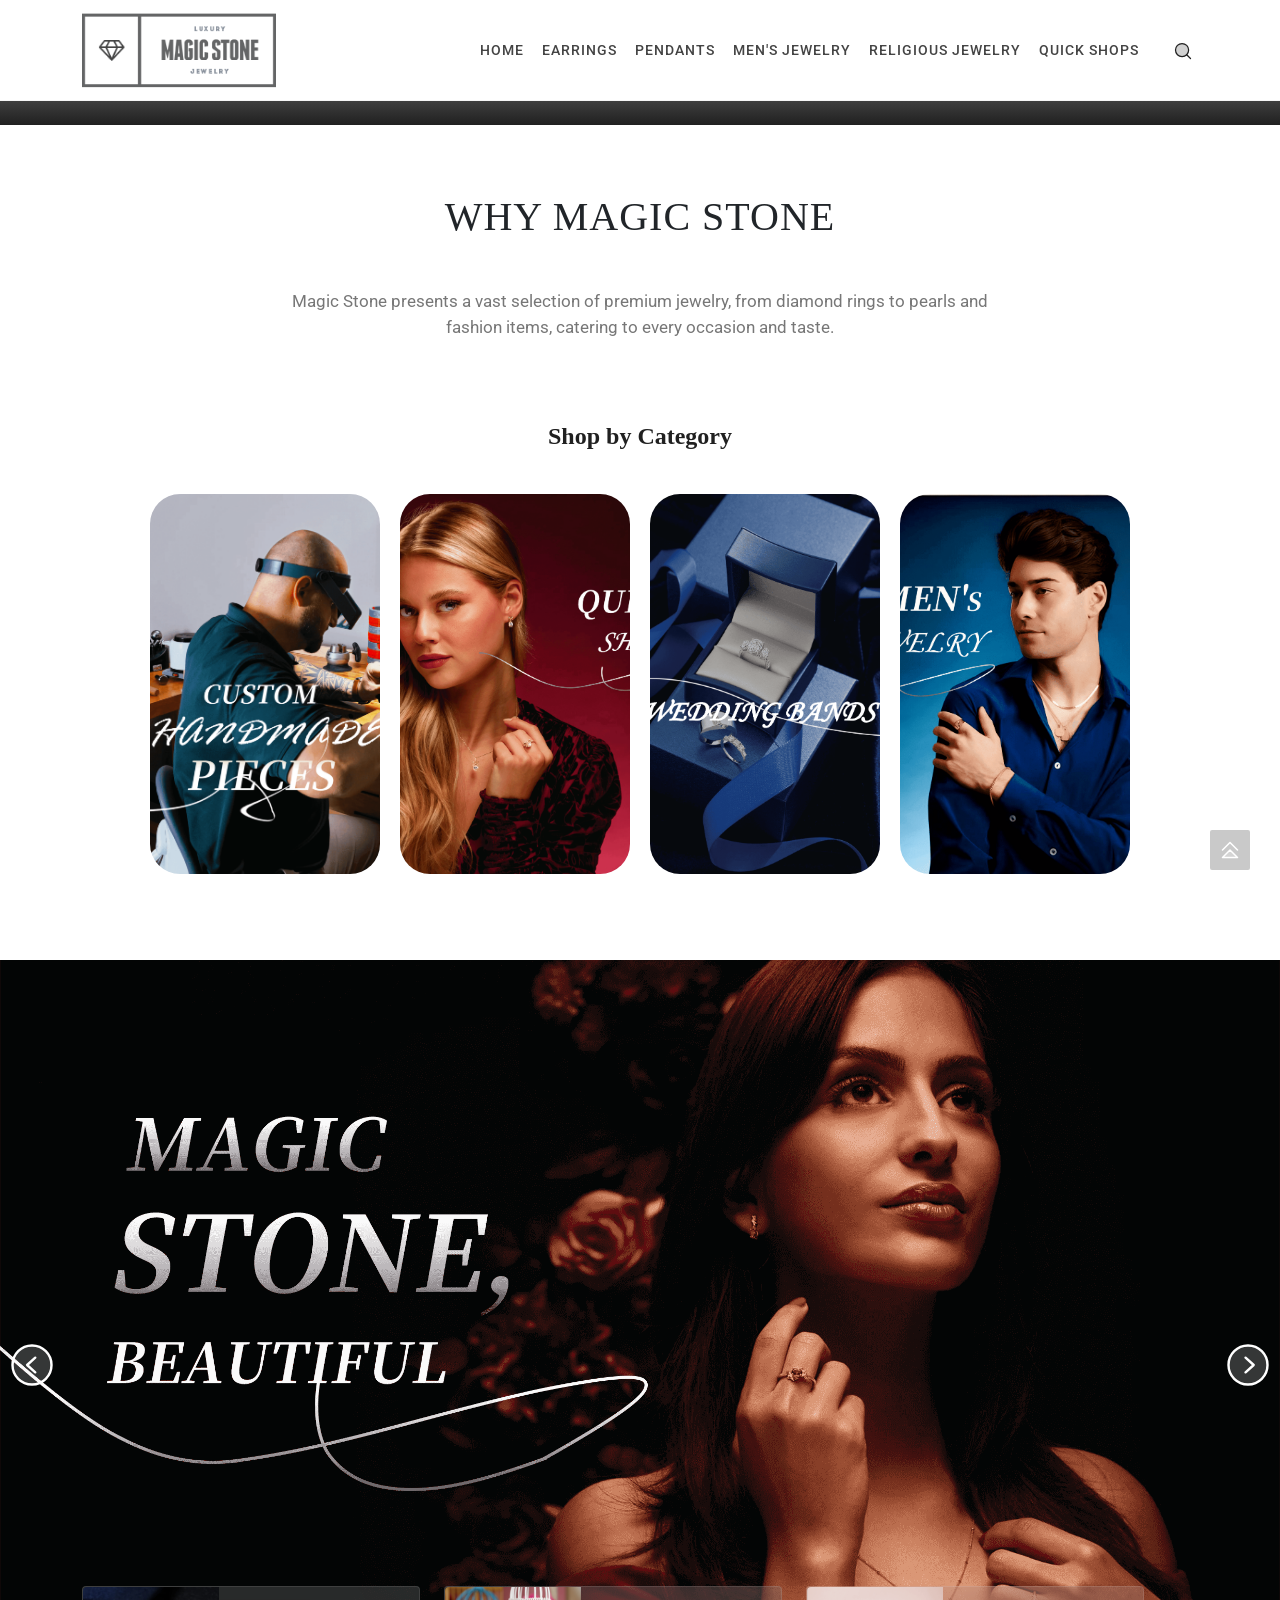
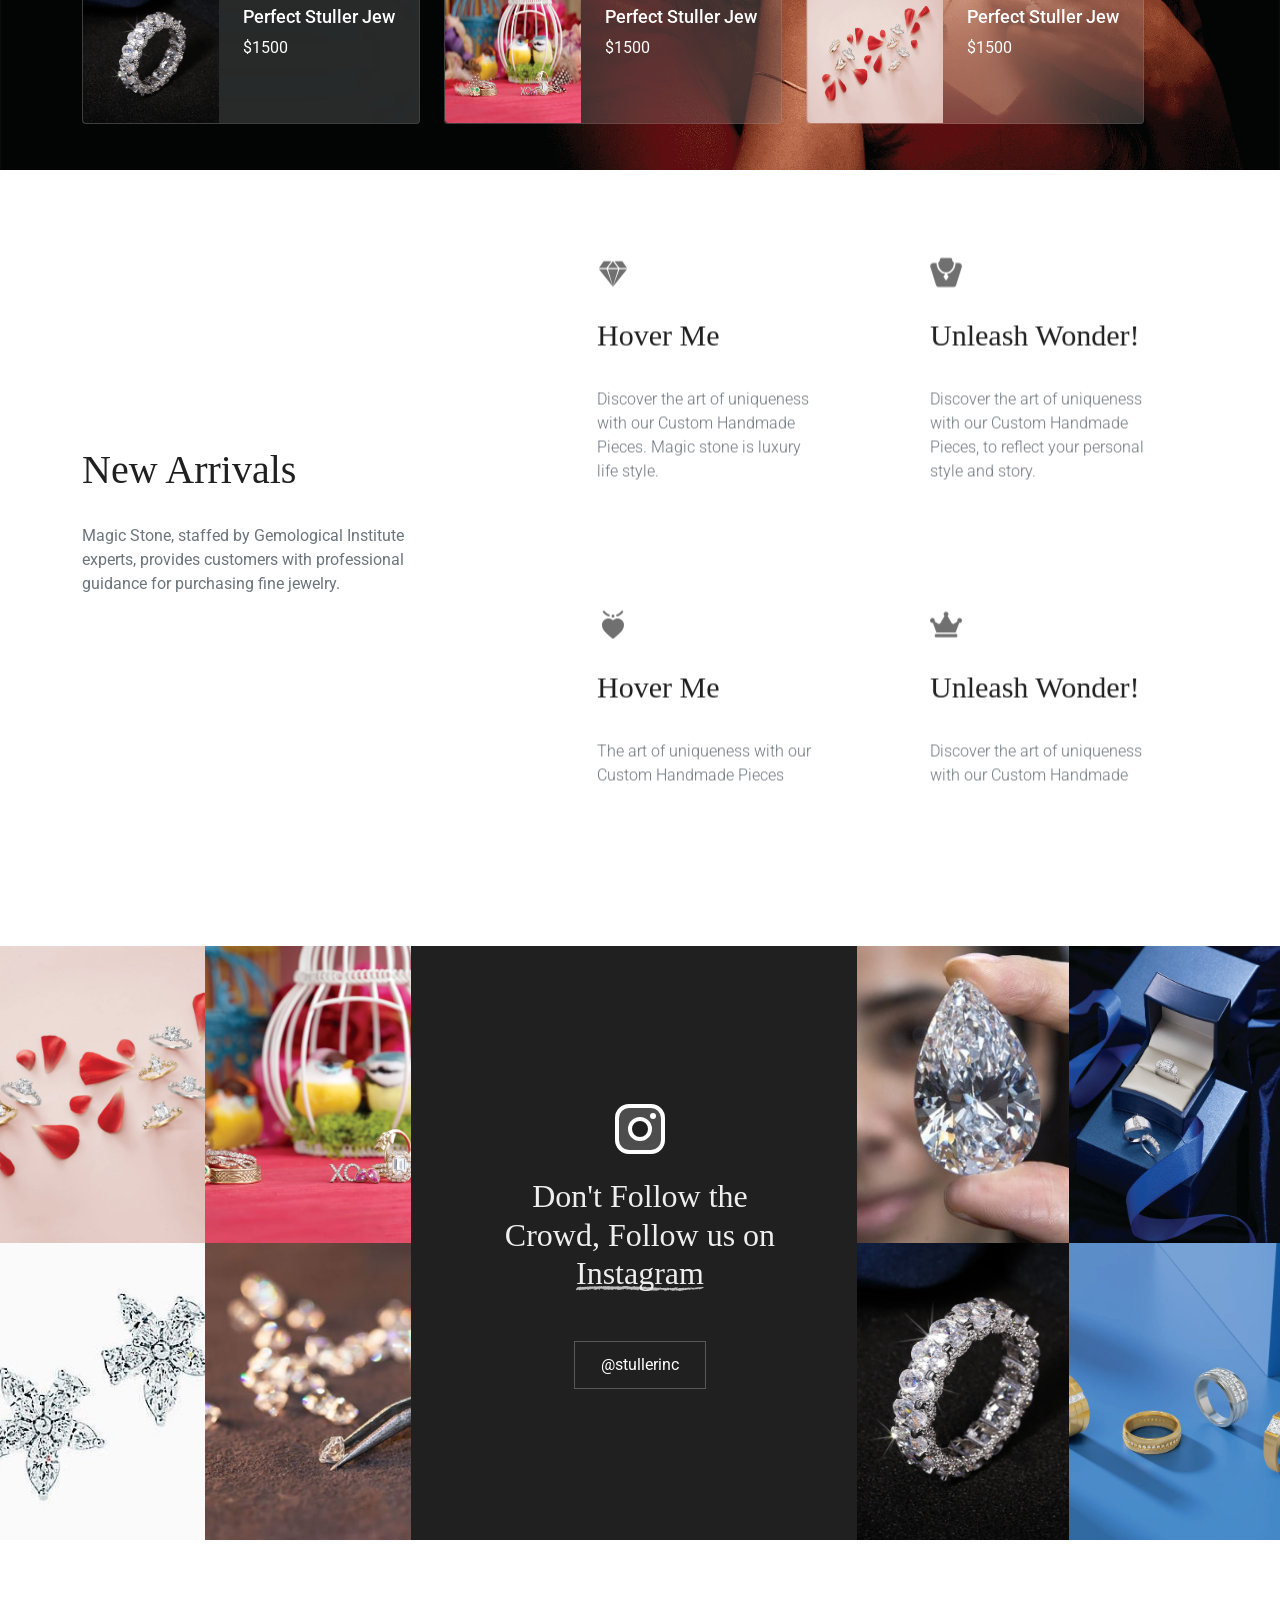
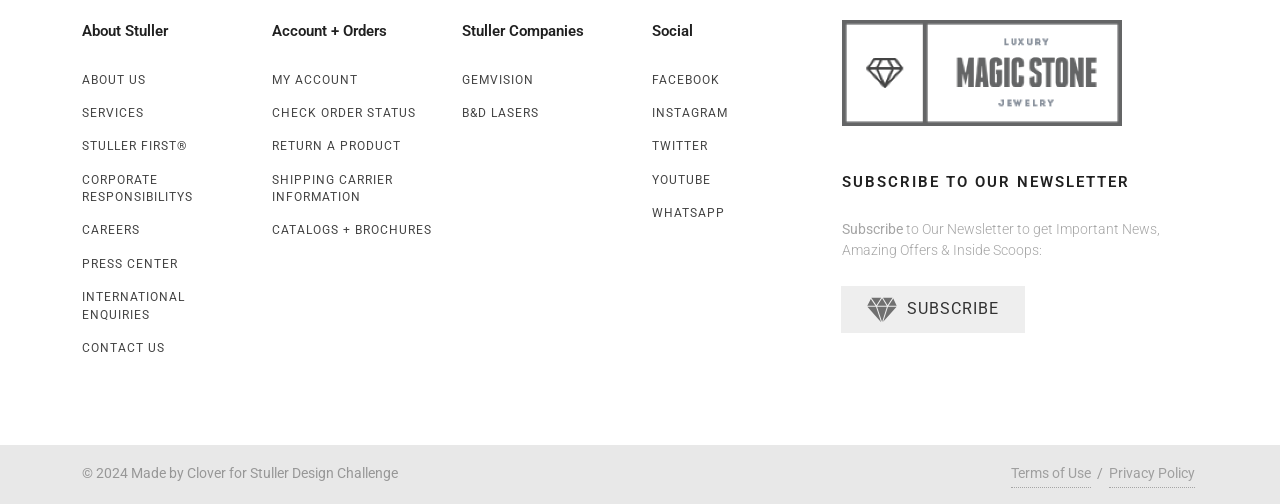
==== index.html @ 546cbb7d "new" ====
<!DOCTYPE html>
<html dir="ltr" lang="en-US">

<head>

	<meta http-equiv="content-type" content="text/html; charset=utf-8" />
	<meta name="author" content="SemiColonWeb" />

	<!-- Stylesheets
	============================================= -->
	<link rel="preconnect" href="https://fonts.gstatic.com">
	<link href="https://fonts.googleapis.com/css2?family=Roboto:wght@400;500&family=Zilla+Slab:wght@400;500&display=swap" rel="stylesheet">

	<link rel="stylesheet" href="css/bootstrap.css" type="text/css" />
	<link rel="stylesheet" href="css/style.css" type="text/css" />
	<link rel="stylesheet" href="css/swiper.css" type="text/css" />
	<link rel="stylesheet" href="css/dark.css" type="text/css" />
	<link rel="stylesheet" href="css/animate.css" type="text/css" />
	<link rel="stylesheet" href="css/magnific-popup.css" type="text/css" />


	<!-- <link rel="stylesheet" href="css/custom.css" type="text/css" /> -->
	<meta name="viewport" content="width=device-width, initial-scale=1" />


	<link rel="stylesheet" href="css/colors.php?color=193532" type="text/css" />


	<link rel="stylesheet" href="./css/magicstone.css" type="text/css" /> 
	
	<link rel="stylesheet" href="./css/fonts.css" type="text/css" />
	<!-- / -->


	<!-- Document Title -->
	<title>Magic Stone</title>

</head>

<body class="stretched">

	<!-- Cart Panel Background -->
	<div class="body-overlay"></div>

	<div id="wrapper" class="clearfix">


		<!-- Header -->
		<header id="header" class="">
			<div id="header-wrap">
				<div class="container">
					<div class="header-row">

						<div id="logo">
							<a href="index.html" class="standard-logo"><img src="./image/Logo.png"
									alt=""></a>
							<a href="index.html" class="retina-logo"><img src="./image/Logo.png" alt=""></a>
						</div>

						<!-- Primary Menu Mobile Trigger -->
						<div id="primary-menu-trigger">
							<svg xmlns="http://www.w3.org/2000/svg" width="24" height="24" viewBox="0 0 256 256">
								<defs>
									<style>
										.a,
										.c {
											fill: none;
										}

										.b {
											fill: var(--themecolor);
											opacity: 0.2;
										}

										.c,
										.d {
											stroke: var(--themecolor);
										}

										.c {
											stroke-miterlimit: 10;
											stroke-width: 14px;
										}

										.d {
											stroke-linecap: round;
											stroke-linejoin: round;
											stroke-width: 13px;
										}
									</style>
								</defs>
								<rect class="a" width="24" height="24" />
								<circle class="b" cx="96" cy="96" r="96" transform="translate(32 32)" />
								<circle class="c" cx="96" cy="96" r="96" transform="translate(32 32)" />
								<line class="d" x2="85" transform="translate(86 127)" />
								<line class="d" x2="85" transform="translate(86 97)" />
								<line class="d" x2="85" transform="translate(86 159)" />
							</svg>
							<svg xmlns="http://www.w3.org/2000/svg" width="24" height="24" fill="var(--themecolor)"
								viewBox="0 0 256 256">
								<rect width="256" height="256" fill="none"></rect>
								<circle cx="128" cy="128" r="96" opacity="0.2"></circle>
								<circle cx="128" cy="128" r="96" fill="none" stroke="var(--themecolor)"
									stroke-miterlimit="10" stroke-width="16"></circle>
								<line x1="160" y1="96" x2="96" y2="160" fill="none" stroke="var(--themecolor)"
									stroke-linecap="round" stroke-linejoin="round" stroke-width="16"></line>
								<line x1="160" y1="160" x2="96" y2="96" fill="none" stroke="var(--themecolor)"
									stroke-linecap="round" stroke-linejoin="round" stroke-width="16"></line>
							</svg>
						</div>

						<!-- Header Buttons -->


						<div class="header-misc">
						<!-- Top Search -->
							<div id="top-search" class="header-misc-icon">
								<a href="#" id="top-search-trigger">
									<i><svg xmlns="http://www.w3.org/2000/svg" width="20" height="20"
											fill="var(--themecolor)" viewBox="0 0 256 256">
											<rect width="256" height="256" fill="none"></rect>
											<circle cx="115.99512" cy="116" r="84" opacity="0.2"></circle>
											<circle cx="115.99512" cy="116" r="84" fill="none"
												stroke="var(--themecolor)" stroke-linecap="round"
												stroke-linejoin="round" stroke-width="16"></circle>
											<line x1="175.38868" y1="175.40039" x2="223.98926" y2="224.00098"
												fill="none" stroke="var(--themecolor)" stroke-linecap="round"
												stroke-linejoin="round" stroke-width="16"></line>
										</svg></i>
									<i><svg xmlns="http://www.w3.org/2000/svg" width="20" height="20"
											fill="var(--themecolor)" viewBox="0 0 256 256">
											<rect width="256" height="256" fill="none"></rect>
											<circle cx="128" cy="128" r="96" opacity="0.2"></circle>
											<circle cx="128" cy="128" r="96" fill="none" stroke="var(--themecolor)"
												stroke-miterlimit="10" stroke-width="16"></circle>
											<line x1="160" y1="96" x2="96" y2="160" fill="none"
												stroke="var(--themecolor)" stroke-linecap="round"
												stroke-linejoin="round" stroke-width="16"></line>
											<line x1="160" y1="160" x2="96" y2="96" fill="none"
												stroke="var(--themecolor)" stroke-linecap="round"
												stroke-linejoin="round" stroke-width="16"></line>
										</svg></i>
								</a>
							</div>
						<!-- #top-search end -->

						</div>
						<form class="top-search-form h1" action="" method="get">
							<input type="text" name="q" class="form-control" value=""
								placeholder="Search" autocomplete="off">
						</form>

						<!-- Primary Navigation -->
						<nav class="primary-menu">

							<ul class="menu-container">
								<li class="menu-item"><a class="menu-link" href="">
										<div>HOME</div>
									</a></li>
								<li class="menu-item"><a class="menu-link" href="">
										<div>EARRINGS</div>
									</a></li>
								<li class="menu-item"><a class="menu-link" href="">
										<div>PENDANTS</div>
									</a></li>
								<li class="menu-item"><a class="menu-link" href="">
										<div>MEN'S JEWELRY</div>
									</a></li>
								<li class="menu-item"><a class="menu-link" href="">
										<div>RELIGIOUS JEWELRY</div>
									</a></li>
								<li class="menu-item"><a class="menu-link" href="">
										<div>QUICK SHOPS</div>
									</a></li>
							</ul>

						</nav>
						<!-- #primary-menu end -->

					</div>
				</div>
			</div>
			<div class="header-wrap-clone"></div>
		</header>
		
		<!-- #header end -->


		<!-- Section -->
		<section id="slider" class="slider-element dark justify-content-start">

			<!-- Hero Text -->
			<div class="container z-1 justify-content-center ">
				<div class="row align-items-start justify-content-center justify-content-xl-start py-6">
					<div class="col-xl-6 col-lg-9 col-md-10 mt-xl-4 text-center text-xl-start">
						<p class="op-07 text-white mb-3 text-uppercase ls2 text-smaller">Elegance Redefined: Discover
							Your Perfect Piece</p>
						<h1 class="display-4 mb-5 text-white fw-medium">Elevate Every Moment with Our Luxury <span
								class="svg-underline nocolor">Jewelry</span></h1>

						<a href="" class="button button-large button-white button-light h-op-09 fw-normal">
							<i style="position: relative; top: -2px;"><svg xmlns="http://www.w3.org/2000/svg" width="20" height="20" fill="var(--themecolor)" viewBox="0 0 256 256">
									<rect width="256" height="256" fill="none"></rect>
									<rect x="32" y="48" width="192" height="160" rx="8" opacity="0.2"></rect>
									<rect x="32" y="48" width="192" height="160" rx="8" stroke-width="16" stroke="var(--themecolor)" stroke-linecap="round" stroke-linejoin="round" fill="none"></rect>
									<path d="M168,88a40,40,0,0,1-80,0" fill="none" stroke="var(--themecolor)" stroke-linecap="round" stroke-linejoin="round" stroke-width="16"></path>
								</svg></i> Shop Now</a>
					</div>
				</div>
			</div>

			<div class="hero-image" style="padding-left: 12vw; padding-top: -10vh;">
				<img src="./image/stuller.gif" alt="" width="95%">
			</div>


			<!-- Hero line in Responsive -->

			<!-- Hero Image -->

		</section>



		<div class="section mt-2 bg-transparent">
			<div class="container">
				<div class="row">
					<div class="col-md-8 offset-md-2 center">
						<h2 class="text-title-light h1 text-dark mb-5 ls1 text-uppercase">Why Magic Stone</h2>
						<p style="font-size: 17px; color: #777">Magic Stone presents a vast selection of premium jewelry, from diamond rings
							to pearls and fashion items, catering to every occasion and taste.</p>
					</div>
					<div class="col-12 mt-5 mb-3">
						<h3 class="center">Shop by Category</h3>

						<div class="recipe-categories justify-content-center">
							<a href="" data-animate="fadeInUp" class="recipe-category" style="background-image: url('./image/Jew1.png');">
								<div class="recipe-category-inner">
									<!-- <div class="recipe-category-icon"><img src="./image/Self-added/map-pin.svg" alt="Breakfast"></div> -->
									<!-- <div class="recipe-category-info" style="padding-left: 1vw;">Custom Handmade Pieces	</div> -->
								</div>
							</a>

							<a href="" data-animate="fadeInUp" data-delay="100" class="recipe-category" style="background-image: url('./image/Jew3.png');">
								<div class="recipe-category-inner">
									
									<!-- <div class="recipe-category-info" style="padding-left: 1vw;">Quick Shops</div> -->
								</div>
							</a>

							<a href="" data-animate="fadeInUp" data-delay="200" class="recipe-category" style="background-image: url('./image/Jew4.png');">
								<div class="recipe-category-inner">
									
									<!-- <div class="recipe-category-info" style="padding-left: 1vw;">Wedding Bands</div> -->
								</div>
							</a>

							<a href="" data-animate="fadeInUp" data-delay="300" class="recipe-category" style="background-image: url('./image/Jew2.png');">
								<div class="recipe-category-inner">

									<!-- <div class="recipe-category-info" style="padding-left: 1vw;">Men's Jewelry</div> -->
								</div>
							</a>




						</div>

					</div>
				</div>
			</div>
		</div>









				<!-- slider Section
		============================================= -->
		<section id="slider" class="slider-element swiper_wrapper min-vh-90 bg-color" data-loop="true">

			<div class="swiper-container swiper-parent">
				<div class="swiper-wrapper">

					<div class="swiper-slide">
						<div class="container">
							<div class="position-absolute pos-y-end mb-3 row w-100 col-mb-30">
								<div class="col-md-auto col-10 ts">
									<a href="" class="card d-flex flex-row" data-animate="fadeInLeft">
										<img src="./image/Weddingband1-2.jpg" width="136" height="136" alt="Image" class="rounded-start">
										<div class="card-body px-4">
											<h4 class="mb-2 text-white fw-medium">Perfect Stuller Jew</h4>
											<h4 class="mb-0 h6 text-white fw-normal font-body d-flex">$1500<i class="icon-long-arrow-right ms-auto"></i></h4>
										</div>
									</a>
								</div>

								<div class="col-md-auto col-10 ts">
									<a href="" class="card d-flex flex-row" data-animate="fadeInLeft" data-delay="200">
										<img src="./image/Self-added/instagram/2.jpg" width="136" height="136" alt="Image" class="rounded-start">
										<div class="card-body px-4">
											<h4 class="mb-2 text-white fw-medium">Perfect Stuller Jew</h4>
											<h4 class="mb-0 h6 text-white fw-normal font-body d-flex">$1500<i class="icon-long-arrow-right ms-auto"></i></h4>
										</div>
									</a>
								</div>

								<div class="col-md-auto col-10 ts">
									<a href="" class="card d-flex flex-row" data-animate="fadeInLeft" data-delay="400">
										<img src="./image/Quickshop1.png" width="136" height="136" alt="Image" class="rounded-start">
										<div class="card-body px-4">
											<h4 class="mb-2 text-white fw-medium">Perfect Stuller Jew</h4>
											<h4 class="mb-0 h6 text-white fw-normal font-body d-flex">$1500<i class="icon-long-arrow-right ms-auto"></i> </h4>
										</div>
									</a>
								</div>
							</div>
						</div>
						<div class="swiper-slide-bg" style="background-image: url('./image/Jew5.png');"></div>
					</div>

					<div class="swiper-slide">
						<div class="container">
							<div class="position-absolute pos-y-end mb-3 row justify-content-lg-end w-100 col-mb-30">

								<div class="col-lg-auto col-md-8 col-10">
									<a href="" class="card d-flex flex-row" data-animate="fadeInLeft">
										<img src="./image/MenJew1-2.png" width="136" height="136" alt="Image" class="rounded-start">
										<div class="card-body px-4">
											<h4 class="mb-2 text-white fw-medium">Perfect Stuller Jew</h4>
											<h4 class="mb-0 h6 text-white fw-normal font-body d-flex">$1500 <i class="icon-long-arrow-right ms-auto"></i></h4>
										</div>
									</a>
								</div>
								
								<div class="col-lg-auto col-md-8 col-10">
									<a href="" class="card d-flex flex-row" data-animate="fadeInLeft" data-delay="200">
										<img src="./image/Weddingband1.png" width="136" height="136" alt="Image" class="rounded-start">
										<div class="card-body px-4">
											<h4 class="mb-2 text-white fw-medium">Perfect Stuller Jew</h4>
											<h4 class="mb-0 h6 text-white fw-normal font-body d-flex">$1500 <i class="icon-long-arrow-right ms-auto"></i></h4>
										</div>
									</a>
								</div>

								<div class="col-lg-auto col-md-8 col-10">
									<a href="" class="card d-flex flex-row" data-animate="fadeInLeft" data-delay="400">
										<img src="./image/Self-added/instagram/4.jpg" width="136" height="136" alt="Image" class="rounded-start">
										<div class="card-body px-4">
											<h4 class="mb-2 text-white fw-medium">Perfect Stuller Jew</h4>
											<h4 class="mb-0 h6 text-white fw-normal font-body d-flex">$1500<i class="icon-long-arrow-right ms-auto"></i></h4>
										</div>
									</a>
								</div>
							</div>
						</div>
						<div class="swiper-slide-bg" style="background-image:url('./image/Jew2-1.png');"></div>
					</div>

				</div>
				<div class="slider-arrow-left">
					<svg xmlns="http://www.w3.org/2000/svg" width="52" height="52" fill="#FFF" viewBox="0 0 256 256"><rect width="256" height="256" fill="none"></rect><circle cx="128" cy="128" r="96" opacity="0.2"></circle><circle cx="128" cy="128" r="96" fill="none" stroke="#FFF" stroke-miterlimit="10" stroke-width="12"></circle><polyline points="144 92 104 128 144 164" fill="none" stroke="#FFF" stroke-linecap="round" stroke-linejoin="round" stroke-width="12"></polyline></svg>
				</div>
				<div class="slider-arrow-right">
					<svg xmlns="http://www.w3.org/2000/svg" width="52" height="52" fill="#FFF" viewBox="0 0 256 256"><rect width="256" height="256" fill="none"></rect><circle cx="128" cy="128" r="96" opacity="0.2"></circle><circle cx="128" cy="128" r="96" fill="none" stroke="#FFF" stroke-miterlimit="10" stroke-width="12"></circle><polyline points="116 92 156 128 116 164" fill="none" stroke="#FFF" stroke-linecap="round" stroke-linejoin="round" stroke-width="12"></polyline></svg>
				</div>
			</div>

		</section>

		<!-- try new style -->
						<!-- Flip Card Sections
				============================================= -->
				<div class="section mt-0 bg-transparent">

					<div class="container">
						<div class="row align-items-center justify-content-between">

							<div class="col-lg-4 parallax position-change" data-bottom-top="margin-top:-50px" data-top-bottom="margin-top:50px">
								<h1 class="fw-light ls0 mb-4 " style="font-size: 40px;">New Arrivals</h1>
								<p class="text-muted" style="font-size: 16px;">Magic Stone, staffed by Gemological Institute experts, 
									provides customers with professional guidance for purchasing fine jewelry.</p>
							</div>

							<div class="col-lg-7">
								<div class="row">
									<div class="col-sm-6">
										<!-- Flip Card
										============================================= -->
										<div class="flip-card">
											<div class="flip-card-front no-after" style="background-color: #ffffff">
												<div class="flip-card-inner">
													<div class="feature-box media-box fbox-sm">
														<div class="fbox-icon position-relative mb-4">
															<a href="#">
																<img src="./image/Self-added/jewel-1.svg" class="rounded-0 bg-transparent text-start" alt="Image">
															</a>
														</div>
														<div class="fbox-content">
															<h2 class="fw-normal nott">Hover Me</h2>
															<p class="text-muted fw-light">Discover the art of uniqueness with our Custom Handmade
									Pieces. Magic stone is luxury life style.</p>
														</div>
													</div>
												</div>
											</div>
											<div class="flip-card-back dark" style="background-image: url('./image/special/Weddingband1.png')">
												<div class="flip-card-inner mt-3">
													<h3 class="mb-4 fw-bold">Discover the art of uniqueness with our Custom Handmade
														Pieces</h3>
													<a href="#" class="button button-change overflow-hidden rounded nott fw-light button-light button-white m-0">
														<span>Shop now</span>
													</a>
												</div>
											</div>
										</div>
									</div>
									<div class="col-sm-6 mb-5">
										<!-- Flip Card
										============================================= -->
										<div class="flip-card">
											<div class="flip-card-front no-after" style="background-color: #ffffff">
												<div class="flip-card-inner">
													<div class="feature-box media-box fbox-sm">
														<div class="fbox-icon position-relative mb-4">
															<a href="#">
																<img src="./image/Self-added/jewel-2.svg" class="rounded-0 bg-transparent text-start" alt="Image">
															</a>
														</div>
														<div class="fbox-content">
															<h2 class="fw-normal nott">Unleash Wonder!</h2>
															<p class="text-muted fw-light">Discover the art of uniqueness with our Custom Handmade
																Pieces, to reflect your personal style
																and story.</p>
														</div>
													</div>
												</div>
											</div>
											<div class="flip-card-back dark" style="background-image: url('./image/special/MenJew1-2.png')">
												<div class="flip-card-inner mt-3">
													<h3 class="mb-4 fw-bold">Uniqueness with our Custom Handmade
														Pieces</h3>
													<a href="#" class="button button-change overflow-hidden rounded nott button-light button-white m-0">
														<span>Shop now</span>
													</a>
												</div>
											</div>
										</div>
									</div>
									<div class="col-sm-6 mb-5">
										<!-- Flip Card
										============================================= -->
										<div class="flip-card">
											<div class="flip-card-front no-after" style="background-color: #ffffff">
												<div class="flip-card-inner">
													<div class="feature-box media-box fbox-sm">
														<div class="fbox-icon position-relative mb-4">
															<a href="#">
																<img src="./image/Self-added/jewel-3.svg" class="rounded-0 bg-transparent text-start" alt="Image">
															</a>
														</div>
														<div class="fbox-content">
															<h2 class="fw-normal nott">Hover Me</h2>
															<p class="text-muted fw-light">The art of uniqueness with our Custom Handmade
																Pieces</p>
														</div>
													</div>
												</div>
											</div>
											<div class="flip-card-back dark" style="background-image: url('./image/special/Quickshop1-2.png')">
												<div class="flip-card-inner mt-3">
													<h3 class="mb-4 fw-bold">Each creation is meticulously crafted to reflect your personal style.</h3>
													<a href="#" class="button button-change overflow-hidden rounded nott fw-light button-light button-white m-0">
														<span>Shop now</span>
													</a>
												</div>
											</div>
										</div>
									</div>
									<div class="col-sm-6">
										<!-- Flip Card
										============================================= -->
										<div class="flip-card">
											<div class="flip-card-front no-after" style="background-color: #ffffff">
												<div class="flip-card-inner">
													<div class="feature-box media-box fbox-sm">
														<div class="fbox-icon position-relative mb-4">
															<a href="#">
																<img src="./image/Self-added/jewel-4.svg" class="rounded-0 bg-transparent text-start" alt="Image">
															</a>
														</div>
														<div class="fbox-content">
															<h2 class="fw-normal nott">Unleash Wonder!</h2>
															<p class="text-muted fw-light">Discover the art of uniqueness with our Custom Handmade
																</p>
														</div>
													</div>
												</div>
											</div>
											<div class="flip-card-back dark" style="background-image: url('./image/special/man.png')">
												<div class="flip-card-inner mt-3">
													<h3 class="mb-4 fw-bold">Discover the art of uniqueness with our Custom Handmade
														Pieces</h3>
													<a href="#" class="button button-change overflow-hidden rounded nott fw-light button-light button-white m-0">
														<span>Shop now</span>
													</a>
												</div>
											</div>
										</div>
									</div>

								</div>
							</div>

						</div>
					</div>
				</div>

	<!-- try new style -->



				<!-- 6. Section Instagram -->
				<div class="section custom-bg my-0 py-0 " style="--custom-bg: var(--themecolor);">
					<div class="row align-items-center no-gutters">

						<div class="col-lg-4 py-5 order-lg-2">
							<div class="text-center dark p-5">
								<svg xmlns="http://www.w3.org/2000/svg" width="64" height="64" fill="#FFF"
									viewBox="0 0 256 256">
									<rect width="256" height="256" fill="none"></rect>
									<path
										d="M172,36H84A47.99987,47.99987,0,0,0,36,84v88a47.99988,47.99988,0,0,0,48,48h88a47.99988,47.99988,0,0,0,48-48V84A47.99987,47.99987,0,0,0,172,36ZM128,168a40,40,0,1,1,40-40A40.0001,40.0001,0,0,1,128,168Z"
										opacity="0.2"></path>
									<circle cx="128" cy="128" r="40" fill="none" stroke="#FFF" stroke-miterlimit="10"
										stroke-width="16"></circle>
									<rect class x="36" y="36" width="184" height="184" rx="48" stroke-width="16"
										stroke="#FFF" stroke-linecap="round" stroke-linejoin="round" fill="none"></rect>
									<circle cx="180" cy="75.99998" r="12"></circle>
								</svg>

								<h3 class="mt-3 mb-5 fw-normal h2">Don't Follow the Crowd, Follow us on <span
										data-animate="svg-underline-animated"
										class="svg-underline nocolor"><span>Instagram</span></span></h3>

								<a href="" target="_blank"
									class="button button-large button-border nott ls0 fw-normal button-light button-white border-width-1 m-0"
									style="border-color: rgba(255,255,255,0.25)">@stullerinc</a>
							</div>
						</div>

	
						<div class="col-lg-4 col-md-6 order-lg-1">
							<div class="row gutter-4">
								<div class="col-6">
									<a class="d-block instagram-image" href=""
										target="_blank"
										style="background: url('./image/Self-added/instagram/1.jpg') no-repeat center center; background-size:cover; min-height: 33vh;"></a>
								</div>
								<div class="col-6">
									<a class="d-block instagram-image" href=""
										target="_blank"
										style="background: url('./image/Self-added/instagram/2.jpg') no-repeat center center; background-size:cover; min-height: 33vh;"></a>
								</div>
								<div class="col-6">
									<a class="d-block instagram-image" href=""
										target="_blank"
										style="background: url('./image/Self-added/instagram/3.jpg') no-repeat center center; background-size:cover; min-height: 33vh;"></a>
								</div>
								<div class="col-6">
									<a class="d-block instagram-image" href=""
										target="_blank"
										style="background: url('./image/Self-added/instagram/4.jpg') no-repeat center center; background-size:cover; min-height: 33vh;"></a>
								</div>
							</div>
						</div>


						<div class="col-lg-4 col-md-6 order-lg-3 mt-1 mt-md-0 ps-md-1 ps-lg-0">
							<div class="row gutter-4">
								<div class="col-6">
									<a class="d-block instagram-image" href=""
										target="_blank"
										style="background: url('./image/Self-added/instagram/5.jpg') no-repeat center center; background-size:cover; min-height: 33vh;"></a>
								</div>
								<div class="col-6">
									<a class="d-block instagram-image" href=""
										target="_blank"
										style="background: url('./image/Self-added/instagram/6.jpg') no-repeat center center; background-size:cover; min-height: 33vh;"></a>
								</div>
								<div class="col-6">
									<a class="d-block instagram-image" href=""
										target="_blank"
										style="background: url('./image/Self-added/instagram/7.jpg') no-repeat center center; background-size:cover; min-height: 33vh;"></a>
								</div>
								<div class="col-6">
									<a class="d-block instagram-image" href=""
										target="_blank"
										style="background: url('./image/Self-added/instagram/8.jpg') no-repeat center center; background-size:cover; min-height: 33vh;"></a>
								</div>
							</div>
						</div>
					</div>
				</div>
				<!-- Section End -->

			</div>
		</section><!-- #content end -->

		<!-- Footer -->
		<footer id="footer" class="border-0 bg-white">
			<div class="container">

				<!-- Footer Widgets -->
				<div class="footer-widgets-wrap py-lg-6">
					<div class="row col-mb-30">

						<!-- Footer Col 1 -->
						<div class="col-lg-2 col-md-3 col-6">
							<div class="widget widget_links widget-li-noicon">

								<h4 class="ls0 nott">About Stuller</h4>

								<ul class="list-unstyled iconlist ms-0">
									<li><a href="">About Us</a></li>
									<li><a href="">Services</a></li>
									<li><a href="">Stuller First®</a></li>
									<li><a href="">Corporate Responsibilitys</a></li>
									<li><a href="">Careers</a></li>
									<li><a href="">Press Center</a></li>
									<li><a href="">International Enquiries</a></li>
									<li><a href="">Contact Us</a></li>
								</ul>

							</div>
						</div>


						<!-- Footer Col 2 -->
						<div class="col-lg-2 col-md-3 col-6">
							<div class="widget widget_links widget-li-noicon">

								<h4 class="ls0 nott">Account + Orders</h4>

								<ul class="list-unstyled iconlist ms-0">
									<li><a href="">My Account</a></li>
									<li><a href="">Check Order Status</a></li>
									<li><a href="">Return a Product</a></li>
									<li><a href="">Shipping Carrier Information</a></li>
									<li><a href="">Catalogs + Brochures</a></li>

								</ul>

							</div>
						</div>


<!-- Footer Col 3 -->
						<div class="col-lg-2 col-md-3 col-6">
							<div class="widget widget_links widget-li-noicon">

								<h4 class="ls0 nott">Stuller Companies</h4>

								<ul class="list-unstyled iconlist ms-0">
									<li><a href="">Gemvision</a></li>
									<li><a href="">B&D Lasers</a></li>

								</ul>

							</div>
						</div>

						<!-- Footer Col 4 -->
						<div class="col-lg-2 col-md-3 col-6">
							<div class="widget widget_links widget-li-noicon">

								<h4 class="ls0 nott">Social</h4>

								<ul class="list-unstyled iconlist ms-0">
									<li><a href="" target="_blank"><i
												class="icon-facebook"></i> Facebook</a></li>
									<li><a href="" target="_blank"><i
												class="icon-instagram"></i> Instagram</a></li>
									<li><a href="" target="_blank"><i
												class="icon-twitter"></i> Twitter</a></li>
									<li><a href="" target="_blank"><i
												class="icon-youtube"></i> YouTube</a></li>
									<li><a href=""><i class="icon-whatsapp"></i> WhatsApp</a>
									</li>
								</ul>

							</div>
						</div>

						<!-- Footer Col 5 -->
						<div class="col-lg-4">
							<div class="widget subscribe-widget clearfix" data-loader="button">
								<a href="index.html" class="retina-logo"><img src="./image/footer.png" alt="" width="280vw;"></a>
								<h4 style="padding-top: 5vh;">Subscribe to Our Newsletter</h4>
								<h5 class="font-body op-04"><strong>Subscribe</strong> to Our Newsletter to get
									Important News, Amazing Offers &amp; Inside Scoops:</h5>
								<!-- <div class="widget-subscribe-form-result"></div> -->
									<a href=""
										class="button button-large button-dark button-light h-op-09 fw-normal subscribe-button"><i><svg
												t="1710586719832" class="icon" viewBox="0 0 1024 1024" version="1.1"
												xmlns="http://www.w3.org/2000/svg" p-id="4267" width="30" height="30">
												<path
													d="M546.133333 95.573333l157.013334 256 167.253333-256zM286.72 368.64L129.706667 133.12 10.24 368.64zM672.426667 368.64l-157.013334-259.413333-163.84 259.413333zM679.253333 402.773333h-334.506666l170.666666 522.24zM307.2 402.773333H13.653333l467.626667 525.653334zM733.866667 368.64h279.893333l-116.053333-249.173333zM320.853333 351.573333l163.84-259.413333H157.013333c-3.413333 0-6.826667 3.413333-10.24 3.413333l174.08 256zM716.8 402.773333l-163.84 512 457.386667-512z"
													fill="#707070" p-id="4268"></path>
											</svg></i> Subscribe</a>
								

							</div>
						</div>

					</div>

				</div>
			<!-- .footer-widgets-wrap end -->

			</div>

			<!-- Copyrights
			============================================= -->
			<div id="copyrights" class="py-3 bg-color-light">
				<div class="container">

					<div class="d-flex justify-content-between op-04">
						<span>&copy; 2024 Made by Clover for Stuller Design Challenge</span>
						<div class="copyright-links"><a href="#">Terms of Use</a> / <a href="#">Privacy Policy</a></div>
					</div>

				</div>
			</div><!-- #copyrights end -->
		</footer><!-- #footer end -->

	</div><!-- #wrapper end -->

	<!-- Go To Top
	============================================= -->
	<div id="gotoTop" class="bg-color-dark op-07 h-op-1">
		<svg xmlns="http://www.w3.org/2000/svg" width="24" height="24" fill="#FFF" viewBox="0 0 256 256">
			<rect width="256" height="256" fill="none"></rect>
			<polygon points="48 208 128 128 208 208 48 208" opacity="0.2"></polygon>
			<polygon points="48 208 128 128 208 208 48 208" fill="none" stroke="#FFF" stroke-linecap="round"
				stroke-linejoin="round" stroke-width="16"></polygon>
			<polyline points="48 128 128 48 208 128" fill="none" stroke="#FFF" stroke-linecap="round"
				stroke-linejoin="round" stroke-width="16"></polyline>
		</svg>
	</div>

	<!-- JavaScripts
	============================================= -->
	<script src="js/jquery.js"></script>
	<script src="js/plugins.min.js"></script>

	<!-- Footer Scripts
	============================================= -->
	<script src="js/functions.js"></script>

</body>

</html>






<!-- below is some section layout I designed and tested -->
<!-- layout 1 -->
		<!-- Content -->

		<!-- <section id="content">
			<div class="content-wrap py-0">


				<div class="section bg-color-light mt-0" style="background: url('./image/Self-added/view-luxurious-golden-ring-felt-jewelry-display.jpg') no-repeat center center; ">
					<div class="container text-center mw-md topmargin bottommargin">

						<h2 class="display-4 fw-normal">Why <span data-animate="svg-underline-animated"
								class="svg-underline nocolor"><span>Choose</span></span> Us?</h2>

						<div class="clear"></div>


						<div class="row col-mb-50 mb-0 mt-5 justify-content-center">
							<div class="col-sm-6 col-lg-4">
								<div class="feature-box fbox-center fbox-dark fbox-plain">
									<div class="fbox-icon">
										<svg t="1710601170492" class="icon" viewBox="0 0 1117 1024" version="1.1"
											xmlns="http://www.w3.org/2000/svg" p-id="24680" width="58" height="58">
											<path
												d="M777.309091 91.911758l-8.129939-43.039031C764.524606 23.272727 741.251879 4.654545 714.472727 4.654545h-311.854545c-26.748121 0-48.872727 18.618182-54.675394 44.218182l-8.16097 43.039031a109.878303 109.878303 0 0 1-53.527273 72.145454V167.563636c0 186.181818 122.197333 336.306424 273.470061 336.306425S833.163636 352.597333 833.163636 167.563636v-3.506424c-27.927273-16.259879-48.872727-40.711758-55.854545-72.145454z"
												fill="#707070" p-id="24681"></path>
											<path
												d="M1001.906424 179.2h-110.560969c-4.654545 201.293576-136.16097 366.529939-303.724607 384l54.706425 83.781818c4.654545 6.981818 4.654545 16.290909 0 23.272727l-66.311758 102.4a20.666182 20.666182 0 0 1-34.909091 0L474.763636 670.254545a21.131636 21.131636 0 0 1 0-23.272727l54.675394-83.781818c-166.384485-17.470061-299.03903-182.675394-303.693575-384H115.184485c-73.293576 0-125.672727 70.966303-103.548121 141.963636l195.490909 623.709091a108.606061 108.606061 0 0 0 103.548121 76.8h498.036364A108.606061 108.606061 0 0 0 912.290909 944.872727l195.490909-623.709091c20.945455-70.966303-32.581818-141.963636-105.906424-141.963636z"
												fill="#707070" p-id="24682"></path>
										</svg>

									</div>
									<div class="fbox-content">
										<h2 class="nott fw-medium h4 mb-4">Diverse and Exquisite</h2>
										<p class="">
											Magic Stone presents a vast selection of premium jewelry, from diamond rings
											to pearls and fashion items, catering to every occasion and taste.</p>
									</div>
								</div>
							</div>

							<div class="col-sm-6 col-lg-4">
								<div class="feature-box fbox-center fbox-dark fbox-plain">
									<div class="fbox-icon">
										<svg t="1710586719832" viewBox="0 0 1024 1024" version="1.1"
											xmlns="http://www.w3.org/2000/svg" p-id="4267" width="60" height="60">
											<path
												d="M546.133333 95.573333l157.013334 256 167.253333-256zM286.72 368.64L129.706667 133.12 10.24 368.64zM672.426667 368.64l-157.013334-259.413333-163.84 259.413333zM679.253333 402.773333h-334.506666l170.666666 522.24zM307.2 402.773333H13.653333l467.626667 525.653334zM733.866667 368.64h279.893333l-116.053333-249.173333zM320.853333 351.573333l163.84-259.413333H157.013333c-3.413333 0-6.826667 3.413333-10.24 3.413333l174.08 256zM716.8 402.773333l-163.84 512 457.386667-512z"
												fill="#707070" p-id="4268"></path>
										</svg>
										
									</div>
									<div class="fbox-content">
										<h2 class="nott fw-medium h4 mb-4">Excellence and reliability</h2>
										<p class="">Magic Stone, staffed by Gemological Institute experts, Magic Stone
											provides customers with professional guidance for purchasing fine jewelry.
										</p>
									</div>
								</div>
							</div>

							<div class="col-sm-6 col-lg-4">
								<div class="feature-box fbox-center fbox-dark fbox-plain">
									<div class="fbox-icon">
										<svg t="1710601065023" class="icon" viewBox="0 0 1024 1024" version="1.1"
											xmlns="http://www.w3.org/2000/svg" p-id="17417" width="60" height="60">
											<path
												d="M174.933333 768 85.333333 341.333333 341.333333 554.666667 512 128 682.666667 554.666667 938.666667 341.333333 849.066667 768ZM512 128m-85.333333 0a2 2 0 1 0 170.666667 0 2 2 0 1 0-170.666667 0ZM938.666667 341.333333m-85.333333 0a2 2 0 1 0 170.666667 0 2 2 0 1 0-170.666667 0ZM85.333333 341.333333m-85.333333 0a2 2 0 1 0 170.666667 0 2 2 0 1 0-170.666667 0ZM170.666667 810.666667l682.666667 0 0 128-682.666667 0 0-128Z"
												fill="#707070" p-id="17418"></path>
										</svg>
										
									</div>
									<div class="fbox-content">
										<h2 class="nott fw-medium h4 mb-4">Exceptional Customer Service</h2>
										<p class="">Magic Stone delivers exceptional jewelry and service, offering
											in-store customizations and repairs for a flawless experience.</p>
									</div>
								</div>
							</div>
						</div>



					</div>
				</div> 
			</section> -->

		<!-- Section End -->

<!-- layout 2 -->


<!-- Section End -->
				<!-- <div class="section bg-transparent my-0 py-0">
					<div class="container-fluid">

						<div class="clear"></div>


						<div class="row align-items-md-center">

						<div class="col-md-6 px-lg-0 min-vh-50 min-vh-lg-75 d-flex align-self-stretch project-01"></div>
							<div class="col-md-6 p-5 p-lg-6">
								<h3 class="h1 bottommargin fw-medium px-lg-5">1. Custom Handmade Pieces</h3>
								<p class="bottommargin px-lg-5">Discover the art of uniqueness with our Custom Handmade
									Pieces, where each creation is meticulously crafted to reflect your personal style
									and story.</p>
								<div class="px-lg-5"><a href="" class="button button-large button-dark button-light h-op-09 fw-normal"><i><svg
												t="1710586719832" class="icon" viewBox="0 0 1024 1024" version="1.1"
												xmlns="http://www.w3.org/2000/svg" p-id="4267" width="30" height="30">
												<path
													d="M546.133333 95.573333l157.013334 256 167.253333-256zM286.72 368.64L129.706667 133.12 10.24 368.64zM672.426667 368.64l-157.013334-259.413333-163.84 259.413333zM679.253333 402.773333h-334.506666l170.666666 522.24zM307.2 402.773333H13.653333l467.626667 525.653334zM733.866667 368.64h279.893333l-116.053333-249.173333zM320.853333 351.573333l163.84-259.413333H157.013333c-3.413333 0-6.826667 3.413333-10.24 3.413333l174.08 256zM716.8 402.773333l-163.84 512 457.386667-512z"
													fill="#707070" p-id="4268"></path>
											</svg></i> Read More</a></div>


							</div>
						</div>

						<div class="clear"></div>


						<div class="row flex-md-row-reverse align-items-md-center">
							<div class="col-md-6 px-lg-0 min-vh-50 min-vh-lg-75 d-flex align-self-stretch project-02">
							</div>
							<div class="col-md-6 p-5 p-lg-6">
								<h3 class="h1 bottommargin fw-medium px-lg-5">2. Quick Shops</h3>
								<p class="bottommargin px-lg-5">Experience instant elegance with Quick Shops, your
									destination for ready-to-wear luxury that meets your style needs without the wait.
								</p>
								<div class="px-lg-5"><a href="" class="button button-large button-dark button-light h-op-09 fw-normal"><i>
									<svg t="1710586719832" class="icon" viewBox="0 0 1024 1024" version="1.1"
												xmlns="http://www.w3.org/2000/svg" p-id="4267" width="30" height="30">
												<path d="M546.133333 95.573333l157.013334 256 167.253333-256zM286.72 368.64L129.706667 133.12 10.24 368.64zM672.426667 368.64l-157.013334-259.413333-163.84 259.413333zM679.253333 402.773333h-334.506666l170.666666 522.24zM307.2 402.773333H13.653333l467.626667 525.653334zM733.866667 368.64h279.893333l-116.053333-249.173333zM320.853333 351.573333l163.84-259.413333H157.013333c-3.413333 0-6.826667 3.413333-10.24 3.413333l174.08 256zM716.8 402.773333l-163.84 512 457.386667-512z"
													fill="#707070" p-id="4268"></path>
											</svg></i> Read More</a></div>
							</div>
						</div>

						<div class="clear"></div>


						<div class="row align-items-md-center">
							<div class="col-md-6 px-lg-0 min-vh-50 min-vh-lg-75 d-flex align-self-stretch project-03">
							</div>
							<div class="col-md-6 p-5 p-lg-6">
								<h3 class="h1 bottommargin fw-medium px-lg-5">3. Wedding Bands</h3>
								<p class="bottommargin px-lg-5">
									Celebrate love's eternal bond with our Wedding Bands collection, featuring timeless
									designs that symbolize your unending commitment and unity.</p>
								<div class="px-lg-5"><a href=""
										class="button button-large button-dark button-light h-op-09 fw-normal"><i><svg
												t="1710586719832" class="icon" viewBox="0 0 1024 1024" version="1.1"
												xmlns="http://www.w3.org/2000/svg" p-id="4267" width="30" height="30">
												<path
													d="M546.133333 95.573333l157.013334 256 167.253333-256zM286.72 368.64L129.706667 133.12 10.24 368.64zM672.426667 368.64l-157.013334-259.413333-163.84 259.413333zM679.253333 402.773333h-334.506666l170.666666 522.24zM307.2 402.773333H13.653333l467.626667 525.653334zM733.866667 368.64h279.893333l-116.053333-249.173333zM320.853333 351.573333l163.84-259.413333H157.013333c-3.413333 0-6.826667 3.413333-10.24 3.413333l174.08 256zM716.8 402.773333l-163.84 512 457.386667-512z"
													fill="#707070" p-id="4268"></path>
											</svg></i> Read More</a></div>
							</div>
						</div>


						<div class="clear"></div>



						<div class="row flex-md-row-reverse align-items-md-center">
							<div class="col-md-6 px-lg-0 min-vh-50 min-vh-lg-75 d-flex align-self-stretch project-04">
							</div>
							<div class="col-md-6 p-5 p-lg-6">
								<h3 class="h1 bottommargin fw-medium px-lg-5">4. Men's Jewelry</h3>
								<p class="bottommargin px-lg-5">Explore our Men's Jewelry collection, where
									sophistication meets durability, offering stylish and crafted pieces for the modern
									man.</p>
								<div class="px-lg-5"><a href=""
										class="button button-large button-dark button-light h-op-09 fw-normal"><i><svg
												t="1710586719832" class="icon" viewBox="0 0 1024 1024" version="1.1"
												xmlns="http://www.w3.org/2000/svg" p-id="4267" width="30" height="30">
												<path
													d="M546.133333 95.573333l157.013334 256 167.253333-256zM286.72 368.64L129.706667 133.12 10.24 368.64zM672.426667 368.64l-157.013334-259.413333-163.84 259.413333zM679.253333 402.773333h-334.506666l170.666666 522.24zM307.2 402.773333H13.653333l467.626667 525.653334zM733.866667 368.64h279.893333l-116.053333-249.173333zM320.853333 351.573333l163.84-259.413333H157.013333c-3.413333 0-6.826667 3.413333-10.24 3.413333l174.08 256zM716.8 402.773333l-163.84 512 457.386667-512z"
													fill="#707070" p-id="4268"></path>
											</svg></i> Read More</a></div>
							</div>
						</div>

						<div class="clear"></div>



					</div>
				</div>  -->
				<!-- Section End -->











				<!-- 3. Section -->

				<!-- <div class="section m-0 bg-color-light"  style="background: url('./image/Self-added/7186\ copy\ 2.jpg') no-repeat center center; ">
					<div class="container py-md-4" >

						<h2 class="h1 fw-regular text-center bottommargin-lg">Frequently asked <span
								data-animate="svg-underline-animated"
								class="svg-underline nocolor"><span>Questions</span></span></h2>
						<div class="row justify-content-center">
							<div class="col-xl-6 col-lg-7">


								<div class="toggle">
									<div class="toggle-header justify-content-between flex-row-reverse">
										<div class="toggle-icon">
											<i class="toggle-closed icon-line-plus"></i>
											<i class="toggle-open icon-line-minus"></i>
										</div>
										<div class="toggle-title h4 mb-0 fw-regular font-primary">
											Can I order custom jewelry designs from Magic Stone?
										</div>
									</div>
									<div class="toggle-content op-07 mt-2">Yes, we specialize in custom handmade pieces
										tailored to your preferences and style. Our expert jewelers work closely with
										you to bring your vision to life.</div>
								</div>

								<div class="line border-color my-4 op-01"></div>


								<div class="toggle">
									<div class="toggle-header justify-content-between flex-row-reverse">
										<div class="toggle-icon">
											<i class="toggle-closed icon-line-plus"></i>
											<i class="toggle-open icon-line-minus"></i>
										</div>
										<div class="toggle-title h4 mb-0 fw-medium font-primary">
											How can I purchase jewelry from Magic Stone?
										</div>
									</div>
									<div class="toggle-content op-07 mt-2">Jewelry can be purchased directly from our
										store or through our website. For custom orders, please contact us to schedule a
										consultation with one of our design specialists.</div>
								</div>

								<div class="line border-color my-4 op-01"></div>


								<div class="toggle">
									<div class="toggle-header justify-content-between flex-row-reverse">
										<div class="toggle-icon">
											<i class="toggle-closed icon-line-plus"></i>
											<i class="toggle-open icon-line-minus"></i>
										</div>
										<div class="toggle-title h4 mb-0 fw-medium font-primary">
											What after-sale services does Magic Stone offer?
										</div>
									</div>
									<div class="toggle-content op-07 mt-2">We offer comprehensive after-sale services,
										including cleaning, inspection, sizing, repairs, and in-store manufacturing,
										ensuring your jewelry remains as beautiful as the day you bought it.</div>
								</div>

								<div class="line border-color my-4 op-01"></div>





							</div>
						</div>
					</div>
				</div> -->

			<!-- Section End -->
---- css/style.css ----
/*-----------------------------------------------------------------------------------

	Theme Name: Canvas
	Theme URI: http://themes.semicolonweb.com/html/canvas
	Description: The Multi-Purpose Template
	Author: SemiColonWeb
	Author URI: http://themeforest.net/user/semicolonweb
	Version: 6.5.4

-----------------------------------------------------------------------------------*/

/* ----------------------------------------------------------------

	- Basic
	- Typography
	- Basic Layout Styles
	- Helper Classes
	- Sections
	- Columns & Grids
	- Flex Slider
	- Swiper Slider
	- Top Bar
	- Header
		- Logo
		- Primary Menu
		- Mega Menu
		- Top Search
		- Top Cart
		- Sticky Header
		- Page Menu
		- Side Header
	- Side Panel
	- Slider
	- Page Title
	- Content
	- Portfolio
	- Blog
	- Shop
	- Events
	- Shortcodes
		- Countdown
		- Buttons
		- Promo Boxes
		- Featured Boxes
		- Process Steps
		- Styled Icons
		- Toggles
		- Accordions
		- Tabs
		- Side Navigation
		- FAQ List
		- Clients
		- Testimonials
		- Team
		- Pricing Boxes
		- Counter
		- Animated Rounded Skills
		- Skills Bar
		- Dropcaps & Highlights
		- Quotes & Blockquotes
		- Text Rotater
	- Owl Carousel
	- Overlays
	- Forms
	- Google Maps
	- Heading Styles
	- Divider
	- Magazine Specific Classes
	- Go To Top
	- Error 404
	- Landing Pages
	- Preloaders
	- Footer
	- Widgets
		- Tag Cloud
		- Links
		- Testimonial & Twitter
		- Quick Contact Form
		- Newsletter
		- Twitter Feed
		- Navigation Tree
	- Wedding
	- Bootstrap Specific
	- Cookie Notification
	- Stretched Layout
	- Page Transitions
	- Youtube Video Backgrounds

---------------------------------------------------------------- */


/* ----------------------------------------------------------------
	Bootstrap Adjustments
-----------------------------------------------------------------*/

@media (prefers-reduced-motion: no-preference) {
	:root {
		scroll-behavior: auto;
	}
}

@media (min-width: 576px) {
	.card-columns {
		-webkit-column-count: 3;
		-moz-column-count: 3;
		column-count: 3;
		-webkit-column-gap: 1.25rem;
		-moz-column-gap: 1.25rem;
		column-gap: 1.25rem;
		orphans: 1;
		widows: 1;
	}
	.card-columns.grid-2 {
		-webkit-column-count: 2;
		-moz-column-count: 2;
		column-count: 2;
	}
	.card-columns > * {
		display: inline-block;
		width: 100%;
	}
}

.form-group {
	margin-bottom: 1rem;
}


/* ----------------------------------------------------------------
	Basic
-----------------------------------------------------------------*/

dl, dt, dd, ol, ul, li {
	margin: 0;
	padding: 0;
}

.clear {
	clear: both;
	display: block;
	font-size: 0px;
	height: 0px;
	line-height: 0;
	width: 100%;
	overflow:hidden;
}

::selection {
	background: #7c7c7c;
	color: #FFF;
	text-shadow: none;
}

::-moz-selection {
	background: #7c7c7c; /* Firefox */
	color: #FFF;
	text-shadow: none;
}

::-webkit-selection {
	background: #7c7c7c; /* Safari */
	color: #FFF;
	text-shadow: none;
}

:active,
:focus { outline: none !important; }


/* ----------------------------------------------------------------
	Typography
-----------------------------------------------------------------*/


body {
	line-height: 1.5;
	color: #555;
	font-family: 'Lato', sans-serif;
}

a {
	text-decoration: none !important;
	color: #a7dbfe;
}

a:hover { color: #222; }

a img { border: none; }

img { max-width: 100%; }

iframe {
	width: 100%;
	border: 0 !important;
	overflow: hidden !important;
}


/* ----------------------------------------------------------------
	Basic Layout Styles
-----------------------------------------------------------------*/


h1,
h2,
h3,
h4,
h5,
h6 {
	color: #444;
	font-weight: 600;
	line-height: 1.5;
	margin: 0 0 30px 0;
	font-family: 'Poppins', sans-serif;
}

h5,
h6 { margin-bottom: 20px; }

h1 { font-size: 36px; }

h2 { font-size: 30px; }

h3 { font-size: 1.5rem; }

h4 { font-size: 18px; }

h5 { font-size: 0.875rem; }

h6 { font-size: 12px; }

h4 { font-weight: 600; }

h5,
h6 { font-weight: bold; }

@media (max-width: 767.98px) {

	h1 {
		font-size: 1.75rem;
	}

	h2 {
		font-size: 1.5rem;
	}

	h3 {
		font-size: 1.25rem;
	}

	h4 {
		font-size: 1rem;
	}

}

h1 > span:not(.nocolor):not(.badge),
h2 > span:not(.nocolor):not(.badge),
h3 > span:not(.nocolor):not(.badge),
h4 > span:not(.nocolor):not(.badge),
h5 > span:not(.nocolor):not(.badge),
h6 > span:not(.nocolor):not(.badge) { color: #d3d3d3; }

p,
pre,
ul,
ol,
dl,
dd,
blockquote,
address,
table,
fieldset,
form { margin-bottom: 30px; }

small { font-family: 'Lato', sans-serif; }


@media (max-width: 1200px) {
	.display-1 {
		font-size: calc( 1.725rem + 5.7vw );
	}
	.display-2 {
		font-size: calc( 1.675rem + 5.1vw );
	}
	.display-3 {
		font-size: calc( 1.575rem + 3.9vw );
	}
	.display-4 {
		font-size: calc( 1.475rem + 2.7vw );
	}
}


/* ----------------------------------------------------------------
	Helper Classes
-----------------------------------------------------------------*/

#wrapper {
	position: relative;
	float: none;
	width: 100%;
	margin: 0 auto;
	background-color: #FFF;
	box-shadow: 0 0 10px rgba(0,0,0,0.1);
	-moz-box-shadow: 0 0 10px rgba(0,0,0,0.1);
	-webkit-box-shadow: 0 0 10px rgba(0,0,0,0.1);
}

@media (min-width: 1200px) {
	body:not(.stretched) #wrapper {
		max-width: 1200px;
	}
}

@media (min-width: 1440px) {
	body:not(.stretched) #wrapper {
		max-width: 1440px;
	}
}

.line,
.double-line {
	clear: both;
	position: relative;
	width: 100%;
	margin: 4rem 0;
	border-top: 1px solid #EEE;
}

.line.line-sm { margin: 2rem 0; }

span.middot {
	display: inline-block;
	margin: 0 5px;
}

.double-line { border-top: 3px double #E5E5E5; }

.nott { text-transform: none !important; }

.emptydiv {
	display: block !important;
	position: relative !important;
}

.allmargin { margin: 3rem !important; }

.leftmargin { margin-left: 3rem !important; }

.rightmargin { margin-right: 3rem !important; }

.topmargin { margin-top: 3rem !important; }

.bottommargin { margin-bottom: 3rem !important; }

.allmargin-sm { margin: 2rem !important; }

.leftmargin-sm { margin-left: 2rem !important; }

.rightmargin-sm { margin-right: 2rem !important; }

.topmargin-sm { margin-top: 2rem !important; }

.bottommargin-sm { margin-bottom: 2rem !important; }

.allmargin-lg { margin: 5rem !important; }

.leftmargin-lg { margin-left: 5rem !important; }

.rightmargin-lg { margin-right: 5rem !important; }

.topmargin-lg { margin-top: 5rem !important; }

.bottommargin-lg { margin-bottom: 5rem !important; }

.header-stick { margin-top: -3rem !important; }

.content-wrap .header-stick { margin-top: -5rem !important; }

.footer-stick { margin-bottom: -3rem !important; }

.content-wrap .footer-stick { margin-bottom: -5rem !important; }

.border-f5 { border-color: #F5F5F5 !important; }

.col-padding { padding: 4rem; }

.notextshadow { text-shadow: none !important; }

.inline-block {
	float: none !important;
	display: inline-block !important;
}

.center { text-align: center !important; }

.mx-auto {
	float: none !important;
}

.bg-color,
.bg-color #header-wrap { background-color: #d3d3d3 !important; }

.color { color: #d3d3d3 !important; }

.border-color { border-color: #d3d3d3 !important; }

.ls0 { letter-spacing: 0px !important; }

.ls1 { letter-spacing: 1px !important; }

.ls2 { letter-spacing: 2px !important; }

.ls3 { letter-spacing: 3px !important; }

.ls4 { letter-spacing: 4px !important; }

.ls5 { letter-spacing: 5px !important; }

.noheight { height: 0 !important; }

.nolineheight { line-height: 0 !important; }

.font-body { font-family: 'Lato', sans-serif; }

.font-primary { font-family: 'Poppins', sans-serif; }

.font-secondary { font-family: 'PT Serif', serif; }

.fw-extralight {
	font-weight: 100 !important;
}

.fw-medium {
	font-weight: 500 !important;
}

.fw-semibold {
	font-weight: 600 !important;
}

.fst-normal {
	font-style: normal !important;
}

.bgicon {
	display: block;
	position: absolute;
	bottom: -60px;
	right: -50px;
	font-size: 210px;
	color: rgba(0,0,0,0.1);
}

.imagescale,
.imagescalein {
	display: block;
	overflow: hidden;
}

.imagescale img,
.imagescalein img {
	-webkit-transform: scale(1.1);
	transform: scale(1.1);
	-webkit-transition: all 1s ease;
	transition: all 1s ease;
}

.imagescale:hover img {
	-webkit-transform: scale(1);
	transform: scale(1);
}

.imagescalein img {
	-webkit-transform: scale(1);
	transform: scale(1);
}

.imagescalein:hover img {
	-webkit-transform: scale(1.1);
	transform: scale(1.1);
}

.grayscale {
	filter: brightness(80%) grayscale(1) contrast(90%);
	-webkit-filter: brightness(80%) grayscale(1) contrast(90%);
	-moz-filter: brightness(80%) grayscale(1) contrast(90%);
	-o-filter: brightness(80%) grayscale(1) contrast(90%);
	-ms-filter: brightness(80%) grayscale(1) contrast(90%);
	transition: 1s filter ease;
	-webkit-transition: 1s -webkit-filter ease;
	-moz-transition: 1s -moz-filter ease;
	-ms-transition: 1s -ms-filter ease;
	-o-transition: 1s -o-filter ease;
}

.grayscale:hover {
	filter: brightness(100%) grayscale(0);
	-webkit-filter: brightness(100%) grayscale(0);
	-moz-filter: brightness(100%) grayscale(0);
	-o-filter: brightness(100%) grayscale(0);
	-ms-filter: brightness(100%) grayscale(0);
}

/* MOVING BG -  TESTIMONIALS */
.bganimate {
	-webkit-animation:BgAnimated 30s infinite linear;
	 -moz-animation:BgAnimated 30s infinite linear;
		-ms-animation:BgAnimated 30s infinite linear;
		 -o-animation:BgAnimated 30s infinite linear;
			animation:BgAnimated 30s infinite linear;
}
 @-webkit-keyframes BgAnimated {
	from  {background-position:0 0;}
	to    {background-position:0 400px;}
	}
 @-moz-keyframes BgAnimated {
	from  {background-position:0 0;}
	to    {background-position:0 400px;}
	}
 @-ms-keyframes BgAnimated {
	from  {background-position:0 0;}
	to    {background-position:0 400px;}
	}
 @-o-keyframes BgAnimated {
	from  {background-position:0 0;}
	to    {background-position:0 400px;}
	}
 @keyframes BgAnimated {
	from  {background-position:0 0;}
	to    {background-position:0 400px;}
	}


.input-block-level {
	display: block;
	width: 100% !important;
	min-height: 30px;
	-webkit-box-sizing: border-box;
	-moz-box-sizing: border-box;
	box-sizing: border-box;
}

.vertical-middle {
	z-index: 3;
	position: relative;
	display: -ms-flexbox;
	display: flex;
	width: 100%;
	min-height: 100%;
	justify-content: center;
	flex-flow: column;
}

.vertical-middle-overlay {
	position: absolute;
	top: 0;
	left: 0;
}

.vertical-middle + .video-wrap { z-index: 2 !important; }

.magnific-max-width .mfp-content { max-width: 800px; }

.overflow-visible {
	overflow: visible !important;
}


/* ----------------------------------------------------------------
	Opacity Utility Classes
-----------------------------------------------------------------*/

.op-ts {
	-webkit-transition: opacity .5s ease;
	transition: opacity .5s ease;
}

.op-0,
.h-op-0:hover {
	opacity: 0 !important;
}

.op-01,
.h-op-01:hover {
	opacity: 0.1 !important;
}

.op-02,
.h-op-02:hover {
	opacity: 0.2 !important;
}

.op-03,
.h-op-03:hover {
	opacity: 0.3 !important;
}

.op-04,
.h-op-04:hover {
	opacity: 0.4 !important;
}

.op-05,
.h-op-05:hover {
	opacity: 0.5 !important;
}

.op-06,
.h-op-06:hover {
	opacity: 0.6 !important;
}

.op-07,
.h-op-07:hover {
	opacity: 0.7 !important;
}

.op-08,
.h-op-08:hover {
	opacity: 0.8 !important;
}

.op-09,
.h-op-09:hover {
	opacity: 0.9 !important;
}

.op-1,
.h-op-1:hover {
	opacity: 1 !important;
}


/* ----------------------------------------------------------------
	Text Color Utility Classes
-----------------------------------------------------------------*/

.text-ts {
	-webkit-transition: color .5s ease;
	transition: color .5s ease;
}

.h-text-color:hover,
a.h-text-color:hover {
	color: #d3d3d3 !important;
}

.h-text-primary:hover,
a.h-text-primary:hover {
	color: #007bff !important;
}

.h-text-secondary:hover,
a.h-text-secondary:hover {
	color: #6c757d !important;
}

.h-text-success:hover,
a.h-text-success:hover {
	color: #28a745 !important;
}

.h-text-info:hover,
a.h-text-info:hover {
	color: #17a2b8 !important;
}

.h-text-warning:hover,
a.h-text-warning:hover {
	color: #ffc107 !important;
}

.h-text-danger:hover,
a.h-text-danger:hover {
	color: #dc3545 !important;
}

.h-text-light:hover,
a.h-text-light:hover {
	color: #f8f9fa !important;
}

.h-text-dark:hover,
a.h-text-dark:hover {
	color: #343a40 !important;
}


/* ----------------------------------------------------------------
	Text Size Utility Classes
-----------------------------------------------------------------*/

.text-smaller {
	font-size: 80% !important;
}

.text-larger {
	font-size: 120% !important;
}

.text-smaller small {
	font-size: 90% !important;
}


/* ----------------------------------------------------------------
	BG Color Utility Classes
-----------------------------------------------------------------*/

.bg-ts {
	-webkit-transition: background-color .5s ease;
	transition: background-color .5s ease;
}

.h-nobg:hover {
	background-color: transparent !important;
}

.h-bg-color:hover {
	background-color: #d3d3d3 !important;
}

.h-bg-primary:hover {
	background-color: #007bff !important;
}

.h-bg-secondary:hover {
	background-color: #6c757d !important;
}

.h-bg-success:hover {
	background-color: #28a745 !important;
}

.h-bg-info:hover {
	background-color: #17a2b8 !important;
}

.h-bg-warning:hover {
	background-color: #ffc107 !important;
}

.h-bg-danger:hover {
	background-color: #dc3545 !important;
}

.h-bg-light:hover {
	background-color: #f8f9fa !important;
}

.h-bg-dark:hover {
	background-color: #343a40 !important;
}


.bg-clip {
	border: 1rem solid transparent;
	-moz-background-clip: padding;
	-webkit-background-clip: padding;
	background-clip: padding-box;
	transform: translate3d(0,0,0);
}

.bg-clip-sm {
	border-width: 0.5rem;
}

.bg-clip-lg {
	border-width: 2rem;
}


/* ----------------------------------------------------------------
	Gradient Utility Classes
-----------------------------------------------------------------*/

.gradient-light-grey,
.h-gradient-light-grey:hover {
	background-image: -webkit-linear-gradient(to right, #2c3e50, #bdc3c7) !important;
	background-image: linear-gradient(to right, #2c3e50, #bdc3c7) !important;
}

.gradient-green-dark,
.h-gradient-green-dark:hover {
	background-image: -webkit-linear-gradient(to right, #99f2c8, #1f4037) !important;
	background-image: linear-gradient(to right, #99f2c8, #1f4037) !important;
}

.gradient-grey-brown,
.h-gradient-grey-brown:hover {
	background-image: -webkit-linear-gradient(to right, #C06C84, #6C5B7B, #355C7D) !important;
	background-image: linear-gradient(to right, #C06C84, #6C5B7B, #355C7D) !important;
}

.gradient-light-pink,
.h-gradient-light-pink:hover {
	background-image: -webkit-linear-gradient(to right, #ffdde1, #ee9ca7) !important;
	background-image: linear-gradient(to right, #ffdde1, #ee9ca7) !important;
}

.gradient-blue-purple,
.h-gradient-blue-purple:hover {
	background-image: -webkit-linear-gradient(to right, #4A00E0, #8E2DE2) !important;
	background-image: linear-gradient(to right, #4A00E0, #8E2DE2) !important;
}
.gradient-multiples,
.h-gradient-multiples:hover {
	background-image: -webkit-linear-gradient(to right, #eea2a2 0%, #bbc1bf 19%, #57c6e1 42%, #b49fda 79%, #7ac5d8 100%) !important;
	background-image: linear-gradient(to right, #eea2a2 0%, #bbc1bf 19%, #57c6e1 42%, #b49fda 79%, #7ac5d8 100%) !important;
}

.gradient-blue-green,
.h-gradient-blue-green:hover {
	background-image: -webkit-linear-gradient(to right, #2af598 0%, #009efd 100%) !important;
	background-image: linear-gradient(to right, #2af598 0%, #009efd 100%) !important;
}

.gradient-light,
.h-gradient-light:hover {
	background-image: -webkit-linear-gradient(to top, #DDD 0%, #FFF 100%) !important;
	background-image: linear-gradient(to top, #DDD 0%, #FFF 100%) !important;
}

.gradient-grey-orange,
.h-gradient-grey-orange:hover {
	background-image: -webkit-linear-gradient(to right, #3B4371, #F3904F) !important;
	background-image: linear-gradient(to right, #3B4371, #F3904F) !important;
}

.gradient-sunset,
.h-gradient-sunset:hover {
	background-image: -webkit-linear-gradient(to top, #a8edea 0%, #fed6e3 100%) !important;
	background-image: linear-gradient(to top, #a8edea 0%, #fed6e3 100%) !important;
}

.gradient-dark,
.h-gradient-dark:hover {
	background-image: -webkit-linear-gradient(to right, #535353, #000) !important;
	background-image: linear-gradient(to right, #535353, #000) !important;
}

.gradient-lemon,
.h-gradient-lemon:hover {
	background-image: -webkit-linear-gradient(to right, #cac531, #f3f9a7) !important;
	background-image: linear-gradient(to right, #cac531, #f3f9a7) !important;
}

.gradient-earth,
.h-gradient-earth:hover {
	background-image: -webkit-linear-gradient(to right, #649173, #dbd5a4) !important;
	background-image: linear-gradient(to right, #649173, #dbd5a4) !important;
}

.gradient-sky,
.h-gradient-sky:hover {
	background-image: -webkit-linear-gradient(to right, #2980b9, #6dd5fa, #F5F5F5) !important;
	background-image: linear-gradient(to right, #2980b9, #6dd5fa, #F5F5F5) !important;
}

.gradient-ocean,
.h-gradient-ocean:hover {
	background-image: -webkit-linear-gradient(to right, #000046, #1cb5e0) !important;
	background-image: linear-gradient(to right, #000046, #1cb5e0) !important;
}

.gradient-horizon,
.h-gradient-horizon:hover {
	background-image: -webkit-linear-gradient(90deg, rgba(131,58,180,1) 0%, rgba(253,29,29,1) 50%, rgba(252,176,69,1) 100%) !important;
	background-image: linear-gradient(90deg, rgba(131,58,180,1) 0%, rgba(253,29,29,1) 50%, rgba(252,176,69,1) 100%) !important;
}

.gradient-green-blue,
.h-gradient-green-blue:hover {
	background-image: -webkit-linear-gradient(to right, #43cea2, #185a9d) !important;
	background-image: linear-gradient(to right, #43cea2, #185a9d) !important;
}

.gradient-purple-blue,
.h-gradient-purple-blue:hover {
	background-image: -webkit-linear-gradient(19deg, rgb(33, 212, 253) 0%, rgb(183, 33, 255) 100%) !important;
	background-image: linear-gradient(19deg, rgb(33, 212, 253) 0%, rgb(183, 33, 255) 100%) !important;
}

.gradient-text {
	text-shadow: none !important;
	-webkit-background-clip: text;
	-webkit-text-fill-color: transparent;
}

.gradient-underline {
	background-repeat: no-repeat;
	background-size: 100% 8px;
	background-position: 0 88%;
}


/* ----------------------------------------------------------------
	Border Utility Classes
-----------------------------------------------------------------*/

.border-width-0,
.h-border-width-0:hover {
	border-width: 0px !important;
}

.border-width-1,
.h-border-width-1:hover {
	border-width: 1px !important;
}

.border-width-2,
.h-border-width-2:hover {
	border-width: 2px !important;
}

.border-width-3,
.h-border-width-3:hover {
	border-width: 3px !important;
}

.border-width-4,
.h-border-width-4:hover {
	border-width: 4px !important;
}

.border-width-5,
.h-border-width-5:hover {
	border-width: 5px !important;
}

.border-width-6,
.h-border-width-6:hover {
	border-width: 6px !important;
}

.border-dotted {
	border-style: dotted !important;
}

.border-dashed {
	border-style: dashed !important;
}

.border-solid {
	border-style: solid !important;
}

.border-double {
	border-style: double !important;
}

.h-border-primary:hover {
	border-color: #007bff !important;
}

.h-border-secondary:hover {
	border-color: #6c757d !important;
}

.h-border-success:hover {
	border-color: #28a745 !important;
}

.h-border-info:hover {
	border-color: #17a2b8 !important;
}

.h-border-warning:hover {
	border-color: #ffc107 !important;
}

.h-border-danger:hover {
	border-color: #dc3545 !important;
}

.h-border-light:hover {
	border-color: #f8f9fa !important;
}

.h-border-dark:hover {
	border-color: #343a40 !important;
}

.border-transparent,
.h-border-transparent:hover {
	border-color: transparent !important;
}

.border-default,
.h-border-default:hover {
	border-color: #EEE !important;
}

.dark.border-default,
.dark .border-default,
.dark.h-border-default:hover
.dark .h-border-default:hover {
	border-color: rgba(255, 255, 255, 0.15) !important;
}

.border-ts {
	-webkit-transition: border 0.5s ease;
	transition: border 0.5s ease;
}


/* ----------------------------------------------------------------
	Rounded
-----------------------------------------------------------------*/

.rounded-4 {
	border-radius: 0.4rem !important;
}

.rounded-5 {
	border-radius: 0.5rem !important;
}

.rounded-6 {
	border-radius: 0.6rem !important;
}


/* ----------------------------------------------------------------
	Shadows
-----------------------------------------------------------------*/

.h-shadow-sm:hover {
	box-shadow: 0 0.125rem 0.25rem rgba(0, 0, 0, 0.075) !important;
}

.h-shadow:hover {
	box-shadow: 0 0.5rem 1rem rgba(0, 0, 0, 0.15) !important;
}

.h-shadow-lg:hover {
	box-shadow: 0 1rem 3rem rgba(0, 0, 0, 0.175) !important;
}

.h-shadow-none:hover {
	box-shadow: none !important;
}

.shadow-ts {
	-webkit-transition: box-shadow 0.5s ease;
	transition: box-shadow 0.5s ease;
}


/* ----------------------------------------------------------------
	Transform Utility Classes
-----------------------------------------------------------------*/

.translate-y-sm,
.h-translate-y-sm:hover {
	transform: translateY(-3px) !important;
}

.translate-y,
.h-translate-y:hover {
	transform: translateY(-6px) !important;
}

.translate-y-lg,
.h-translate-y-lg:hover {
	transform: translateY(-10px) !important;
}

.translate-x-sm,
.h-translate-x-sm:hover {
	transform: translateX(-3px) !important;
}

.translate-x,
.h-translate-x:hover {
	transform: translateX(-6px) !important;
}

.translate-x-lg,
.h-translate-x-lg:hover {
	transform: translateX(-10px) !important;
}

.translate-x-n-sm,
.h-translate-x-n-sm:hover {
	transform: translateX(3px) !important;
}

.translate-x-n,
.h-translate-x-n:hover {
	transform: translateX(6px) !important;
}

.translate-x-n-lg,
.h-translate-x-n-lg:hover {
	transform: translateX(10px) !important;
}

.scale-sm,
.h-scale-sm:hover {
	transform: scale(1.025) !important;
}

.scale,
.h-scale:hover {
	transform: scale(1.05) !important;
}

.scale-lg,
.h-scale-lg:hover {
	transform: scale(1.1) !important;
}

.scale-n-sm,
.h-scale-n-sm:hover {
	transform: scale(0.975) !important;
}

.scale-n,
.h-scale-n:hover {
	transform: scale(0.95) !important;
}

.scale-n-lg,
.h-scale-n-lg:hover {
	transform: scale(0.9) !important;
}

.transform-ts {
	-webkit-transition: transform 0.5s cubic-bezier(.215, .61, .355, 1);
	transition: transform 0.5s cubic-bezier(.215, .61, .355, 1);
}

.all-ts {
	-webkit-transition: all 0.5s cubic-bezier(.215, .61, .355, 1);
	transition: all 0.5s cubic-bezier(.215, .61, .355, 1);
}


/* ----------------------------------------------------------------
	Align Wide Utility Classes
-----------------------------------------------------------------*/

.align-wide-lg {
	margin-left: calc(50% - 480px) !important;
	margin-right: calc(50% - 480px) !important;
	max-width: 960px !important;
	width: 960px !important;
}

.align-wide-xl {
	margin-left: calc(50% - 570px) !important;
	margin-right: calc(50% - 570px) !important;
	max-width: 1140px !important;
	width: 1140px !important;
}

.align-wide-xxl {
	margin-left: calc(50% - 660px) !important;
	margin-right: calc(50% - 660px) !important;
	max-width: 1320px !important;
	width: 1320px !important;
}

@media (max-width: 991.98px) {
	.align-wide-lg,
	.align-wide-xl,
	.align-wide-xxl {
		margin-left: calc(50% - 50vw) !important;
		margin-right: calc(50% - 50vw) !important;
		max-width: 100vw !important;
		width: 100vw !important;
	}
}

.align-wide-full {
	margin-left: calc(50% - 50vw) !important;
	margin-right: calc(50% - 50vw) !important;
	max-width: 100vw !important;
	width: 100vw !important;
}


/* ----------------------------------------------------------------
	Z-Index Utility Classes
-----------------------------------------------------------------*/

.z-1 {
	z-index: 1 !important;
}

.z-2 {
	z-index: 2 !important;
}

.z-3 {
	z-index: 3 !important;
}

.z-4 {
	z-index: 4 !important;
}

.z-5 {
	z-index: 5 !important;
}

.z-6 {
	z-index: 6 !important;
}

.z-7 {
	z-index: 7 !important;
}

.z-8 {
	z-index: 8 !important;
}

.z-9 {
	z-index: 9 !important;
}

.z-10 {
	z-index: 10 !important;
}

.z-auto {
	z-index: auto !important;
}


/* ----------------------------------------------------------------
	Bootstrap Utility Classes: Extended
-----------------------------------------------------------------*/


/*	Spacing Utilities */

.m-6 {
	margin: 5rem !important;
}

.mt-6,
.my-6 {
	margin-top: 5rem !important;
}

.me-6,
.mx-6 {
	margin-right: 5rem !important;
}

.mb-6,
.my-6 {
	margin-bottom: 5rem !important;
}

.ms-6,
.mx-6 {
	margin-left: 5rem !important;
}

.p-6 {
	padding: 5rem !important;
}

.pt-6,
.py-6 {
	padding-top: 5rem !important;
}

.pe-6,
.px-6 {
	padding-right: 5rem !important;
}

.pb-6,
.py-6 {
	padding-bottom: 5rem !important;
}

.ps-6,
.px-6 {
	padding-left: 5rem !important;
}

@media (min-width: 576px) {

	.m-sm-6 {
		margin: 5rem !important;
	}

	.mt-sm-6,
	.my-sm-6 {
		margin-top: 5rem !important;
	}

	.me-sm-6,
	.mx-sm-6 {
		margin-right: 5rem !important;
	}

	.mb-sm-6,
	.my-sm-6 {
		margin-bottom: 5rem !important;
	}

	.ms-sm-6,
	.mx-sm-6 {
		margin-left: 5rem !important;
	}

	.p-sm-6 {
		padding: 5rem !important;
	}

	.pt-sm-6,
	.py-sm-6 {
		padding-top: 5rem !important;
	}

	.pe-sm-6,
	.px-sm-6 {
		padding-right: 5rem !important;
	}

	.pb-sm-6,
	.py-sm-6 {
		padding-bottom: 5rem !important;
	}

	.ps-sm-6,
	.px-sm-6 {
		padding-left: 5rem !important;
	}

}

@media (min-width: 768px) {

	.m-md-6 {
		margin: 5rem !important;
	}

	.mt-md-6,
	.my-md-6 {
		margin-top: 5rem !important;
	}

	.me-md-6,
	.mx-md-6 {
		margin-right: 5rem !important;
	}

	.mb-md-6,
	.my-md-6 {
		margin-bottom: 5rem !important;
	}

	.ms-md-6,
	.mx-md-6 {
		margin-left: 5rem !important;
	}

	.p-md-6 {
		padding: 5rem !important;
	}

	.pt-md-6,
	.py-md-6 {
		padding-top: 5rem !important;
	}

	.pe-md-6,
	.px-md-6 {
		padding-right: 5rem !important;
	}

	.pb-md-6,
	.py-md-6 {
		padding-bottom: 5rem !important;
	}

	.ps-md-6,
	.px-md-6 {
		padding-left: 5rem !important;
	}

}

@media (min-width: 992px) {

	.m-lg-6 {
		margin: 5rem !important;
	}

	.mt-lg-6,
	.my-lg-6 {
		margin-top: 5rem !important;
	}

	.me-lg-6,
	.mx-lg-6 {
		margin-right: 5rem !important;
	}

	.mb-lg-6,
	.my-lg-6 {
		margin-bottom: 5rem !important;
	}

	.ms-lg-6,
	.mx-lg-6 {
		margin-left: 5rem !important;
	}

	.p-lg-6 {
		padding: 5rem !important;
	}

	.pt-lg-6,
	.py-lg-6 {
		padding-top: 5rem !important;
	}

	.pe-lg-6,
	.px-lg-6 {
		padding-right: 5rem !important;
	}

	.pb-lg-6,
	.py-lg-6 {
		padding-bottom: 5rem !important;
	}

	.ps-lg-6,
	.px-lg-6 {
		padding-left: 5rem !important;
	}

}

@media (min-width: 1200px) {

	.m-xl-6 {
		margin: 5rem !important;
	}

	.mt-xl-6,
	.my-xl-6 {
		margin-top: 5rem !important;
	}

	.me-xl-6,
	.mx-xl-6 {
		margin-right: 5rem !important;
	}

	.mb-xl-6,
	.my-xl-6 {
		margin-bottom: 5rem !important;
	}

	.ms-xl-6,
	.mx-xl-6 {
		margin-left: 5rem !important;
	}

	.p-xl-6 {
		padding: 5rem !important;
	}

	.pt-xl-6,
	.py-xl-6 {
		padding-top: 5rem !important;
	}

	.pe-xl-6,
	.px-xl-6 {
		padding-right: 5rem !important;
	}

	.pb-xl-6,
	.py-xl-6 {
		padding-bottom: 5rem !important;
	}

	.ps-xl-6,
	.px-xl-6 {
		padding-left: 5rem !important;
	}

}


@media (min-width: 1400px) {

	.m-xxl-6 {
		margin: 5rem !important;
	}

	.mt-xxl-6,
	.my-xxl-6 {
		margin-top: 5rem !important;
	}

	.me-xxl-6,
	.mx-xxl-6 {
		margin-right: 5rem !important;
	}

	.mb-xxl-6,
	.my-xxl-6 {
		margin-bottom: 5rem !important;
	}

	.ms-xxl-6,
	.mx-xxl-6 {
		margin-left: 5rem !important;
	}

	.p-xxl-6 {
		padding: 5rem !important;
	}

	.pt-xxl-6,
	.py-xxl-6 {
		padding-top: 5rem !important;
	}

	.pe-xxl-6,
	.px-xxl-6 {
		padding-right: 5rem !important;
	}

	.pb-xxl-6,
	.py-xxl-6 {
		padding-bottom: 5rem !important;
	}

	.ps-xxl-6,
	.px-xxl-6 {
		padding-left: 5rem !important;
	}

}


/*	Custom Bootstrap Column */

[class*="col-"]:not([class*="sticky-"]):not([class*="position-"]) {
	position: relative;
}

.col-1-5 {
	flex: 0 0 auto;
	width: 20%;
}

@media (min-width: 576px) {
	.col-sm-1-5 {
		flex: 0 0 auto;
		width: 20%;
	}
}

@media (min-width: 768px) {
	.col-md-1-5 {
		flex: 0 0 auto;
		width: 20%;
	}
}

@media (min-width: 992px) {
	.col-lg-1-5 {
		flex: 0 0 auto;
		width: 20%;
	}
}

@media (min-width: 1200px) {
	.col-xl-1-5 {
		flex: 0 0 auto;
		width: 20%;
	}
}

@media (min-width: 1400px) {
	.col-xxl-1-5 {
		flex: 0 0 auto;
		width: 20%;
	}
}


/*	Gutters */
[class*="gutter-"] {
	--custom-gutter: var(--bs-gutter-x); /* Default Bootstrap */
	margin-right: calc(var(--custom-gutter) / -2);
	margin-left: calc(var(--custom-gutter) / -2);
	margin-top: calc(var(--custom-gutter) * -1);
}

[class*="gutter-"] > .col,
[class*="gutter-"] > [class*="col-"] {
	padding-right: calc(var(--custom-gutter) / 2);
	padding-left: calc(var(--custom-gutter) / 2);
	margin-top: var(--custom-gutter);
}

.gutter-10 {
	--custom-gutter: 10px;
}

.gutter-20 {
	--custom-gutter: 20px;
}

.gutter-30 {
	--custom-gutter: 30px;
}

.gutter-40 {
	--custom-gutter: 40px;
}

.gutter-50 {
	--custom-gutter: 50px;
}

[class*="col-mb-"] {
	margin-bottom: calc(var(--col-mb) / -1);
}

[class*="col-mb-"] > .col,
[class*="col-mb-"] > [class*="col-"] {
	padding-bottom: var(--col-mb);
}

.col-mb-30 {
	--col-mb: 30px;
}

.col-mb-50 {
	--col-mb: 50px;
}

.col-mb-80 {
	--col-mb: 80px;
}

@media (min-width: 576px) {
	.gutter-sm-10 {
		--custom-gutter: 10px;
	}

	.gutter-sm-20 {
		--custom-gutter: 20px;
	}

	.gutter-sm-30 {
		--custom-gutter: 30px;
	}

	.gutter-sm-40 {
		--custom-gutter: 40px;
	}

	.gutter-sm-50 {
		--custom-gutter: 50px;
	}

	.col-mb-sm-30 {
		--col-mb: 30px;
	}

	.col-mb-sm-50 {
		--col-mb: 50px;
	}

	.col-mb-sm-80 {
		--col-mb: 80px;
	}
}

@media (min-width: 768px) {
	.gutter-md-10 {
		--custom-gutter: 10px;
	}

	.gutter-md-20 {
		--custom-gutter: 20px;
	}

	.gutter-md-30 {
		--custom-gutter: 30px;
	}

	.gutter-md-40 {
		--custom-gutter: 40px;
	}

	.gutter-md-50 {
		--custom-gutter: 50px;
	}

	.col-mb-md-30 {
		--col-mb: 30px;
	}

	.col-mb-md-50 {
		--col-mb: 50px;
	}

	.col-mb-md-80 {
		--col-mb: 80px;
	}
}

@media (min-width: 992px) {
	.gutter-lg-10 {
		--custom-gutter: 10px;
	}

	.gutter-lg-20 {
		--custom-gutter: 20px;
	}

	.gutter-lg-30 {
		--custom-gutter: 30px;
	}
	.gutter-lg-40 {
		--custom-gutter: 40px;
	}
	.gutter-lg-50 {
		--custom-gutter: 50px;
	}

	.col-mb-lg-30 {
		--col-mb: 30px;
	}

	.col-mb-lg-50 {
		--col-mb: 50px;
	}

	.col-mb-lg-80 {
		--col-mb: 80px;
	}
}

@media (min-width: 1200px) {
	.gutter-xl-10 {
		--custom-gutter: 10px;
	}

	.gutter-xl-20 {
		--custom-gutter: 20px;
	}

	.gutter-xl-30 {
		--custom-gutter: 30px;
	}
	.gutter-xl-40 {
		--custom-gutter: 40px;
	}
	.gutter-xl-50 {
		--custom-gutter: 50px;
	}

	.col-mb-xl-30 {
		--col-mb: 30px;
	}

	.col-mb-xl-50 {
		--col-mb: 50px;
	}

	.col-mb-xl-80 {
		--col-mb: 80px;
	}
}

@media (min-width: 1400px) {
	.gutter-xxl-10 {
		--custom-gutter: 10px;
	}

	.gutter-xxl-20 {
		--custom-gutter: 20px;
	}

	.gutter-xxl-30 {
		--custom-gutter: 30px;
	}
	.gutter-xxl-40 {
		--custom-gutter: 40px;
	}
	.gutter-xxl-50 {
		--custom-gutter: 50px;
	}

	.col-mb-xxl-30 {
		--col-mb: 30px;
	}

	.col-mb-xxl-50 {
		--col-mb: 50px;
	}

	.col-mb-xxl-80 {
		--col-mb: 80px;
	}
}


/* ----------------------------------------------------------------
	Max Width Utility Classes
-----------------------------------------------------------------*/

.mw-xs {
	max-width: 36rem !important;
}

.mw-sm {
	max-width: 48rem !important;
}

.mw-md {
	max-width: 64rem !important;
}

.mw-lg {
	max-width: 78rem !important;
}

.mw-xl {
	max-width: 88rem !important;
}

.mw-xxl {
	max-width: 100rem !important;
}


/* ----------------------------------------------------------------
	Height Utility Classes
-----------------------------------------------------------------*/

.min-vh-75 {
	min-height: 75vh !important;
}

.min-vh-60 {
	min-height: 60vh !important;
}

.min-vh-50 {
	min-height: 50vh !important;
}

.min-vh-40 {
	min-height: 40vh !important;
}

.min-vh-25 {
	min-height: 25vh !important;
}

.min-vh-0 {
	min-height: 0 !important;
}

.vh-75 {
	height: 75vh !important;
}

.vh-60 {
	height: 60vh !important;
}

.vh-50 {
	height: 50vh !important;
}

.vh-40 {
	height: 40vh !important;
}

.vh-25 {
	height: 25vh !important;
}

.h-60 {
	height: 60% !important;
}

.h-40 {
	height: 40% !important;
}

.max-vh-100 {
	max-height: 100vh !important;
}

.max-vh-75 {
	max-height: 75vh !important;
}

.max-vh-60 {
	max-height: 60vh !important;
}

.max-vh-50 {
	max-height: 50vh !important;
}

.max-vh-40 {
	max-height: 40vh !important;
}

.max-vh-25 {
	max-height: 25vh !important;
}

.max-vh-none {
	max-height: none !important;
}

@media (min-width: 576px) {
	.min-vh-sm-100 {
		min-height: 100vh !important;
	}

	.min-vh-sm-75 {
		min-height: 75vh !important;
	}

	.min-vh-sm-60 {
		min-height: 60vh !important;
	}

	.min-vh-sm-50 {
		min-height: 50vh !important;
	}

	.min-vh-sm-40 {
		min-height: 40vh !important;
	}

	.min-vh-sm-25 {
		min-height: 25vh !important;
	}

	.min-vh-sm-0 {
		min-height: 0 !important;
	}

	.vh-sm-100 {
		height: 100vh !important;
	}

	.vh-sm-75 {
		height: 75vh !important;
	}

	.vh-sm-60 {
		height: 60vh !important;
	}

	.vh-sm-50 {
		height: 50vh !important;
	}

	.vh-sm-40 {
		height: 40vh !important;
	}

	.vh-sm-25 {
		height: 25vh !important;
	}

	.h-sm-100 {
		height: 100% !important;
	}

	.h-sm-75 {
		height: 75% !important;
	}

	.h-sm-60 {
		height: 60% !important;
	}

	.h-sm-50 {
		height: 50% !important;
	}

	.h-sm-40 {
		height: 40% !important;
	}

	.h-sm-25 {
		height: 25% !important;
	}

	.h-sm-auto {
		height: auto !important;
	}

	.max-vh-sm-100 {
		max-height: 100vh !important;
	}

	.max-vh-sm-75 {
		max-height: 75vh !important;
	}

	.max-vh-sm-60 {
		max-height: 60vh !important;
	}

	.max-vh-sm-50 {
		max-height: 50vh !important;
	}

	.max-vh-sm-40 {
		max-height: 40vh !important;
	}

	.max-vh-sm-25 {
		max-height: 25vh !important;
	}

	.max-vh-sm-none {
		max-height: none !important;
	}
}

@media (min-width: 768px) {
	.min-vh-md-100 {
		min-height: 100vh !important;
	}

	.min-vh-md-75 {
		min-height: 75vh !important;
	}

	.min-vh-md-60 {
		min-height: 60vh !important;
	}

	.min-vh-md-50 {
		min-height: 50vh !important;
	}

	.min-vh-md-40 {
		min-height: 40vh !important;
	}

	.min-vh-md-25 {
		min-height: 25vh !important;
	}

	.min-vh-md-0 {
		min-height: 0 !important;
	}

	.vh-md-100 {
		height: 100vh !important;
	}

	.vh-md-75 {
		height: 75vh !important;
	}

	.vh-md-60 {
		height: 60vh !important;
	}

	.vh-md-50 {
		height: 50vh !important;
	}

	.vh-md-40 {
		height: 40vh !important;
	}

	.vh-md-25 {
		height: 25vh !important;
	}

	.h-md-100 {
		height: 100% !important;
	}

	.h-md-75 {
		height: 75% !important;
	}

	.h-md-60 {
		height: 60% !important;
	}

	.h-md-50 {
		height: 50% !important;
	}

	.h-md-40 {
		height: 40% !important;
	}

	.h-md-25 {
		height: 25% !important;
	}

	.h-md-auto {
		height: auto !important;
	}

	.max-vh-md-100 {
		max-height: 100vh !important;
	}

	.max-vh-md-75 {
		max-height: 75vh !important;
	}

	.max-vh-md-60 {
		max-height: 60vh !important;
	}

	.max-vh-md-50 {
		max-height: 50vh !important;
	}

	.max-vh-md-40 {
		max-height: 40vh !important;
	}

	.max-vh-md-25 {
		max-height: 25vh !important;
	}

	.max-vh-md-none {
		max-height: none !important;
	}
}

@media (min-width: 992px) {
	.min-vh-lg-100 {
		min-height: 100vh !important;
	}

	.min-vh-lg-75 {
		min-height: 75vh !important;
	}

	.min-vh-lg-60 {
		min-height: 60vh !important;
	}

	.min-vh-lg-50 {
		min-height: 50vh !important;
	}

	.min-vh-lg-40 {
		min-height: 40vh !important;
	}

	.min-vh-lg-25 {
		min-height: 25vh !important;
	}

	.min-vh-lg-0 {
		min-height: 0 !important;
	}

	.vh-lg-100 {
		height: 100vh !important;
	}

	.vh-lg-75 {
		height: 75vh !important;
	}

	.vh-lg-60 {
		height: 60vh !important;
	}

	.vh-lg-50 {
		height: 50vh !important;
	}

	.vh-lg-40 {
		height: 40vh !important;
	}

	.vh-lg-25 {
		height: 25vh !important;
	}

	.h-lg-100 {
		height: 100% !important;
	}

	.h-lg-75 {
		height: 75% !important;
	}

	.h-lg-60 {
		height: 60% !important;
	}

	.h-lg-50 {
		height: 50% !important;
	}

	.h-lg-40 {
		height: 40% !important;
	}

	.h-lg-25 {
		height: 25% !important;
	}

	.h-lg-auto {
		height: auto !important;
	}

	.max-vh-lg-100 {
		max-height: 100vh !important;
	}

	.max-vh-lg-75 {
		max-height: 75vh !important;
	}

	.max-vh-lg-60 {
		max-height: 60vh !important;
	}

	.max-vh-lg-50 {
		max-height: 50vh !important;
	}

	.max-vh-lg-40 {
		max-height: 40vh !important;
	}

	.max-vh-lg-25 {
		max-height: 25vh !important;
	}

	.max-vh-lg-none {
		max-height: none !important;
	}
}

@media (min-width: 1200px) {
	.min-vh-xl-100 {
		min-height: 100vh !important;
	}

	.min-vh-xl-75 {
		min-height: 75vh !important;
	}

	.min-vh-xl-60 {
		min-height: 60vh !important;
	}

	.min-vh-xl-50 {
		min-height: 50vh !important;
	}

	.min-vh-xl-40 {
		min-height: 40vh !important;
	}

	.min-vh-xl-25 {
		min-height: 25vh !important;
	}

	.min-vh-xl-0 {
		min-height: 0 !important;
	}

	.vh-xl-100 {
		height: 100vh !important;
	}

	.vh-xl-75 {
		height: 75vh !important;
	}

	.vh-xl-60 {
		height: 60vh !important;
	}

	.vh-xl-50 {
		height: 50vh !important;
	}

	.vh-xl-40 {
		height: 40vh !important;
	}

	.vh-xl-25 {
		height: 25vh !important;
	}

	.h-xl-100 {
		height: 100% !important;
	}

	.h-xl-75 {
		height: 75% !important;
	}

	.h-xl-60 {
		height: 60% !important;
	}

	.h-xl-50 {
		height: 50% !important;
	}

	.h-xl-40 {
		height: 40% !important;
	}

	.h-xl-25 {
		height: 25% !important;
	}

	.h-xl-auto {
		height: auto !important;
	}

	.max-vh-xl-100 {
		max-height: 100vh !important;
	}

	.max-vh-xl-75 {
		max-height: 75vh !important;
	}

	.max-vh-xl-60 {
		max-height: 60vh !important;
	}

	.max-vh-xl-50 {
		max-height: 50vh !important;
	}

	.max-vh-xl-40 {
		max-height: 40vh !important;
	}

	.max-vh-xl-25 {
		max-height: 25vh !important;
	}

	.max-vh-xl-none {
		max-height: none !important;
	}
}

@media (min-width: 1400px) {
	.min-vh-xxl-100 {
		min-height: 100vh !important;
	}

	.min-vh-xxl-75 {
		min-height: 75vh !important;
	}

	.min-vh-xxl-60 {
		min-height: 60vh !important;
	}

	.min-vh-xxl-50 {
		min-height: 50vh !important;
	}

	.min-vh-xxl-40 {
		min-height: 40vh !important;
	}

	.min-vh-xxl-25 {
		min-height: 25vh !important;
	}

	.min-vh-xxl-0 {
		min-height: 0 !important;
	}

	.vh-xxl-100 {
		height: 100vh !important;
	}

	.vh-xxl-75 {
		height: 75vh !important;
	}

	.vh-xxl-60 {
		height: 60vh !important;
	}

	.vh-xxl-50 {
		height: 50vh !important;
	}

	.vh-xxl-40 {
		height: 40vh !important;
	}

	.vh-xxl-25 {
		height: 25vh !important;
	}

	.h-xxl-100 {
		height: 100% !important;
	}

	.h-xxl-75 {
		height: 75% !important;
	}

	.h-xxl-60 {
		height: 60% !important;
	}

	.h-xxl-50 {
		height: 50% !important;
	}

	.h-xxl-40 {
		height: 40% !important;
	}

	.h-xxl-25 {
		height: 25% !important;
	}

	.h-xxl-auto {
		height: auto !important;
	}

	.max-vh-xxl-100 {
		max-height: 100vh !important;
	}

	.max-vh-xxl-75 {
		max-height: 75vh !important;
	}

	.max-vh-xxl-60 {
		max-height: 60vh !important;
	}

	.max-vh-xxl-50 {
		max-height: 50vh !important;
	}

	.max-vh-xxl-40 {
		max-height: 40vh !important;
	}

	.max-vh-xxl-25 {
		max-height: 25vh !important;
	}

	.max-vh-xxl-none {
		max-height: none !important;
	}
}


/* ----------------------------------------------------------------
	Position Utility Classes: Extended
-----------------------------------------------------------------*/

@media (min-width: 576px) {
	.position-sm-static {
		position: static !important;
	}

	.position-sm-relative {
		position: relative !important;
	}

	.position-sm-absolute {
		position: absolute !important;
	}

	.position-sm-fixed {
		position: fixed !important;
	}

	.position-sm-sticky {
		position: -webkit-sticky !important;
		position: sticky !important;
	}
}

@media (min-width: 768px) {
	.position-md-static {
		position: static !important;
	}

	.position-md-relative {
		position: relative !important;
	}

	.position-md-absolute {
		position: absolute !important;
	}

	.position-md-fixed {
		position: fixed !important;
	}

	.position-md-sticky {
		position: -webkit-sticky !important;
		position: sticky !important;
	}
}

@media (min-width: 992px) {
	.position-lg-static {
		position: static !important;
	}

	.position-lg-relative {
		position: relative !important;
	}

	.position-lg-absolute {
		position: absolute !important;
	}

	.position-lg-fixed {
		position: fixed !important;
	}

	.position-lg-sticky {
		position: -webkit-sticky !important;
		position: sticky !important;
	}
}

@media (min-width: 1200px) {
	.position-xl-static {
		position: static !important;
	}

	.position-xl-relative {
		position: relative !important;
	}

	.position-xl-absolute {
		position: absolute !important;
	}

	.position-xl-fixed {
		position: fixed !important;
	}

	.position-xl-sticky {
		position: -webkit-sticky !important;
		position: sticky !important;
	}
}

@media (min-width: 1400px) {
	.position-xxl-static {
		position: static !important;
	}

	.position-xxl-relative {
		position: relative !important;
	}

	.position-xxl-absolute {
		position: absolute !important;
	}

	.position-xxl-fixed {
		position: fixed !important;
	}

	.position-xxl-sticky {
		position: -webkit-sticky !important;
		position: sticky !important;
	}
}


/* ----------------------------------------------------------------
	X/Y Positioning Classes
-----------------------------------------------------------------*/

.pos-x-start {
	left: 0 !important;
	right: auto !important;
}

.pos-y-start {
	top: 0 !important;
	bottom: auto !important;
}

.pos-x-end {
	left: auto !important;
	right: 0 !important;
}

.pos-y-end {
	top: auto !important;
	bottom: 0 !important;
}

.pos-x-center {
	left: 50% !important;
	right: auto !important;
	transform: translateX(-50%) !important;
}

.pos-y-center {
	top: 50% !important;
	bottom: auto !important;
	transform: translateY(-50%) !important;
}

.pos-x-center.pos-y-center {
	top: 50% !important;
	left: 50% !important;
	transform: translate(-50%, -50%) !important;
}


/* ----------------------------------------------------------------
	Square Sizing Classes
-----------------------------------------------------------------*/

.square-xs {
	width: 1rem !important;
	height: 1rem !important;
}

.square-sm {
	width: 2rem !important;
	height: 2rem !important;
}

.square-md {
	width: 4rem !important;
	height: 4rem !important;
}

.square-lg {
	width: 6rem !important;
	height: 6rem !important;
}

.square-xl {
	width: 8rem !important;
	height: 8rem !important;
}


/* ----------------------------------------------------------------
	Text Sizing Classes
-----------------------------------------------------------------*/

.text-size-xs {
	font-size: 0.875rem !important;
}

.text-size-sm {
	font-size: 1rem !important;
}

.text-size-md {
	font-size: 1.5rem !important;
}

.text-size-lg {
	font-size: 2rem !important;
}

.text-size-xl {
	font-size: calc(1rem + 2.25vw) !important;
}

.text-size-xxl {
	font-size: calc(1rem + 3.5vw) !important;
}


/* ----------------------------------------------------------------
	Lazy Loading
-----------------------------------------------------------------*/

.lazy {
	opacity: 0;
}

.lazy:not(.initial) {
	transition: opacity 1s;
}

.lazy.initial,
.lazy.lazy-loaded,
.lazy.lazy-error {
	opacity: 1;
}

img.lazy {
	max-width: 100%;
	height: auto;
}

img.lazy:not([src]) {
	visibility: hidden;
}


/* ----------------------------------------------------------------
	Sections
-----------------------------------------------------------------*/


.section {
	position: relative;
	width: 100%;
	/* margin: 60px 0; */
	padding: 60px 0;
	background-color: #F9F9F9;
	overflow: hidden;
}

.parallax {
	background-color: transparent;
	background-attachment: fixed;
	background-position: 50% 0;
	background-repeat: no-repeat;
	overflow: hidden;
	will-change: auto;
}

.mobile-parallax,
.video-placeholder {
	background-size: cover !important;
	background-attachment: scroll !important;
	background-position: center center !important;
}

.section .container { z-index: 2; }

.section .container + .video-wrap { z-index: 1; }

.revealer-image {
	position: relative;
	bottom: -100px;
	transition: bottom .3s ease-in-out;
	-webkit-transition: bottom .3s ease-in-out;
	-o-transition: bottom .3s ease-in-out;
}

.section:hover .revealer-image { bottom: -50px; }


/* ----------------------------------------------------------------
	Columns & Grids
-----------------------------------------------------------------*/


.postcontent,
.sidebar {
	position: relative;
}


/* ----------------------------------------------------------------
	Flex Slider
-----------------------------------------------------------------*/


.fslider,
.fslider .flexslider,
.fslider .slider-wrap,
.fslider .slide,
.fslider .slide > a,
.fslider .slide > img,
.fslider .slide > a > img {
	position: relative;
	display: block;
	width: 100%;
	height: auto;
	overflow: hidden;
	-webkit-backface-visibility: hidden;
}

.fslider.h-100 .flexslider,
.fslider.h-100 .slider-wrap,
.fslider.h-100 .slide {
	height: 100% !important;
}

.fslider {
	min-height: 32px;
}


.flex-container a:active,
.flexslider a:active,
.flex-container a:focus,
.flexslider a:focus {
	outline: none;
	border: none;
}

.slider-wrap,
.flex-control-nav,
.flex-direction-nav {
	margin: 0;
	padding: 0;
	list-style: none;
	border: none;
}

.flexslider {
	position: relative;
	margin: 0;
	padding: 0;
}

.flexslider .slider-wrap > .slide {
	display: none;
	-webkit-backface-visibility: hidden;
}

.flexslider .slider-wrap img {
	width: 100%;
	display: block;
}

.flex-pauseplay span {
	text-transform: capitalize;
}

.slider-wrap::after {
	content: "\0020";
	display: block;
	clear: both;
	visibility: hidden;
	line-height: 0;
	height: 0;
}

html[xmlns] .slider-wrap {
	display: block;
}

* html .slider-wrap {
	height: 1%;
}

.no-js .slider-wrap > .slide:first-child {display: block;}

.flex-viewport {
	max-height: 2000px;
	-webkit-transition: all 1s ease;
	-o-transition: all 1s ease;
	transition: all 1s ease;
}


/* ----------------------------------------------------------------
	Top Bar
-----------------------------------------------------------------*/


#top-bar {
	position: relative;
	border-bottom: 1px solid #EEE;
	font-size: 13px;
}


/* Top Links
---------------------------------*/

.top-links {
	position: relative;
	-ms-flex: 0 0 auto;
	flex: 0 0 auto;
	-ms-flex-positive: 0;
	flex-grow: 0;
	border-bottom: 1px solid #EEE;
}

@media (min-width: 768px) {
	.top-links {
		border-bottom: 0;
	}
}

.top-links-container {
	display: -ms-flexbox;
	display: flex;
	-ms-flex-wrap: wrap;
	flex-wrap: wrap;
	-ms-flex-align: center;
	align-items: center;
	-ms-flex-pack: center;
	justify-content: center;
	list-style: none;
	margin-bottom: 0;
}

.top-links-item {
	position: relative;
	border-left: 1px solid #EEE;
}

.top-links-item:first-child,
.top-links-sub-menu .top-links-item { border-left: 0 !important; }

.top-links-item > a {
	display: block;
	padding: 12px;
	font-size: 0.75rem;
	line-height: 20px;
	font-weight: 700;
	text-transform: uppercase;
	color: #666;
}

.top-links-item > a > i { vertical-align: top; }

.top-links-item > a > i.icon-angle-down { margin: 0 0 0 5px !important; }

.top-links-item > a > i:first-child { margin-right: 3px; }

.top-links-item.full-icon > a > i {
	top: 2px;
	font-size: 0.875rem;
	margin: 0;
}

.top-links-item:hover { background-color: #EEE; }

.top-links-sub-menu,
.top-links-section {
	position: absolute;
	visibility: hidden;
	pointer-events: none;
	opacity: 0;
	list-style: none;
	z-index: -1;
	line-height: 1.5;
	background: #FFF;
	border: 0;
	top: 100%;
	left: -1px;
	width: 140px;
	margin-top: 10px;
	border: 1px solid #EEE;
	border-top-color: #d3d3d3;
	box-shadow: 0px 13px 42px 11px rgba(0, 0, 0, 0.05);
	transition: opacity .25s ease, margin .2s ease;
}

.top-links:not(.on-click) .top-links-item:hover > .top-links-sub-menu,
.top-links:not(.on-click) .top-links-item:hover > .top-links-section,
.top-links.on-click .top-links-sub-menu,
.top-links.on-click .top-links-section {
	opacity: 1;
	visibility: visible;
	margin-top: 0;
	pointer-events: auto;
	z-index: 499;
}

.top-links.on-click .top-links-sub-menu,
.top-links.on-click .top-links-section {
	display: none;
}

.top-links-sub-menu .top-links-sub-menu {
	top: -1px;
	left: 100%;
}

.top-links-sub-menu .top-links-item:not(:first-child) {
	border-top: 1px solid #F5F5F5;
}

.top-links-sub-menu .top-links-item:hover { background-color: #F9F9F9; }

.top-links-sub-menu .top-links-item > a {
	padding-top: 9px;
	padding-bottom: 9px;
	font-size: 0.6875rem;
}

.top-links-sub-menu .top-links-item > a > img {
	display: inline-block;
	position: relative;
	top: -1px;
	width: 16px;
	height: 16px;
	margin-right: 4px;
}

.top-links-sub-menu.top-demo-lang .top-links-item > a > img {
	top: 4px;
	width: 16px;
	height: 16px;
}

.top-links-sub-menu .top-links-item > a > i.icon-angle-down {
	margin: 0 !important;
	position: absolute;
	top: 50%;
	left: auto;
	right: 10px;
	transform: translateY(-50%) rotate(-90deg);
}

.top-links-section {
	padding: 25px;
	left: 0;
	width: 280px;
}

.top-links-section.menu-pos-invert {
	left: auto;
	right: 0;
}


/* Top Social
-----------------------------------------------------------------*/

#top-social {
	display: -ms-flexbox;
	display: flex;
	justify-content: center;
	margin: 0;
}

#top-social li {
	position: relative;
	list-style: none;
}

#top-social li { border-left: 1px solid #EEE; }

#top-social li:first-child { border-left: 0 !important; }

#top-social a {
	display: -ms-flexbox;
	display: flex;
	width: auto;
	overflow: hidden;
	font-weight: bold;
	color: #666;
}

#top-social li a:hover {
	color: #FFF !important;
	text-shadow: 1px 1px 1px rgba(0,0,0,0.2);
}

#top-social li .ts-icon,
#top-social li .ts-text {
	display: block;
	-ms-flex-preferred-size: 0;
	flex-basis: 0;
	-ms-flex-positive: 1;
	flex-grow: 1;
	height: 44px;
	line-height: 44px;
}

#top-social li .ts-icon {
	width: 40px;
	text-align: center;
	font-size: 0.875rem;
}

#top-social li .ts-text {
	max-width: 0;
	white-space: nowrap;
	-webkit-transition: all .2s ease;
	transition: all .2s ease;
}

#top-social li a:hover .ts-text {
	max-width: 200px;
	padding-right: 12px;
	-webkit-transition: all .4s ease;
	transition: all .4s ease;
}


/* Top Login
-----------------------------------------------------------------*/

#top-login { margin-bottom: 0; }

#top-login .checkbox { margin-bottom: 10px; }

#top-login .form-control { position: relative; }

#top-login .form-control:focus { border-color: #CCC; }

#top-login .input-group#top-login-username { margin-bottom: -1px; }

#top-login #top-login-username input,
#top-login #top-login-username .input-group-addon {
	border-bottom-right-radius: 0;
	border-bottom-left-radius: 0;
}

#top-login .input-group#top-login-password { margin-bottom: 10px; }

#top-login #top-login-password input,
#top-login #top-login-password .input-group-addon {
	border-top-left-radius: 0;
	border-top-right-radius: 0;
}


/* ----------------------------------------------------------------
	Header
-----------------------------------------------------------------*/


#header {
	position: relative;
	background-color: #FFF;
	border-bottom: 1px solid #F5F5F5;
}

#header-wrap {
	position: relative;
	background-color: #FFF;
	width: 100%;
}

.header-wrap-clone {
	display: none;
}

.header-row {
	position: relative;
	display: -ms-flexbox;
	display: flex;
	-ms-flex-align: center;
	align-items: center;
	-ms-flex-wrap: wrap;
	flex-wrap: wrap;
}

@media (min-width: 992px) {

	#header-wrap {
		position: fixed;
		height: auto;
		z-index: 299;
		box-shadow: 0 0 0 rgba(0,0,0,0.1);
		transition: height .2s ease 0s, background-color .3s ease 0s;
		-webkit-backface-visibility: hidden;
		backface-visibility: hidden;
		will-change: left, top, transform;
	}

	#top-bar + #header:not(.sticky-header) #header-wrap,
	#slider + #header:not(.sticky-header) #header-wrap,
	.floating-header:not(.sticky-header) #header-wrap,
	div + #header-wrap,
	.no-sticky #header-wrap,
	[data-sticky-offset]:not([data-sticky-offset="full"]):not(.sticky-header) #header-wrap,
	body:not(.stretched) #header:not(.sticky-header) #header-wrap {
		position: absolute;
	}

	.header-wrap-clone {
		display: block;
		height: calc( 100px + 1px );
	}

	.header-size-sm .header-wrap-clone {
		height: calc( 60px + 1px );
	}

	.header-size-md .header-wrap-clone {
		height: calc( 80px + 1px );
	}

	.header-size-lg .header-wrap-clone {
		height: calc( 120px + 1px );
	}

	.header-row {
		position: initial;
	}

	#header.transparent-header,
	#header.transparent-header:not(.sticky-header) #header-wrap {
		background: transparent;
		border-bottom: 1px solid transparent;
		z-index: 299;
	}

	#header.transparent-header.semi-transparent #header-wrap { background-color: rgba(255,255,255,0.8); }

	#header.transparent-header.floating-header { margin-top: 60px; }

	.transparent-header.floating-header .container {
		background-color: #FFF;
		padding: 0 30px;
	}

	.transparent-header.floating-header:not(.sticky-header) .container {
		position: relative;
	}

	#header + .include-header {
		margin-top: calc( -100px - 2px );
		display: inline-block;
		vertical-align: bottom;
		width: 100%;
	}

	#header.header-size-sm + .include-header {
		margin-top: calc( -60px - 2px );
	}

	#header.header-size-md + .include-header {
		margin-top: calc( -80px - 2px );
	}

	#header.header-size-lg + .include-header {
		margin-top: calc( -120px - 2px );
	}

	#header.floating-header + .include-header {
		margin-top: calc( -160px - 2px );
	}

	#header.transparent-header + .page-title-parallax.include-header .container {
		z-index: 5;
		padding-top: 100px;
	}

	#header.full-header:not(.transparent-header) { border-bottom-color: #EEE; }

	.stretched .full-header #header-wrap > .container {
		width: 100%;
		max-width: none;
		padding: 0 30px;
	}

	#header.transparent-header.full-header #header-wrap {
		border-bottom: 1px solid rgba(0,0,0,0.1);
	}

	#slider + #header.transparent-header.full-header #header-wrap {
		border-top: 1px solid rgba(0,0,0,0.1);
		border-bottom: none;
	}

	/* ----------------------------------------------------------------
		Sticky Header
	-----------------------------------------------------------------*/

	#logo img {
		-webkit-transition: height .4s ease, padding .4s ease, margin .4s ease, opacity .3s ease;
		transition: height .4s ease, padding .4s ease, margin .4s ease, opacity .3s ease;
	}

	#logo img { max-height: 100%; }

	.sub-menu-container,
	.mega-menu-content {
		-webkit-transition: top .4s ease;
		transition: top .4s ease;
	}

	.sticky-header #header-wrap {
		position: fixed;
		top: 0;
		left: 0;
		background-color: #FFF;
		box-shadow: 0 0 10px rgba(0,0,0,0.1);
	}

	.sticky-header.full-header #header-wrap {
		border-bottom: 1px solid #EEE;
	}

	.sticky-header.semi-transparent { background-color: transparent; }

	.semi-transparent.sticky-header #header-wrap { background-color: rgba(255,255,255,0.8) }

	/* Primary Menu - Style 3
	-----------------------------------------------------------------*/

	.sticky-header .style-3 .menu-container > .menu-item > .menu-link {
		margin: 0;
		border-radius: 0;
	}

	/* Primary Menu - Style 4
	-----------------------------------------------------------------*/

	.sticky-header .style-4 .menu-container > .menu-item > .menu-link {
		padding-top: 8px;
		padding-bottom: 8px;
		margin: 10px 0;
	}

	/* Primary Menu - Style 5
	-----------------------------------------------------------------*/

	.sticky-header-shrink .style-5 .menu-container > .menu-item { margin-left: 2px; }

	.sticky-header-shrink .style-5 .menu-container > .menu-item:first-child { margin-left: 0; }

	.sticky-header-shrink .style-5 .menu-container > .menu-item > .menu-link {
		line-height: 22px;
		padding-top: 19px;
		padding-bottom: 19px;
	}

	.sticky-header-shrink .style-5 .menu-container > .menu-item > .menu-link > div { padding: 0; }

	.sticky-header-shrink .style-5 .menu-container > .menu-item > .menu-link i:not(.icon-angle-down) {
		display: inline-block;
		width: 16px;
		top: -1px;
		margin: 0 6px 0 0;
		font-size: 0.875rem;
		line-height: 22px;
	}

}

@media (max-width: 991.98px) {

	.sticky-header #header-wrap {
		position: fixed;
		top: 0;
		left: 0;
		z-index: 299;
		background-color: #FFF;
		border-bottom: 1px solid #EEE;
		-webkit-transform: translateZ(0);
		-webkit-backface-visibility: hidden;
	}

	.sticky-header .header-wrap-clone {
		display: block;
	}

	.sticky-header .menu-container {
		max-height: 60vh;
		margin: 1rem 0;
		overflow-x: hidden;
		overflow-y: scroll;
	}

	body:not(.primary-menu-open) .dark.transparent-header-responsive,
	body:not(.primary-menu-open) .transparent-header-responsive {
		background-color: transparent;
		border: none;
	}

	body:not(.primary-menu-open) .semi-transparent.transparent-header-responsive {
		background-color: rgba(255,255,255,0.8);
		z-index: 1;
	}

}


/* ----------------------------------------------------------------
	Logo
-----------------------------------------------------------------*/


#logo {
	position: relative;
	display: -ms-flexbox;
	display: flex;
	align-items: center;
	-ms-flex-align: center;
	margin-right: auto;
	max-height: 100%;
}

#logo a {
	color: #000;
	font-family: 'Poppins', sans-serif;
	font-size: 36px;
}

#logo img {
	display: block;
	max-width: 100%;
	max-height: 100%;
	height: 100px;
}

.header-size-sm #header-wrap #logo img {
	height: 60px;
}

.header-size-md #header-wrap #logo img {
	height: 80px;
}

.header-size-lg #header-wrap #logo img {
	height: 120px;
}

#logo a.standard-logo {
	display: -ms-flexbox;
	display: flex;
}

#logo a.retina-logo { display: none; }

@media (min-width: 992px) {

	.full-header #logo {
		padding-right: 30px;
		border-right: 1px solid #EEE;
	}

	#header.transparent-header.full-header #logo { border-right-color: rgba(0,0,0,0.1); }

	.sticky-header-shrink #header-wrap #logo img {
		height: 60px;
	}

}


/* ----------------------------------------------------------------
	Retina Logo
-----------------------------------------------------------------*/


@media
only screen and (-webkit-min-device-pixel-ratio: 2),
only screen and (   min--moz-device-pixel-ratio: 2),
only screen and (     -o-min-device-pixel-ratio: 2/1),
only screen and (        min-device-pixel-ratio: 2),
only screen and (                min-resolution: 192dpi),
only screen and (                min-resolution: 2dppx) {

	#logo a.standard-logo { display: none; }

	#logo a.retina-logo {
		display: -ms-flexbox;
		display: flex;
	}

}


/* ----------------------------------------------------------------
	Header Right Area
-----------------------------------------------------------------*/


.header-extras {
	display: -ms-flexbox;
	display: flex;
	align-items: center;
	margin-bottom: 0;
}

.header-extras li {
	display: -ms-flexbox;
	display: flex;
	margin-left: 1.25rem;
	overflow: hidden;
	list-style: none;
}

.header-extras li:first-child { margin-left: 0; }

.header-extras li .he-text {
	padding-left: 10px;
	font-weight: bold;
	font-size: 0.875rem;
}

.header-extras li .he-text span {
	display: block;
	font-weight: 400;
	color: #d3d3d3;
}


/* ----------------------------------------------------------------
	Primary Menu
-----------------------------------------------------------------*/

.primary-menu {
	display: -ms-flexbox;
	display: flex;
	flex-basis: 100%;
	-ms-flex-positive: 1;
	flex-grow: 1;
	-ms-flex-align: center;
	align-items: center;
}

.primary-menu + .primary-menu {
	border-top: 1px solid #EEE;
}

#primary-menu-trigger,
#page-menu-trigger {
	display: -ms-flex;
	display: flex;
	opacity: 1;
	pointer-events: auto;
	z-index: 1;
	cursor: pointer;
	font-size: 0.875rem;
	width: 50px;
	height: 50px;
	line-height: 50px;
	justify-content: center;
	align-items: center;
	-webkit-transition: opacity .3s ease;
	transition: opacity .3s ease;
}

body:not(.top-search-open) .top-search-parent #primary-menu-trigger {
	opacity: 1;
	-webkit-transition: opacity .2s .2s ease, top .4s ease;
	-o-transition: opacity .2s .2s ease, top .4s ease;
	transition: opacity .2s .2s ease, top .4s ease;
}

.top-search-open .top-search-parent #primary-menu-trigger {
	opacity: 0;
}

.svg-trigger {
	width: 30px;
	height: 30px;
	cursor: pointer;
	-webkit-tap-highlight-color: transparent;
	transition: transform 400ms;
	-moz-user-select: none;
	-webkit-user-select: none;
	-ms-user-select: none;
	user-select: none;
}

.svg-trigger path {
	fill: none;
	transition: stroke-dasharray 400ms, stroke-dashoffset 400ms;
	stroke: #333;
	stroke-width: 5;
	stroke-linecap:round;
}

.svg-trigger path:nth-child(1) { stroke-dasharray: 40 160; }

.svg-trigger path:nth-child(2) {
	stroke-dasharray: 40 142;
	transform-origin: 50%;
	transition: transform 400ms;
}

.svg-trigger path:nth-child(3) {
	stroke-dasharray: 40 85;
	transform-origin: 50%;
	transition: transform 400ms, stroke-dashoffset 400ms;
}

.primary-menu-open .svg-trigger { transform: rotate(45deg); }

.primary-menu-open .svg-trigger path:nth-child(1),
.primary-menu-open .svg-trigger path:nth-child(3) { stroke-dashoffset: -64px; }

.primary-menu-open .svg-trigger path:nth-child(2) { transform: rotate(90deg); }

.menu-container {
	display: none;
	list-style: none;
	margin: 0;
	width: 100%;
}

.menu-item {
	position: relative;
}

.menu-item:not(:first-child) {
	border-top: 1px solid #EEE;
}

.menu-link {
	display: block;
	line-height: 22px;
	padding: 14px 5px;
	color: #444;
	font-weight: 700;
	font-size: 0.8125rem;
	letter-spacing: 1px;
	text-transform: uppercase;
	font-family: 'Poppins', sans-serif;
}

.menu-link span {
	display: none;
}

.menu-link i {
	position: relative;
	top: -1px;
	font-size: 0.875rem;
	width: 16px;
	text-align: center;
	margin-right: 6px;
	vertical-align: top;
}

.menu-item:hover > .menu-link,
.menu-item.current > .menu-link {
	color: #d3d3d3;
}

.menu-item.sub-menu > .menu-link > div { }

.sub-menu-container,
.mega-menu-content {
	position: relative;
	padding-left: 15px;
	border-top: 1px solid #EEE;
	list-style: none;
	margin-bottom: 0;
}

.sub-menu-container .menu-item:not(:first-child) {
	border-top: 1px solid #EEE;
}

.sub-menu-container .menu-item > .menu-link {
	position: relative;
	padding: 11px 5px;
	font-size: 0.75rem;
	font-weight: 400;
	color: #666;
	letter-spacing: 0;
	font-family: 'Lato', sans-serif;
}

.sub-menu-container .menu-item:hover > .menu-link {
	font-weight: 700;
}

.sub-menu-container .menu-link div {
	position: relative;
}

.menu-item .sub-menu-trigger {
	display: block;
	position: absolute;
	cursor: pointer;
	outline: none;
	border: none;
	background: none;
	padding: 0;
	top: 9px;
	right: 0;
	width: 32px;
	height: 32px;
	font-size: 12px;
	line-height: 32px;
	text-align: center;
	-webkit-transition: transform .3s ease;
	transition: transform .3s ease;
}

.menu-link div > i.icon-angle-down {
	display: none;
}

.sub-menu-container .sub-menu-trigger {
	font-size: 10px;
}

.sub-menu-container .menu-item .sub-menu-trigger {
	top: 6px;
}


/* ----------------------------------------------------------------
	Mega Menu
-----------------------------------------------------------------*/

.mega-menu:not(.mega-menu-full) .mega-menu-content .container {
	max-width: none;
}

.mega-menu-content {
	padding-left: 0;
}

@media (max-width: 991.98px) {

	.primary-menu {
		max-width: 100%;
	}

	.primary-menu > .container {
		max-width: none;
		padding: 0;
	}

	.mega-menu-content .sub-menu-container {
		border-top: 1px solid #EEE;
	}

	.mega-menu-content .sub-menu-container:not(.mega-menu-dropdown) {
		display: block !important;
	}

	.mega-menu-content .mega-menu-column {
		-ms-flex: 0 0 100%;
		flex: 0 0 100%;
		max-width: 100%;
		padding-right: 0;
	}

	.mega-menu-column .widget {
		padding: 30px 0;
	}

}

.mega-menu-content .mega-menu-column:first-child {
	border-top: 0;
}

/* Off Canvas Menu
-----------------------------------------------------------------*/

@media (max-width: 991.98px) {

	#header:not(.sticky-header) .mobile-menu-off-canvas .menu-container {
		position: fixed;
		display: block;
		z-index: 499;
		width: 280px;
		height: 100%;
		height: calc(100vh);
		max-height: none !important;
		margin: 0 !important;
		left: 0 !important;
		top: 0 !important;
		padding: 35px 25px 60px !important;
		background-color: #FFF;
		border-right: 1px solid #EEE !important;
		overflow-y: scroll;
		-webkit-overflow-scrolling: touch;
		-webkit-transform: translate(-280px,0);
		-o-transform: translate(-280px,0);
		transform: translate(-280px,0);
		-webkit-backface-visibility: hidden;
		transform-style: preserve-3d;
	}

	#header:not(.sticky-header) .mobile-menu-off-canvas.from-right .menu-container {
		left: auto !important;
		right: 0;
		border-right: 0 !important;
		border-left: 1px solid #EEE !important;
		-webkit-transform: translate(280px,0);
		-o-transform: translate(280px,0);
		transform: translate(280px,0);
	}

	#header:not(.sticky-header) .mobile-menu-off-canvas .menu-container {
		-webkit-transition: -webkit-transform .3s ease-in-out, opacity .2s ease !important;
		-o-transition: -o-transform .3s ease-in-out, opacity .2s ease !important;
		transition: transform .3s ease-in-out, opacity .2s ease !important;
	}

	#header:not(.sticky-header) .mobile-menu-off-canvas .menu-container.d-block {
		-webkit-transform: translate(0,0);
		-o-transform: translate(0,0);
		transform: translate(0,0);
	}

}

@media (min-width: 992px) {

	.primary-menu {
		-ms-flex: 0 0 auto;
		flex: 0 0 auto;
		-ms-flex-positive: 0;
		flex-grow: 0;
	}

	.primary-menu + .primary-menu {
		border-top: 0;
	}

	#primary-menu-trigger,
	#page-menu-trigger {
		display: none;
		opacity: 0;
		pointer-events: none;
		z-index: 0;
	}

	.menu-container:not(.mobile-primary-menu) {
		display: -ms-flexbox;
		display: flex;
		-ms-flex-wrap: wrap;
		flex-wrap: wrap;
		-ms-flex-align: center;
		align-items: center;
	}

	.full-header .primary-menu .menu-container {
		padding-right: 0.5rem;
		margin-right: 0.5rem;
		border-right: 1px solid #EEE;
	}

	.transparent-header.full-header .primary-menu .menu-container { border-right-color: rgba(0,0,0,0.1); }

	.mega-menu { position: inherit; }

	.menu-container > .menu-item:not(:first-child) {
		margin-left: 2px;
	}

	.menu-item:not(:first-child) {
		border-top: 0;
	}

	.menu-item.menu-item-important .menu-link > div::after {
		content: '';
		display: inline-block;
		position: relative;
		top: -5px;
		left: 5px;
		width: 8px;
		height: 8px;
		border-radius: 50%;
		background-color: #dc3545;
	}

	.menu-link {
		padding: 39px 8px;
		-webkit-transition: margin .4s ease, padding .4s ease;
		-o-transition: margin .4s ease, padding .4s ease;
		transition: margin .4s ease, padding .4s ease;
	}

	.header-size-sm .menu-container > .menu-item > .menu-link {
		padding-top: 19px;
		padding-bottom: 19px;
	}

	.header-size-md .menu-container > .menu-item > .menu-link {
		padding-top: 29px;
		padding-bottom: 29px;
	}

	.header-size-lg .menu-container > .menu-item > .menu-link {
		padding-top: 49px;
		padding-bottom: 49px;
	}

	.sticky-header-shrink .menu-container > .menu-item > .menu-link {
		padding-top: 19px;
		padding-bottom: 19px;
	}

	.with-arrows .menu-container > .menu-item > .menu-link div > i.icon-angle-down {
		display: inline-block;
	}

	.sub-menu-container,
	.mega-menu-content {
		position: absolute;
		visibility: hidden;
		background-color: #FFF;
		box-shadow: 0px 13px 42px 11px rgba(0, 0, 0, 0.05);
		border: 1px solid #EEE;
		border-top: 2px solid #d3d3d3;
		z-index: 399;
		top: 100%;
		left: 0;
		padding: 0;
	}

	.menu-container > .menu-item:not(.mega-menu) .sub-menu-container:not([class*='col']) {
		width: 220px;
	}

	/* Sub-Menu On-Hover Dropdown */
	.primary-menu:not(.on-click) .menu-item:not(.mega-menu) .sub-menu-container,
	.primary-menu:not(.on-click) .mega-menu-content {
		display: block;
		opacity: 0;
		margin-top: 15px;
		z-index: -9999;
		pointer-events: none;
		transition: opacity .3s ease, margin .25s ease;
	}

	.primary-menu:not(.on-click) .menu-item.mega-menu .mega-menu-content .sub-menu-container:not(.mega-menu-dropdown) {
		margin-top: 0;
		z-index: auto;
	}

	.primary-menu:not(.on-click) .menu-item.mega-menu:hover > .mega-menu-content .sub-menu-container:not(.mega-menu-dropdown) {
		pointer-events: auto;
	}

	.primary-menu:not(.on-click) .menu-item:hover > .sub-menu-container,
	.primary-menu:not(.on-click) .menu-item:hover > .mega-menu-content {
		opacity: 1;
		visibility: visible;
		margin-top: 0;
		z-index: 399;
		pointer-events: auto;
	}

	.primary-menu:not(.on-click) .menu-item:not(:hover) > .sub-menu-container > *,
	.primary-menu:not(.on-click) .menu-item:not(:hover) > .mega-menu-content > * {
		display: none;
	}

	.primary-menu:not(.on-click) .menu-item.mega-menu .mega-menu-content .sub-menu-container:not(.mega-menu-dropdown) > * {
		display: block;
	}

	.sub-menu-container .sub-menu-container {
		list-style: none;
		top: -2px !important;
		left: 100%;
	}

	.sub-menu-container.menu-pos-invert,
	.mega-menu-content.menu-pos-invert {
		left: auto;
		right: 0;
	}

	.sub-menu-container .sub-menu-container.menu-pos-invert {
		right: 100%;
	}

	.sub-menu-container .menu-item:not(:first-child) {
		border-top: 0;
	}

	.sub-menu-container .menu-item > .menu-link {
		padding: 10px 15px;
		font-weight: 700;
		border: 0;
		-webkit-transition: all .2s ease-in-out;
		-o-transition: all .2s ease-in-out;
		transition: all .2s ease-in-out;
	}

	.sub-menu-container .menu-item > .menu-link i { vertical-align: middle; }

	.sub-menu-container .menu-item:hover > .menu-link {
		background-color: #F9F9F9;
		padding-left: 18px;
		color: #d3d3d3;
	}

	.menu-link div > i.icon-angle-down {
		top: 0;
		font-size: 0.875rem;
		margin: 0 0 0 5px;
	}

	.sub-menu-container .menu-link div > i.icon-angle-down,
	.side-header .primary-menu:not(.on-click) .menu-link i.icon-angle-down {
		display: block;
		position: absolute;
		top: 50%;
		right: 0;
		font-size: 0.875rem;
		line-height: 1;
		margin: 0;
		transform: translateY(-50%) rotate(-90deg);
	}

	.menu-item .sub-menu-trigger,
	.side-header .on-click .sub-menu-container .menu-link i.icon-angle-down:last-child {
		display: none;
	}

	/* ----------------------------------------------------------------
		Mega Menu
	-----------------------------------------------------------------*/

	.mega-menu:not(.mega-menu-full) .mega-menu-content .container {
		max-width: none;
		padding: 0 var(--bs-gutter-x, 0.75rem) !important;
		margin: 0 auto !important;
	}

	.mega-menu-content {
		margin: 0;
		width: 100%;
		max-width: none;
		left: 50%;
		transform: translateX(-50%);
	}

	.mega-menu-full .mega-menu-content {
		width: 100%;
		left: 0;
		transform: none;
	}

	.mega-menu-small {
		position: relative;
	}

	.mega-menu-small .mega-menu-content {
		left: 0;
		width: 400px;
		transform: none;
	}

	.floating-header:not(.sticky-header) .mega-menu:not(.mega-menu-small) .mega-menu-content {
		max-width: 100%;
	}

	.sub-menu-container .mega-menu {
		position: relative;
	}

	.sub-menu-container .mega-menu-small .mega-menu-content {
		top: 0;
		left: 100%;
	}

	.sub-menu-container .mega-menu-small .mega-menu-content.menu-pos-invert {
		left: auto;
		right: 100%;
	}

	.mega-menu-content.mega-menu-style-2 {
		padding: 0 10px;
	}

	.mega-menu-content .sub-menu-container:not(.mega-menu-dropdown) {
		position: relative;
		display: block !important;
		visibility: visible !important;
		top: 0 !important;
		left: 0;
		min-width: inherit;
		height: auto !important;
		list-style: none;
		border: 0;
		box-shadow: none;
		background-color: transparent;
		opacity: 1 !important;
		z-index: auto;
	}

	.mega-menu-content .sub-menu-container.mega-menu-dropdown {
		padding: 0.75rem;
		width: 220px;
	}

	.mega-menu-column {
		display: block !important;
		padding-left: 0;
		padding-right: 0;
	}

	.sub-menu-container.mega-menu-column:not(:first-child) {
		border-left: 1px solid #F2F2F2;
	}

	.mega-menu-style-2 .mega-menu-column {
		padding: 30px 20px;
	}

	.mega-menu-style-2 .mega-menu-title:not(:first-child) {
		margin-top: 20px;
	}

	.mega-menu-style-2 .mega-menu-title > .menu-link {
		font-size: 0.8125rem;
		font-weight: 700;
		font-family: 'Poppins', sans-serif;
		letter-spacing: 1px;
		text-transform: uppercase !important;
		margin-bottom: 15px;
		color: #444;
		padding: 0 !important;
		line-height: 1.3 !important;
	}

	.mega-menu-style-2 .mega-menu-title:hover > .menu-link {
		background-color: transparent;
	}

	.mega-menu-style-2 .mega-menu-title > .menu-link:hover {
		color: #d3d3d3;
	}

	.mega-menu-style-2 .sub-menu-container:not(.mega-menu-dropdown) .menu-item {
		border: 0;
	}

	.mega-menu-style-2 .sub-menu-container .menu-link {
		padding-left: 5px;
		padding-top: 7px;
		padding-bottom: 7px;
	}

	.mega-menu-style-2 .sub-menu-container .menu-item:hover > .menu-link { padding-left: 12px; }

	/* Sub-Menu On-Click Dropdown */
	.on-click .sub-menu-container,
	.on-click .mega-menu-content {
		display: none;
		visibility: visible;
	}

	.on-click .menu-item:not(.mega-menu-small) .mega-menu-content .sub-menu-container:not(.mega-menu-dropdown) {
		display: block;
	}


	/* Primary Menu - Style 2
	-----------------------------------------------------------------*/

	.style-2 #logo {
		margin-right: 1.5rem;
	}

	.style-2 .primary-menu {
		margin-right: auto;
	}

	.style-2.menu-center .primary-menu {
		margin-right: auto;
		margin-left: auto;
	}


	/* Primary Menu - Style 3
	-----------------------------------------------------------------*/

	.style-3 .menu-container > .menu-item > .menu-link {
		margin: 28px 0;
		padding-top: 11px;
		padding-bottom: 11px;
		border-radius: 2px;
	}

	.style-3 .menu-container > .menu-item:hover > .menu-link {
		color: #444;
		background-color: #F5F5F5;
	}

	.style-3 .menu-container > .menu-item.current > .menu-link {
		color: #FFF;
		text-shadow: 1px 1px 1px rgba(0,0,0,0.2);
		background-color: #d3d3d3;
	}


	/* Primary Menu - Style 4
	-----------------------------------------------------------------*/

	.style-4 .menu-container > .menu-item > .menu-link {
		margin: 28px 0;
		padding-top: 10px;
		padding-bottom: 10px;
		border-radius: 2px;
		border: 1px solid transparent;
	}

	.style-4 .menu-container > .menu-item:hover > .menu-link,
	.style-4 .menu-container > .menu-item.current > .menu-link { border-color: #d3d3d3; }


	/* Primary Menu - Style 5
	-----------------------------------------------------------------*/

	.style-5 .menu-container {
		padding-right: 10px;
		margin-right: 5px;
		border-right: 1px solid #EEE;
	}

	.style-5 .menu-container > .menu-item:not(:first-child) { margin-left: 15px; }

	.style-5 .menu-container > .menu-item > .menu-link {
		padding-top: 27px;
		padding-bottom: 27px;
		line-height: 1;
	}

	.style-5 .menu-container > .menu-item > .menu-link i:not(.icon-angle-down) {
		display: block;
		width: auto;
		margin: 0 0 12px;
		font-size: 20px;
		line-height: 1;
		transition: all .3s ease;
	}


	/* Primary Menu - Style 6
	-----------------------------------------------------------------*/

	.style-6 .menu-container > .menu-item > .menu-link { position: relative; }

	.style-6 .menu-container > .menu-item > .menu-link::after,
	.style-6 .menu-container > .menu-item.current > .menu-link::after {
		content: '';
		position: absolute;
		top: 0;
		left: 50%;
		height: 2px;
		width: 0;
		border-top: 2px solid #d3d3d3;
		-webkit-transition: width .3s ease;
		-o-transition: width .3s ease;
		transition: width .3s ease;
		transform: translateX(-50%);
	}

	.style-6 .menu-container > .menu-item.current > .menu-link::after,
	.style-6 .menu-container > .menu-item:hover > .menu-link::after { width: 100%; }


	/* Primary Menu - Sub Title
	-----------------------------------------------------------------*/

	.sub-title .menu-container > .menu-item {
		margin-left: 0;
	}

	.sub-title .menu-container > .menu-item > .menu-link {
		position: relative;
		line-height: 14px;
		padding: 32px 20px;
		text-transform: uppercase;
	}

	.sub-title .menu-container > .menu-item:not(:first-child) > .menu-link::before {
		content: '';
		position: absolute;
		top: 50%;
		left: 0;
		z-index: -2;
		width: 1px;
		height: 36px;
		background-color: #EEE;
		transform: translateY(-50%);
	}

	.sub-title .menu-container > .menu-item > .menu-link span {
		display: block;
		margin-top: 10px;
		line-height: 12px;
		font-size: 11px;
		font-weight: 400;
		color: #888;
		text-transform: capitalize;
	}

	.sub-title .menu-container > .menu-item:hover > .menu-link,
	.sub-title .menu-container > .menu-item.current > .menu-link {
		color: #FFF;
		text-shadow: 1px 1px 1px rgba(0,0,0,0.2);
	}

	.sub-title .menu-container > .menu-item:hover > .menu-link span,
	.sub-title .menu-container > .menu-item.current > .menu-link span { color: #EEE; }

	.sub-title .menu-container > .menu-item:hover > .menu-link::after,
	.sub-title .menu-container > .menu-item.current > .menu-link::after {
		content: '';
		position: absolute;
		top: 0;
		left: 0;
		z-index: -1;
		width: 100%;
		height: 100%;
		background-color: #d3d3d3;
		border-top: 5px solid rgba(0,0,0,0.1);
	}


	/* ----------------------------------------------------------------
		Side Header
	-----------------------------------------------------------------*/

	.side-header:not(.open-header) #wrapper {
		margin: 0 0 0 260px !important;
		width: auto !important;
	}

	.side-header .container {
		padding-left: 30px;
		padding-right: 30px;
	}

	.side-header #header {
		position: fixed;
		top: 0;
		left: 0;
		z-index: 10;
		width: 260px;
		height: 100%;
		height: calc(100vh);
		background-color: #FFF;
		border: none;
		border-right: 1px solid #EEE;
		overflow: hidden;
		box-shadow: 0 0 15px rgba(0, 0, 0, 0.065);
	}

	.side-header #header-wrap {
		position: relative;
		width: 300px;
		width: calc( 100% + 40px );
		height: 100%;
		overflow-y: scroll;
		padding-right: 40px;
	}

	.side-header #header-wrap > .container {
		width: 260px;
		max-width: none;
		padding: 0 30px;
		margin: 0 !important;
		min-height: 100%;
		display: -ms-flexbox;
		display: flex;
	}

	.side-header .header-wrap-clone {
		display: none;
	}

	.side-header .header-row {
		-ms-flex-direction: column;
		flex-direction: column;
		-ms-flex-positive: 1 !important;
		flex-grow: 1 !important;
	}

	.side-header #logo {
		margin: 3rem 0;
		width: 100%;
	}

	.side-header #logo img {
		max-width: 100%;
	}

	.side-header .header-misc {
		width: 100%;
		margin: 0;
	}

	.side-header .primary-menu {
		margin-bottom: 30px;
		-ms-flex-positive: 0 !important;
		flex-grow: 0 !important;
		width: 100%;
	}

	.side-header .primary-menu:not(.border-bottom-0)::after { margin-top: 40px; }

	.side-header .menu-container {
		display: block;
		height: auto;
		width: 100%;
	}

	.no-triggers .menu-container .sub-menu-trigger {
		display: none;
	}

	.side-header .on-click .menu-item .sub-menu-trigger {
		display: block;
		top: 0;
		right: -5px;
		font-size: 10px;
	}

	.side-header .primary-menu:not(.on-click) .text-center i.icon-angle-down {
		display: inline-block;
		position: relative;
		top: 2px;
		margin-left: 5px;
		transform: none;
	}

	.side-header .primary-menu:not(.on-click) .text-center .sub-menu-container i.icon-angle-down {
		top: -1px;
	}

	.side-header .menu-item {
		width: 100%;
	}

	.side-header .menu-item:not(:first-child) {
		margin: 10px 0 0;
		border-top: 0;
	}

	.side-header .menu-link {
		position: relative;
		padding: 5px 0 !important;
		margin: 0 !important;
		text-transform: uppercase;
	}

	.side-header .sub-menu-container,
	.side-header .mega-menu-content {
		position: relative;
		width: 100%;
		background-color: transparent;
		box-shadow: none;
		border: none;
		height: auto;
		z-index: 1;
		top: 0;
		left: 0;
		margin: 5px 0;
		padding: 0 0 0 12px !important;
	}

	.side-header .mega-menu-content {
		padding: 0 !important;
		margin-bottom: 0 !important;
	}

	.side-header .mega-menu-column {
		-ms-flex: 0 0 100%;
		flex: 0 0 100%;
		max-width: 100%;
		border: none !important;
	}

	.side-header .sub-menu-container .sub-menu-container {
		top: 0 !important;
		left: 0;
	}

	.side-header .sub-menu-container.menu-pos-invert {
		left: 0;
		right: auto;
	}

	.side-header .sub-menu-container .sub-menu-container.menu-pos-invert { right: auto; }

	.side-header .sub-menu-container .menu-item {
		margin: 0;
		border: 0;
	}

	.side-header .sub-menu-container .menu-item:first-child { border-top: 0; }

	.side-header .menu-item:hover > .menu-link {
		background-color: transparent !important;
	}

	.side-header .menu-container > .menu-item.sub-menu > .menu-link,
	.side-header .menu-container > .menu-item.sub-menu:hover > .menu-link { background-image: none !important; }


	/* Side Header - Push Header
	-----------------------------------------------------------------*/

	.side-header.open-header.push-wrapper { overflow-x: hidden; }

	.side-header.open-header #header { left: -260px; }

	.side-header.open-header.side-header-open #header { left: 0; }

	.side-header.open-header #wrapper { left: 0; }

	.side-header.open-header.push-wrapper.side-header-open #wrapper { left: 260px; }

	#header-trigger { display: none; }

	.side-header.open-header #header-trigger {
		display: block;
		position: fixed;
		cursor: pointer;
		top: 20px;
		left: 20px;
		z-index: 11;
		font-size: 1rem;
		width: 32px;
		height: 32px;
		line-height: 32px;
		background-color: #FFF;
		text-align: center;
		border-radius: 2px;
	}

	.side-header.open-header.side-header-open #header-trigger { left: 280px; }

	.side-header.open-header #header-trigger i:nth-child(1),
	.side-header.open-header.side-header-open #header-trigger i:nth-child(2) { display: block; }

	.side-header.open-header.side-header-open #header-trigger i:nth-child(1),
	.side-header.open-header #header-trigger i:nth-child(2) { display: none; }


	.side-header.open-header #header,
	.side-header.open-header #header-trigger,
	.side-header.open-header.push-wrapper #wrapper {
		-webkit-transition: left .4s ease;
		-o-transition: left .4s ease;
		transition: left .4s ease;
	}


	/* Side Header - Right Aligned
	-----------------------------------------------------------------*/

	.side-header.side-header-right #header {
		left: auto;
		right: 0;
		border: none;
		border-left: 1px solid #EEE;
	}

	.side-header.side-header-right:not(.open-header) #wrapper { margin: 0 260px 0 0 !important; }

	.side-header.side-header-right.open-header #header {
		left: auto;
		right: -260px;
	}

	.side-header.side-header-right.open-header.side-header-open #header {
		left: auto;
		right: 0;
	}

	.side-header.side-header-right.open-header.push-wrapper.side-header-open #wrapper { left: -260px; }

	.side-header.side-header-right.open-header #header-trigger {
		left: auto;
		right: 20px;
	}

	.side-header.side-header-right.open-header.side-header-open #header-trigger {
		left: auto;
		right: 280px;
	}

	.side-header.side-header-right.open-header #header,
	.side-header.side-header-right.open-header #header-trigger {
		-webkit-transition: right .4s ease;
		-o-transition: right .4s ease;
		transition: right .4s ease;
	}


	/* Primary Menu - Overlay Menu
	-----------------------------------------------------------------*/

	.overlay-menu:not(.top-search-open) #primary-menu-trigger {
		display: -ms-flexbox;
		display: flex;
		opacity: 1;
		pointer-events: auto;
		width: 30px;
		height: 30px;
		line-height: 30px;
	}

	.overlay-menu .primary-menu > #overlay-menu-close {
		position: fixed;
		top: 25px;
		left: auto;
		right: 25px;
		width: 48px;
		height: 48px;
		line-height: 48px;
		font-size: 1.5rem;
		text-align: center;
		color: #444;
	}

	.overlay-menu #primary-menu-trigger {
		z-index: 599;
	}

	.overlay-menu .primary-menu {
		position: fixed;
		top: 0;
		left: 0;
		padding: 0 !important;
		margin: 0 !important;
		border: 0 !important;
		width: 100%;
		height: 100%;
		height: calc(100vh);
		background-color: rgba(255,255,255,0.95);
	}

	.overlay-menu .primary-menu,
	.overlay-menu .primary-menu > #overlay-menu-close {
		opacity: 0 !important;
		pointer-events: none;
		z-index: -2;
		-webkit-transform: translateY(-80px);
		transform: translateY(-80px);
		-webkit-transition: opacity .4s ease, transform .45s ease !important;
		transition: opacity .4s ease, transform .45s ease !important;
	}

	.overlay-menu.primary-menu-open .primary-menu,
	.overlay-menu.primary-menu-open #overlay-menu-close {
		opacity: 1 !important;
		pointer-events: auto;
		z-index: 499;
		-webkit-transform: translateY(0);
		transform: translateY(0);
		-webkit-transition: opacity .3s ease, transform .45s ease !important;
		transition: opacity .3s ease, transform .45s ease !important;
	}

	.overlay-menu .primary-menu,
	.overlay-menu.primary-menu-open .primary-menu {
		-webkit-transform: translateY(0px);
		transform: translateY(0px);
		-webkit-transition: opacity .3s ease !important;
		transition: opacity .3s ease !important;
	}

	.overlay-menu .primary-menu > .container {
		max-height: 90%;
		overflow-y: scroll;
	}

	.overlay-menu .menu-container {
		display: -ms-flexbox !important;
		display: flex !important;
		flex-direction: column;
		max-width: 250px;
		padding: 0 !important;
		margin: 0 auto !important;
		border: 0 !important;
	}

	.overlay-menu .menu-container > .menu-item > .menu-link {
		font-size: 0.9375rem;
	}

	.overlay-menu .menu-item {
		width: 100%;
	}

	.overlay-menu .menu-link {
		padding-top: 10px;
		padding-bottom: 10px;
		padding-left: 0;
		padding-right: 0;
	}

	.overlay-menu .sub-menu-container,
	.overlay-menu .mega-menu-content {
		display: none;
		position: relative;
		top: 0 !important;
		left: 0 !important;
		right: auto;
		width: 100%;
		max-width: 100%;
		box-shadow: none;
		background: transparent;
		border: 0;
		padding: 10px 0 !important;
		transform: translateX(0);
	}

	.overlay-menu .mega-menu-content .sub-menu-container {
		padding: 5px 0 !important;
	}

	.overlay-menu .mega-menu-title .sub-menu-container {
		padding-top: 0 !important;
	}

	.overlay-menu .mega-menu-content .mega-menu-column {
		-ms-flex: 0 0 100%;
		flex: 0 0 100%;
		max-width: 100%;
		padding-left: 0;
		padding-right: 0;
		border: 0 !important;
	}

	.overlay-menu .sub-menu-container .menu-link {
		padding: 5px 0;
	}

	.overlay-menu .sub-menu-container .menu-item:hover > .menu-link {
		padding-left: 0;
		padding-right: 0;
		background: transparent;
	}

	.overlay-menu .sub-menu-container .menu-link i.icon-angle-down {
		position: relative;
		display: inline-block;
		top: -1px;
		left: 0;
		margin-left: 5px;
		transform: rotate(0deg);
	}

}

@media (max-width: 991.98px) {

	.side-push-panel #side-panel-trigger-close a {
		display: block;
		position: absolute;
		z-index: 12;
		top: 0;
		left: auto;
		right: 0;
		width: 40px;
		height: 40px;
		font-size: 18px;
		line-height: 40px;
		color: #444;
		text-align: center;
		background-color: rgba(0,0,0,0.1);
		border-radius: 0 0 0 2px;
	}

}


/* ----------------------------------------------------------------
	Top Search
-----------------------------------------------------------------*/

.header-misc {
	position: initial;
	display: -ms-flexbox;
	display: flex;
	align-items: center;
	margin-left: 15px;
}

.header-misc-element,
.header-misc-icon {
	margin: 0 8px;
}

.header-misc-icon > a {
	display: block;
	position: relative;
	width: 20px;
	height: 20px;
	font-size: 1.125rem;
	line-height: 20px;
	text-align: center;
	color: #333;
	-webkit-transition: color .3s ease-in-out;
	-o-transition: color .3s ease-in-out;
	transition: color .3s ease-in-out;
}

@media (min-width: 992px) {
	.header-misc:not([class*="order-"]) {
		-ms-flex-order: 6;
		order: 6;
	}
}

#top-search a { z-index: 11; }

#top-search a i {
	position: absolute;
	top: 0;
	left: 3px;
	-webkit-transition: opacity .3s ease;
	-o-transition: opacity .3s ease;
	transition: opacity .3s ease;
}

.top-search-open #top-search a i.icon-line-search,
#top-search a i.icon-line-cross { opacity: 0; }

.top-search-open #top-search a i.icon-line-cross {
	opacity: 1;
	z-index: 11;
	font-size: 1rem;
}

.top-search-form {
	opacity: 0;
	z-index: -2;
	pointer-events: none;
	position: absolute;
	width: 100% !important;
	height: 100%;
	padding: 0;
	margin: 0;
	top: 0;
	left: 0;
	-webkit-transition: opacity .3s ease-in-out;
	-o-transition: opacity .3s ease-in-out;
	transition: opacity .3s ease-in-out;
}

.top-search-open .top-search-form {
	opacity: 1;
	z-index: 10;
	pointer-events: auto;
}

.top-search-form input {
	box-shadow: none !important;
	border-radius: 0;
	border: 0;
	outline: 0 !important;
	font-size: 24px;
	padding: 10px 80px 10px 0;
	height: 100%;
	background-color: transparent !important;
	color: #333;
	font-weight: 700;
	margin-top: 0 !important;
	font-family: 'Poppins', sans-serif;
	letter-spacing: 2px;
}

@media (min-width: 992px) {
	.top-search-form input { font-size: 32px; }

	.full-header .top-search-form input,
	.container-fluid .top-search-form input {
		padding-left: 30px;
	}

	.transparent-header:not(.sticky-header):not(.full-header):not(.floating-header) .top-search-form input {
		border-bottom: 2px solid rgba(0,0,0,0.1);
	}
}

.search-overlay .top-search-form {
	position: fixed;
	width: 100%;
	height: 100vh;
	top: 0;
	left: 0;
	display: -ms-flexbox;
	display: flex;
	background-color: #fff;
	align-items: center;
	justify-content: center;
}

.search-overlay .top-search-form input {
	max-width: 580px;
	margin: 0 auto;
	text-align: center;
	padding: 0 40px;
}

.top-search-form input::-moz-placeholder {
	color: #555;
	opacity: 1;
	text-transform: uppercase;
}
.top-search-form input:-ms-input-placeholder {
	color: #555;
	text-transform: uppercase;
}
.top-search-form input::-webkit-input-placeholder {
	color: #555;
	text-transform: uppercase;
}

.primary-menu .container .top-search-form input,
.sticky-header .top-search-form input { border: none !important; }

/* Top Search Animation */

#top-search {
	-webkit-transition: opacity .3s ease;
	transition: opacity .3s ease;
}

body:not(.top-search-open) .top-search-parent #logo,
body:not(.top-search-open) .top-search-parent .primary-menu,
body:not(.top-search-open) .top-search-parent .header-misc > *:not(#top-search) {
	opacity: 1;
	-webkit-transition: padding .4s ease, margin .4s ease, opacity .2s .2s ease;
	transition: padding .4s ease, margin .4s ease, opacity .2s .2s ease;
}

.top-search-open .top-search-parent #logo,
.top-search-open .top-search-parent .primary-menu,
.top-search-open .top-search-parent .header-misc > *:not(#top-search) { opacity: 0; }


/* ----------------------------------------------------------------
	Top Cart
-----------------------------------------------------------------*/


.top-cart-number {
	display: block;
	position: absolute;
	top: -7px;
	left: auto;
	right: -8px;
	font-size: 0.625rem;
	color: #FFF;
	width: 1.125rem;
	height: 1.125rem;
	line-height: 1.125rem;
	text-align: center;
	border-radius: 50%;
	z-index: 1;
	overflow: hidden;
}

.top-cart-number::before {
	content: '';
	position: absolute;
	top: 0;
	left: 0;
	width: 100%;
	height: 100%;
	background-color: #d3d3d3;
	opacity: 0.8;
	z-index: -1;
}

.top-cart-content {
	position: fixed;
	top: 0;
	left: auto;
	width: 260px;
	background-color: #FFF;
	border-left: 1px solid #EEE;
	box-shadow: 0px 20px 50px 10px rgba(0, 0, 0, 0.05);
	-webkit-transition: right .3s ease;
	-o-transition: right .3s ease;
	transition: right .3s ease;
}

@media (max-width: 991.98px) {
	.top-cart-content {
		right: -260px !important;
		height: calc(100vh);
		z-index: 499;
	}

	.top-cart-open .top-cart-content {
		right: 0 !important;
	}
}

.top-cart-title {
	padding: 0.75rem 1rem;
	border-bottom: 1px solid #EEE;
}

.top-cart-title h4 {
	margin-bottom: 0;
	font-size: 0.875rem;
	font-weight: bold;
	text-transform: uppercase;
	letter-spacing: 1px;
}

.top-cart-items {
	padding: 1rem;
}

.top-cart-item,
.top-cart-action,
.top-cart-item-desc {
	display: -ms-flexbox;
	display: flex;
	-ms-flex-pack: justify;
	justify-content: space-between;
	-ms-flex-align: start;
	align-items: flex-start;
}

.top-cart-item {
	-ms-flex-pack: start;
	justify-content: flex-start;
}

.top-cart-item:not(:first-child) {
	padding-top: 1rem;
	margin-top: 1rem;
	border-top: 1px solid #F5F5F5;
}

.top-cart-item-image {
	width: 48px;
	height: 48px;
	border: 2px solid #EEE;
	-webkit-transition: border-color .2s linear;
	-o-transition: border-color .2s linear;
	transition: border-color .2s linear;
}

.top-cart-item-image a,
.top-cart-item-image img {
	display: block;
	width: 44px;
	height: 44px;
}

.top-cart-item-image:hover { border-color: #d3d3d3; }

.top-cart-item-desc,
.top-cart-item-desc-title {
	padding-left: 1rem;
	-ms-flex-preferred-size: 0;
	flex-basis: 0;
	-ms-flex-positive: 1;
	flex-grow: 1;
	max-width: 100%;
}

.top-cart-item-desc {
	-ms-flex-align: start;
	align-items: flex-start;
}

.top-cart-item-desc-title {
	padding-left: 0;
}

.top-cart-item-desc a {
	display: block;
	font-size: 0.8125rem;
	line-height: 1.25rem;
	color: #333;
	font-weight: 700;
	margin-bottom: 5px;
}

.top-cart-item-desc a:hover { color: #d3d3d3; }

.top-cart-item-price {
	font-size: 0.75rem;
	color: #999;
}

.top-cart-item-quantity {
	font-size: 0.75rem;
	line-height: 1.25rem;
	color: #444;
}

.top-cart-action {
	-ms-flex-align: center;
	align-items: center;
	padding: 1rem;
	border-top: 1px solid #EEE;
}

.top-cart-action .top-checkout-price {
	font-size: 1.25rem;
	color: #d3d3d3;
}

@media (min-width: 992px) {
	#top-cart {
		position: relative;
	}

	.top-cart-content {
		opacity: 0;
		position: absolute;
		width: 280px;
		border: 1px solid #EEE;
		border-top: 2px solid #d3d3d3;
		top: calc( 100% + 20px );
		right: -15px;
		margin: -10000px 0 0;
		z-index: auto;
		-webkit-transition: opacity .5s ease, top .4s ease;
		-o-transition: opacity .5s ease, top .4s ease;
		transition: opacity .5s ease, top .4s ease;
	}

	#top-cart.on-hover:hover .top-cart-content,
	.top-cart-open .top-cart-content {
		opacity: 1;
		z-index: 399;
		margin-top: 0;
	}

	.top-cart-items {
		padding: 1rem;
	}
}


/* ----------------------------------------------------------------
	Page Menu
-----------------------------------------------------------------*/

#page-menu {
	position: relative;
	text-shadow: 1px 1px 1px rgba(0,0,0,0.1);
}

#page-menu-wrap {
	position: absolute;
	z-index: 199;
	top: 0;
	left: 0;
	width: 100%;
	background-color: #d3d3d3;
	transform: translateZ(0);
	-webkit-backface-visibility: hidden;
}

#page-menu.sticky-page-menu #page-menu-wrap {
	position: fixed;
	box-shadow: 0 0 15px rgba(0,0,0,0.3);
}

#page-menu-trigger {
	opacity: 1;
	pointer-events: auto;
	top: 0;
	margin-top: 0;
	left: auto;
	right: 15px;
	width: 40px;
	height: 44px;
	line-height: 44px;
	color: #FFF;
}

.page-menu-open #page-menu-trigger { background-color: rgba(0,0,0,0.2); }

.page-menu-row {
	position: relative;
	display: -ms-flexbox;
	display: flex;
	-ms-flex-align: center;
	align-items: center;
	-ms-flex-wrap: wrap;
	flex-wrap: wrap;
}

.page-menu-title {
	color: #FFF;
	font-size: 1.25rem;
	font-weight: 300;
	margin-right: auto;
}

.page-menu-title span { font-weight: 700; }

.page-menu-nav {
	display: none;
	position: absolute;
	width: 200px;
	top: 100%;
	left: auto;
	right: 0;
	height: auto;
	background-color: #d3d3d3;
}

#page-menu.page-menu-open .page-menu-nav { display: block; }

.page-menu-nav .page-menu-container {
	margin: 0;
	list-style: none;
	background-color: rgba(0,0,0,0.2);
}

.page-menu-item {
	position: relative;
}

.page-menu-item > a {
	display: block;
	position: relative;
	line-height: 22px;
	padding: 11px 14px;
	color: #FFF;
	font-size: 0.875rem;
}

.page-menu-item:hover > a,
.page-menu-item.current > a { background-color: rgba(0,0,0,0.15); }

.page-menu-item > a .icon-angle-down {
	position: absolute;
	top: 50%;
	left: auto;
	right: 14px;
	transform: translateY(-50%);
}

.page-menu-sub-menu {
	display: none;
	background-color: rgba(0,0,0,0.15);
	list-style: none;
	padding: 1px 10px 5px;
}

.page-menu-item:hover > .page-menu-sub-menu {
	display: block;
}

.page-menu-sub-menu .page-menu-item > a {
	margin: 5px 0;
	padding-top: 3px;
	padding-bottom: 3px;
	border-radius: 14px;
}

@media (min-width: 992px) {

	.page-menu-nav {
		display: -ms-flex;
		display: flex;
		position: relative;
		width: auto;
		top: 0;
		left: 0;
		background-color: transparent !important;
		-ms-flex: 0 0 auto;
		flex: 0 0 auto;
		-ms-flex-positive: 0;
		flex-grow: 0;
	}

	.page-menu-nav .page-menu-container {
		display: -ms-flexbox;
		display: flex;
		-ms-flex-wrap: wrap;
		flex-wrap: wrap;
		-ms-flex-align: center;
		align-items: center;
		-ms-flex-pack: center;
		justify-content: center;
		list-style: none;
		background-color: transparent;
	}

	.page-menu-item > a {
		margin: 10px 4px;
		padding-top: 3px;
		padding-bottom: 3px;
		border-radius: 14px;
	}

	.page-menu-item > a .icon-angle-down {
		position: relative;
		top: 1px;
		left: 0;
		right: 0;
		margin-left: 8px;
		transform: none;
	}

	body:not(.device-touch) .page-menu-item > a {
		-webkit-transition: all .2s ease-in-out;
		-o-transition: all .2s ease-in-out;
		transition: all .2s ease-in-out;
	}

	.page-menu-sub-menu {
		display: none;
		position: absolute;
		list-style: none;
		width: 150px;
		top: 100%;
		left: 0;
		padding: 0;
		background-color: #d3d3d3;
	}

	.page-menu-sub-menu .page-menu-item > a {
		height: auto;
		margin: 0;
		padding-top: 10px;
		padding-bottom: 10px;
		border-radius: 0;
		background-color: rgba(0,0,0,0.15);
	}

	.page-menu-sub-menu li:hover a,
	.page-menu-sub-menu li.current a { background-color: rgba(0,0,0,0.3); }


	/* Page Menu - Dots Style
	-----------------------------------------------------------------*/

	#page-menu.dots-menu {
		position: fixed;
		top: 50%;
		left: auto;
		right: 20px;
		width: 24px;
		line-height: 1.5;
		text-shadow: none;
		transform: translateY(-50%);
		z-index: 299;
	}

	.dots-menu #page-menu-wrap {
		position: relative;
		top: 0 !important;
		box-shadow: none;
		background-color: transparent !important;
	}

	.dots-menu .page-menu-wrap-clone {
		display: none;
	}

	.dots-menu .container {
		padding: 0;
	}

	.dots-menu .page-menu-title { display: none; }

	.dots-menu .page-menu-nav {
		display: block;
		width: 100%;
	}

	.dots-menu .page-menu-container {
		flex-direction: column;
		-ms-flex-direction: column;
	}

	.dots-menu .page-menu-item {
		width: 10px;
		height: 10px;
		margin: 10px 0;
	}

	.dots-menu .page-menu-item > a {
		position: absolute;
		width: 100%;
		height: 100%;
		padding: 0;
		margin: 0;
		background-color: rgba(0,0,0,0.4);
		border-radius: 50%;
		color: #777;
	}

	.dots-menu .page-menu-item > a:hover {
		background-color: rgba(0,0,0,0.7);
	}

	.dots-menu .page-menu-item.current > a { background-color: #d3d3d3; }

	.dots-menu.dots-menu-border .page-menu-item {
		width: 12px;
		height: 12px;
	}

	.dots-menu.dots-menu-border .page-menu-item > a {
		background-color: transparent !important;
		border: 3px solid rgba(0,0,0,0.4);
	}

	.dots-menu.dots-menu-border .page-menu-item > a:hover {
		border-color: rgba(0,0,0,0.7);
	}

	.dots-menu.dots-menu-border .page-menu-item.current > a { border-color: #d3d3d3; }

	.dots-menu .page-menu-item div {
		position: absolute;
		width: auto;
		top: 50%;
		right: 25px;
		background-color: #d3d3d3;
		font-size: 0.75rem;
		text-transform: uppercase;
		letter-spacing: 1px;
		color: #FFF;
		padding: 6px 14px;
		white-space: nowrap;
		pointer-events: none;
		text-shadow: 1px 1px 1px rgba(0,0,0,0.15);
		border-radius: 2px;
		opacity: 0;
		transform: translateY(-50%);
	}

	body:not(.device-touch) .dots-menu .page-menu-item div {
		-webkit-transition: all .2s ease-in-out;
		-o-transition: all .2s ease-in-out;
		transition: all .2s ease-in-out;
	}

	.dots-menu .page-menu-item div::after {
		position: absolute;
		content: '';
		top: 50%;
		left: auto;
		right: -5px;
		width: 0;
		height: 0;
		border-top: 7px solid transparent;
		border-bottom: 7px solid transparent;
		border-left: 6px solid #d3d3d3;
		transform: translateY(-50%);
	}

	.dots-menu .page-menu-item > a:hover div {
		opacity: 1;
		right: 30px;
	}

}


/* ----------------------------------------------------------------
	One Page
-----------------------------------------------------------------*/

.one-page-arrow {
	position: absolute;
	z-index: 3;
	bottom: 20px;
	left: 50%;
	margin-left: -16px;
	width: 32px;
	height: 32px;
	font-size: 32px;
	text-align: center;
	color: #222;
}


/* ----------------------------------------------------------------
	Side Push Panel
-----------------------------------------------------------------*/

.side-push-panel { overflow-x: hidden; }

#side-panel {
	position: fixed;
	top: 0;
	right: -300px;
	z-index: 699;
	width: 300px;
	height: 100%;
	background-color: #F5F5F5;
	overflow: hidden;
	-webkit-backface-visibility: hidden;
}

.side-panel-left #side-panel {
	left: -300px;
	right: auto;
}

.side-push-panel.stretched #wrapper,
.side-push-panel.stretched .sticky-header .container { right: 0; }

.side-panel-left.side-push-panel.stretched #wrapper,
.side-panel-left.side-push-panel.stretched .sticky-header .container {
	left: 0;
	right: auto;
}

#side-panel .side-panel-wrap {
	position: absolute;
	top: 0;
	left: 0;
	bottom: 0;
	width: 330px;
	height: 100%;
	overflow: auto;
	padding: 50px 70px 50px 40px;
}

.device-touch #side-panel .side-panel-wrap { overflow-y: scroll; }

#side-panel .widget {
	margin-top: 40px;
	padding-top: 40px;
	width: 220px;
	border-top: 1px solid #E5E5E5;
}

#side-panel .widget:first-child {
	padding-top: 0;
	border-top: 0;
	margin: 0;
}

.side-panel-open #side-panel { right: 0; }

.side-panel-left.side-panel-open #side-panel {
	left: 0;
	right: auto;
}

.side-push-panel.side-panel-open.stretched #wrapper,
.side-push-panel.side-panel-open.stretched .sticky-header .container { right: 300px; }

.side-push-panel.side-panel-open.stretched.device-xl .slider-inner,
.side-push-panel.side-panel-open.stretched.device-lg .slider-inner { left: -300px; }

.side-panel-left.side-push-panel.side-panel-open.stretched #wrapper,
.side-panel-left.side-push-panel.side-panel-open.stretched .sticky-header .container,
.side-panel-left.side-push-panel.side-panel-open.stretched .slider-inner {
	left: 300px;
	right: auto;
}

#side-panel-trigger {
	display: block;
	cursor: pointer;
	z-index: 11;
	margin-right: 5px;
}

#side-panel-trigger-close a { display: none; }

#side-panel,
.side-push-panel.stretched #wrapper,
.side-push-panel.stretched #header .container {
	-webkit-transition: right .4s ease;
	-o-transition: right .4s ease;
	transition: right .4s ease;
}

.side-panel-left #side-panel,
.side-panel-left.side-push-panel.stretched #wrapper,
.side-panel-left.side-push-panel.stretched #header .container,
.side-push-panel.stretched .slider-inner {
	-webkit-transition: left .4s ease;
	-o-transition: left .4s ease;
	transition: left .4s ease;
}

.body-overlay {
	opacity: 0;
	position: fixed;
	top: 0;
	left: 0;
	width: 100%;
	height: 100%;
	background-color: rgba(0,0,0,0.6);
	z-index: -1;
	pointer-events: none;
	-webkit-backface-visibility: hidden;
	-webkit-transition: opacity .3s ease;
	-o-transition: opacity .3s ease;
	transition: opacity .3s ease;
}

.side-panel-open .body-overlay {
	opacity: 1;
	z-index: 599;
	pointer-events: auto;
}

.side-panel-open:not(.device-xs):not(.device-sm):not(.device-md) .body-overlay:hover { cursor: url('images/icons/close.png') 15 15, default; }


/* ----------------------------------------------------------------
	Slider
-----------------------------------------------------------------*/


.slider-element {
	position: relative;
	width: 100%;
	overflow: hidden;
}

.slider-parallax { position: relative; }

.slider-parallax,
.slider-parallax .swiper-container {
	visibility: visible;
	-webkit-backface-visibility: hidden;
}

.slider-inner {
	position: absolute;
	overflow: hidden;
	opacity: 1;
	visibility: visible;
	width: 100%;
	height: 100%;
	background-position: center center;
	background-repeat: no-repeat;
	background-size: cover;
}

.slider-parallax .slider-inner {
	position: fixed;
}

.h-auto:not(.slider-parallax) .slider-inner,
.h-auto .swiper-container,
.min-vh-0:not(.slider-parallax) .slider-inner,
.min-vh-0 .swiper-container {
	position: relative !important;
	height: auto !important;
}

.slider-parallax-invisible .slider-inner {
	opacity: 0;
	visibility: hidden;
}

@media (min-width: 992px) {
	.h-auto .swiper-wrapper,
	.min-vh-0 .swiper-wrapper {
		height: 75vh;
	}
}

.slider-inner.slider-inner-relative {
	position: relative !important;
	height: auto !important;
}

.device-touch .slider-parallax .slider-inner { position: relative; }

body:not(.side-header) .slider-parallax .slider-inner { left: 0; }

body:not(.stretched) .slider-parallax .slider-inner { left: auto; }

.slider-parallax .slider-inner,
.slider-parallax .slider-caption {
	will-change: transform;
	-webkit-transform: translate3d(0,0,0);
	-webkit-transition: transform 0s linear;
	-webkit-backface-visibility: hidden;
}


@media (max-width: 991.98px) {

	#slider {
		display: -ms-flexbox !important;
		display: flex !important;
		flex-direction: column;
		justify-content: center;
	}

	#slider .slider-inner {
		position: relative;
		display: -ms-flexbox;
		display: flex;
		flex-grow: 1;
		align-items: center;
	}

}


/* Boxed Slider
-----------------------------------------------------------------*/

.boxed-slider { padding-top: 40px; }


/* Swiper Slider
-----------------------------------------------------------------*/

.swiper_wrapper {
	position: relative;
	width: 100%;
	overflow: hidden;
}

.full-screen .swiper_wrapper { height: auto; }

.swiper_wrapper .swiper-container {
	position: absolute;
	width: 100%;
	height: 100%;
	margin: 0;
}

.swiper_wrapper .swiper-slide {
	position: relative;
	margin: 0;
	overflow: hidden;
}

.swiper-slide-bg {
	background-position: center center;
	background-repeat: no-repeat;
	background-size: cover;
}

.swiper-slide [data-caption-animate] { -webkit-backface-visibility: hidden; }

.slider-element .video-wrap,
.section .video-wrap,
.swiper-slide .yt-bg-player,
.section .yt-bg-player,
.swiper-slide-bg {
	position: absolute;
	width: 100%;
	height: 100%;
	z-index: -1;
	top: 0;
	left: 0;
}

.yt-bg-player .inlinePlayButton,
.yt-bg-player .loading { display: none !important; }

.slider-element .container,
.slider-element .container-fluid {
	position: relative;
	height: 100%;
}

.slider-element.canvas-slider .swiper-slide img { width: 100%; }

.slider-element.canvas-slider a {
	display: block;
	height: 100%;
}


.swiper-pagination {
	position: absolute;
	width: 100%;
	z-index: 20;
	margin: 0;
	top: auto;
	bottom: 20px !important;
	text-align: center;
	line-height: 1;
}

.swiper-pagination span {
	display: inline-block;
	cursor: pointer;
	width: 10px;
	height: 10px;
	margin: 0 4px;
	opacity: 1;
	background-color: transparent;
	border: 1px solid #FFF;
	border-radius: 50%;
	-webkit-transition: all .3s ease;
	-o-transition: all .3s ease;
	transition: all .3s ease;
}

.swiper-pagination span:hover,
.swiper-pagination span.swiper-pagination-bullet-active { background-color: #FFF !important; }


/* Video Overlay
-----------------------------------------------------------------*/

.video-wrap {
	overflow: hidden;
	width: 100%;
	position: relative;
	direction: ltr;
}

.video-wrap video {
	position: relative;
	z-index: 1;
	opacity: 1;
	width: 100%;
	transition: opacity .3s 1s ease;
	/*min-width: 100%;
	min-height: 100%;
	top: 50%;
	transform: translateY(-50%);*/
}

body:not(.has-plugin-html5video) .video-wrap video {
	opacity: 0;
}

.video-overlay,
.video-placeholder {
	position: absolute;
	width: 100%;
	height: 100%;
	top: 0;
	left: 0;
	z-index: 5;
	background: transparent url('images/grid.png') repeat;
	transform: translateZ(0);
	-webkit-backface-visibility: hidden;
}

.video-placeholder {
	z-index: 4;
	background-repeat: no-repeat !important;
}


/* Slider Caption
-----------------------------------------------------------------*/

.slider-caption {
	position: relative;
	display: -ms-flexbox;
	display: flex;
	height: 100%;
	flex-flow: column;
	justify-content: center;
	z-index: 20;
	max-width: 550px;
	color: #EEE;
	font-size: 1.375rem;
	font-weight: 300;
	text-shadow: 1px 1px 1px rgba(0,0,0,0.15);
	-webkit-transition: top .3s ease;
	-o-transition: top .3s ease;
	transition: top .3s ease;
}

.slider-caption:not(.dark),
.slider-caption:not(.dark) h2 {
	color: #222;
	text-shadow: none;
}

.slider-caption h2 {
	font-size: 4rem;
	letter-spacing: 2px;
	text-transform: uppercase;
	font-weight: 700;
	line-height: 1;
	margin-bottom: 0;
}

.slider-caption p {
	margin-top: 30px;
	margin-bottom: 10px;
	font-size: 1.5rem;
}

@media (max-width: 991.98px) {

	.swiper_wrapper .slider-caption h2 {
		font-size: 5.5vw;
	}

	.swiper_wrapper .slider-caption p {
		font-size: 2.6vw;
	}

}

.slider-caption.slider-caption-right {
	margin-left: auto;
}

.slider-caption.slider-caption-center {
	position: relative;
	max-width: 800px;
	text-align: center;
	margin: 0 auto;
	left: 0;
	right: 0;
}

.slider-caption-bg {
	padding: 5px 12px;
	border-radius: 2px;
	background-color: rgba(0,0,0,0.6);
	top: auto;
	bottom: 50px;
	left: 50px;
}

.slider-caption-bg.slider-caption-bg-light {
	background-color: rgba(255,255,255,0.8);
	color: #333;
	font-weight: 400;
	text-shadow: none;
}

.slider-caption-top-left {
	top: 50px;
	bottom: auto;
}

.slider-caption-top-right {
	top: 50px;
	bottom: auto;
	left: auto;
	right: 50px;
}

.slider-caption-bottom-right {
	left: auto;
	right: 50px;
}


/* Slider Arrows
-----------------------------------------------------------------*/

.slider-element .owl-carousel { margin: 0; }

.slider-arrow-left,
.slider-arrow-right,
.flex-prev,
.flex-next,
.slider-arrow-top-sm,
.slider-arrow-bottom-sm {
	position: absolute;
	cursor: pointer;
	z-index: 10;
	top: 50%;
	left: 0;
	background-color: rgba(0,0,0,0.3);
	width: 52px;
	height: 52px;
	border: 0;
	border-radius: 0 3px 3px 0;
	transform: translateY(-50%);
	-webkit-transition: background-color .3s ease-in-out;
	-o-transition: background-color .3s ease-in-out;
	transition: background-color .3s ease-in-out;
}

.slider-arrow-top-sm,
.slider-arrow-bottom-sm {
	top: auto;
	bottom: 57px;
	left: auto;
	right: 20px;
	margin: 0;
	width: 32px;
	height: 32px;
	border-radius: 3px 3px 0 0;
}

.slider-arrow-bottom-sm {
	bottom: 20px;
	border-radius: 0 0 3px 3px;
}

.fslider[data-thumbs="true"] .flex-prev,
.fslider[data-thumbs="true"] .flex-next { margin-top: -20px; }

.slider-arrow-right,
.slider-element .owl-next,
.flex-next {
	left: auto;
	right: 0;
	border-radius: 3px 0 0 3px;
}

.slider-arrow-left i,
.slider-arrow-right i,
.flex-prev i,
.flex-next i,
.slider-arrow-top-sm i,
.slider-arrow-bottom-sm i {
	line-height: 50px;
	width: 100%;
	height: 100%;
	color: #DDD;
	color: rgba(255,255,255,0.8);
	text-shadow: 1px 1px 1px rgba(0,0,0,0.1);
	font-size: 34px;
	text-align: center;
	transition: color .3s ease-in-out;
}


.slider-arrow-top-sm i,
.slider-arrow-bottom-sm i {
	width: 32px;
	height: 32px;
	margin: 0;
	line-height: 30px;
	font-size: 18px;
	color: #FFF;
	color: rgba(255,255,255,1);
}

.slider-element .owl-prev i { margin-left: 0; }

.slider-element .owl-next i { margin-right: 4px; }

.slider-arrow-left:hover,
.slider-arrow-right:hover,
.flex-prev:hover,
.flex-next:hover,
.slider-arrow-top-sm:hover,
.slider-arrow-bottom-sm:hover { background-color: rgba(0,0,0,0.6) !important; }


/* Slide Number
-----------------------------------------------------------------*/

.slide-number {
	position: absolute;
	opacity: 0;
	top: auto;
	right: 20px;
	bottom: 20px;
	z-index: 20;
	width: 36px;
	height: 40px;
	text-align: center;
	color: rgba(255,255,255,0.8);
	text-shadow: 1px 1px 1px rgba(0,0,0,0.15);
	font-size: 18px;
	font-weight: 300;
	-webkit-transition: all .3s linear;
	-o-transition: all .3s linear;
	transition: all .3s linear;
}

.slider-element:hover .slide-number { opacity: 1; }

.slide-number-current,
.slide-number-total {
	position: absolute;
	line-height: 1;
	top: 5px;
	left: 0;
}

.slide-number-total {
	top: auto;
	bottom: 5px;
	left: auto;
	right: 0;
}

.slide-number span {
	display: block;
	font-size: 32px;
	line-height: 40px;
}


/* Pagination
-----------------------------------------------------------------*/

.slider-element .owl-dots {
	position: absolute;
	width: 100%;
	z-index: 20;
	margin: 0;
	top: auto;
	bottom: 15px;
}

.slider-element .owl-dots button {
	width: 10px;
	height: 10px;
	margin: 0 3px;
	opacity: 1 !important;
	background-color: transparent !important;
	border: 1px solid #FFF;
}

.slider-element .owl-dots .owl-dot.active,
.slider-element .owl-dots .owl-dot:hover { background-color: #FFF !important; }


/* Flex Slider - Navigation
-----------------------------------------------------------------*/

.nav-offset .flex-prev,
.nav-offset .flex-next {
	border-radius: 3px;
}

.nav-offset .flex-prev {
	left: 20px;
}

.nav-offset .flex-next {
	right: 20px;
}

.nav-circle .flex-prev,
.nav-circle .flex-next {
	border-radius: 50%;
}

.nav-solid .flex-prev,
.nav-solid .flex-next {
	opacity: 1;
	background-color: #FFF;
}

.nav-solid .flex-prev:hover,
.nav-solid .flex-next:hover {
	background-color: #333 !important;
}

.nav-solid .flex-prev:not(:hover) i,
.nav-solid .flex-next:not(:hover) i {
	color: #444;
	text-shadow: none;
}


.nav-size-sm .flex-prev,
.nav-size-sm .flex-next {
	width: 32px;
	height: 32px;
}

.nav-size-sm .flex-prev i,
.nav-size-sm .flex-next i {
	line-height: 32px;
	font-size: 1.5rem;
}

.fslider[class*="nav-pos-"] .flex-prev,
.fslider[class*="nav-pos-"] .flex-next {
	position: relative;
	display: block;
	top: 0;
	left: 0;
	right: 0;
	margin: 0 5px;
	transform: none;
}

.fslider.nav-size-sm[class*="nav-pos-"] .flex-prev,
.fslider.nav-size-sm[class*="nav-pos-"] .flex-next {
	margin: 0 3px;
}

.fslider[class*="nav-pos-"] .flex-direction-nav {
	display: -ms-flexbox;
	display: flex;
	align-items: center;
	justify-content: center;
	position: absolute;
	width: 100%;
}

.nav-pos-top .flex-direction-nav,
.nav-pos-top-left .flex-direction-nav,
.nav-pos-top-right .flex-direction-nav {
	top: 20px;
	left: 0;
}

.nav-pos-bottom .flex-direction-nav,
.nav-pos-bottom-left .flex-direction-nav,
.nav-pos-bottom-right .flex-direction-nav {
	top: auto;
	bottom: 20px;
}

.nav-pos-top-left .flex-direction-nav,
.nav-pos-bottom-left .flex-direction-nav {
	width: auto !important;
	left: 16px;
}

.nav-pos-top-right .flex-direction-nav,
.nav-pos-bottom-right .flex-direction-nav {
	width: auto !important;
	left: auto;
	right: 16px;
}


/* Flex Slider - Pagination & Thumbs
-----------------------------------------------------------------*/

.fslider[data-animation="fade"][data-thumbs="true"] .flexslider,
.fslider.testimonial[data-animation="fade"] .flexslider { height: auto !important; }

.flex-control-nav {
	display: -ms-flexbox;
	display: flex;
	position: absolute;
	align-items: center;
	justify-content: center;
	width: auto;
	z-index: 10;
	text-align: center;
	top: 14px;
	right: 10px;
	margin: 0;
}

.flex-control-nav li {
	display: block;
	margin: 0 3px;
	width: 0.625rem;
	height: 0.625rem;
}

.flex-control-nav li a {
	display: block;
	cursor: pointer;
	text-indent: -9999px;
	width: 100% !important;
	height: 100% !important;
	border: 1px solid #FFF;
	color: transparent;
	border-radius: 50%;
	transition: all .3s ease-in-out;
	-webkit-transition: all .3s ease-in-out;
	-o-transition: all .3s ease-in-out;
}

.flex-control-nav li:hover a,
.flex-control-nav li a.flex-active {
	background-color: #FFF;
}


.control-solid .flex-control-nav li a {
	border: none;
	background-color: #FFF;
}

.control-solid .flex-control-nav li:hover a,
.control-solid .flex-control-nav li a.flex-active {
	background-color: #d3d3d3;
}


.control-square .flex-control-nav li a {
	border-radius: 3px;
}

.control-diamond .flex-control-nav li a {
	border-radius: 3px;
	transform: rotate(45deg);
}


/* Flex Slider: Pagination Positions
-----------------------------------------------------------------*/

.control-offset-lg .flex-control-nav {
	top: 24px;
	right: 20px;
}

.control-pos-top-left .flex-control-nav,
.control-pos-bottom-left .flex-control-nav {
	left: 10px;
	right: auto;
}

.control-offset-lg.control-pos-top-left .flex-control-nav,
.control-offset-lg.control-pos-bottom-left .flex-control-nav {
	left: 20px;
}

.control-pos-bottom-right .flex-control-nav,
.control-pos-bottom-left .flex-control-nav,
.control-pos-bottom .flex-control-nav,
.control-pos-bottom .flex-control-nav {
	top: auto;
	bottom: 14px;
}

.control-offset-lg.control-pos-bottom-right .flex-control-nav,
.control-offset-lg.control-pos-bottom-left .flex-control-nav,
.control-offset-lg.control-pos-bottom .flex-control-nav,
.control-offset-lg.control-pos-bottom .flex-control-nav {
	bottom: 24px;
}

.control-pos-bottom .flex-control-nav,
.control-pos-bottom .flex-control-nav,
.control-pos-top .flex-control-nav,
.control-pos-top .flex-control-nav {
	width: 100%;
	right: 0;
}


.control-size-lg .flex-control-nav li {
	width: 0.9325rem;
	height: 0.9325rem;
	margin: 0 5px;
}

/* Flex Slider: Thumbs
-----------------------------------------------------------------*/

.flex-control-nav.flex-control-thumbs {
	position: relative;
	justify-content: left;
	top: 0;
	left: 0;
	right: 0;
	margin: 2px -2px -2px 0;
	height: auto;
}

.flex-control-nav.flex-control-thumbs li { margin: 0 2px 2px 0; }

.flex-control-nav.flex-control-thumbs li img {
	cursor: pointer;
	text-indent: -9999px;
	border: 0;
	border-radius: 0;
	margin: 0;
	opacity: 0.5;
	-webkit-transition: all .3s ease-in-out;
	-o-transition: all .3s ease-in-out;
	transition: all .3s ease-in-out;
}

.flex-control-nav.flex-control-thumbs li,
.flex-control-nav.flex-control-thumbs li img {
	display: block;
	width: 100px !important;
	height: auto !important;
}

.flex-control-nav.flex-control-thumbs li:hover img,
.flex-control-nav.flex-control-thumbs li img.flex-active {
	border-width: 0;
	opacity: 1;
}


/* FlexSlider: Thumbs - Flexible
-----------------------------------------------------------------*/

.fslider.flex-thumb-grid .flex-control-nav.flex-control-thumbs {
	margin: 2px -2px -2px 0;
	height: auto;
	display: flex;
	flex-wrap: wrap;
}

.fslider.flex-thumb-grid .flex-control-nav.flex-control-thumbs li {
	flex-shrink: 0;
	flex: 0 0 auto;
	max-width: 100%;
	height: auto !important;
	margin: 0;
	padding: 0 2px 2px 0;
}

.fslider.flex-thumb-grid .flex-control-nav.flex-control-thumbs li {
	width: 25% !important;
}

.fslider.flex-thumb-grid.grid-3 .flex-control-nav.flex-control-thumbs li {
	width: 33.333333% !important;
}

.fslider.flex-thumb-grid.grid-5 .flex-control-nav.flex-control-thumbs li {
	width: 20% !important;
}

.fslider.flex-thumb-grid.grid-6 .flex-control-nav.flex-control-thumbs li {
	width: 16.666666% !important;
}

.fslider.flex-thumb-grid.grid-8 .flex-control-nav.flex-control-thumbs li {
	width: 12.5% !important;
}

.fslider.flex-thumb-grid.grid-10 .flex-control-nav.flex-control-thumbs li {
	width: 10% !important;
}

.fslider.flex-thumb-grid.grid-12 .flex-control-nav.flex-control-thumbs li {
	width: 8.333333% !important;
}

.fslider.flex-thumb-grid .flex-control-nav.flex-control-thumbs li img {
	width: 100% !important;
	height: auto !important;
}


/* ----------------------------------------------------------------
	Page Title
-----------------------------------------------------------------*/


#page-title {
	position: relative;
	padding: 4rem 0;
	background-color: #F5F5F5;
	border-bottom: 1px solid #EEE;
}

#page-title .container {
	position: relative;
}

#page-title h1 {
	padding: 0;
	margin: 0;
	line-height: 1;
	font-weight: 600;
	letter-spacing: 1px;
	color: #333;
	font-size: 2rem;
	text-transform: uppercase;
}

#page-title span {
	display: block;
	margin-top: 10px;
	font-weight: 300;
	color: #777;
	font-size: 1.125rem;
}

.breadcrumb {
	position: absolute !important;
	width: auto !important;
	top: 50% !important;
	left: auto !important;
	right: 15px !important;
	margin: 0 !important;
	background-color: transparent !important;
	padding: 0 !important;
	font-size: 90%;
	transform: translateY(-50%);
}

.transparent-header + .page-title-parallax .breadcrumb { margin-top: 35px !important; }

.breadcrumb a { color: #555; }

.breadcrumb a:hover { color: #d3d3d3; }

.breadcrumb i { width: auto !important; }

/* Page Title - Dark
-----------------------------------------------------------------*/

#page-title.page-title-dark {
	background-color: #333;
	text-shadow: 1px 1px 1px rgba(0,0,0,0.1) !important;
	border-bottom: none;
}

#page-title.page-title-dark h1 { color: rgba(255,255,255,0.9) !important; }

#page-title.page-title-dark span { color: rgba(255,255,255,0.7) !important; }

#page-title.page-title-dark .breadcrumb > .active { color: rgba(255,255,255,0.6); }

#page-title.page-title-dark .breadcrumb a { color: rgba(255,255,255,0.8); }

#page-title.page-title-dark .breadcrumb a:hover { color: rgba(255,255,255,0.95); }

#page-title.page-title-dark .breadcrumb-item + .breadcrumb-item::before {
	color: #CCC;
}

/* Page Title - Right Aligned
-----------------------------------------------------------------*/

.page-title-right { text-align: right; }

.page-title-right .breadcrumb {
	left: 15px !important;
	right: auto !important;
}

/* Page Title - Center Aligned
-----------------------------------------------------------------*/

.page-title-center { text-align: center; }

#page-title.page-title-center span {
	max-width: 700px;
	margin-left: auto;
	margin-right: auto;
}

#page-title.page-title-center .breadcrumb {
	position: relative !important;
	top: 0 !important;
	left: 0 !important;
	right: 0 !important;
	margin: 20px 0 0 !important;
	justify-content: center;
	transform: translateY(0);
}

/* Page Title - Background Pattern
-----------------------------------------------------------------*/

.page-title-pattern {
	background-image: url('images/pattern.png');
	background-repeat: repeat;
	background-attachment: fixed;
}

/* Page Title - Parallax Background
-----------------------------------------------------------------*/

.page-title-parallax {
	padding: 100px 0;
	text-shadow: none;
	border-bottom: none;
}

#page-title.page-title-parallax h1 {
	font-size: 40px;
	font-weight: 600;
	letter-spacing: 2px;
}

#page-title.page-title-parallax span { font-size: 1.25rem; }

#page-title.page-title-parallax .breadcrumb { font-size: 0.875rem; }

.page-title-parallax {
	background-color: transparent;
	background-image: url('images/parallax/parallax-bg.jpg');
	background-attachment: fixed;
	background-position: 50% 0;
	background-repeat: no-repeat;
}


/* Page Title - Mini
-----------------------------------------------------------------*/

#page-title.page-title-mini { padding: 20px 0; }

#page-title.page-title-mini h1 {
	font-weight: 600;
	font-size: 18px;
	color: #444;
}

#page-title.page-title-mini span { display: none; }


/* Page Title - No Background
-----------------------------------------------------------------*/

#page-title.page-title-nobg {
	background: transparent !important;
	border-bottom: 1px solid #F5F5F5;
}


/* Page Title - Video
-----------------------------------------------------------------*/

.page-title-video {
	background: none;
	position: relative;
	overflow: hidden;
}

.page-title-video .container {
	z-index: 5;
}

.page-title-video .video-wrap {
	position: absolute;
	width: 100%;
	height: 100%;
	top: 0;
	left: 0;
}

.page-title-video .video-wrap video { width: 100%; }

@media (max-width: 767.98px) {
	#page-title {
		padding: 2rem 0;
		text-align: center;
	}

	#page-title h1 {
		line-height: 1.5;
		font-size: calc( 1rem + 2vw );
	}

	.page-title-parallax span {
		font-size: 1rem;
	}

	#page-title .breadcrumb {
		position: relative !important;
		top: 0 !important;
		left: 0 !important;
		right: 0 !important;
		margin: 20px 0 0 !important;
		justify-content: center;
		-webkit-transform: translateY(0);
		transform: translateY(0);
	}

	#page-title #portfolio-navigation,
	#portfolio-ajax-title #portfolio-navigation {
		position: relative;
		top: 0;
		left: 0;
		margin: 15px auto 0;
	}
}


/* ----------------------------------------------------------------
	Content
-----------------------------------------------------------------*/


#content {
	position: relative;
	background-color: #FFF;
}

#content p { line-height: 1.8; }

.content-wrap {
	position: relative;
	padding: 80px 0;
	overflow: hidden;
}

#content .container { position: relative; }

.grid-container,
.grid-inner {
	position: relative;
	overflow: hidden;
}

.grid-inner {
	width: 100%;
	background-size: cover;
	background-position: center center;
	background-repeat: no-repeat;
}

body:not(.device-touch) .grid-container {
	-webkit-transition: height .4s ease;
	-o-transition: height .4s ease;
	transition: height .4s ease;
}


/* ----------------------------------------------------------------
	Portfolio
-----------------------------------------------------------------*/


/* Grid Filter
-----------------------------------------------------------------*/

.grid-filter-wrap {
	display: -ms-flexbox;
	display: flex;
	justify-content: space-between;
}

.grid-filter {
	position: relative;
	display: -ms-flexbox;
	display: flex;
	-ms-flex-wrap: wrap;
	flex-wrap: wrap;
	-ms-flex-align: center;
	align-items: center;
	-ms-flex-pack: center;
	justify-content: center;
	margin-bottom: 3.5rem;
	list-style: none;
}

.grid-filter li {
	position: relative;
	width: 50%;
}

.grid-filter li a {
	display: block;
	position: relative;
	padding: 10px 20px;
	font-size: 0.9375rem;
	color: #666;
	text-align: center;
	border-radius: 2px;
}

.grid-filter li a:hover { color: #d3d3d3; }

.grid-filter li.activeFilter a {
	color: #FFF;
	background-color: #d3d3d3;
	margin: 0;
	font-weight: bold;
}

@media (min-width: 576px) {
	.grid-filter li {
		width: 33.333333%;
	}
}

@media (min-width: 768px) {
	.grid-filter li {
		width: auto;
	}

	.grid-filter {
		border: 1px solid rgba(0,0,0,0.07);
		border-radius: 4px;
	}

	.grid-filter li a {
		border-left: 1px solid rgba(0,0,0,0.07);
		border-radius: 0;
	}

	.grid-filter li:first-child a {
		border-left: none;
		border-radius: 4px 0 0 4px;
	}

	.grid-filter li:last-child a { border-radius: 0 4px 4px 0; }

	.grid-filter li.activeFilter a {
		margin: -1px 0;
		padding-top: 11px;
		padding-bottom: 11px;
	}

	.bothsidebar .grid-filter li a { padding: 12px 14px; }

	.bothsidebar .grid-filter li.activeFilter a { padding: 13px 18px; }
}


/* Grid Filter: Style 2
-----------------------------------------------------------------*/

.grid-filter.style-2,
.grid-filter.style-3,
.grid-filter.style-4 {
	border: none;
	border-radius: 0;
	margin-bottom: 2.75rem;
}

.grid-filter.style-2 li,
.grid-filter.style-3 li,
.grid-filter.style-4 li { margin-bottom: 0.75rem; }

@media (min-width: 768px) {
	.grid-filter.style-2 li:not(:first-child),
	.grid-filter.style-3 li:not(:first-child) { margin-left: 10px; }
}

.grid-filter.style-2 li a,
.grid-filter.style-3 li a,
.grid-filter.style-4 li a {
	padding-top: 9px;
	padding-bottom: 9px;
	border-radius: 22px;
	border: none;
}

.grid-filter.style-2 li.activeFilter a {
	color: #FFF !important;
	margin: 0;
}


/* Grid Filter: Style 3
-----------------------------------------------------------------*/

.grid-filter.style-3 li a { border: 1px solid transparent; }

.grid-filter.style-3 li.activeFilter a {
	color: #d3d3d3 !important;
	border-color: #d3d3d3;
	background-color: transparent;
	margin: 0;
}


/* Grid Filter: Style 4
-----------------------------------------------------------------*/

@media (min-width: 768px) {
	.grid-filter.style-4 li:not(:first-child) { margin-left: 30px; }
}

.grid-filter.style-4 li a {
	padding: 13px 5px;
	border-radius: 0;
}

.grid-filter.style-4 li a::after {
	content: '';
	position: absolute;
	top: auto;
	bottom: 0;
	left: 50%;
	width: 0;
	height: 2px;
	-webkit-transition: all 0.3s ease;
	-o-transition: all 0.3s ease;
	transition: all 0.3s ease;
}

.grid-filter.style-4 li.activeFilter a {
	color: #444 !important;
	background-color: transparent;
	margin: 0;
}

.grid-filter.style-4 li.activeFilter a::after {
	width: 100%;
	left: 0%;
	background-color: #d3d3d3;
}


/* Portfolio - Shuffle Icon
-----------------------------------------------------------------*/

.grid-shuffle {
	width: 42px;
	height: 42px;
	border: 1px solid rgba(0,0,0,0.07);
	font-size: 1rem;
	text-align: center;
	line-height: 40px;
	color: #333;
	cursor: pointer;
	-webkit-transition: all .2s linear;
	-o-transition: all .2s linear;
	transition: all .2s linear;
}

.grid-shuffle:hover {
	background-color: #d3d3d3;
	color: #FFF;
	text-shadow: 1px 1px 1px rgba(0,0,0,0.2);
}


/* Portfolio - Items
-----------------------------------------------------------------*/

.portfolio,
.portfolio-item {
	position: relative;
}

.portfolio-rounded .portfolio-image {
	border-radius: 5px;
	overflow: hidden;
}

body:not(.device-touch) .portfolio {
	-webkit-transition: height .4s linear;
	-o-transition: height .4s linear;
	transition: height .4s linear;
}

.portfolio-reveal .portfolio-item { overflow: hidden; }

.portfolio-item .portfolio-image {
	position: relative;
	overflow: hidden;
}

.portfolio-item .portfolio-image,
.portfolio-item .portfolio-image > a,
.portfolio-item .portfolio-image img {
	display: block;
	width: 100%;
	height: auto;
}

@media (min-width: 768px) {
	.portfolio-reveal .portfolio-image img,
	.portfolio-reveal .bg-overlay {
		-webkit-transition: all .3s ease-in-out;
		-o-transition: all .3s ease-in-out;
		transition: all .3s ease-in-out;
	}
}


/* Portfolio - Item Title
-----------------------------------------------------------------*/

.portfolio-desc {
	position: relative;
	z-index: 6;
	padding: 20px 5px;
}

.portfolio-desc h3 {
	margin: 0;
	padding: 0;
	font-size: 1.25rem;
}

.portfolio-desc h3 a {
	color: #222;
}

.portfolio-desc h3 a:hover {
	color: #d3d3d3;
}

.portfolio-desc span {
	display: block;
}

.portfolio-desc span,
.portfolio-desc span a {
	color: #888;
}

.portfolio-desc span a:hover {
	color: #000;
}


.desc-lg .portfolio-desc {
	padding: 20px 8px;
}

.desc-lg .portfolio-desc h3 {
	font-size: 1.5rem;
}

.desc-lg .portfolio-desc span {
	font-size: 110%;
}


.desc-sm .portfolio-desc {
	padding: 15px 5px;
}

.desc-sm .portfolio-desc h3 {
	font-size: 1rem;
}

.desc-sm .portfolio-desc span {
	font-size: 90%;
}

.portfolio.g-0 .portfolio-desc {
	padding-left: 15px;
	padding-right: 15px;
}

.portfolio.desc-sm.g-0 .portfolio-desc {
	padding-left: 10px;
	padding-right: 10px;
}

.portfolio-reveal .portfolio-desc {
	background-color: #FFF;
	top: -100%;
	-webkit-transform: translateY(100%);
	transform: translateY(100%);
}

@media (min-width: 768px) {
	.portfolio-reveal .portfolio-desc {
		-webkit-transition: all .3s ease-in-out;
		-o-transition: all .3s ease-in-out;
		transition: all .3s ease-in-out;
	}
}

.portfolio-reveal .portfolio-item:hover .portfolio-desc {
	-webkit-transform: translateY(0);
	transform: translateY(0);
}

.portfolio-reveal .portfolio-item:hover .portfolio-image img,
.portfolio-reveal .portfolio-item:hover .bg-overlay {
	-webkit-transform: translateY(0);
	transform: translateY(0);
}

@media (min-width: 768px) {
	.portfolio-reveal .portfolio-item:hover .portfolio-image img,
	.portfolio-reveal .portfolio-item:hover .bg-overlay {
		-webkit-transform: translateY(-15%);
		transform: translateY(-15%);
	}
}

@media (max-width: 767.98px) {
	.portfolio-reveal .portfolio-desc,
	.portfolio-reveal .portfolio-desc { display: none !important; }
}


.col-md-9 .portfolio-desc h3 {
	font-size: 1.125rem;
}

.col-md-9 .portfolio-desc span {
	font-size: 0.875rem;
}


/* Portfolio - Parallax
-----------------------------------------------------------------*/

.portfolio-parallax .portfolio-image {
	height: 60vh;
	background-attachment: fixed;
}

@media( min-width: 992px ) {
	.portfolio-parallax .portfolio-image {
		height: 500px;
	}
}


/* Portfolio Single
-----------------------------------------------------------------*/

.portfolio-single {}


/* Portfolio Single - Image
-----------------------------------------------------------------*/

.portfolio-single-image > a,
.portfolio-single-image .slide a,
.portfolio-single-image img,
.portfolio-single-image iframe,
.portfolio-single-image video {
	display: block;
	width: 100%;
}

.portfolio-single-image-full {
	position: relative;
	height: 600px;
	overflow: hidden;
	margin: -80px 0 80px !important;
}

.portfolio-single-video { height: auto !important; }


/* Masonry Thumbs
-----------------------------------------------------------------*/

.masonry-thumbs {
	position: relative;
	display: -ms-flexbox;
	display: flex;
	-ms-flex-wrap: wrap;
	flex-wrap: wrap;
	margin-left: -1px;
	margin-right: -1px;
	margin-bottom: -2px;
}

.masonry-thumbs .grid-item {
	display: block;
	position: relative;
	width: 25%;
	max-width: 100%;
	height: auto;
	overflow: hidden;
	padding-left: 1px;
	padding-right: 1px;
	padding-bottom: 2px;
	padding-top: 0;
}

.masonry-gap-0 {
	margin: 0;
}

.masonry-gap-0 .grid-item {
	padding: 0;
}

.masonry-gap-lg {
	margin-left: -3px;
	margin-right: -3px;
	margin-bottom: -6px;
}

.masonry-gap-lg .grid-item {
	padding-left: 3px;
	padding-right: 3px;
	padding-bottom: 6px;
}

.masonry-gap-xl {
	margin-left: -5px;
	margin-right: -5px;
	margin-bottom: -10px;
}

.masonry-gap-xl .grid-item {
	padding-left: 5px;
	padding-right: 5px;
	padding-bottom: 10px;
}

.grid-item > img,
.grid-item .grid-inner > img {
	width: 100%;
	height: auto;
	border-radius: 0;
}

.grid-1 > .grid-item {
	width: 100%;
}

.grid-2 > .grid-item {
	width: 50%;
}

.grid-3 > .grid-item {
	width: 33.333333%;
}

.grid-4 > .grid-item {
	width: 25%;
}

.grid-5 > .grid-item {
	width: 20%;
}

.grid-6 > .grid-item {
	width: 16.666667%;
}

.grid-8 > .grid-item {
	width: 12.50%;
}

.grid-10 > .grid-item {
	width: 10%;
}

.grid-12 > .grid-item {
	width: 8.333333%;
}

@media (min-width: 576px) {
	.grid-sm-1 > .grid-item {
		width: 100%;
	}

	.grid-sm-2 > .grid-item {
		width: 50%;
	}

	.grid-sm-3 > .grid-item {
		width: 33.333333%;
	}

	.grid-sm-4 > .grid-item {
		width: 25%;
	}

	.grid-sm-5 > .grid-item {
		width: 20%;
	}

	.grid-sm-6 > .grid-item {
		width: 16.666667%;
	}

	.grid-sm-8 > .grid-item {
		width: 12.50%;
	}

	.grid-sm-10 > .grid-item {
		width: 10%;
	}

	.grid-sm-12 > .grid-item {
		width: 8.333333%;
	}
}

@media (min-width: 768px) {
	.grid-md-1 > .grid-item {
		width: 100%;
	}

	.grid-md-2 > .grid-item {
		width: 50%;
	}

	.grid-md-3 > .grid-item {
		width: 33.333333%;
	}

	.grid-md-4 > .grid-item {
		width: 25%;
	}

	.grid-md-5 > .grid-item {
		width: 20%;
	}

	.grid-md-6 > .grid-item {
		width: 16.666667%;
	}

	.grid-md-8 > .grid-item {
		width: 12.50%;
	}

	.grid-md-10 > .grid-item {
		width: 10%;
	}

	.grid-md-12 > .grid-item {
		width: 8.333333%;
	}
}

@media (min-width: 992px) {
	.grid-lg-1 > .grid-item {
		width: 100%;
	}

	.grid-lg-2 > .grid-item {
		width: 50%;
	}

	.grid-lg-3 > .grid-item {
		width: 33.333333%;
	}

	.grid-lg-4 > .grid-item {
		width: 25%;
	}

	.grid-lg-5 > .grid-item {
		width: 20%;
	}

	.grid-lg-6 > .grid-item {
		width: 16.666667%;
	}

	.grid-lg-8 > .grid-item {
		width: 12.50%;
	}

	.grid-lg-10 > .grid-item {
		width: 10%;
	}

	.grid-lg-12 > .grid-item {
		width: 8.333333%;
	}
}

@media (min-width: 1200px) {
	.grid-xl-1 > .grid-item {
		width: 100%;
	}

	.grid-xl-2 > .grid-item {
		width: 50%;
	}

	.grid-xl-3 > .grid-item {
		width: 33.333333%;
	}

	.grid-xl-4 > .grid-item {
		width: 25%;
	}

	.grid-xl-5 > .grid-item {
		width: 20%;
	}

	.grid-xl-6 > .grid-item {
		width: 16.666667%;
	}

	.grid-xl-8 > .grid-item {
		width: 12.50%;
	}

	.grid-xl-10 > .grid-item {
		width: 10%;
	}

	.grid-xl-12 > .grid-item {
		width: 8.333333%;
	}
}

@media (min-width: 1400px) {
	.grid-xxl-1 > .grid-item {
		width: 100%;
	}

	.grid-xxl-2 > .grid-item {
		width: 50%;
	}

	.grid-xxl-3 > .grid-item {
		width: 33.333333%;
	}

	.grid-xxl-4 > .grid-item {
		width: 25%;
	}

	.grid-xxl-5 > .grid-item {
		width: 20%;
	}

	.grid-xxl-6 > .grid-item {
		width: 16.666667%;
	}

	.grid-xxl-8 > .grid-item {
		width: 12.50%;
	}

	.grid-xxl-10 > .grid-item {
		width: 10%;
	}

	.grid-xxl-12 > .grid-item {
		width: 8.333333%;
	}
}


/* Portfolio Single - Content
-----------------------------------------------------------------*/

.portfolio-single-content h2 {
	margin: 0 0 20px;
	padding: 0;
	font-size: 1.25rem;
	font-weight: 600 !important;
}

.modal-padding { padding: 40px; }

.ajax-modal-title {
	background-color: #F9F9F9;
	border-bottom: 1px solid #EEE;
	padding: 25px 40px;
}

.ajax-modal-title h2 {
	font-size: 1.75rem;
	margin-bottom: 0;
}


#portfolio-ajax-wrap {
	position: relative;
	max-height: 0;
	overflow: hidden;
	-webkit-transition: max-height .4s ease;
	-o-transition: max-height .4s ease;
	transition: max-height .4s ease;
}

#portfolio-ajax-wrap.portfolio-ajax-opened { max-height: 1200px; }

#portfolio-ajax-container {
	display: none;
	padding-bottom: 60px;
}

#portfolio-ajax-title h2 { font-size: 1.75rem; }


/* Portfolio Single - Meta
-----------------------------------------------------------------*/

.portfolio-meta,
.portfolio-share {
	list-style: none;
	font-size: 0.875rem;
}

.portfolio-meta li {
	margin: 10px 0;
	color: #666;
}

.portfolio-meta li:first-child { margin-top: 0; }

.portfolio-meta li span {
	display: inline-block;
	width: 150px;
	font-weight: bold;
	color: #333;
}

.portfolio-meta li span i {
	position: relative;
	top: 1px;
	width: 14px;
	text-align: center;
	margin-right: 7px;
}


/* Portfolio Single Navigation
-----------------------------------------------------------------*/

#portfolio-navigation {
	position: absolute;
	top: 50%;
	left: auto;
	right: 10px;
	max-width: 96px;
	height: 24px;
	margin-top: -12px;
}

.page-title-right #portfolio-navigation {
	left: 10px;
	right: auto;
}

.page-title-center #portfolio-navigation {
	position: relative;
	top: 0;
	left: 0;
	margin: 20px auto 0;
}

#portfolio-navigation a {
	display: block;
	float: left;
	margin-left: 12px;
	width: 24px;
	height: 24px;
	text-align: center;
	color: #444;
	transition: color .3s linear;
	-webkit-transition: color .3s linear;
	-o-transition: color .3s linear;
}

.page-title-dark #portfolio-navigation a { color: #EEE; }

.page-title-parallax #portfolio-navigation a { color: #FFF; }

#portfolio-navigation a i {
	position: relative;
	top: -1px;
	font-size: 1.5rem;
	line-height: 1;
}

#portfolio-navigation a i.icon-angle-left,
#portfolio-navigation a i.icon-angle-right {
	font-size: 32px;
	top: -6px;
}

#portfolio-navigation a i.icon-angle-right { left: -1px; }

#portfolio-navigation a:first-child { margin-left: 0; }

#portfolio-navigation a:hover { color: #d3d3d3; }

#portfolio-ajax-show #portfolio-navigation {
	top: 0;
	margin-top: 0;
}


/* ----------------------------------------------------------------
	Blog
-----------------------------------------------------------------*/


#posts { position: relative; }

.entry {
	position: relative;
	margin-bottom: 50px;
}

.posts-md .entry,
.posts-sm .entry {
	margin-bottom: 0;
}

.entry::after {
	content: '';
	position: relative;
	height: 2px;
	margin-top: 50px;
	background-color: #F5F5F5;
}

.entry-image { margin-bottom: 30px; }

.posts-md .entry-image,
.posts-sm .entry-image {
	margin-bottom: 0;
}

.entry-image,
.entry-image > a,
.entry-image .slide a,
.entry-image img {
	display: block;
	position: relative;
	width: 100%;
	height: auto;
}

.posts-sm .entry-image {
	width: 64px;
}

.entry-image iframe { display: block; }

.entry-image video {
	display: block;
	width: 100%;
}

.entry-image img { border-radius: 3px; }

.posts-md .entry-image + .entry-title {
	margin-top: 0.875rem;
}

.entry-title h2,
.entry-title h3,
.entry-title h4 {
	margin: 0;
	font-size: 1.5rem;
	font-weight: 600;
	text-transform: uppercase;
	letter-spacing: 1px;
}

.entry-title.title-sm h2,
.entry-title.title-sm h3 {
	font-size: 1.25rem;
	letter-spacing: 0;
}

.entry-title.title-sm h3 {
	font-size: 1.125rem;
}

.entry-title.title-xs h2,
.entry-title.title-xs h3 {
	font-size: 1rem;
	letter-spacing: 0;
}

.entry-title h4 {
	font-size: 0.875rem;
	letter-spacing: 0;
}

.entry-title.nott h2,
.entry-title.nott h3,
.entry-title h4 {
	text-transform: none;
}

.entry-title h2 a,
.entry-title h3 a,
.entry-title h4 a { color: #333; }

.entry-title h2 a:hover,
.entry-title h3 a:hover,
.entry-title h4 a:hover { color: #d3d3d3; }

.entry-meta {
	position: relative;
	overflow: hidden;
	margin-top: 10px;
}

.posts-sm .entry-meta {
	margin-top: 6px;
}

.single-post .entry-meta { margin-bottom: 20px; }

.posts-md .entry-meta,
.posts-sm .entry-meta {
	margin-bottom: 0px;
}

.entry-meta ul {
	display: -ms-flexbox;
	display: flex;
	-ms-flex-wrap: wrap;
	flex-wrap: wrap;
	align-items: center;
	margin: 0 0 -10px -20px;
	list-style: none;
}

.entry-meta.no-separator ul,
.entry-meta ul.flex-column {
	align-items: start;
	margin-left: 0;
}

.posts-sm .entry-meta ul {
	margin-bottom: -5px;
}

.entry-meta li {
	font-size: 90%;
	margin: 0 15px 10px 0;
	color: #999;
}

.entry-meta ul.flex-column li {
	margin-left: 0;
}

.posts-sm .entry-meta li {
	margin-bottom: 5px;
}

.entry-meta:not(.no-separator) li::before {
	content: '\205E';
	width: 5px;
	text-align: center;
	display: inline-block;
	margin-right: 15px;
	opacity: 0.5;
}

.entry-meta i {
	position: relative;
	top: 1px;
	padding-left: 1px;
	margin-right: 5px;
}

.entry-meta a:not(:hover) { color: #999; }

.entry-meta ins {
	font-weight: 700;
	text-decoration: none;
}

.entry-content { margin-top: 30px; }

.single-post .entry-content { margin-top: 0; }

.posts-md .entry-content,
.posts-sm .entry-content {
	margin-top: 20px;
}

.single-post .entry-content .entry-image { max-width: 350px; }

.entry-content { position: relative; }

.entry-link {
	display: block;
	width: 100%;
	background-color: #F5F5F5;
	padding: 30px 0;
	text-align: center;
	color: #444;
	font-family: 'Poppins', sans-serif;
	text-transform: uppercase;
	letter-spacing: 1px;
	font-size: 1.5rem;
	font-weight: 700;
	border-radius: 3px;
}

body:not(.device-touch) .entry-link {
	-webkit-transition: background-color .3s ease-in-out;
	-o-transition: background-color .3s ease-in-out;
	transition: background-color .3s ease-in-out;
}

.entry-link:hover {
	color: #FFF;
	background-color: #d3d3d3;
	text-shadow: 1px 1px 1px rgba(0,0,0,0.2);
}

.entry-link span {
	display: block;
	margin-top: 5px;
	font-family: 'PT Serif', serif;
	font-style: italic;
	font-weight: normal;
	text-transform: none;
	letter-spacing: 0;
	font-size: 0.875rem;
	color: #AAA;
}

.entry-link:hover span { color: #EEE; }

.entry blockquote p {
	font-weight: 400;
	font-family: 'PT Serif', serif;
	font-style: italic;
}


/* Blog - Grid
-----------------------------------------------------------------*/

.post-grid .entry {
	margin-bottom: 30px;
}

.post-grid .entry-title h2 {
	font-size: 1.125rem;
	letter-spacing: 0;
	font-weight: 600;
}

.post-grid .entry-link { font-size: 1.5rem; }

.post-grid .entry-link span { font-size: 0.875rem; }


/* Blog - Timeline
-----------------------------------------------------------------*/

.entry-timeline {
	display: none;
}

@media (min-width: 992px) {

	.timeline-border {
		position: absolute;
		top: 0;
		left: 50%;
		width: 0;
		border-left: 1px dashed #CCC;
		height: 100%;
		transform: translateX(-50%);
	}

	.postcontent .post-timeline::before {
		content: '';
		position: absolute;
		top: 0;
		left: 50%;
		width: 0;
		border-left: 1px dashed #CCC;
		height: 100%;
	}

	.post-timeline .entry-timeline {
		display: none;
		position: absolute;
		border: 2px solid #CCC;
		background-color: #FFF;
		padding-top: 0;
		text-indent: -9999px;
		top: 40px;
		left: auto;
		right: -6px;
		width: 13px;
		height: 13px;
		border-radius: 50%;
		font-size: 1.75rem;
		font-weight: bold;
		color: #AAA;
		text-align: center;
		line-height: 1;
		-webkit-transition: all .3s ease-in-out;
		-o-transition: all .3s ease-in-out;
		transition: all .3s ease-in-out;
	}

	.post-timeline .entry-timeline .timeline-divider {
		position: absolute;
		top: 4px;
		left: auto;
		right: 15px;
		width: 70px;
		height: 0;
		border-top: 1px dashed #CCC;
		-webkit-transition: all .3s ease-in-out;
		-o-transition: all .3s ease-in-out;
		transition: all .3s ease-in-out;
	}

	.post-timeline .entry:not(.entry-date-section) {
		padding-right: 85px;
	}

	.post-timeline .entry.alt:not(.entry-date-section) {
		padding-right: inherit;
		padding-left: 85px;
	}

	.post-timeline .alt .entry-timeline {
		right: auto;
		left: -6px;
	}

	.post-timeline .alt .entry-timeline .timeline-divider {
		left: 15px;
		right: auto;
	}

	.post-timeline .entry-timeline span {
		display: block;
		margin-top: 3px;
		font-size: 13px;
		font-weight: normal;
	}

	.post-timeline .entry:hover .entry-timeline,
	.post-timeline .entry:hover .timeline-divider {
		border-color: #d3d3d3;
		color: #d3d3d3;
	}

}

.entry.entry-date-section {
	margin: 50px 0 80px;
	text-align: center;
}

.entry.entry-date-section:first-child {
	margin-top: 0;
}

.entry.entry-date-section span {
	display: inline-block;
	width: 250px;
	background-color: #FFF;
	border: 2px solid #EEE;
	font-size: 18px;
	line-height: 50px;
	font-weight: bold;
	letter-spacing: 1px;
	text-transform: uppercase;
	font-family: 'Poppins', sans-serif;
}

@media (min-width: 992px) {

	/* Blog - Timeline - Sidebar
	-----------------------------------------------------------------*/

	.postcontent .post-timeline::before {
		left: -68px;
		margin-left: 0;
	}

	.postcontent .post-timeline {
		padding-left: 0;
		margin-left: 100px;
		margin-right: 0 !important;
		overflow: visible;
	}

	.postcontent .post-timeline .entry {
		width: 100% !important;
		padding: 0 !important;
	}

	.postcontent .post-timeline .entry-timeline {
		display: block;
		border: 3px solid #CCC;
		background-color: #FFF;
		padding-top: 10px;
		text-indent: 0;
		top: 20px;
		left: -100px;
		right: auto;
		width: 64px;
		height: 64px;
		font-size: 1.5rem;
	}

	.postcontent .post-timeline .entry-timeline div.timeline-divider {
		top: 29px;
		left: 64px;
		width: 32px;
	}

}

.more-link {
	display: inline-block;
	border-bottom: 1px solid #d3d3d3;
	padding: 0 2px;
	font-family: 'PT Serif', serif;
	font-style: italic;
}

.more-link:hover { border-bottom-color: #555; }

.post-navigation + .line { margin-top: 50px; }


/* ----------------------------------------------------------------
	Blog - Author
-----------------------------------------------------------------*/

.author-image {
	float: left;
	width: 64px;
	height: 64px;
	margin-right: 15px;
}

.author-image img {
	width: 64px;
	height: 64px;
}

.author-desc {
	position: relative;
	overflow: hidden;
}


/* ----------------------------------------------------------------
	Comments List
-----------------------------------------------------------------*/


#comments {
	position: relative;
	margin-top: 50px;
	padding-top: 50px;
	border-top: 1px solid #EEE;
}

.commentlist {
	list-style: none;
	padding-bottom: 50px;
	margin: 0 0 50px;
	border-bottom: 1px solid #EEE;
}

#reviews .commentlist {
	padding-bottom: 30px;
	margin: 0 0 20px;
}

.commentlist ul { list-style: none; }

.commentlist li,
.commentlist li ul,
.commentlist li ul li { margin: 30px 0 0 0; }

.commentlist ul:first-child { margin-top: 0; }

.commentlist li {
	position: relative;
	margin: 30px 0 0 30px;
}

#reviews .commentlist li { margin-top: 20px; }

.comment-wrap {
	position: relative;
	border: 1px solid #E5E5E5;
	border-radius: 5px;
	padding: 20px 20px 20px 35px;
}

.commentlist ul .comment-wrap {
	margin-left: 25px;
	padding-left: 20px;
}

#reviews .comment-wrap {
	border: 0;
	padding: 10px 0 0 35px;
}

.commentlist > li:first-child,
#reviews .commentlist > li:first-child {
	padding-top: 0;
	margin-top: 0;
}

.commentlist li .children { margin-top: 0; }

.commentlist li li .children { margin-left: 30px; }

.commentlist li .comment-content,
.pingback {
	position: relative;
	overflow: hidden;
}

.commentlist li .comment-content p,
.pingback p { margin: 20px 0 0 0; }

.commentlist li .comment-content { padding: 0 0 0 15px; }

.commentlist li .comment-meta {
	float: left;
	margin-right: 0;
	line-height: 1;
}

.comment-avatar {
	position: absolute;
	top: 15px;
	left: -35px;
	padding: 4px;
	background: #FFF;
	border: 1px solid #E5E5E5;
	border-radius: 50%;
}

.comment-avatar img {
	display: block;
	border-radius: 50%;
}

.commentlist li .children .comment-avatar { left: -25px; }

.comment-content .comment-author {
	margin-bottom: -10px;
	font-size: 1rem;
	font-weight: bold;
	color: #555;
}

.comment-content .comment-author a {
	border: none;
	color: #333;
}

.comment-content .comment-author a:hover { color: #d3d3d3; }

.comment-content .comment-author span { display: block; }

.comment-content .comment-author span,
.comment-content .comment-author span a {
	font-size: 12px;
	font-weight: normal;
	font-family: 'PT Serif', serif;
	font-style: italic;
	color: #AAA;
}

.comment-content .comment-author span a:hover { color: #888; }

.comment-reply-link,
.review-comment-ratings {
	display: block;
	position: absolute;
	top: 4px;
	left: auto;
	text-align: center;
	right: 0px;
	width: 14px;
	height: 14px;
	color: #CCC;
	font-size: 0.875rem;
	line-height: 1;
}

.review-comment-ratings {
	width: auto;
	color: #333;
}

.comment-reply-link:hover { color: #888; }


/* ----------------------------------------------------------------
	Comment Form
-----------------------------------------------------------------*/


#respond,
#respond form { margin-bottom: 0; }

.commentlist li #respond { margin: 30px 0 0; }

.commentlist li li #respond { margin-left: 30px; }

#respond p { margin: 10px 0 0 0; }

#respond p:first-child { margin-top: 0; }

#respond label small {
	color: #999;
	font-weight: normal;
}

#respond input[type="text"],
#respond textarea { margin-bottom: 0; }

.fb-comments,
.fb_iframe_widget,
.fb-comments > span,
.fb_iframe_widget > span,
.fb-comments > span > iframe,
.fb_iframe_widget > span > iframe {
	display: block !important;
	width: 100% !important;
	margin: 0;
}


/* Post Elements
-----------------------------------------------------------------*/

img.alignleft,
div.alignleft {
	float: left;
	margin: 5px 20px 13px 0;
	max-width: 100%;
}

div.alignleft > img,
div.alignnone > img,
div.aligncenter > img,
div.alignright > img {
	display: block;
	float: none;
}

img.alignnone,
img.aligncenter,
div.alignnone,
div.aligncenter {
	display: block;
	margin: 10px 0;
	float: none;
}

img.aligncenter,
div.aligncenter,
div.aligncenter img {
	margin-left: auto;
	margin-right: auto;
	clear: both;
}

img.alignright,
div.alignright {
	float: right;
	margin: 5px 0 13px 20px;
}

.wp-caption {
	text-align: center;
	margin: 10px 20px 13px 20px;
	font-family: 'Lato', Georgia, "Times New Roman", Times, serif;
	font-style: italic;
}

.wp-caption img,
.wp-caption img a {
	display: block;
	margin: 0;
}

p.wp-caption-text {
	display: inline-block;
	margin: 10px 0 0 0;
	padding: 5px 10px;
	background-color: #EEE;
	border-radius: 50px;
}

.wp-smiley {
	max-height: 13px;
	margin: 0 !important;
}


/* Infinity Scroll - Message Style
-----------------------------------------------------------------*/

#infscr-loading,
#portfolio-ajax-loader {
	position: fixed;
	z-index: 20;
	top: 50%;
	left: 50%;
	width: 48px;
	height: 48px;
	margin: -24px 0 0 -24px;
	background-color: rgba(0,0,0,0.7);
	border-radius: 3px;
	line-height: 48px;
	font-size: 1.5rem;
	color: #FFF;
	text-align: center;
}

#infscr-loading img,
#portfolio-ajax-loader img {
	display: none;
	width: 24px;
	height: 24px;
	margin: 12px;
}

#portfolio-ajax-loader { display: none; }

#portfolio-ajax-loader img { display: block; }

.page-load-status {
	position: relative;
	display: none;
	padding: 30px 0;
}

.page-load-status .css3-spinner-ball-pulse-sync > div { background-color: #333; }


/* ----------------------------------------------------------------
	Shop
-----------------------------------------------------------------*/


.shop,
.product {
	position: relative;
}

.product .product-image {
	position: relative;
	overflow: hidden;
}

.product-image > a,
.product-image .slide a,
.product-image img {
	display: block;
	width: 100%;
}

body:not(.device-touch):not(.device-sm):not(.device-xs) .product-image > a {
	-webkit-transition: all .5s ease;
	-o-transition: all .5s ease;
	transition: all .5s ease;
}

.product-image > a:nth-of-type(2) {
	opacity: 0;
	position: absolute;
	z-index: -1;
	top: 0;
	left: 0;
}

.product-image:hover > a:nth-of-type(2) {
	opacity: 1;
	z-index: 2;
}

.product-desc {
	padding: 15px 0;
}

.product-title { margin-bottom: 7px; }

.product-title h3 {
	margin: 0;
	font-size: 1.25rem;
}

.product-title h3 a,
.single-product .product-title h2 a { color: #333; }

.product-title h3 a:hover,
.single-product .product-title h2 a:hover { color: #d3d3d3; }

.product-price {
	font-size: 1.125rem;
	font-weight: 700;
	color: #444;
	margin-bottom: 4px;
}

.product-price del {
	font-weight: 400;
	font-size: 90%;
	color: #888;
}

.product-price ins {
	text-decoration: none;
	color: #d3d3d3;
}

.product-image > .badge,
.sale-flash {
	position: absolute;
	top: 10px;
	left: 10px;
	z-index: 5;
}


/* Shop - Single
-----------------------------------------------------------------*/

.single-product .product {
	width: 100%;
	margin: 0;
}

.shop-quick-view-ajax,
.portfolio-ajax-modal {
	position: relative;
	background-color: #FFF;
	width: auto;
	max-width: 800px;
	margin: 0 auto;
}

.portfolio-ajax-modal {
	max-width: 1000px;
}

.single-product .product-image,
.single-product .product-image img { height: auto; }

.single-product .product-title h2 {
	font-size: 1.75rem;
	margin-bottom: 8px;
}

.single-product .product-price {
	font-size: 1.5rem;
	color: #d3d3d3;
	margin-bottom: 0;
}

.single-product .product-desc .line { margin: 20px 0; }

.quantity {
	display: -ms-inline-flexbox;
	display: inline-flex;
	justify-content: center;
	align-items: stretch;
	-ms-flex-wrap: wrap;
	flex-wrap: wrap;
	margin-right: 30px;
}

.quantity input[type=number]::-webkit-inner-spin-button,
.quantity input[type=number]::-webkit-outer-spin-button {
	-webkit-appearance: none;
	-moz-appearance: none;
	appearance: none;
	margin: 0;
}

.quantity .qty {
	width: 50px;
	height: 40px;
	line-height: 40px;
	border: 0;
	border-left: 1px solid #DDD;
	border-right: 1px solid #DDD;
	background-color: #EEE;
	text-align: center;
	margin-bottom: 0;
}

.quantity .plus,
.quantity .minus {
	display: block;
	cursor: pointer;
	border: 0px transparent;
	padding: 0;
	width: 36px;
	height: 40px;
	line-height: 40px;
	text-align: center;
	background-color: #EEE;
	font-size: 1rem;
	font-weight: bold;
	transition: background-color .2s linear;
	-webkit-transition: background-color .2s linear;
	-o-transition: background-color .2s linear;
}

.quantity .plus:hover,
.quantity .minus:hover { background-color: #DDD; }

.quantity .qty:focus,
.quantity .plus:focus,
.quantity .minus:focus {
	box-shadow: none !important;
	outline: 0 !important;
}

.product-meta {
	font-size: 90%;
	color: #777;
}

.product-meta > .card-body > span {
	display: inline-block;
	margin: 0 5px;
}


.single-product .fbox-plain.fbox-sm .fbox-icon {
	width: 2.25rem;
}

.single-product .fbox-plain.fbox-sm .fbox-icon i {
	font-size: 1.125rem;
	line-height: 1.5;
}


/* ----------------------------------------------------------------
	Cart
-----------------------------------------------------------------*/


.cart .remove {
	font-size: 0.875rem;
	color: #FF0000;
}

.cart .remove:hover { color: #000; }

.cart th {
	padding: 12px 15px !important;
	color: #555;
}

.cart td {
	padding: 12px 15px !important;
	vertical-align: middle !important;
	border-color: #E5E5E5 !important;
}

.cart-product-thumbnail a {
	display: block;
	width: 68px;
}

.cart-product-thumbnail img {
	display: block;
	width: 64px;
	height: 64px;
	border: 2px solid #EEE;
}

.cart-product-thumbnail img:hover { border-color: #d3d3d3; }

.cart-product-name a,
.product-name a {
	font-weight: bold;
	font-size: 0.9375rem;
	color: #333;
}

.cart-product-name a:hover,
.product-name a:hover { color: #666; }

.cart-product-price,
.cart-product-quantity,
.cart-product-subtotal { text-align: center !important; }

.cart-product-quantity .quantity {
	margin: 0;
}

td.actions {
	padding: 20px 15px !important;
	vertical-align: top !important;
	background-color: #F5F5F5;
}


@media (max-width: 767.98px) {

	.cart:not(.cart-totals) thead th {
		display: none;
	}

	.cart:not(.cart-totals) tbody td {
		display: block;
		width: 100%;
		border: 0;
		padding: 0 !important;
		text-align: center;
	}

	.cart:not(.cart-totals) .cart_item {
		display: block;
		position: relative;
		border: 1px solid #EEE;
		margin-bottom: 1.5rem;
		padding: 1.5rem;
	}

	.cart:not(.cart-totals) .cart_item .cart-product-remove {
		display: block;
		position: absolute;
		top: 1.25rem;
		left: auto;
		right: 1.25rem;
		width: 1.25rem;
		height: 1.25rem;
	}

	.cart:not(.cart-totals) .cart-product-thumbnail,
	.cart:not(.cart-totals) .cart-product-name,
	.cart:not(.cart-totals) .cart-product-quantity {
		margin-bottom: 1rem;
	}

	.cart:not(.cart-totals) .cart_item .cart-product-thumbnail a {
		display: inline-block;
	}

	.cart:not(.cart-totals) .cart_item .cart-product-price {
		display: none;
	}

	.cart:not(.cart-totals) .cart_item .cart-product-name a {
		font-size: 1rem;
	}

	.cart:not(.cart-totals) .cart_item .cart-product-subtotal {
		font-size: 1.25rem;
		color: #d3d3d3;
	}

	.quantity .qty {
		width: 42px;
	}

	.quantity .qty,
	.quantity .plus,
	.quantity .minus {
		font-size: 0.875rem;
	}

}


/* ----------------------------------------------------------------
	Events
-----------------------------------------------------------------*/


.event.entry::after {
	display: none !important;
}

.event .grid-inner {
	background-color: #F9F9F9;
	border-bottom: 3px solid #EEE;
}

.event .entry-image .entry-date {
	position: absolute;
	top: 10px;
	left: 10px;
	background-color: rgba(0,0,0,0.7);
	color: #FFF;
	text-shadow: 1px 1px 1px rgba(0,0,0,0.2);
	width: 60px;
	height: 64px;
	text-align: center;
	padding-top: 9px;
	font-size: 1.75rem;
	line-height: 1;
}

.event .entry-image .entry-date span {
	display: block;
	font-size: 12px;
	margin-top: 7px;
}

.single-event .event-meta .iconlist li,
.parallax .iconlist li { margin: 5px 0; }

.single-event .entry-overlay,
.parallax .entry-overlay-meta {
	position: absolute;
	top: auto;
	bottom: 0;
	left: 0;
	width: 100%;
	height: 80px;
	background-color: rgba(0,0,0,0.85);
	text-align: center;
	line-height: 80px;
	font-size: 1.25rem;
	color: #FFF;
	z-index: 5;
}

.single-event .countdown-section {
	padding: 0 15px;
	border-left-color: rgba(255,255,255,0.3);
	color: #CCC;
}

.single-event .countdown-amount { color: #FFF; }

.parallax .entry-overlay,
.parallax .entry-overlay-meta {
	background: transparent;
	width: auto;
	text-align: right;
	bottom: 30px;
	left: auto;
	right: 30px;
}

.parallax .entry-overlay-meta {
	padding: 20px;
	font-size: 0.875rem;
	text-align: left;
	right: 38px;
	bottom: 130px;
	width: 368px;
	height: auto;
	line-height: inherit;
	background-color: rgba(0,0,0,0.7);
	border-radius: 3px;
}

.parallax.overlay-left .entry-overlay,
.parallax.overlay-left .entry-overlay-meta {
	right: auto;
	left: 30px;
}

.parallax.overlay-left .entry-overlay-meta { left: 38px; }

@media (max-width: 575.98px) {
	.parallax .entry-overlay-meta,
	.parallax .entry-overlay {
		left: 0 !important;
		right: 0 !important;
		width: 90%;
		margin: 0 auto;
	}
}

.parallax.overlay-center .entry-overlay,
.parallax.overlay-center .entry-overlay-meta {
	bottom: 100px;
	right: auto;
	left: 50%;
	margin-left: -192px;
}

.parallax.overlay-center .entry-overlay-meta {
	top: 100px;
	bottom: auto;
	margin-left: -184px;
}

.parallax .entry-overlay-meta h2 {
	font-size: 1.25rem;
	text-transform: uppercase;
	border-bottom: 1px dashed rgba(255,255,255,0.2);
	padding-bottom: 17px;
}

.parallax .entry-overlay-meta h2 a { color: #FFF; }

.parallax .entry-overlay-meta h2 a:hover { color: #DDD; }

.parallax .countdown { top: 0; }

.parallax .countdown-section {
	border-left: 0;
	width: 80px;
	height: 80px;
	margin: 0 8px;
	font-size: 13px;
	background-color: rgba(0,0,0,0.7);
	border-radius: 3px;
	padding-top: 14px;
}

.parallax .countdown-amount {
	font-size: 28px;
	margin-bottom: 6px;
}


/* ----------------------------------------------------------------

	Countdown

-----------------------------------------------------------------*/

.countdown {
	position: relative;
	display: block;
}

.countdown-row {
	position: relative;
	display: -ms-flexbox;
	display: flex;
	-ms-flex-align: center;
	align-items: center;
	-ms-flex-pack: center;
	justify-content: center;
	text-align: center;
}

.countdown-section {
	-ms-flex-preferred-size: 0;
	flex-basis: 0;
	-ms-flex-positive: 1;
	flex-grow: 1;
	max-width: 100%;
	font-size: 11px;
	line-height: 1;
	text-align: center;
	border-left: 1px dotted #BBB;
	color: #888;
	text-transform: capitalize;
}

.countdown-section:first-child { border-left: 0; }

.countdown-amount {
	display: block;
	font-size: 1.25rem;
	color: #333;
	margin-bottom: 5px;
}

.countdown-descr {
	display: block;
	width: 100%;
}


/* Countdown - Medium
-----------------------------------------------------------------*/

.countdown-medium .countdown-section { font-size: 0.875rem; }

.countdown-medium .countdown-amount {
	font-size: 30px;
	margin-bottom: 7px;
}


/* Countdown - Large
-----------------------------------------------------------------*/

.countdown-large .countdown-section { font-size: 18px; }

.countdown-large .countdown-amount {
	font-size: 44px;
	font-weight: 700;
	margin-bottom: 8px;
}


/* Countdown - Inline
-----------------------------------------------------------------*/

.countdown.countdown-inline { display: inline-block; }

.countdown.countdown-inline .countdown-row {
	display: inline-block;
	text-align: center;
}

.countdown.countdown-inline .countdown-section {
	display: inline-block;
	font-size: inherit;
	line-height: inherit;
	width: auto;
	border: none;
	color: inherit;
	margin-left: 7px;
	text-transform: inherit;
}

.countdown.countdown-inline .countdown-section:first-child { margin-left: 0; }

.countdown.countdown-inline .countdown-amount {
	display: inline-block;
	font-size: inherit;
	color: inherit;
	font-weight: bold;
	margin: 0 3px 0 0;
}

.countdown.countdown-inline .countdown-descr {
	display: inline-block;
	width: auto;
}


@media (min-width: 768px) {

	/* Countdown - Coming Soon
	-----------------------------------------------------------------*/

	.countdown.countdown-large.coming-soon .countdown-section {
		border: none;
		padding: 15px;
	}

	.countdown.countdown-large.coming-soon .countdown-amount {
		width: 140px;
		height: 140px;
		line-height: 140px;
		margin-left: auto;
		margin-right: auto;
		border-radius: 50%;
		background-color: rgba(0,0,0,0.2);
		margin-bottom: 15px !important;
	}

}

/* ----------------------------------------------------------------
	Buttons
-----------------------------------------------------------------*/


.button {
	display: inline-block;
	position: relative;
	cursor: pointer;
	outline: none;
	white-space: nowrap;
	margin: 5px;
	padding: 8px 22px;
	font-size: 0.875rem;
	line-height: 24px;
	background-color: #d3d3d3;
	color: #FFF;
	font-weight: 700;
	text-transform: uppercase;
	letter-spacing: 1px;
	border: none;
	text-shadow: 1px 1px 1px rgba(0,0,0,0.2);
}

body:not(.device-touch) .button {
	-webkit-transition: all .2s ease-in-out;
	-o-transition: all .2s ease-in-out;
	transition: all .2s ease-in-out;
}

.button.button-dark {
	background-color: #444;
}

.button.button-light {
	background-color: #EEE;
	color: #333;
	text-shadow: none !important;
}

.button:hover {
	background-color: #444;
	color: #FFF;
	text-shadow: 1px 1px 1px rgba(0,0,0,0.2);
}

.button.button-dark:hover { background-color: #d3d3d3; }

.button.button-mini {
	padding: 4px 14px;
	font-size: 11px;
	line-height: 20px;
}

.button.button-small {
	padding: 7px 17px;
	font-size: 12px;
	line-height: 20px;
}

.button.button-large {
	padding: 8px 26px;
	font-size: 1rem;
	line-height: 30px;
}

.button.button-xlarge {
	padding: 9px 32px;
	font-size: 18px;
	letter-spacing: 2px;
	line-height: 34px;
}

.button.button-desc {
	text-align: left;
	padding: 24px 34px;
	font-size: 1.25rem;
	height: auto;
	line-height: 1;
	font-family: 'Poppins', sans-serif;
}

.button.button-desc span {
	display: block;
	margin-top: 10px;
	font-size: 0.875rem;
	font-weight: 400;
	letter-spacing: 1px;
	font-family: 'PT Serif', serif;
	font-style: italic;
	text-transform: none;
}

.button i {
	position: relative;
	margin-right: 5px;
	width: 16px;
	text-align: center;
}

.button.text-end i { margin: 0 0 0 5px; }

.button-mini i { margin-right: 3px; }

.button-mini.text-end i { margin: 0 0 0 3px; }

.button-small i { margin-right: 4px; }

.button-small.text-end i { margin: 0 0 0 4px; }

.button-xlarge i {
	margin-right: 8px;
}

.button-xlarge.text-end i { margin: 0 0 0 8px; }

.button.button-desc i {
	font-size: 48px;
	width: 48px;
	text-align: center;
	margin-right: 12px;
}

.button.button-desc.text-end i { margin: 0 0 0 12px; }

.button.button-desc div { display: inline-block; }

.button.button-rounded { border-radius: 3px; }


/* Buttons - Border
-----------------------------------------------------------------*/

.button.button-border {
	border: 2px solid #444;
	background-color: transparent;
	color: #333;
	font-weight: 700;
	text-shadow: none;
}

.button.button-border-thin {
	border-width: 1px;
}

.button.button-border.button-desc { line-height: 1; }

.button.button-border:not(.button-fill):hover {
	background-color: #444;
	color: #FFF;
	border-color: transparent !important;
	text-shadow: 1px 1px 1px rgba(0,0,0,0.2);
}

.button.button-border.button-light {
	border-color: #FFF;
	color: #FFF;
}

.button.button-border.button-light:hover {
	background-color: #FFF;
	color: #333;
	text-shadow: none;
}


/* Buttons - Border
-----------------------------------------------------------------*/

.button.button-3d {
	border-radius: 3px;
	box-shadow: inset 0 -3px 0 rgba(0,0,0,0.15);
	-webkit-transition: none;
	-o-transition: none;
	transition: none;
}

.button.button-3d:hover {
	background-color: #d3d3d3;
	opacity: 0.9;
}

.button.button-3d.button-light:hover,
.button.button-reveal.button-light:hover {
	text-shadow: none;
	color: #333;
}


/* Buttons - Icon Reveal
-----------------------------------------------------------------*/

.button.button-reveal {
	padding-left: 28px;
	padding-right: 28px;
	overflow: hidden;
}

.button.button-reveal i {
	display: block;
	position: absolute;
	top: 0;
	left: -32px;
	width: 32px;
	height: 100%;
	display: -ms-flexbox;
	display: flex;
	align-items: center;
	justify-content: center;
	margin: 0;
	background-color: rgba(0,0,0,0.1);
}

.button.button-reveal.button-border i { top: -2px; }

.button.button-reveal.text-end i {
	left: auto;
	right: -32px;
}

.button.button-reveal.button-3d i,
.button.button-reveal.button-rounded i { border-radius: 3px 0 0 3px; }

.button.button-reveal.button-3d.text-end i,
.button.button-reveal.button-rounded.text-end i { border-radius: 0 3px 3px 0; }

.button.button-reveal span {
	display: inline-block;
	position: relative;
	left: 0;
}

body:not(.device-touch) .button.button-reveal i,
body:not(.device-touch) .button.button-reveal span {
	-webkit-transition: left 0.3s ease, right 0.3s ease;
	-o-transition: left 0.3s ease, right 0.3s ease;
	transition: left 0.3s ease, right 0.3s ease;
}

.button.button-reveal.button-mini {
	padding-left: 17px;
	padding-right: 17px;
}

.button.button-reveal.button-mini i {
	left: -22px;
	width: 22px;
}

.button.button-reveal.button-mini.text-end i {
	left: auto;
	right: -22px;
}

.button.button-reveal.button-small {
	padding-left: 22px;
	padding-right: 22px;
}

.button.button-reveal.button-small i {
	left: -26px;
	width: 26px;
}

.button.button-reveal.button-small.text-end i {
	left: auto;
	right: -26px;
}

.button.button-reveal.button-large {
	padding-left: 32px;
	padding-right: 32px;
}

.button.button-reveal.button-large i {
	left: -38px;
	width: 38px;
}

.button.button-reveal.button-large.text-end i {
	left: auto;
	right: -38px;
}

.button.button-reveal.button-xlarge {
	padding-right: 40px;
	padding-left: 40px;
}

.button.button-reveal.button-xlarge i {
	left: -44px;
	width: 44px;
}

.button.button-reveal.button-xlarge.text-end i {
	left: auto;
	right: -44px;
}

.button.button-reveal:hover i { left: 0; }

.button.button-reveal.text-end:hover i {
	left: auto;
	right: 0;
}

.button.button-reveal:hover span { left: 16px; }

.button.button-reveal.button-mini:hover span { left: 11px; }

.button.button-reveal.button-small:hover span { left: 13px; }

.button.button-reveal.button-large:hover span { left: 19px; }

.button.button-reveal.button-xlarge:hover span { left: 22px; }

.button.button-reveal.text-end:hover span { left: -16px; }

.button.button-reveal.button-mini.text-end:hover span { left: -11px; }

.button.button-reveal.button-small.text-end:hover span { left: -13px; }

.button.button-reveal.button-large.text-end:hover span { left: -19px; }

.button.button-reveal.button-xlarge.text-end:hover span { left: -22px; }


/* Buttons - Promo 100% Width
-----------------------------------------------------------------*/

.button.button-full {
	display: block;
	width: 100%;
	white-space: normal;
	margin: 0;
	height: auto;
	line-height: 1.6;
	padding: 30px 0;
	font-size: 30px;
	font-weight: 300;
	text-transform: none;
	border-radius: 0;
	text-shadow: 1px 1px 1px rgba(0,0,0,0.1);
}

.button.button-full.button-light { border-bottom: 1px solid rgba(0,0,0,0.15); }

.button.button-full strong {
	font-weight: 700;
	border-bottom: 2px solid #EEE;
}

body:not(.device-touch) .button.button-full strong {
	-webkit-transition: border .2s ease-in-out;
	-o-transition: border .2s ease-in-out;
	transition: border .2s ease-in-out;
}

.button.button-full.button-light strong { border-bottom-color: #333; }

.button.button-full.button-light:hover strong { border-bottom-color: #EEE; }


/* Buttons - Circle
-----------------------------------------------------------------*/

.button.button-circle { border-radius: 20px; }

.button.button-mini.button-circle { border-radius: 14px; }

.button.button-small.button-circle { border-radius: 17px; }

.button.button-large.button-circle { border-radius: 23px; }

.button.button-xlarge.button-circle { border-radius: 26px; }


/* Buttons - Fill Effect
-----------------------------------------------------------------*/

.button.button-border.button-fill {
	overflow: hidden;
	transform-style: preserve-3d;
	-webkit-mask-image: url([data-uri]);
	-webkit-backface-visibility: hidden;
}

.button.button-border.button-fill span { position: relative; }

.button.button-border.button-fill:hover {
	background-color: transparent !important;
	color: #FFF;
	text-shadow: 1px 1px 1px rgba(0,0,0,0.2);
}

.button.button-border.button-fill.button-light:hover {
	border-color: #EEE !important;
	color: #333 !important;
	text-shadow: none;
}

.button.button-border.button-fill::before {
	content: '';
	position: absolute;
	background-color: #444;
	top: 0;
	left: 0;
	width: 0;
	height: 100%;
	-webkit-transition: all .4s ease;
	-o-transition: all .4s ease;
	transition: all .4s ease;
	-webkit-backface-visibility: hidden;
}

.button.button-border.button-fill.button-light::before { background-color: #EEE; }

.button.button-border.button-fill.fill-from-right::before {
	left: auto;
	right: 0;
}

.button.button-border.button-fill:hover::before { width: 100%; }

.button.button-border.button-fill.fill-from-top::before,
.button.button-border.button-fill.fill-from-bottom::before {
	-webkit-transition: all .3s ease;
	-o-transition: all .3s ease;
	transition: all .3s ease;
}

.button.button-border.button-fill.fill-from-top::before {
	width: 100%;
	height: 0;
}

.button.button-border.button-fill.fill-from-top:hover::before { height: 100%; }

.button.button-border.button-fill.fill-from-bottom::before {
	width: 100%;
	height: 0;
	top: auto;
	bottom: 0;
}

.button.button-border.button-fill.fill-from-bottom:hover::before { height: 100%; }


/* Buttons - States
-----------------------------------------------------------------*/
.button.disabled,
.button:disabled {
	opacity: 0.65 !important;
	pointer-events: none !important;
}


/* Buttons - Colors
-----------------------------------------------------------------*/

.button-red:not(.button-border) { background-color: #C02942 !important; }
.button-3d.button-red:hover,
.button-reveal.button-red:hover,
.button-border.button-red:hover,
.button-border.button-red.button-fill::before { background-color: #C02942 !important; }

.button-border.button-red {
	color: #C02942;
	border-color: #C02942;
}

.button-teal:not(.button-border) { background-color: #53777A !important; }
.button-3d.button-teal:hover,
.button-reveal.button-teal:hover,
.button-border.button-teal:hover,
.button-border.button-teal.button-fill::before { background-color: #53777A !important; }

.button-border.button-teal {
	color: #53777A;
	border-color: #53777A;
}

.button-light.button-yellow:not(.button-border) { background-color: #ECD078 !important; }
.button-3d.button-yellow:hover,
.button-reveal.button-yellow:hover,
.button-border.button-yellow:hover,
.button-border.button-yellow.button-fill::before { background-color: #ECD078 !important; }

.button-border.button-yellow,
.button-border.button-yellow.button-fill.button-light:hover {
	color: #ECD078 !important;
	border-color: #ECD078 !important;
}

.button-border.button-yellow:hover,
.button-border.button-yellow.button-fill.button-light:hover { color: #333 !important; }

.button-green:not(.button-border) { background-color: #59BA41 !important; }
.button-3d.button-green:hover,
.button-reveal.button-green:hover,
.button-border.button-green:hover,
.button-border.button-green.button-fill::before { background-color: #59BA41 !important; }

.button-border.button-green {
	color: #59BA41;
	border-color: #59BA41;
}

.button-brown:not(.button-border) { background-color: #774F38 !important; }
.button-3d.button-brown:hover,
.button-reveal.button-brown:hover,
.button-border.button-brown:hover,
.button-border.button-brown.button-fill::before { background-color: #774F38 !important; }

.button-border.button-brown {
	color: #774F38;
	border-color: #774F38;
}

.button-aqua:not(.button-border) { background-color: #40C0CB !important; }
.button-3d.button-aqua:hover,
.button-reveal.button-aqua:hover,
.button-border.button-aqua:hover,
.button-border.button-aqua.button-fill::before { background-color: #40C0CB !important; }

.button-border.button-aqua {
	color: #40C0CB;
	border-color: #40C0CB;
}

.button-light.button-lime:not(.button-border) { background-color: #AEE239 !important; }
.button-3d.button-lime:hover,
.button-reveal.button-lime:hover,
.button-border.button-lime:hover,
.button-border.button-lime.button-fill::before { background-color: #AEE239 !important; }

.button-border.button-lime {
	color: #AEE239;
	border-color: #AEE239;
}

.button-purple:not(.button-border) { background-color: #5D4157 !important; }
.button-3d.button-purple:hover,
.button-reveal.button-purple:hover,
.button-border.button-purple:hover,
.button-border.button-purple.button-fill::before { background-color: #5D4157 !important; }

.button-border.button-purple {
	color: #5D4157;
	border-color: #5D4157;
}

.button-leaf:not(.button-border) { background-color: #A8CABA !important; }
.button-3d.button-leaf:hover,
.button-reveal.button-leaf:hover,
.button-border.button-leaf:hover,
.button-border.button-leaf.button-fill::before { background-color: #A8CABA !important; }

.button-border.button-leaf {
	color: #A8CABA;
	border-color: #A8CABA;
}

.button-pink:not(.button-border) { background-color: #F89FA1 !important; }
.button-3d.button-pink:hover,
.button-reveal.button-pink:hover,
.button-border.button-pink:hover,
.button-border.button-pink.button-fill::before { background-color: #F89FA1 !important; }

.button-border.button-pink {
	color: #F89FA1;
	border-color: #F89FA1;
}

.button-dirtygreen:not(.button-border) { background-color: #1693A5 !important; }
.button-3d.button-dirtygreen:hover,
.button-reveal.button-dirtygreen:hover,
.button-border.button-dirtygreen:hover,
.button-border.button-dirtygreen.button-fill::before { background-color: #1693A5 !important; }

.button-border.button-dirtygreen {
	color: #1693A5;
	border-color: #1693A5;
}

.button-blue:not(.button-border) { background-color: #1265A8 !important; }
.button-3d.button-blue:hover,
.button-reveal.button-blue:hover,
.button-border.button-blue:hover,
.button-border.button-blue.button-fill::before { background-color: #1265A8 !important; }

.button-border.button-blue {
	color: #1265A8;
	border-color: #1265A8;
}

.button-amber:not(.button-border) { background-color: #EB9C4D !important; }
.button-3d.button-amber:hover,
.button-reveal.button-amber:hover,
.button-border.button-amber:hover,
.button-border.button-amber.button-fill::before { background-color: #EB9C4D !important; }

.button-border.button-amber {
	color: #EB9C4D;
	border-color: #EB9C4D;
}

.button-black:not(.button-border) { background-color: #111 !important; }
.button-3d.button-black:hover,
.button-reveal.button-black:hover,
.button-border.button-black:hover,
.button-border.button-black.button-fill::before { background-color: #111 !important; }

.button-border.button-black {
	color: #111;
	border-color: #111;
}

.button-white:not(.button-border) { background-color: #F9F9F9 !important; }
.button-3d.button-white:hover,
.button-reveal.button-white:hover { background-color: #F9F9F9 !important; }


/* Buttons - No Hover
-----------------------------------------------------------------*/

.button.button-nohover:hover {
	opacity: inherit !important;
	background-color: inherit !important;
	color: inherit !important;
	border-color: inherit !important;
}


/* ----------------------------------------------------------------
	Promo Boxes
-----------------------------------------------------------------*/


.promo {
	position: relative;
}

.promo h3 {
	font-weight: bold;
	margin-bottom: 0;
}

.promo h3 + span {
	display: block;
	color: #444;
	font-weight: 300;
	font-size: 1.125rem;
	margin-top: 6px;
}


/* Promo Uppercase
-----------------------------------------------------------------*/

.promo-uppercase { text-transform: uppercase; }

.promo-uppercase h3 { font-size: 1.25rem; }

.promo-uppercase h3 + span {
	font-size: 1rem;
}


/* Promo - with Border
-----------------------------------------------------------------*/

.promo-border {
	border: 1px solid #E5E5E5;
	border-radius: 3px;
}


/* Promo - Light
-----------------------------------------------------------------*/

.promo-light {
	background-color: #F5F5F5;
	border-radius: 3px;
}


/* Promo - Dark
-----------------------------------------------------------------*/

.promo-dark {
	border: 0 !important;
	background-color: #333;
	text-shadow: 1px 1px 1px rgba(0,0,0,0.2);
	border-radius: 3px;
}

.promo-dark h3 { color: #FFF; }

.promo-dark h3 + span {
	color: #EEE;
	font-weight: 400;
}


/* Promo - 100% Full Width
-----------------------------------------------------------------*/

.promo-full {
	border-radius: 0 !important;
	border-left: 0 !important;
	border-right: 0 !important;
}


/* Promo - Parallax
-----------------------------------------------------------------*/

.promo.parallax { padding: 80px 0 !important; }


/* Promo - Mini
-----------------------------------------------------------------*/

.promo-mini {
	text-align: left;
}

.promo-mini h3 {
	font-size: 1.25rem;
}

.promo-mini.promo-uppercase h3 { font-size: 18px; }


/* ----------------------------------------------------------------
	Featured Boxes
-----------------------------------------------------------------*/


.feature-box {
	position: relative;
	display: -ms-flexbox;
	display: flex;
	-ms-flex-wrap: wrap;
	flex-wrap: wrap;
	margin-left: -0.75rem;
	margin-right: -0.75rem;
}

.feature-box:first-child { margin-top: 0; }

.fbox-icon {
	width: 5.5rem;
	height: 4rem;
	padding: 0 0.75rem;
}

.fbox-icon a,
.fbox-icon i,
.fbox-icon img {
	display: block;
	position: relative;
	width: 100%;
	height: 100%;
	color: #FFF;
}

.fbox-icon i,
.fbox-icon img {
	border-radius: 50%;
	background-color: #d3d3d3;
}

.fbox-icon i {
	font-style: normal;
	font-size: 1.75rem;
	line-height: 4rem;
	text-align: center;
}

.fbox-content {
	-ms-flex-preferred-size: 0;
	flex-basis: 0;
	-ms-flex-positive: 1;
	flex-grow: 1;
	min-width: 0;
	max-width: 100%;
	padding: 0 0.75rem;
}

.fbox-content h3 {
	font-size: 1rem;
	font-weight: 600;
	font-family: 'Poppins', sans-serif;
	text-transform: uppercase;
	margin-bottom: 0;
	color: #333;
}

.fbox-content p {
	margin-top: 0.5rem;
	margin-bottom: 0px;
	color: #999;
}

.fbox-content .before-heading {
	font-size: 0.875rem;
}

.fbox-content-sm h3,
.fbox-content-sm p {
	font-size: 0.875rem;
}

.fbox-content-sm .before-heading {
	font-size: 0.75rem;
}

.fbox-content-lg h3 {
	font-size: 1.25rem;
}

.fbox-content-lg p {
	font-size: 1.125rem;
	margin-top: 0.75rem;
}

.fbox-content-lg .before-heading {
	font-size: 1rem;
}


/* Feature Box - Icon Small
-----------------------------------------------------------------*/

.fbox-sm {
	margin-left: -0.5rem;
	margin-right: -0.5rem;
}

.fbox-sm .fbox-icon {
	width: 3rem;
	height: 2rem;
	padding: 0 0.5rem;
}

.fbox-sm .fbox-icon i {
	font-size: 1rem;
	line-height: 2rem;
}

.fbox-sm .fbox-content {
	padding: 0 0.5rem;
}

/* Feature Box - Icon Large
-----------------------------------------------------------------*/

.fbox-lg .fbox-icon {
	width: 7.5rem;
	height: 6rem;
}

.fbox-lg .fbox-icon i {
	font-size: 2.5rem;
	line-height: 6rem;
}

/* Feature Box - Icon X-Large
-----------------------------------------------------------------*/

.fbox-xl .fbox-icon {
	width: 9.5rem;
	height: 8rem;
}

.fbox-xl .fbox-icon i {
	font-size: 4.5rem;
	line-height: 8rem;
}


/* Feature Box - Icon Outline
-----------------------------------------------------------------*/

.fbox-outline .fbox-icon a {
	border: 1px solid #d3d3d3;
	padding: 0.25rem;
	border-radius: 50%;
}

.fbox-outline .fbox-icon i {
	line-height: 3.5rem;
}


/* Feature Box - Icon Outline Sizes
-----------------------------------------------------------------*/

.fbox-outline.fbox-sm .fbox-icon i { line-height: 1.5rem; }

.fbox-outline.fbox-lg .fbox-icon i { line-height: 5.5rem; }

.fbox-outline.fbox-xl .fbox-icon i { line-height: 7.5rem; }


/* Feature Box - Icon Rounded
-----------------------------------------------------------------*/

.fbox-rounded .fbox-icon { border-radius: 3px !important; }

.fbox-rounded .fbox-icon i,
.fbox-rounded .fbox-icon img { border-radius: 3px !important; }


/* Feature Box - Icon Rounded Sizes
-----------------------------------------------------------------*/

.fbox-rounded.fbox-lg .fbox-icon { border-radius: 4px !important; }

.fbox-rounded.fbox-lg .fbox-icon i,
.fbox-rounded.fbox-lg .fbox-icon img { border-radius: 4px !important; }

.fbox-rounded.fbox-xl .fbox-icon { border-radius: 6px !important; }

.fbox-rounded.fbox-xl .fbox-icon i,
.fbox-rounded.fbox-xl .fbox-icon img { border-radius: 6px !important; }


/* Feature Box - Light Background
-----------------------------------------------------------------*/

.fbox-light.fbox-outline .fbox-icon a { border-color: #E5E5E5; }

.fbox-light .fbox-icon i,
.fbox-light .fbox-icon img {
	border: 1px solid #E5E5E5;
	background-color: #F5F5F5;
	color: #444;
}


/* Feature Box - Dark Background
-----------------------------------------------------------------*/

.fbox-dark.fbox-outline .fbox-icon a { border-color: #444; }

.fbox-dark .fbox-icon i,
.fbox-dark .fbox-icon img { background-color: #333; }


/* Feature Box - Border
-----------------------------------------------------------------*/

.fbox-border .fbox-icon a {
	border: 1px solid #d3d3d3;
	border-radius: 50%;
}

.fbox-border .fbox-icon i,
.fbox-border .fbox-icon img {
	border: none;
	background-color: transparent !important;
	color: #d3d3d3;
}


/* Feature Box - Border - Light
-----------------------------------------------------------------*/

.fbox-border.fbox-light .fbox-icon a { border-color: #E5E5E5; }

.fbox-border.fbox-light .fbox-icon i,
.fbox-border.fbox-light .fbox-icon img { color: #888; }


/* Feature Box - Border - Dark
-----------------------------------------------------------------*/

.fbox-border.fbox-dark .fbox-icon a { border-color: #333; }

.fbox-border.fbox-dark .fbox-icon i,
.fbox-border.fbox-dark .fbox-icon img { color: #444; }


/* Feature Box - Plain
-----------------------------------------------------------------*/

.fbox-plain .fbox-icon {
	border: none !important;
}

.fbox-plain .fbox-icon i,
.fbox-plain .fbox-icon img {
	border: none;
	background-color: transparent !important;
	color: #d3d3d3;
	border-radius: 0;
}

.fbox-plain .fbox-icon i {
	font-size: 3rem;
	line-height: 1;
}

.fbox-plain.fbox-image .fbox-icon { width: auto; }

.fbox-plain.fbox-image .fbox-icon img {
	width: auto;
	display: inline-block;
}

.fbox-plain.fbox-light .fbox-icon i,
.fbox-plain.fbox-light .fbox-icon img { color: #888; }

.fbox-plain.fbox-dark .fbox-icon i,
.fbox-plain.fbox-dark .fbox-icon img { color: #444; }


/* Feature Box - Icon Plain Sizes
-----------------------------------------------------------------*/

.fbox-plain.fbox-sm .fbox-icon i { font-size: 2rem; }

.fbox-plain.fbox-lg .fbox-icon i { font-size: 4.5rem; }

.fbox-plain.fbox-xl .fbox-icon i { font-size: 6rem; }


/* Feature Box - Center & Large Icons
-----------------------------------------------------------------*/

.fbox-center {
	-ms-flex-direction: column;
	flex-direction: column;
	-ms-flex-align: center;
	align-items: center;
	text-align: center;
}

.fbox-center .fbox-icon {
	margin-bottom: 1.5rem;
}

.fbox-center .fbox-content {
	-ms-flex-preferred-size: auto;
}


/* Feature Box - Subtitle
-----------------------------------------------------------------*/

.fbox-content + .fbox-icon {
	margin-top: 1.5rem;
	margin-bottom: 0 !important;
}

.fbox-content h3 span.subtitle {
	display: block;
	margin-top: 5px;
	color: #444;
	font-weight: 300;
	text-transform: none;
}

.fbox-center.fbox-sep:not(.fbox-bg) h3::after {
	content: '';
	display: block;
	margin: 1.25rem auto;
	width: 2rem;
	height: 2px;
	background-color: #555;
	-webkit-transition: width .3s ease;
	-o-transition: width .3s ease;
	transition: width .3s ease;
}

.fbox-center.fbox-sep:not(.fbox-bg):hover h3::after { width: 3rem; }

.fbox-center.fbox-italic p {
	font-style: italic;
	font-family: 'Lato', sans-serif;
}


/* Feature Box - Background
-----------------------------------------------------------------*/

.fbox-bg.fbox-center {
	margin-top: 2rem;
	margin-left: 0;
	margin-right: 0;
	padding: 0 2rem 2rem;
	border: 1px solid #E5E5E5;
	border-radius: 5px;
}

.fbox-bg.fbox-center .fbox-icon {
	margin-top: -2rem;
}

.fbox-bg.fbox-center .fbox-icon { background-color: #FFF; }


.fbox-bg.fbox-center.fbox-lg {
	margin-top: 3rem;
}

.fbox-bg.fbox-center.fbox-lg .fbox-icon {
	margin-top: -3rem;
}

.fbox-bg.fbox-center.fbox-xl {
	margin-top: 4rem;
}

.fbox-bg.fbox-center.fbox-xl .fbox-icon {
	margin-top: -4rem;
}


/* Animated Icon Hovers
-----------------------------------------------------------------*/

.fbox-effect .fbox-icon i { z-index: 1; }

.fbox-effect .fbox-icon i::after {
	pointer-events: none;
	position: absolute;
	width: 100%;
	height: 100%;
	border-radius: 50%;
	content: '';
	-webkit-box-sizing: content-box;
	-moz-box-sizing: content-box;
	box-sizing: content-box;
}

.fbox-rounded.fbox-effect .fbox-icon i::after { border-radius: 3px; }

.fbox-effect .fbox-icon i {
	-webkit-transition: background-color 0.3s, color 0.3s;
	-o-transition: background-color 0.3s, color 0.3s;
	transition: background-color 0.3s, color 0.3s;
}

.fbox-effect .fbox-icon i::after {
	top: -3px;
	left: -3px;
	padding: 3px;
	box-shadow: 0 0 0 2px #333;
	-webkit-transition: -webkit-transform 0.3s, opacity 0.3s;
	-webkit-transform: scale(.8);
	-moz-transition: -moz-transform 0.3s, opacity 0.3s;
	-moz-transform: scale(.8);
	-ms-transform: scale(.8);
	transition: transform 0.3s, opacity 0.3s;
	transform: scale(.8);
	opacity: 0;
}

.fbox-effect .fbox-icon i:hover,
.fbox-effect:hover .fbox-icon i {
	background-color: #333;
	color: #FFF;
}

.fbox-effect.fbox-dark .fbox-icon i::after { box-shadow: 0 0 0 2px #d3d3d3; }

.fbox-effect.fbox-dark .fbox-icon i:hover,
.fbox-effect.fbox-dark:hover .fbox-icon i { background-color: #d3d3d3; }

.fbox-effect .fbox-icon i:hover::after,
.fbox-effect:hover .fbox-icon i::after {
	-webkit-transform: scale(1);
	-moz-transform: scale(1);
	-ms-transform: scale(1);
	transform: scale(1);
	opacity: 1;
}

/* Icon Effects - Bordered
-----------------------------------------------------------------*/

.fbox-border.fbox-effect .fbox-icon i {
	-webkit-transition: color 0.5s, box-shadow 0.5s, background-color 0.5s;
	-o-transition: color 0.5s, box-shadow 0.5s, background-color 0.5s;
	transition: color 0.5s, box-shadow 0.5s, background-color 0.5s;
}

.fbox-border.fbox-effect .fbox-icon i::after {
	top: -2px;
	left: -2px;
	padding: 2px;
	z-index: -1;
	box-shadow: none;
	background-image: url('images/icons/iconalt.svg');
	background-position: center center;
	background-size: 100% 100%;
	-webkit-transition: -webkit-transform 0.5s, opacity 0.5s, background-color 0.5s;
	-o-transition: -moz-transform 0.5s, opacity 0.5s, background-color 0.5s;
	transition: transform 0.5s, opacity 0.5s, background-color 0.5s;
}

.fbox-border.fbox-rounded.fbox-effect .fbox-icon i::after { border-radius: 3px; }

.fbox-border.fbox-effect .fbox-icon i:hover,
.fbox-border.fbox-effect:hover .fbox-icon i {
	color: #FFF;
	box-shadow: 0 0 0 1px #333;
}

.fbox-border.fbox-effect .fbox-icon i::after {
	-webkit-transform: scale(1.3);
	-moz-transform: scale(1.3);
	-ms-transform: scale(1.3);
	transform: scale(1.3);
	opacity: 0;
	background-color: #333;
}

.fbox-border.fbox-effect.fbox-dark .fbox-icon i:hover,
.fbox-border.fbox-effect.fbox-dark:hover .fbox-icon i { box-shadow: 0 0 0 1px #d3d3d3; }

.fbox-border.fbox-effect.fbox-dark .fbox-icon i::after { background-color: #d3d3d3; }

.fbox-border.fbox-effect .fbox-icon i:hover::after,
.fbox-border.fbox-effect:hover .fbox-icon i::after {
	-webkit-transform: scale(1);
	-moz-transform: scale(1);
	-ms-transform: scale(1);
	transform: scale(1);
	opacity: 1;
}


/* Media Featured Box
-----------------------------------------------------------------*/

.media-box {
	padding: 0;
	margin-left: 0;
	margin-right: 0;
	-ms-flex-direction: column;
	flex-direction: column;
}

.media-box .fbox-media { margin: 0 0 1.5rem; }

.media-box .fbox-media,
.media-box .fbox-media a,
.media-box .fbox-media img {
	position: relative;
	display: block;
	width: 100%;
	height: auto;
}

.media-box .fbox-media iframe { display: block; }

.media-box p { margin-top: 1rem; }

.media-box .fbox-content {
	-ms-flex-preferred-size: auto;
}

.media-box.fbox-bg .fbox-media { margin: 0; }

.media-box.fbox-bg .fbox-content {
	padding: 1.5rem;
	background-color: #FFF;
	border: 1px solid #E5E5E5;
	border-top: 0;
	border-radius: 0 0 5px 5px;
}

.media-box.fbox-bg .fbox-media img { border-radius: 5px 5px 0 0; }


/* ----------------------------------------------------------------
	Flipbox
-----------------------------------------------------------------*/

.flipbox { perspective: 1000px; }

.flipbox-inner {
	transition: 0.5s;
	transition-timing-function: ease;
	position: relative;
	transform-style: preserve-3d;
}

.flipbox-front,
.flipbox-back {
	-webkit-backface-visibility: hidden;
}

.flipbox-front { z-index: 2; }

.flipbox-back {
	position: absolute;
	width: 100%;
	height: 100%;
	top: 0;
	left: 0;
}

.flipbox:not(.flipbox-vertical) .flipbox-front { transform: rotateY(0deg); }
.flipbox:not(.flipbox-vertical) .flipbox-back { transform: rotateY(-180deg); }

.flipbox.flipbox-vertical .flipbox-front { transform: rotateX(0deg); }
.flipbox.flipbox-vertical .flipbox-back { transform: rotateX(-180deg); }

.flipbox:not(.flipbox-vertical):hover .flipbox-inner,
.flipbox:not(.flipbox-vertical).hover .flipbox-inner { transform: rotateY(180deg); }

.flipbox.flipbox-vertical:hover .flipbox-inner,
.flipbox.flipbox-vertical.hover .flipbox-inner { transform: rotateX(180deg); }


/* ----------------------------------------------------------------
	Process Steps
-----------------------------------------------------------------*/

.process-steps {
	margin: 0 0 40px;
	list-style: none;
}

.process-steps li {
	position: relative;
	text-align: center;
	overflow: hidden;
}

.process-steps li .i-circled { margin-bottom: 0 !important; }

.process-steps li .i-bordered { background-color: #FFF; }

.process-steps li h5 {
	margin: 15px 0 0 0;
	font-size: 1rem;
	font-weight: 300;
}

.process-steps li.active h5,
.process-steps li.ui-tabs-active h5 {
	font-weight: 600;
	color: #d3d3d3;
}

.process-steps li.active a,
.process-steps li.ui-tabs-active a {
	background-color: #d3d3d3 !important;
	color: #FFF;
	text-shadow: 1px 1px 1px rgba(0,0,0,0.2);
	border-color: #d3d3d3 !important;
}

@media (min-width: 992px) {

	.process-steps li::before,
	.process-steps li::after {
		content: '';
		position: absolute;
		top: 30px;
		left: 0;
		margin-left: -26px;
		width: 50%;
		border-top: 1px dashed #DDD;
	}

	.process-steps li::after {
		left: auto;
		right: 0;
		margin: 0 -26px 0 0;
	}

	.process-steps li:first-child::before,
	.process-steps li:last-child::after { display: none; }

}


/* ----------------------------------------------------------------
	Alerts
-----------------------------------------------------------------*/


.style-msg,
.style-msg2 {
	position: relative;
	display: block;
	color: #444;
	border-left: 4px solid rgba(0,0,0,0.1);
	margin-bottom: 20px;
}

.style-msg2 { border-left: 4px solid rgba(0,0,0,0.2); }

.successmsg {
	background: #d4edda;
	color: #155724;
}

.errormsg {
	background: #f8d7da;
	color: #721c24;
}

.infomsg {
	background: #d1ecf1;
	color: #0c5460;
}

.alertmsg {
	background: #fff3cd;
	color: #856404;
}

.style-msg .sb-msg,
.style-msg2 .msgtitle,
.style-msg2 .sb-msg {
	display: block;
	padding: 15px;
	border-left: 1px solid rgba(255,255,255,0.5);
	font-size: 1rem;
}

.style-msg2 .msgtitle {
	background: rgba(0,0,0,0.15);
	border-top: none;
	border-bottom: none;
	font-weight: bold;
}

.style-msg-light .sb-msg,
.style-msg-light .msgtitle {
	color: #FFF;
}

.style-msg2 .sb-msg { font-weight: normal; }

.style-msg2 ol,
.style-msg2 ul { margin: 0 0 0 30px; }

.style-msg2 ol { list-style-type: decimal; }

.style-msg2 ul { list-style-type: disc; }

.alert i,
.sb-msg i,
.msgtitle i {
	position: relative;
	top: 1px;
	font-size: 0.875rem;
	width: 14px;
	text-align: center;
	margin-right: 5px;
}

.style-msg .btn-close {
	position: absolute;
	top: 0px;
	left: auto;
	right: 0px;
}


/* ----------------------------------------------------------------
	Styled Icons
-----------------------------------------------------------------*/


.i-rounded,
.i-plain,
.i-circled,
.i-bordered,
.social-icon {
	display: block;
	float: left;
	margin: 4px 11px 7px 0;
	text-align: center !important;
	font-size: 28px;
	color: #FFF;
	text-shadow: 1px 1px 1px rgba(0,0,0,0.3);
	cursor: pointer;
	font-style: normal;
}

body:not(.device-touch) .i-rounded,
body:not(.device-touch) .i-plain,
body:not(.device-touch) .i-circled,
body:not(.device-touch) .i-bordered,
body:not(.device-touch) .social-icon {
	-webkit-transition: all .3s ease;
	-o-transition: all .3s ease;
	transition: all .3s ease;
}

.i-rounded,
.i-circled,
.i-bordered {
	width: 52px !important;
	height: 52px !important;
	line-height: 52px !important;
	background-color: #444;
	border-radius: 3px;
}

.i-bordered {
	border: 1px solid #555;
	line-height: 50px !important;
	background-color: transparent !important;
	color: #444;
	text-shadow: none;
}

.i-plain {
	width: 36px !important;
	height: 36px !important;
	font-size: 28px;
	line-height: 36px !important;
	color: #444;
	text-shadow: 1px 1px 1px #FFF;
}

.i-plain:hover { color: #777; }

.i-circled { border-radius: 50%; }

.i-light {
	background-color: #F5F5F5;
	color: #444;
	text-shadow: 1px 1px 1px #FFF;
	box-shadow: inset 0 0 15px rgba(0,0,0,0.2);
}

.i-alt {
	background-image: url('images/icons/iconalt.svg');
	background-position: center center;
	background-size: 100% 100%;
}


.i-rounded:hover,
.i-circled:hover {
	background-color: #d3d3d3;
	color: #FFF;
	text-shadow: 1px 1px 1px rgba(0,0,0,0.3);
	box-shadow: 0 0 0 rgba(0,0,0,0.2);
}

.i-bordered:hover {
	background-color: #444 !important;
	color: #FFF;
	border-color: #444;
}


/* Icon Size - Small
-----------------------------------------------------------------*/

.i-small.i-rounded,
.i-small.i-plain,
.i-small.i-circled,
.i-small.i-bordered {
	margin: 4px 11px 7px 0;
	font-size: 0.875rem;
}

.i-small.i-rounded,
.i-small.i-circled,
.i-small.i-bordered {
	width: 28px !important;
	height: 28px !important;
	line-height: 28px !important;
}

.i-small.i-bordered { line-height: 26px !important; }

.i-small.i-plain {
	width: 18px !important;
	height: 18px !important;
	font-size: 0.875rem;
	line-height: 18px !important;
}


/* Icon Size - Small
-----------------------------------------------------------------*/

.i-medium.i-rounded,
.i-medium.i-plain,
.i-medium.i-circled,
.i-medium.i-bordered {
	margin: 6px 13px 9px 0;
	font-size: 21px;
}

.i-medium.i-rounded,
.i-medium.i-circled,
.i-medium.i-bordered {
	width: 36px !important;
	height: 36px !important;
	line-height: 36px !important;
}

.i-medium.i-bordered { line-height: 34px !important; }

.i-medium.i-plain {
	width: 28px !important;
	height: 28px !important;
	font-size: 1.25rem;
	line-height: 28px !important;
}


/* Icon Size - Large
-----------------------------------------------------------------*/

.i-large.i-rounded,
.i-large.i-plain,
.i-large.i-circled,
.i-large.i-bordered {
	margin: 4px 11px 7px 0;
	font-size: 42px;
}

.i-large.i-rounded,
.i-large.i-circled,
.i-large.i-bordered {
	width: 64px !important;
	height: 64px !important;
	line-height: 64px !important;
}

.i-large.i-bordered { line-height: 62px !important; }

.i-large.i-plain {
	width: 48px !important;
	height: 48px !important;
	font-size: 42px;
	line-height: 48px !important;
}


/* Icon Size - Extra Large
-----------------------------------------------------------------*/

.i-xlarge.i-rounded,
.i-xlarge.i-plain,
.i-xlarge.i-circled,
.i-xlarge.i-bordered {
	margin: 4px 11px 7px 0;
	font-size: 56px;
}

.i-xlarge.i-rounded,
.i-xlarge.i-circled,
.i-xlarge.i-bordered {
	width: 84px !important;
	height: 84px !important;
	line-height: 84px !important;
}

.i-xlarge.i-bordered { line-height: 82px !important; }

.i-xlarge.i-plain {
	width: 64px !important;
	height: 64px !important;
	font-size: 56px;
	line-height: 64px !important;
}


/* Icon Size - Extra Extra Large
-----------------------------------------------------------------*/

.i-xxlarge.i-rounded,
.i-xxlarge.i-plain,
.i-xxlarge.i-circled,
.i-xxlarge.i-bordered {
	margin: 6px 15px 10px 0;
	font-size: 64px;
}

.i-xxlarge.i-rounded,
.i-xxlarge.i-circled,
.i-xxlarge.i-bordered {
	width: 96px !important;
	height: 96px !important;
	line-height: 96px !important;
}

.i-xxlarge.i-bordered { line-height: 94px !important; }

.i-xxlarge.i-plain {
	width: 80px !important;
	height: 80px !important;
	font-size: 64px;
	line-height: 80px !important;
}


/* ----------------------------------------------------------------
	Social Icons
-----------------------------------------------------------------*/


.social-icon {
	margin: 0 5px 5px 0;
	width: 40px;
	height: 40px;
	font-size: 1.25rem;
	line-height: 38px !important;
	color: #555;
	text-shadow: none;
	border: 1px solid #AAA;
	border-radius: 3px;
	overflow: hidden;
}

.d-flex > .social-icon,
.d-sm-flex > .social-icon,
.d-md-flex > .social-icon,
.d-lg-flex > .social-icon,
.d-xl-flex > .social-icon,
.d-xxl-flex > .social-icon {
	float: none;
	margin-bottom: 0px;
}


/* Social Icons - Rounded
-----------------------------------------------------------------*/

.si-rounded { border-radius: 50%; }

/* Social Icons - Borderless
-----------------------------------------------------------------*/

.si-borderless { border-color: transparent !important; }

/* Social Icons - Dark
-----------------------------------------------------------------*/

.si-dark {
	background-color: #444;
	color: #FFF !important;
	border-color: transparent;
}

/* Social Icons - Light
-----------------------------------------------------------------*/

.si-light {
	background-color: rgba(0,0,0,0.05);
	color: #666 !important;
	border-color: transparent;
}

/* Social Icons - Colored
-----------------------------------------------------------------*/

.si-colored { border-color: transparent !important; }

.si-colored i { color: #FFF; }

/* Social Icons - Large
-----------------------------------------------------------------*/

.social-icon.si-large {
	margin: 0 10px 10px 0;
	width: 56px;
	height: 56px;
	font-size: 30px;
	line-height: 54px !important;
}

/* Social Icons - Small
-----------------------------------------------------------------*/

.social-icon.si-small {
	width: 32px;
	height: 32px;
	font-size: 0.875rem;
	line-height: 30px !important;
}

.social-icon i {
	display: block;
	position: relative;
}

body:not(.device-touch) .social-icon i {
	-webkit-transition: all .3s ease;
	-o-transition: all .3s ease;
	transition: all .3s ease;
}

.social-icon i:last-child { color: #FFF !important; }

.social-icon:hover i:first-child { margin-top: -38px; }

.social-icon.si-large:hover i:first-child { margin-top: -54px; }

.social-icon.si-small:hover i:first-child { margin-top: -30px; }

.social-icon:hover {
	color: #555;
	border-color: transparent;
}

.si-colored.social-icon { border-color: transparent; }

/* Social Icons - Sticky
-----------------------------------------------------------------*/

.si-sticky {
	position: fixed;
	top: 50%;
	left: 5px;
	width: 36px;
	z-index: 499;
	transform: translateY(-50%);
}

/* Social Icons - Sticky Right
-----------------------------------------------------------------*/

.si-sticky.si-sticky-right {
	left: auto;
	right: 8px;
}

/* Social Icons - Share
-----------------------------------------------------------------*/

.si-share {
	position: relative;
	padding-left: 5px;
	border-top: 1px solid #EEE;
	border-bottom: 1px solid #EEE;
}

.si-share span {
	line-height: 36px;
	font-weight: bold;
	font-size: 13px;
}

.si-share .social-icon {
	margin: -1px 0;
	border-radius: 0;
	font-size: 15px;
}

.si-facebook:hover,
.si-colored.si-facebook { background-color: #3B5998 !important; }
.si-delicious:hover,
.si-colored.si-delicious { background-color: #205CC0 !important; }
.si-paypal:hover,
.si-colored.si-paypal { background-color: #00588B !important; }
.si-flattr:hover,
.si-colored.si-flattr { background-color: #F67C1A !important; }
.si-android:hover,
.si-colored.si-android { background-color: #A4C639 !important; }
.si-smashmag:hover,
.si-colored.si-smashmag { background-color: #E53B2C !important; }
.si-gplus:hover,
.si-colored.si-gplus { background-color: #DD4B39 !important; }
.si-wikipedia:hover,
.si-colored.si-wikipedia { background-color: #333 !important; }
.si-stumbleupon:hover,
.si-colored.si-stumbleupon { background-color: #F74425 !important; }
.si-foursquare:hover,
.si-colored.si-foursquare { background-color: #25A0CA !important; }
.si-call:hover,
.si-colored.si-call { background-color: #444 !important; }
.si-ninetyninedesigns:hover,
.si-colored.si-ninetyninedesigns { background-color: #F26739 !important; }
.si-forrst:hover,
.si-colored.si-forrst { background-color: #5B9A68 !important; }
.si-digg:hover,
.si-colored.si-digg { background-color: #191919 !important; }
.si-spotify:hover,
.si-colored.si-spotify { background-color: #81B71A !important; }
.si-reddit:hover,
.si-colored.si-reddit { background-color: #C6C6C6 !important; }
.si-blogger:hover,
.si-colored.si-blogger { background-color: #FC4F08 !important; }
.si-cc:hover,
.si-colored.si-cc { background-color: #688527 !important; }
.si-dribbble:hover,
.si-colored.si-dribbble { background-color: #EA4C89 !important; }
.si-evernote:hover,
.si-colored.si-evernote { background-color: #5BA525 !important; }
.si-flickr:hover,
.si-colored.si-flickr { background-color: #FF0084 !important; }
.si-google:hover,
.si-colored.si-google { background-color: #DD4B39 !important; }
.si-instapaper:hover,
.si-colored.si-instapaper { background-color: #333 !important; }
.si-klout:hover,
.si-colored.si-klout { background-color: #FF5F52 !important; }
.si-linkedin:hover,
.si-colored.si-linkedin { background-color: #0E76A8 !important; }
.si-vk:hover,
.si-colored.si-vk { background-color: #2B587A !important; }
.si-rss:hover,
.si-colored.si-rss { background-color: #EE802F !important; }
.si-skype:hover,
.si-colored.si-skype { background-color: #00AFF0 !important; }
.si-twitter:hover,
.si-colored.si-twitter { background-color: #00ACEE !important; }
.si-youtube:hover,
.si-colored.si-youtube { background-color: #C4302B !important; }
.si-vimeo:hover,
.si-colored.si-vimeo { background-color: #86C9EF !important; }
.si-aim:hover,
.si-colored.si-aim { background-color: #FCD20B !important; }
.si-yahoo:hover,
.si-colored.si-yahoo { background-color: #720E9E !important; }
.si-email3:hover,
.si-colored.si-email3 { background-color: #6567A5 !important; }
.si-macstore:hover,
.si-colored.si-macstore { background-color: #333333 !important; }
.si-myspace:hover,
.si-colored.si-myspace { background-color: #666666 !important; }
.si-podcast:hover,
.si-colored.si-podcast { background-color: #E4B21B !important; }
.si-cloudapp:hover,
.si-colored.si-cloudapp { background-color: #525557 !important; }
.si-dropbox:hover,
.si-colored.si-dropbox { background-color: #3D9AE8 !important; }
.si-ebay:hover,
.si-colored.si-ebay { background-color: #89C507 !important; }
.si-github:hover,
.si-colored.si-github { background-color: #171515 !important; }
.si-googleplay:hover,
.si-colored.si-googleplay { background-color: #DD4B39 !important; }
.si-itunes:hover,
.si-colored.si-itunes { background-color: #222 !important; }
.si-plurk:hover,
.si-colored.si-plurk { background-color: #CF5A00 !important; }
.si-pinboard:hover,
.si-colored.si-pinboard { background-color: #0000E6 !important; }
.si-soundcloud:hover,
.si-colored.si-soundcloud { background-color: #FF7700 !important; }
.si-tumblr:hover,
.si-colored.si-tumblr { background-color: #34526F !important; }
.si-wordpress:hover,
.si-colored.si-wordpress { background-color: #1E8CBE !important; }
.si-yelp:hover,
.si-colored.si-yelp { background-color: #C41200 !important; }
.si-intensedebate:hover,
.si-colored.si-intensedebate { background-color: #009EE4 !important; }
.si-eventbrite:hover,
.si-colored.si-eventbrite { background-color: #F16924 !important; }
.si-scribd:hover,
.si-colored.si-scribd { background-color: #666666 !important; }
.si-stripe:hover,
.si-colored.si-stripe { background-color: #008CDD !important; }
.si-print:hover,
.si-colored.si-print { background-color: #111 !important; }
.si-dwolla:hover,
.si-colored.si-dwolla { background-color: #FF5C03 !important; }
.si-statusnet:hover,
.si-colored.si-statusnet { background-color: #131A30 !important; }
.si-acrobat:hover,
.si-colored.si-acrobat { background-color: #D3222A !important; }
.si-drupal:hover,
.si-colored.si-drupal { background-color: #27537A !important; }
.si-buffer:hover,
.si-colored.si-buffer { background-color: #333333 !important; }
.si-pocket:hover,
.si-colored.si-pocket { background-color: #EE4056 !important; }
.si-bitbucket:hover,
.si-colored.si-bitbucket { background-color: #0E4984 !important; }
.si-stackoverflow:hover,
.si-colored.si-stackoverflow { background-color: #EF8236 !important; }
.si-hackernews:hover,
.si-colored.si-hackernews { background-color: #FF6600 !important; }
.si-xing:hover,
.si-colored.si-xing { background-color: #126567 !important; }
.si-instagram:hover,
.si-colored.si-instagram { background-color: #8A3AB9 !important; }
.si-quora:hover,
.si-colored.si-quora { background-color: #A82400 !important; }
.si-openid:hover,
.si-colored.si-openid { background-color: #E16309 !important; }
.si-steam:hover,
.si-colored.si-steam { background-color: #111 !important; }
.si-amazon:hover,
.si-colored.si-amazon { background-color: #E47911 !important; }
.si-disqus:hover,
.si-colored.si-disqus { background-color: #E4E7EE !important; }
.si-plancast:hover,
.si-colored.si-plancast { background-color: #222 !important; }
.si-appstore:hover,
.si-colored.si-appstore { background-color: #000 !important; }
.si-pinterest:hover,
.si-colored.si-pinterest { background-color: #C8232C !important; }
.si-fivehundredpx:hover,
.si-colored.si-fivehundredpx { background-color: #111 !important; }
.si-tiktok:hover,
.si-colored.si-tiktok { background-color: #000 !important; }
.si-whatsapp:hover,
.si-colored.si-whatsapp { background-color: #25D366 !important; }
.si-tripadvisor:hover,
.si-colored.si-tripadvisor { background-color: #00AF87 !important; }
.si-gpay:hover,
.si-colored.si-gpay { background-color: #6877DF !important; }
.si-unsplash:hover,
.si-colored.si-unsplash { background-color: #111 !important; }
.si-snapchat:hover,
.si-colored.si-snapchat { background-color: #FFFC00 !important; }


/* Social Icons Text Color
-----------------------------------------------------------------*/

.si-text-color.si-facebook i { color: #3B5998; }
.si-text-color.si-delicious i { color: #205CC0; }
.si-text-color.si-paypal i { color: #00588B; }
.si-text-color.si-flattr i { color: #F67C1A; }
.si-text-color.si-android i { color: #A4C639; }
.si-text-color.si-smashmag i { color: #E53B2C; }
.si-text-color.si-gplus i { color: #DD4B39; }
.si-text-color.si-wikipedia i { color: #333; }
.si-text-color.si-stumbleupon i { color: #F74425; }
.si-text-color.si-foursquare i { color: #25A0CA; }
.si-text-color.si-call i { color: #444; }
.si-text-color.si-ninetyninedesigns i { color: #F26739; }
.si-text-color.si-forrst i { color: #5B9A68; }
.si-text-color.si-digg i { color: #191919; }
.si-text-color.si-spotify i { color: #81B71A; }
.si-text-color.si-reddit i { color: #C6C6C6; }
.si-text-color.si-blogger i { color: #FC4F08; }
.si-text-color.si-cc i { color: #688527; }
.si-text-color.si-dribbble i { color: #EA4C89; }
.si-text-color.si-evernote i { color: #5BA525; }
.si-text-color.si-flickr i { color: #FF0084; }
.si-text-color.si-google i { color: #DD4B39; }
.si-text-color.si-instapaper i { color: #333; }
.si-text-color.si-klout i { color: #FF5F52; }
.si-text-color.si-linkedin i { color: #0E76A8; }
.si-text-color.si-vk i { color: #2B587A; }
.si-text-color.si-rss i { color: #EE802F; }
.si-text-color.si-skype i { color: #00AFF0; }
.si-text-color.si-twitter i { color: #00ACEE; }
.si-text-color.si-youtube i { color: #C4302B; }
.si-text-color.si-vimeo i { color: #86C9EF; }
.si-text-color.si-aim i { color: #FCD20B; }
.si-text-color.si-yahoo i { color: #720E9E; }
.si-text-color.si-email3 i { color: #6567A5; }
.si-text-color.si-macstore i { color: #333333; }
.si-text-color.si-myspace i { color: #666666; }
.si-text-color.si-podcast i { color: #E4B21B; }
.si-text-color.si-cloudapp i { color: #525557; }
.si-text-color.si-dropbox i { color: #3D9AE8; }
.si-text-color.si-ebay i { color: #89C507; }
.si-text-color.si-github i { color: #171515; }
.si-text-color.si-googleplay i { color: #DD4B39; }
.si-text-color.si-itunes i { color: #222; }
.si-text-color.si-plurk i { color: #CF5A00; }
.si-text-color.si-pinboard i { color: #0000E6; }
.si-text-color.si-soundcloud i { color: #FF7700; }
.si-text-color.si-tumblr i { color: #34526F; }
.si-text-color.si-wordpress i { color: #1E8CBE; }
.si-text-color.si-yelp i { color: #C41200; }
.si-text-color.si-intensedebate i { color: #009EE4; }
.si-text-color.si-eventbrite i { color: #F16924; }
.si-text-color.si-scribd i { color: #666666; }
.si-text-color.si-stripe i { color: #008CDD; }
.si-text-color.si-print i { color: #111; }
.si-text-color.si-dwolla i { color: #FF5C03; }
.si-text-color.si-statusnet i { color: #131A30; }
.si-text-color.si-acrobat i { color: #D3222A; }
.si-text-color.si-drupal i { color: #27537A; }
.si-text-color.si-buffer i { color: #333333; }
.si-text-color.si-pocket i { color: #EE4056; }
.si-text-color.si-bitbucket i { color: #0E4984; }
.si-text-color.si-stackoverflow i { color: #EF8236; }
.si-text-color.si-hackernews i { color: #FF6600; }
.si-text-color.si-xing i { color: #126567; }
.si-text-color.si-instagram i { color: #8A3AB9; }
.si-text-color.si-quora i { color: #A82400; }
.si-text-color.si-openid i { color: #E16309; }
.si-text-color.si-steam i { color: #111; }
.si-text-color.si-amazon i { color: #E47911; }
.si-text-color.si-disqus i { color: #E4E7EE; }
.si-text-color.si-plancast i { color: #222; }
.si-text-color.si-appstore i { color: #000; }
.si-text-color.si-pinterest i { color: #C8232C; }
.si-text-color.si-fivehundredpx i { color: #111; }
.si-text-color.si-tiktok i { color: #000; }
.si-text-color.si-whatsapp i { color: #25D366; }
.si-text-color.si-tripadvisor i { color: #00AF87; }
.si-text-color.si-gpay i { color: #6877DF; }
.si-text-color.si-unsplash i { color: #111; }
.si-text-color.si-snapchat i { color: #FFFC00; }

.si-text-color:hover { color: #FFF; }


/* ----------------------------------------------------------------
	Toggle
-----------------------------------------------------------------*/


.toggle {
	display: block;
	position: relative;
	margin: 0 0 20px 0;
}

.toggle-header,
.accordion-header {
	position: relative;
	display: -ms-flexbox;
	display: flex;
	-ms-flex-wrap: wrap;
	flex-wrap: wrap;
	margin: 0 -5px;
	cursor: pointer;
	color: #444;
	font-size: 1rem;
	font-weight: 700;
}

.toggle-icon,
.accordion-icon {
	-ms-flex: 0 0 auto;
	flex: 0 0 auto;
	width: auto;
	max-width: 100%;
	padding: 0 5px;
	text-align: center;
}

.toggle-icon i,
.toggle-icon span {
	width: 1rem;
}

.toggle-title,
.accordion-title {
	-ms-flex-preferred-size: 0;
	flex-basis: 0;
	-ms-flex-positive: 1;
	flex-grow: 1;
	max-width: 100%;
	padding: 0 5px;
}

.toggle:not(.toggle-active) > .toggle-header .toggle-open,
.toggle-active > .toggle-header .toggle-closed {
	display: none;
}

.toggle-active > .toggle-header .toggle-open {
	display: inline-block;
}

.toggle-content,
.accordion-content {
	display: none;
	position: relative;
	padding: 0.75rem 0;
}




/* Toggle - with Title Background
-----------------------------------------------------------------*/

.toggle-bg .toggle-header {
	background-color: #EEE;
	margin: 0;
	padding: 0.75rem;
	border-radius: 2px;
}

.toggle-bg .toggle-content {
	padding: 1rem 0.75rem;
}


/* Toggle - Bordered
-----------------------------------------------------------------*/

.toggle-border {
	border: 1px solid #CCC;
	border-radius: 4px;
}

.toggle-border .toggle-header {
	padding: 0.75rem;
	margin: 0;
}

.toggle-border .toggle-content {
	padding: 1rem;
	padding-top: 0;
}


/* Toggle - FAQs
-----------------------------------------------------------------*/

.faqs .toggle {
	border-bottom: 1px solid #EEE;
	padding-bottom: 12px;
	margin-bottom: 12px;
}

.faqs .toggle-content { padding-bottom: 10px; }


/* ----------------------------------------------------------------
	Accordions
-----------------------------------------------------------------*/

.accordion { margin-bottom: 20px; }

.accordion-header {
	padding: 0.75rem 0;
	border-top: 1px dotted #DDD;
	cursor: pointer;
}

.accordion:not([data-collapsible="true"]) .accordion-header.accordion-active { cursor: auto; }

.accordion-header:first-child { border-top: none; }

.accordion-header:not(.accordion-active) .accordion-open,
.accordion-active .accordion-closed { display: none; }

.accordion-active .accordion-open { display: inline-block; }

.accordion-content {
	padding-top: 0;
	padding-bottom: 1.5rem;
}


/* Accordion - with Title Background
-----------------------------------------------------------------*/

.accordion-bg .accordion-header {
	background-color: #EEE;
	padding: 0.75rem;
	border-radius: 2px;
	margin: 0;
	margin-bottom: 5px;
	border-top: 0;
}

.accordion-bg .accordion-content {
	padding: 0.75rem 0.75rem 1.5rem;
}


/* Accordion - Bordered
-----------------------------------------------------------------*/

.accordion-border {
	border: 1px solid #DDD;
	border-radius: 4px;
}

.accordion-border .accordion-header {
	border-color: #CCC;
	padding: 0.75rem;
	margin: 0;
}

.accordion-border .accordion-content {
	padding: 0 1.125rem 1.5rem;
}


/* Accordion - Large
-----------------------------------------------------------------*/

.accordion-lg .accordion-header {
	font-size: 1.25rem;
}


/* ----------------------------------------------------------------
	Tabs
-----------------------------------------------------------------*/


.tabs {
	position: relative;
	margin: 0 0 30px 0;
}

.tab-nav {
	display: -ms-flexbox;
	display: flex;
	-ms-flex-wrap: wrap;
	flex-wrap: wrap;
	margin: 0;
	border-bottom: 1px solid #DDD;
	list-style: none;
	padding: 0 15px;
}

.tab-nav li {
	-ms-flex: 0 0 auto;
	flex: 0 0 auto;
	width: auto;
	max-width: 100%;
	border: 1px solid #DDD;
	border-bottom: 0;
	border-left: 0;
	height: 41px;
	text-align: center;
}

.tabs-justify .tab-nav li {
	-ms-flex-preferred-size: 0;
	flex-basis: 0;
	-ms-flex-positive: 1;
	flex-grow: 1;
}

.tab-nav li:first-child {
	border-left: 1px solid #DDD;
}

.tab-nav li a {
	display: block;
	padding: 0 15px;
	color: #444;
	height: 40px;
	line-height: 40px;
	background-color: #F2F2F2;
	font-weight: bold;
}

@media (max-width: 767.98px) {
	.tab-nav li a {
		font-size: 0.875rem;
	}
}

.tab-nav li.ui-tabs-active a {
	position: relative;
	top: 1px;
	background-color: #FFF;
}


/* Tabs - Alternate Nav
-----------------------------------------------------------------*/

.tabs-alt .tab-nav li { border-color: transparent; }

.tabs-alt .tab-nav li:first-child { border-left: 0; }

.tabs-alt .tab-nav li a { background-color: #FFF; }

.tabs-alt .tab-nav li.ui-tabs-active a {
	border: 1px solid #DDD;
	border-bottom: 0;
}


/* Tabs - Top Border
-----------------------------------------------------------------*/

.tabs-tb .tab-nav li.ui-tabs-active a {
	top: -1px;
	height: 43px;
	line-height: 38px;
	border-top: 2px solid #d3d3d3;
}

.tabs-alt.tabs-tb .tab-nav li.ui-tabs-active a { height: 42px; }


/* Tabs - Bottom Border
-----------------------------------------------------------------*/

.tabs-bb .tab-nav {
	padding: 0;
}

.tabs-bb .tab-nav li {
	border: 0 !important;
	margin: 0;
}

.tabs-bb .tab-nav li a {
	background-color: transparent;
	border-bottom: 2px solid transparent;
}

.tabs-bb .tab-nav li.ui-tabs-active a {
	border-bottom: 2px solid #d3d3d3;
	top: -2px;
	height: 44px;
	line-height: 44px;
}


/* Tabs - Navigation Style 2
-----------------------------------------------------------------*/


.tab-nav.tab-nav2 {
	border-bottom: 0;
	padding: 0;
}

.tab-nav.tab-nav2 li {
	border: 0;
	margin-left: 10px;
}

.tab-nav.tab-nav2 li:first-child {
	margin-left: 0;
	border-left: 0;
}

.tab-nav.tab-nav2 li a {
	background-color: #F5F5F5;
	border-radius: 2px;
	box-shadow: inset 0 1px 2px rgba(0, 0, 0, 0.1);
}

.tab-nav.tab-nav2 li.ui-state-active a {
	top: 0;
	background-color: #d3d3d3;
	color: #FFF;
}


/* Tabs - Large Navigation
-----------------------------------------------------------------*/


.tab-nav-lg {
	margin-bottom: 20px;
	list-style: none;
}

.tab-nav-lg li {
	position: relative;
	text-align: center;
	padding: 1rem;
}

.tab-nav-lg li a {
	display: inline-block;
	color: #444;
	font-family: 'Poppins', sans-serif;
	font-size: 13px;
	font-weight: bold;
	text-transform: uppercase;
	letter-spacing: 2px;
}

.tab-nav.tab-nav-lg li i {
	display: block;
	font-size: 28px;
	margin: 0 0 7px;
}

.tab-nav-lg li.ui-tabs-active a {
	color: #d3d3d3;
}



.tab-nav-lg.tab-nav-section li.ui-tabs-active::before,
.tab-nav-lg.tab-nav-section li.ui-tabs-active::after {
	content: '';
	position: absolute;
	z-index: 2;
	top: auto;
	bottom: -50px;
	border: solid transparent;
}

.tab-nav-lg.tab-nav-section li.ui-tabs-active::after {
	border-top-color: #FFF;
	border-width: 16px;
	left: 50%;
	margin-left: -16px;
}

.tab-nav-lg.tab-nav-section li.ui-tabs-active::before {
	border-top-color: #FFF;
	border-width: 16px;
	left: 50%;
	margin-left: -16px;
}


/* Tabs - Content Area
-----------------------------------------------------------------*/

.tab-container {
	position: relative;
	padding: 20px 0 0;
}

.tabs .tab-content:not(:first-child) {
	display: none;
}

.tab-nav i {
	position: relative;
	top: 1px;
	margin-right: 3px;
}

/* Tabs - Bordered
-----------------------------------------------------------------*/

.tabs-bordered .tab-nav {
	padding: 0;
}

.tabs-bordered .tab-nav li:first-child { margin-left: 0; }

.tabs-bordered .tab-container {
	border: 1px solid #DDD;
	border-top: 0;
	padding: 20px;
}


/* Tabs - Side Tabs
-----------------------------------------------------------------*/

@media (min-width: 768px) {

	.side-tabs {
		display: -ms-flexbox;
		display: flex;
		-ms-flex-wrap: wrap;
		flex-wrap: wrap;
	}

	.side-tabs .tab-nav {
		-ms-flex: 0 0 auto;
		flex: 0 0 auto;
		flex-flow: column;
		min-width: 200px;
		width: auto;
		max-width: 100%;
		padding: 20px 0;
		border-bottom: 0;
		border-right: 1px solid #DDD;
	}

	.side-tabs .tab-nav li {
		border: 1px solid #DDD;
		border-right: 0;
		border-top: 0;
		height: auto;
		text-align: left;
	}

	.side-tabs .tab-nav li:first-child {
		margin-left: 0;
		border-top: 1px solid #DDD;
		border-left: 1px solid #DDD;
	}

	.side-tabs .tab-nav li a {
		height: auto;
		line-height: 44px;
	}

	.side-tabs .tab-nav li.ui-tabs-active a {
		top: 0;
		right: -1px;
	}

	.side-tabs .tab-container {
		-ms-flex-preferred-size: 0;
		flex-basis: 0;
		-ms-flex-positive: 1;
		flex-grow: 1;
		padding: 15px 0 0 20px;
	}

	.ui-tabs .ui-tabs-hide {
		position: absolute !important;
		left: -10000px !important;
		display: block !important;
	}


	/* Tabs - Side Tabs & Nav Style 2
	-----------------------------------------------------------------*/

	.side-tabs .tab-nav.tab-nav2 { border: 0; }

	.side-tabs .tab-nav.tab-nav2 li {
		border: 0;
		margin: 6px 0 0;
	}

	.side-tabs .tab-nav.tab-nav2 li:first-child { margin-top: 0; }

	.side-tabs .tab-nav.tab-nav2 li a { box-shadow: inset 0 1px 3px rgba(0, 0, 0, 0.1); }

	.side-tabs .tab-nav.tab-nav2 li.ui-state-active a { right: 0; }

	/* Tabs - Side Tabs & Bordered
	-----------------------------------------------------------------*/

	.tabs-bordered.side-tabs .tab-nav {
		position: relative;
		padding: 0;
		z-index: 2;
		margin-right: -1px;
	}

	.tabs-bordered.side-tabs .tab-nav li a {
		height: auto;
		line-height: 44px;
	}

	.tabs-bordered.side-tabs .tab-nav li.ui-tabs-active a {
		right: -1px;
		border-right: 1px solid #FFF;
	}

	.tabs-bordered.side-tabs .tab-container {
		overflow: hidden;
		padding: 20px;
		border-top: 1px solid #DDD;
	}

}


/* ----------------------------------------------------------------
	Side Navigation
-----------------------------------------------------------------*/


.sidenav {
	width: 100%;
	padding: 0;
	background-color: #FFF;
	border-radius: 4px;
}

.sidenav li { list-style-type: none; }

.sidenav li a {
	display: block;
	position: relative;
	margin: 0 0 -1px;
	padding: 11px 20px 11px 14px;
	border: 1px solid #E5E5E5;
	border-right-width: 2px;
	color: #666;
}

.sidenav > li:first-child > a { border-radius: 4px 4px 0 0; }

.sidenav > li:last-child > a {
	border-radius: 0 0 4px 4px;
	border-bottom-width: 2px;
}

.sidenav > .ui-tabs-active > a,
.sidenav > .ui-tabs-active > a:hover {
	position: relative;
	z-index: 2;
	border-color: rgba(0,0,0,0.1) !important;
	color: #FFF !important;
	font-weight: 700;
	background-color: #d3d3d3 !important;
	text-shadow: 1px 1px 1px rgba(0,0,0,0.2);
}

.sidenav li ul { display: none; }

.sidenav li.ui-tabs-active ul { display: block; }

.sidenav li li a {
	padding: 6px 20px 6px 35px;
	font-size: 0.875rem;
	border-top: none;
	border-bottom: none;
}

.sidenav li li:first-child a { padding-top: 20px; }

.sidenav li li:last-child a { padding-bottom: 20px; }

.sidenav li i {
	position: relative;
	top: 1px;
	margin-right: 6px;
	font-size: 0.875rem;
	text-align: center;
	width: 16px;
}

/* Chevrons */
.sidenav .icon-chevron-right {
	position: absolute;
	width: 14px;
	height: 14px;
	top: 50%;
	left: auto;
	right: 6px;
	margin-top: -8px;
	margin-right: 0;
	opacity: .4;
	font-size: 12px !important;
}

.sidenav > li > a:hover {
	background-color: #F5F5F5;
	color: #222;
}

.sidenav a:hover .icon-chevron-right { opacity: .5; }

.sidenav .ui-tabs-active .icon-chevron-right,
.sidenav .ui-tabs-active a:hover .icon-chevron-right { opacity: 1; }


/* ----------------------------------------------------------------
	FAQ List
-----------------------------------------------------------------*/


.faqlist li {
	margin-bottom: 5px;
	font-size: 15px;
}

.faqlist li a { color: #444; }

.faqlist li a:hover { color: #d3d3d3 !important; }


/* ----------------------------------------------------------------
	Clients
-----------------------------------------------------------------*/


.clients-grid,
.testimonials-grid {
	position: relative;
	display: -ms-flexbox;
	display: flex;
	-ms-flex-wrap: wrap;
	flex-wrap: wrap;
	-ms-flex-align: stretch;
	align-items: stretch;
	list-style: none;
	overflow: hidden;
}

.clients-grid .grid-item,
.testimonials-grid .grid-item {
	position: relative;
	padding: 20px 0;
	-webkit-backface-visibility: hidden;
}

.clients-grid .grid-item a { opacity: 0.6; }

body:not(.device-touch) .clients-grid .grid-item a {
	-webkit-transition: all .5s ease;
	-o-transition: all .5s ease;
	transition: all .5s ease;
	backface-visibility: hidden;
}

.clients-grid .grid-item a:hover { opacity: 1; }

.clients-grid .grid-item a,
.clients-grid .grid-item img {
	display: block;
	width: 75%;
	margin-left: auto;
	margin-right: auto;
}

.clients-grid .grid-item a img { width: 100%; }

.clients-grid .grid-item::before,
.clients-grid .grid-item::after,
.testimonials-grid .grid-item::before,
.testimonials-grid .grid-item::after {
	content: '';
	position: absolute;
}

.clients-grid .grid-item::before,
.testimonials-grid .grid-item::before {
	height: 100%;
	top: 0;
	left: -1px;
	border-left: 1px dashed #DDD;
}

.clients-grid .grid-item::after,
.testimonials-grid .grid-item::after {
	width: 100%;
	height: 0;
	top: auto;
	left: 0;
	bottom: -1px;
	border-bottom: 1px dashed #DDD;
}


/* ----------------------------------------------------------------
	Testimonials
-----------------------------------------------------------------*/

/* Testimonials - Grid
-----------------------------------------------------------------*/

.testimonials-grid .grid-item {
	padding: 2rem;
}

.testimonials-grid .grid-item .testimonial {
	padding: 0;
	background-color: transparent !important;
	border: 0 !important;
	box-shadow: none !important;
}


/* Testimonials - Item
-----------------------------------------------------------------*/

.testimonial {
	position: relative;
	padding: 20px;
	background-color: #FFF;
	border: 1px solid rgba(0,0,0,0.1);
	border-radius: 5px;
	box-shadow: 0 1px 1px rgba(0,0,0,0.1);
}

.testi-image {
	float: left;
	margin-right: 15px;
}

.testi-image,
.testi-image a,
.testi-image img,
.testi-image i {
	display: block;
	width: 64px;
	height: 64px;
}

.testi-image i {
	text-align: center;
	background-color: #EEE;
	border-radius: 50%;
	line-height: 64px;
	font-size: 28px;
	color: #888;
	text-shadow: 1px 1px 1px #FFF;
}

.testi-image img { border-radius: 50%; }

.testi-content {
	position: relative;
	overflow: hidden;
}

.testi-content p {
	margin-bottom: 0;
	font-family: 'PT Serif', serif;
	font-style: italic;
}

.testi-content p::before,
.testi-content p::after { content: '"'; }

.testi-meta {
	margin-top: 10px;
	font-size: 15px;
	font-weight: bold;
	text-transform: uppercase;
}

.testi-meta::before { content: '\2013'; }

.testi-meta span {
	display: block;
	font-weight: normal;
	color: #999;
	font-size: 13px;
	text-transform: none;
	padding-left: 10px;
}


/* Twitter - Small Scroller
-----------------------------------------------------------------*/

.testimonial.twitter-scroll .testi-content p::before,
.testimonial.twitter-scroll .testi-content p::after,
.testimonial.twitter-scroll .testi-meta::before { content: ''; }

.testimonial.twitter-scroll .testi-meta span { padding-left: 0; }

.testimonial.twitter-scroll .testi-meta span a { color: #999; }

.testimonial.twitter-scroll .testi-meta span a:hover { color: #222; }


/* Testimonials - Full Width
-----------------------------------------------------------------*/

.testimonial.testimonial-full { padding: 30px; }

.testimonial.testimonial-full[data-animation="fade"] { padding: 30px; }

.testimonial.testimonial-full[data-animation="fade"] .flexslider { overflow: visible !important; }

.testimonial-full .testi-image {
	float: none;
	margin: 0 auto 20px;
}

.testimonial-full .testi-image,
.testimonial-full .testi-image a,
.testimonial-full .testi-image img,
.testimonial-full .testi-image i {
	display: block;
	width: 72px;
	height: 72px;
}

.testimonial-full .testi-image i { line-height: 72px; }

.testimonial-full .testi-content {
	text-align: center;
	font-size: 18px;
}

.testimonial-full .testi-meta { margin-top: 15px; }

.testimonial-full .testi-meta span { padding-left: 0; }


/* Testimonial - Section Scroller
-----------------------------------------------------------------*/

.section > .testimonial {
	padding: 0;
	background-color: transparent !important;
	border: 0 !important;
	box-shadow: none !important;
	max-width: 800px;
	margin: 0 auto;
}

.section > .testimonial[data-animation="fade"] { padding: 0; }

.section > .testimonial .testi-content { font-size: 1.25rem; }

.section > .testimonial .testi-meta,
.section > .testimonial .testi-meta span { font-size: 0.875rem; }


/* Testimonial - Pagination
-----------------------------------------------------------------*/

.testimonial .flex-control-nav {
	top: auto;
	bottom: 6px;
	right: 0;
}

.testimonial .flex-control-nav li {
	margin: 0 2px;
	width: 6px;
	height: 6px;
}

.testimonial .flex-control-nav li a {
	width: 6px !important;
	height: 6px !important;
	border: none;
	background-color: #d3d3d3;
	opacity: 0.5;
}

.testimonial .flex-control-nav li:hover a { opacity: 0.75; }
.testimonial .flex-control-nav li a.flex-active { opacity: 1; }


/* Testimonial - Full Scroller
-----------------------------------------------------------------*/

.testimonial.testimonial-full .flex-control-nav {
	position: relative;
	top: 0;
	bottom: 0;
	right: 0;
	left: 0;
	height: 6px;
	margin-top: 20px;
}

.testimonial.testimonial-full .flex-control-nav li {
	display: inline-block;
	float: none;
}


/* ----------------------------------------------------------------
	Team
-----------------------------------------------------------------*/


.team,
.team-image { position: relative; }

.team-image > a,
.team-image img {
	display: block;
	width: 100%;
}

.team-desc { text-align: center; }

.team-desc.team-desc-bg {
	background-color: #FFF;
	padding: 10px 0 30px;
}

.team .si-share {
	margin-top: 30px;
	text-align: left;
}

.team .si-share .social-icon {
	font-size: 0.875rem;
	width: 34px;
}

.team-title {
	position: relative;
	padding-top: 20px;
}

.team-title h4 {
	display: block;
	margin-bottom: 0;
	font-size: 1.25rem;
	text-transform: uppercase;
	letter-spacing: 1px;
	font-weight: 700;
}

.team-title span {
	display: block;
	color: #d3d3d3;
	font-weight: 400;
	font-family: 'PT Serif', serif;
	font-style: italic;
	font-size: 1rem;
	margin-top: 5px;
}

.team-content {
	margin-top: 1rem;
	color: #777;
}

.team-content p:last-child { margin-bottom: 0; }


/* Team Center
-----------------------------------------------------------------*/

.team.center .team-title::after {
	left: 50%;
	margin-left: -40px;
}


/* Team List
-----------------------------------------------------------------*/

.team-list .team-desc {
	text-align: left;
}

.team-list .team-title { padding-top: 0; }

.team .team-desc > .social-icon { margin-top: 20px; }

.team .team-content ~ .social-icon { margin-top: 30px; }

.team:not(.team-list) .social-icon {
	display: inline-block !important;
	vertical-align: middle;
	float: none;
	margin-left: 4px;
	margin-right: 4px;
}


/* ----------------------------------------------------------------
	Pricing Boxes
-----------------------------------------------------------------*/

.pricing { position: relative; }

.pricing [class^=col-] {
	margin-top: 1.25rem;
}


/* Pricing Boxes
-----------------------------------------------------------------*/

.pricing-box {
	position: relative;
	overflow: hidden;
	border: 1px solid rgba(0,0,0,0.075);
	border-radius: 3px;
	background-color: #FFF;
}


/* Pricing Boxes - Title
-----------------------------------------------------------------*/

.pricing-title {
	padding: 1rem 0;
	background-color: #F9F9F9;
	border-bottom: 1px solid rgba(0,0,0,0.075);
	letter-spacing: 1px;
}

.pricing-title h3 {
	margin: 0;
	font-size: 1.5rem;
	font-weight: bold;
	color: #555;
}

.pricing-title span {
	display: block;
	color: #777;
	font-size: 1rem;
	margin: 3px 0;
}

.pricing-title.title-sm h3 {
	font-size: 1.25rem;
}

.pricing-title.title-sm span {
	font-size: 0.875rem;
}


/* Pricing Boxes - Price
-----------------------------------------------------------------*/

.pricing-price {
	position: relative;
	padding: 1.5rem 0;
	color: #333;
	font-size: 4rem;
	line-height: 1;
}

.pricing-price .price-unit {
	display: inline-block;
	vertical-align: top;
	margin: 7px 3px 0 0;
	font-size: 28px;
	font-weight: normal;
}

.pricing-price .price-tenure {
	vertical-align: baseline;
	font-size: 1rem;
	font-weight: normal;
	letter-spacing: 1px;
	color: #999;
	margin: 0 0 0 3px;
}


/* Pricing Boxes - Features
-----------------------------------------------------------------*/

.pricing-features {
	border-top: 1px solid rgba(0,0,0,0.075);
	border-bottom: 1px solid rgba(0,0,0,0.075);
	background-color: #F9F9F9;
	padding: 2rem 0;
}

.pricing-features ul {
	margin: 0;
	list-style: none;
}

.pricing-features li {
	padding: 0.375rem 0;
}


/* Pricing Boxes - Action
-----------------------------------------------------------------*/

.pricing-action { padding: 1.25rem 0; }


/* Pricing Boxes - Best Price
-----------------------------------------------------------------*/

.pricing-highlight {
	box-shadow: 0 0 8px rgba(0,0,0,0.1);
	z-index: 10;
}

.pricing-highlight { margin: -20px -1px; }

.pricing-highlight .pricing-title {
	padding: 20px 0;
}

.pricing-highlight .pricing-title,
.pricing-highlight .pricing-features {
	background-color: #fff;
}

.pricing-highlight .pricing-price {
	font-size: 72px;
}


/* Pricing Boxes - Simple
-----------------------------------------------------------------*/

.pricing-simple,
.pricing-simple .pricing-title,
.pricing-simple .pricing-features {
	border: 0;
}

.pricing-simple .pricing-title,
.pricing-simple .pricing-features {
	background-color: transparent;
}


/* Pricing Boxes - Minimal
-----------------------------------------------------------------*/

.pricing-minimal .pricing-price {
	background-color: #FFF;
	border-bottom: 1px solid rgba(0,0,0,0.075);
}

.pricing-minimal .pricing-price::after { display: none; }


/* Pricing Boxes - Extended
-----------------------------------------------------------------*/

.pricing-extended {
	background-color: #FFF;
	text-align: left;
}

.pricing-extended .pricing-title {
	background-color: transparent;
	padding-top: 0;
}

.pricing-extended .pricing-features {
	border: 0;
	background-color: transparent;
}

.pricing-extended .pricing-action-area {
	border-left: 1px solid rgba(0,0,0,0.05);
	background-color: #F9F9F9;
	padding: 30px;
	text-align: center;
}

.pricing-extended .pricing-action-area .pricing-price,
.pricing-extended .pricing-action-area .pricing-action { padding: 0; }

.pricing-extended .pricing-action-area .pricing-price { padding-bottom: 20px; }

.pricing-extended .pricing-action-area .pricing-price::after { display: none; }

.pricing-extended .pricing-action-area .pricing-price span.price-tenure {
	display: block;
	margin: 10px 0 0 0;
	font-weight: 300;
	text-transform: uppercase;
	font-size: 0.875rem;
}

.pricing-extended .pricing-meta {
	color: #999;
	font-weight: 300;
	font-size: 0.875rem;
	letter-spacing: 1px;
	text-transform: uppercase;
	padding-bottom: 10px;
}

.table-comparison,
.table-comparison th { text-align: center; }

.table-comparison th:first-child,
.table-comparison td:first-child {
	text-align: left;
	font-weight: bold;
}


/* ----------------------------------------------------------------
	Counter
-----------------------------------------------------------------*/


.counter {
	font-size: 42px;
	font-weight: 600;
	font-family: 'Poppins', sans-serif;
}

.counter.counter-small { font-size: 28px; }

.counter.counter-large { font-size: 56px; }

.counter.counter-xlarge {
	font-size: 64px;
	font-weight: 400;
}

.counter.counter-inherit {
	font-size: inherit;
	font-weight: inherit;
}

.counter + h5 {
	font-weight: 400;
	text-transform: uppercase;
	letter-spacing: 1px;
}

.counter.counter-lined + h5::before {
	display: block;
	position: relative;
	margin: 20px auto 25px auto;
	content: '';
	width: 15%;
	border-top: 2px solid #444;
	opacity: 0.9;
}

.counter.counter-small + h5 { font-size: 0.875rem; }

.counter.counter-large + h5,
.counter.counter-xlarge + h5 {
	font-size: 15px;
	font-weight: 300;
}

.widget .counter + h5 { opacity: 0.7; }


/* ----------------------------------------------------------------
	Animated Rounded Skills
-----------------------------------------------------------------*/


.rounded-skill {
	display: inline-block;
	margin: 0 15px 15px;
	display: inline-block;
	position: relative;
	text-align: center;
	font-size: 1.25rem;
	font-weight: bold;
	color: #333;
}

body:not(.device-touch) .rounded-skill {
	-webkit-transition: opacity .4s ease;
	-o-transition: opacity .4s ease;
	transition: opacity .4s ease;
}

.rounded-skill + h5 { margin-bottom: 0; }

.rounded-skill i { font-size: 42px; }

.rounded-skill canvas {
	position: absolute;
	top: 0;
	left: 0;
}


/* ----------------------------------------------------------------
	Skills Bar
-----------------------------------------------------------------*/


.skills {
	margin: 0;
	list-style: none;
	padding-top: 25px;
}

.skills li {
	position: relative;
	margin-top: 38px;
	height: 4px;
	background-color: #F5F5F5;
	box-shadow: inset 0 1px 2px rgba(0,0,0,0.1);
	border-radius: 2px;
}

.skills li:first-child { margin-top: 0; }

.skills li .progress {
	position: absolute;
	top: 0;
	left: 0;
	width: 0;
	height: 100%;
	background-color: #d3d3d3;
	overflow: visible !important;
	border-radius: 2px;
	-webkit-transition: width 1.2s ease-in-out;
	-o-transition: width 1.2s ease-in-out;
	transition: width 1.2s ease-in-out;
}

.skills li .progress-percent {
	position: absolute;
	top: -28px;
	right: 0;
	background-color: #333;
	color: #F9F9F9;
	text-shadow: 1px 1px 1px rgba(0,0,0,0.2);
	height: 22px;
	line-height: 22px;
	padding: 0px 5px;
	font-size: 11px;
	border-radius: 2px;
}

.skills li .progress-percent .counter {
	font-weight: 400;
	font-family: 'Lato', sans-serif;
}

.progress-percent::after, .progress-percent::before {
	top: 100%;
	border: solid transparent;
	content: " ";
	height: 0;
	width: 0;
	position: absolute;
	pointer-events: none;
}

.progress-percent::after {
	border-top-color: #333;
	border-width: 4px;
	left: 50%;
	margin-left: -4px;
}

.progress-percent::before {
	border-top-color: #333;
	border-width: 5px;
	left: 50%;
	margin-left: -5px;
}

.skills li > span {
	position: absolute;
	z-index: 1;
	top: -23px;
	left: 0;
	line-height: 20px;
	font-size: 12px;
	font-weight: bold;
	text-transform: uppercase;
	color: #222;
}

/* ----------------------------------------------------------------
	Quotes & Blockquotes
-----------------------------------------------------------------*/

blockquote {
	padding: 10px 20px;
	margin: 0 0 20px;
	font-size: 1.125rem;
	border-left: 5px solid #EEE;
}

.blockquote-reverse {
	padding-right: 15px;
	padding-left: 0;
	border-right: 5px solid #EEE;
	border-left: 0;
	text-align: right;
}

blockquote.float-start {
	max-width: 300px;
	margin: 5px 20px 10px 0;
	padding-right: 0;
}

blockquote.float-end {
	max-width: 300px;
	margin: 5px 0 10px 20px;
	padding-left: 0;
}

.quote {
	border: none !important;
	position: relative;
}

.quote p { position: relative; }

.quote::before {
	font-family: 'font-icons';
	speak: none;
	font-style: normal;
	font-weight: normal;
	font-variant: normal;
	content: "\e7ad";
	position: absolute;
	width: 48px;
	height: 48px;
	line-height: 48px;
	font-size: 42px;
	top: 0;
	left: 0;
	color: #EEE;
}

.quote.blockquote-reverse::before {
	content: "\e7ae";
	left: auto;
	right: 0;
}


/* ----------------------------------------------------------------
	Dropcaps & Highlights
-----------------------------------------------------------------*/


.dropcap {
	float: left;
	font-size: 42px;
	line-height: 1;
	margin: 0 5px 0 0;
	text-transform: uppercase;
}

.highlight {
	padding: 2px 5px;
	background-color: #444;
	color: #FFF;
	border-radius: 2px;
}

/* ----------------------------------------------------------------
	Text Rotater
-----------------------------------------------------------------*/

.text-rotater .t-rotate {
	display: none;
}

.text-rotater .t-rotate.morphext,
.text-rotater .t-rotate.plugin-typed-init {
	display: inherit;
}

.text-rotater .typed-cursor {
	font-weight: 400;
}

.text-rotater > .t-rotate > .animated {
	display: inline-block;
}


/* ----------------------------------------------------------------
	Owl Carousel CSS
-----------------------------------------------------------------*/

.owl-carousel .animated {
	-webkit-animation-duration: 1000ms;
	animation-duration: 1000ms;
	-webkit-animation-fill-mode: both;
	animation-fill-mode: both;
}

.owl-carousel .owl-animated-in { z-index: 0; }

.owl-carousel .owl-animated-out { z-index: 1; }

.owl-carousel .fadeOut  {
	-webkit-animation-name: fadeOut;
	animation-name: fadeOut;
}

@-webkit-keyframes fadeOut {
	0% { opacity: 1; }
	100% { opacity: 0; }
}

@keyframes fadeOut {
	0% { opacity: 1; }
	100% { opacity: 0; }
}

.owl-height {
	-webkit-transition:height 500ms ease-in-out;
	-o-transition:height 500ms ease-in-out;
	transition:height 500ms ease-in-out
}

.owl-carousel {
	display:none;
	-webkit-tap-highlight-color:transparent;
	position:relative;
	z-index:1;
	width: 100%;
	touch-action: manipulation;
}

.owl-carousel .owl-stage {
	position:relative;
	-ms-touch-action: pan-Y;
}

.owl-carousel .owl-stage::after {
	content:".";
	display:block;
	clear:both;
	visibility:hidden;
	line-height:0;
	height:0
}

.owl-carousel .owl-stage-outer {
	position:relative;
	overflow:hidden;
	-webkit-transform:translate3d(0,0,0);
}

.owl-carousel.owl-loaded { display:block }

.owl-carousel.owl-loading {
	display:block;
	min-height: 100px;
	background: no-repeat center center;
}

.owl-carousel .owl-refresh .owl-item { display:none }

.owl-carousel .owl-item {
	position: relative;
	min-height: 1px;
	float: left;
	-webkit-tap-highlight-color: transparent;
	-webkit-touch-callout: none;
}

.owl-carousel .owl-item img {
	display:block;
	width:100%;
	-webkit-transform-style:preserve-3d;
}

.slider-element .owl-carousel .owl-item img { -webkit-transform-style: preserve-3d; }

.owl-carousel .owl-nav.disabled,
.owl-carousel .owl-dots.disabled { display: none; }

.owl-nav .owl-prev,
.owl-nav .owl-next,
.owl-dot,
.owl-dots button {
	cursor: pointer;
	cursor: hand;
	padding: 0;
	border: 0;
	-webkit-user-select: none;
	-khtml-user-select: none;
	-moz-user-select: none;
	-ms-user-select: none;
	user-select: none;
}

.owl-carousel.owl-loaded { display: block; }

.owl-carousel.owl-loading {
	opacity: 0;
	display: block;
}

.owl-carousel.owl-hidden { opacity: 0; }

.mega-menu-content .owl-carousel.owl-hidden { opacity: 1; }

.owl-carousel.owl-refresh .owl-item { display: none; }

.owl-carousel.owl-drag .owl-item {
	-webkit-user-select: none;
	-moz-user-select: none;
	-ms-user-select: none;
	user-select: none;
}

.owl-carousel.owl-grab {
	cursor: move;
	cursor: -webkit-grab;
	cursor: -o-grab;
	cursor: -ms-grab;
	cursor: grab;
}

.owl-carousel.owl-rtl { direction: rtl; }

.owl-carousel.owl-rtl .owl-item { float: right; }

.no-js .owl-carousel { display: block; }

.owl-carousel .owl-item .owl-lazy {
	opacity:0;
	-webkit-transition:opacity 400ms ease;
	-o-transition:opacity 400ms ease;
	transition:opacity 400ms ease
}

.owl-carousel .owl-item img { transform-style:preserve-3d }

.owl-carousel .owl-video-wrapper {
	position:relative;
	height:100%;
	background:#111
}

.owl-carousel .owl-video-play-icon {
	position: absolute;
	height: 64px;
	width: 64px;
	left: 50%;
	top: 50%;
	margin-left: -32px;
	margin-top: -32px;
	background: url("images/icons/play.png") no-repeat;
	cursor: pointer;
	z-index: 1;
	-webkit-backface-visibility: hidden;
	-webkit-transition: scale 100ms ease;
	-o-transition: scale 100ms ease;
	transition: scale 100ms ease;
}

.owl-carousel .owl-video-play-icon:hover {
	-webkit-transition:scale(1.3,1.3);
	-o-transition:scale(1.3,1.3);
	transition:scale(1.3,1.3)
}

.owl-carousel .owl-video-playing .owl-video-play-icon,
.owl-carousel .owl-video-playing .owl-video-tn { display:none }

.owl-carousel .owl-video-tn {
	opacity:0;
	height:100%;
	background-position:center center;
	background-repeat:no-repeat;
	-webkit-background-size:contain;
	-moz-background-size:contain;
	-o-background-size:contain;
	background-size:contain;
	-webkit-transition:opacity 400ms ease;
	-o-transition:opacity 400ms ease;
	transition:opacity 400ms ease
}

.owl-carousel .owl-video-frame {
	position:relative;
	z-index:1;
	height: 100%;
	width: 100%;
}


/* Owl Carousel - Controls
-----------------------------------------------------------------*/

.owl-carousel .owl-dots,
.owl-carousel .owl-nav {
	text-align: center;
	-webkit-tap-highlight-color: transparent;
	line-height: 1;
}

/* Owl Carousel - Controls - Arrows
-----------------------------------------------------------------*/

.owl-carousel .owl-nav [class*=owl-] {
	position: absolute;
	top: 50%;
	margin-top: -18px;
	left: -36px;
	zoom: 1;
	width: 36px;
	height: 36px;
	line-height: 32px;
	border: 1px solid rgba(0,0,0,0.2);
	color: #666;
	background-color: #FFF;
	font-size: 18px;
	border-radius: 50%;
	opacity: 0;
	-webkit-transition: all .3s ease;
	-o-transition: all .3s ease;
	transition: all .3s ease;
}

.owl-carousel.with-carousel-dots .owl-nav [class*=owl-] { margin-top: -38px; }

.slider-element .owl-nav [class*=owl-],
.owl-carousel-full .owl-nav [class*=owl-] {
	margin-top: -30px;
	left: 0 !important;
	height: 60px;
	line-height: 60px;
	border: none;
	color: #EEE;
	background-color: rgba(0,0,0,0.4);
	font-size: 28px;
	border-radius: 0 3px 3px 0;
}

.owl-carousel-full .with-carousel-dots .owl-nav [class*=owl-] { margin-top: -50px; }

.owl-carousel .owl-nav .owl-next {
	left: auto;
	right: -36px;
}

.slider-element .owl-nav .owl-next,
.owl-carousel-full  .owl-nav .owl-next {
	left: auto !important;
	right: 0 !important;
	border-radius: 3px 0 0 3px;
}

.owl-carousel:hover .owl-nav [class*=owl-] {
	opacity: 1;
	left: -18px;
}

.owl-carousel:hover .owl-nav .owl-next {
	left: auto;
	right: -18px;
}

.owl-carousel .owl-nav [class*=owl-]:hover {
	background-color: #d3d3d3 !important;
	color: #FFF !important;
	text-decoration: none;
}

.owl-carousel .owl-nav .disabled { display: none !important; }


/* Owl Carousel - Controls - Dots
-----------------------------------------------------------------*/

.owl-carousel .owl-dots .owl-dot {
	display: inline-block;
	zoom: 1;
	width: 8px;
	height: 8px;
	margin: 30px 4px 0 4px;
	opacity: 0.5;
	border-radius: 50%;
	background-color: #d3d3d3;
	-webkit-transition: all .3s ease;
	-o-transition: all .3s ease;
	transition: all .3s ease;
}

.owl-carousel .owl-dots .owl-dot.active,
.owl-carousel .owl-dots .owl-dot:hover { opacity: 1; }


/* Owl Carousel - Controls - Dots - Positions
-----------------------------------------------------------------*/
.owl-carousel[class*=owl-nav-pos-],
.owl-carousel[class*=owl-dots-pos-]
.owl-carousel[class*=owl-img-pos-] {
	display: -ms-flexbox;
	display: flex;
	-ms-flex-direction: column;
	flex-direction: column;
}

.owl-carousel.owl-nav-pos-1 .owl-nav,
.owl-carousel.owl-dots-pos-1 .owl-dots,
.owl-carousel.owl-content-pos-1 .owl-stage-outer {
	order: 1;
}

.owl-carousel.owl-nav-pos-2 .owl-nav,
.owl-carousel.owl-dots-pos-2 .owl-dots,
.owl-carousel.owl-content-pos-2 .owl-stage-outer {
	order: 2;
	margin: 20px 0;
}

.owl-carousel.owl-nav-pos-3 .owl-nav,
.owl-carousel.owl-dots-pos-3 .owl-dots,
.owl-carousel.owl-content-pos-3 .owl-stage-outer {
	order: 3;
}

.owl-carousel.owl-dots-pos-2 .owl-dots .owl-dot,
.owl-carousel.owl-dots-pos-3 .owl-dots .owl-dot {
	margin-top: 0;
}

.owl-carousel.owl-nav-pos-left .owl-nav,
.owl-carousel.owl-nav-pos-right .owl-nav,
.owl-carousel.owl-dots-pos-left .owl-dots,
.owl-carousel.owl-dots-pos-right .owl-dots {
	display: -ms-flexbox;
	display: flex;
	-ms-flex-pack: center;
	justify-content: center;
}

.owl-carousel.owl-dots-pos-left .owl-dots,
.owl-carousel.owl-nav-pos-left .owl-nav {
	-ms-flex-pack: start;
	justify-content: flex-start;
}

.owl-carousel.owl-dots-pos-right .owl-dots,
.owl-carousel.owl-nav-pos-right .owl-nav {
	-ms-flex-pack: end;
	justify-content: flex-end;
}

.owl-carousel.with-carousel-dots.owl-dots-pos-top .owl-nav [class*=owl-] { margin-top: 0; }

/* Owl Carousel - Controls - Dots - Sizes
-----------------------------------------------------------------*/
.owl-carousel {
	--owl-nav-sizes: 36px;
	--owl-dots-gutters: 4px;
	--owl-dots-sizes: 8px;
	--owl-nav-bg: var(--themecolor, #d3d3d3);
	--owl-nav-margin: calc(var(--owl-nav-sizes) / -2);
	--owl-nav-with-dots: calc( var(--owl-nav-margin) - calc( calc( 30px + var(--owl-dots-sizes) ) / 2 ) );
}

.owl-carousel.owl-dots-size-sm {
	--owl-dots-sizes: 4px;
	--owl-dots-gutters: 2px;
}

.owl-carousel.owl-dots-size-lg {
	--owl-dots-sizes: 12px;
	--owl-dots-gutters: 5px;
}

.owl-carousel.owl-dots-size-xl {
	--owl-dots-sizes: 16px;
	--owl-dots-gutters: 6px;
}

.owl-carousel .owl-dots .owl-dot {
	width: var(--owl-dots-sizes);
	height: var(--owl-dots-sizes);
	background-color: var(--owl-nav-bg);
	margin-left: var(--owl-dots-gutters);
	margin-right: var(--owl-dots-gutters);
	transition: all .3s;
}

.owl-carousel.owl-nav-hover-fixed[class*=owl-nav-pos-] .owl-nav .disabled {
	display: inline-block !important;
	pointer-events: none;
	opacity: .4 !important;
}

/* Owl Carousel - Controls - Dots - Border
-----------------------------------------------------------------*/
.owl-carousel.owl-dots-border .owl-dots .owl-dot:not(.active) {
	opacity: 1;
	background-color: transparent;
	border: 1px solid var(--owl-nav-bg);
}

.owl-carousel.owl-dots-border .owl-dots .owl-dot.active {
	border-color: transparent;
}

/* Owl Carousel - Controls - Dots - square
-----------------------------------------------------------------*/
.owl-carousel.owl-dots-square .owl-dots .owl-dot {
	border-radius: 0;
	--owl-dots-sizes: 10px;
}

/* Owl Carousel - Controls - Dots - square
-----------------------------------------------------------------*/
.owl-carousel.owl-dots-rounded .owl-dots .owl-dot {
	--owl-dots-sizes: 10px;
	border-radius: 2px;
}

/* Owl Carousel - Controls - Dots - Dashed
-----------------------------------------------------------------*/
.owl-carousel.owl-dots-dashed .owl-dots .owl-dot {
	--owl-dots-sizes: 16px;
	opacity: .4;
	height: 4px;
	border-radius: 4px;
}

.owl-carousel.owl-dots-dashed .owl-dots .owl-dot.active {
	--owl-dots-sizes: 32px;
	opacity: 1;
}

/* Owl Carousel - Controls - Dots - Numbers
-----------------------------------------------------------------*/
.owl-carousel.owl-dots-number .owl-dots {
	--owl-dots-sizes: 28px;
	counter-reset: dots;
	--owl-nav-bg: #FFF;
}

.owl-carousel.owl-dots-number .owl-dots .owl-dot {
	position: relative;
	width: auto;
	opacity: .3;
}

.owl-carousel.owl-dots-number .owl-dots .owl-dot.active {
	opacity: 1;
}

.owl-carousel.owl-dots-number .owl-dots .owl-dot:before {
	display: inline-block;
	counter-increment: dots;
	content: counter(dots, decimal-leading-zero);
}

.owl-carousel.owl-dots-number .owl-dots .owl-dot span {
	position: relative;
	display: inline-block;
	width: 0px;
	height: 2px;
	background-color: #666;
	top: -5px;
	margin-left: 5px;
	transition: width .4s ease-in-out;
}

.owl-carousel.owl-dots-number .owl-dots .owl-dot.active span {
	 width: 30px;
}

/* Owl Carousel - Controls - Arrows - Sizes
-----------------------------------------------------------------*/

.owl-carousel .owl-nav [class*=owl-] {
	left: calc(-1 * var(--owl-nav-sizes));
	width: var(--owl-nav-sizes);
	height: var(--owl-nav-sizes);
	line-height: calc(calc(-1 * var(--owl-nav-sizes)) - 4px);
	font-size: calc(var(--owl-nav-sizes) / 2);
	margin-top: var(--owl-nav-margin);
}

.owl-carousel.with-carousel-dots .owl-nav [class*=owl-] {
	margin-top: var(--owl-nav-with-dots);
}

.owl-carousel .owl-nav .owl-next {
	left: auto;
	right: calc(-1 * var(--owl-nav-sizes));
}

.slider-element .owl-nav .owl-next,
.owl-carousel-full  .owl-nav .owl-next {
	left: auto !important;
	right: 0 !important;
}

.owl-carousel.owl-nav-hover-fixed .owl-nav [class*=owl-],
.owl-carousel:hover .owl-nav [class*=owl-] {
	opacity: 1;
	left: calc(calc(-1 * var(--owl-nav-sizes)) / 2);
}

.owl-carousel.owl-nav-hover-fixed .owl-nav .owl-next,
.owl-carousel:hover .owl-nav .owl-next {
	left: auto;
	right: calc(calc(-1 * var(--owl-nav-sizes)) / 2);
}

.owl-carousel .owl-nav [class*=owl-]:hover {
	background-color: var(--owl-nav-bg) !important;
}

.slider-element .owl-nav [class*=owl-],
.owl-carousel-full .owl-nav [class*=owl-] {
	margin-top: -30px;
	height: calc(var(--owl-nav-sizes) * 1.6666666667);
	line-height: calc(var(--owl-nav-sizes) * 1.6666666667);
	font-size: calc(calc(var(--owl-nav-sizes) * 1.6666666667) / 2);
}

.owl-carousel-full .with-carousel-dots .owl-nav [class*=owl-] {
	margin-top: calc( calc(calc(var(--owl-nav-sizes) * 1.6666666667) / -2)) - calc( calc( 30px + var(--owl-dots-sizes) ) / 2 );
}

.owl-carousel.owl-nav-hover-fixed[class*=owl-nav-pos-] .owl-nav [class*=owl-] {
	position: relative;
	top: auto;
	left: auto;
	right: auto;
	margin: 0;
}

.owl-carousel.owl-nav-hover-fixed[class*=owl-nav-pos-] .owl-nav .owl-prev {
	margin-right: 5px;
}

.owl-carousel.owl-nav-hover-fixed[class*=owl-nav-pos-] .owl-nav .owl-next {
	margin-left: 5px;
}

.owl-carousel.owl-nav-text .owl-nav [class*=owl-] {
	width: auto;
	height: auto;
	line-height: 1.5;
	font-size: 0.925rem;
	border-radius: 3px;
	padding: 4px 8px;
}

.owl-carousel.owl-nav-text .owl-nav [class*=owl-] i {
	position: relative;
	top: 1px;
}



/* ----------------------------------------------------------------
	Flip Cards
-----------------------------------------------------------------*/

.flip-card {
	-webkit-transform-style: preserve-3d;
	transform-style: preserve-3d;
	-webkit-perspective: 1000px;
	perspective: 1000px;
}

.flip-card-front,
.flip-card-back {
	background-size: cover;
	background-position: center;
	-webkit-transition: -webkit-transform 0.7s cubic-bezier(0.4, 0.2, 0.2, 1);
	transition: -webkit-transform 0.7s cubic-bezier(0.4, 0.2, 0.2, 1);
	-o-transition: transform 0.7s cubic-bezier(0.4, 0.2, 0.2, 1);
	transition: transform 0.7s cubic-bezier(0.4, 0.2, 0.2, 1);
	transition: transform 0.7s cubic-bezier(0.4, 0.2, 0.2, 1),
	-webkit-transform 0.7s cubic-bezier(0.4, 0.2, 0.2, 1);
	-webkit-backface-visibility: hidden;
	backface-visibility: hidden;
	width: 100%;
	height: 280px;
	border-radius: 6px;
	color: #FFF;
	font-size: 1.5rem;
}

.flip-card-back { background-color: #666; }

.flip-card:hover .flip-card-front,
.flip-card:hover .flip-card-back {
	-webkit-transition: -webkit-transform 0.7s cubic-bezier(0.4, 0.2, 0.2, 1);
	transition: -webkit-transform 0.7s cubic-bezier(0.4, 0.2, 0.2, 1);
	-o-transition: transform 0.7s cubic-bezier(0.4, 0.2, 0.2, 1);
	transition: transform 0.7s cubic-bezier(0.4, 0.2, 0.2, 1);
	transition: transform 0.7s cubic-bezier(0.4, 0.2, 0.2, 1),
	-webkit-transform 0.7s cubic-bezier(0.4, 0.2, 0.2, 1);
}

.flip-card-front.no-after::after,
.flip-card-back.no-after::after { content: none }

.flip-card-front::after,
.flip-card-back::after {
	position: absolute;
	top: 0;
	left: 0;
	z-index: 1;
	width: 100%;
	height: 100%;
	content: "";
	display: block;
	opacity: 0.25;
	background-color: #000;
	-webkit-backface-visibility: hidden;
	backface-visibility: hidden;
	border-radius: 6px;
}

.flip-card-back {
	position: absolute;
	top: 0;
	left: 0;
	width: 100%;
}

.flip-card-inner {
	-webkit-transform: translateY(-50%) translateZ(60px) scale(0.94);
	transform: translateY(-50%) translateZ(60px) scale(0.94);
	top: 50%;
	position: absolute;
	left: 0;
	width: 100%;
	padding: 2rem;
	-webkit-box-sizing: border-box;
	box-sizing: border-box;
	outline: 1px solid transparent;
	-webkit-perspective: inherit;
	perspective: inherit;
	z-index: 2;
}

.flip-card-back {
	-webkit-transform: rotateY(180deg);
	transform: rotateY(180deg);
	-webkit-transform-style: preserve-3d;
	transform-style: preserve-3d;
}

.flip-card-front,
.flip-card:hover .flip-card-back {
	-webkit-transform: rotateY(0deg);
	transform: rotateY(0deg);
	-webkit-transform-style: preserve-3d;
	transform-style: preserve-3d;
}

.flip-card:hover .flip-card-front {
	-webkit-transform: rotateY(-180deg);
	transform: rotateY(-180deg);
	-webkit-transform-style: preserve-3d;
	transform-style: preserve-3d;
}

.top-to-bottom .flip-card-back {
	-webkit-transform: rotateX(180deg);
	transform: rotateX(180deg);
	-webkit-transform-style: preserve-3d;
	transform-style: preserve-3d;
}

.top-to-bottom .flip-card-front,
.top-to-bottom:hover .flip-card-back {
	-webkit-transform: rotateX(0deg);
	transform: rotateX(0deg);
	-webkit-transform-style: preserve-3d;
	transform-style: preserve-3d;
}

.top-to-bottom:hover .flip-card-front {
	-webkit-transform: rotateX(-180deg);
	transform: rotateX(-180deg);
	-webkit-transform-style: preserve-3d;
	transform-style: preserve-3d;
}

.flip-card-inner span {
	font-size: 18px;
	line-height: 20px;
	font-weight: 300;
}

.flip-card-inner p {
	position: relative;
	font-size: 1rem;
	margin-bottom: 0;
	color: rgba(255, 255, 255, 0.7);
}

/*.owl-carousel .owl-stage { padding: 20px 0; }*/


/* ----------------------------------------------------------------
	Overlays
-----------------------------------------------------------------*/


.bg-overlay,
.bg-overlay-bg,
.bg-overlay-content {
	position: absolute;
	width: 100%;
	height: 100%;
	top: 0;
	left: 0;
	overflow: hidden;
}

.bg-overlay [data-hover-animate]:not(.animated) {
	opacity: 0;
}

.bg-overlay {
	z-index: 5;
}

.bg-overlay-content {
	display: -ms-flexbox;
	display: flex;
	align-items: center;
	justify-content: center;
	z-index: 1;
	padding: 20px;
}

.bg-overlay-bg {
	background-color: rgba(255,255,255,0.85);
}

.dark .bg-overlay-bg,
.bg-overlay-bg.dark {
	background-color: rgba(0,0,0,0.5);
}


.text-overlay-mask {
	opacity: 0.85;
	top: auto;
	bottom: 0;
	height: auto;
	padding: 40px 15px 15px;
	background: -moz-linear-gradient(top, rgba(0,0,0,0) 0%, rgba(0,0,0,0.85) 100%); /* FF3.6+ */
	background: -webkit-gradient(linear, left top, left bottom, color-stop(0%,rgba(0,0,0,0)), color-stop(100%,rgba(0,0,0,0.85))); /* Chrome,Safari4+ */
	background: -webkit-linear-gradient(top, rgba(0,0,0,0) 0%,rgba(0,0,0,0.85) 100%); /* Chrome10+,Safari5.1+ */
	background: -o-linear-gradient(top, rgba(0,0,0,0) 0%,rgba(0,0,0,0.85) 100%); /* Opera 11.10+ */
	background: -ms-linear-gradient(top, rgba(0,0,0,0) 0%,rgba(0,0,0,0.85) 100%); /* IE10+ */
	background: linear-gradient(to bottom, rgba(0,0,0,0) 0%,rgba(0,0,0,0.85) 100%); /* W3C */
	filter: progid:DXImageTransform.Microsoft.gradient( startColorstr='#00000000', endColorstr='#a6000000',GradientType=0 ); /* IE6-9 */
}

.overlay-trigger-icon {
	display: block;
	width: 40px;
	height: 40px;
	line-height: 40px;
	margin: 0 0.25rem;
	font-size: 1.125rem;
	text-align: center;
	border-radius: 50%;
	-webkit-backface-visibility: hidden;
	transition: all .3s ease;
}

.overlay-trigger-icon .icon-line-play {
	position: relative;
	left: 2px;
}

.overlay-trigger-icon.size-sm {
	width: 30px;
	height: 30px;
	line-height: 30px;
	margin: 0 0.5rem;
	font-size: 0.875rem;
}

.overlay-trigger-icon.size-lg {
	width: 64px;
	height: 64px;
	line-height: 64px;
	margin: 0 0.5rem;
	font-size: 1.5rem;
}


/* News Carousel Overlays
-----------------------------------------------------------------*/

.news-carousel .rounded-skill {
	position: absolute;
	margin: 0 !important;
	top: 30px;
	right: 30px;
	color: #FFF;
	font-weight: 700;
}


/* ----------------------------------------------------------------
	Forms
-----------------------------------------------------------------*/

.sm-form-control {
	display: block;
	width: 100%;
	height: 38px;
	padding: 8px 14px;
	font-size: 15px;
	line-height: 1.42857143;
	color: #555555;
	background-color: #ffffff;
	background-image: none;
	border: 2px solid #DDD;
	border-radius: 0 !important;
	-webkit-transition: border-color ease-in-out .15s;
	-o-transition: border-color ease-in-out .15s;
	transition: border-color ease-in-out .15s;
}

.sm-form-control:focus {
	border-color: #AAA;
	outline: 0;
	-webkit-box-shadow: none;
	box-shadow: none;
}

.sm-form-control::-moz-placeholder {
	color: #999;
	opacity: 1;
}

.sm-form-control:-ms-input-placeholder { color: #999; }
.sm-form-control::-webkit-input-placeholder { color: #999; }

.sm-form-control[disabled],
.sm-form-control[readonly],
fieldset[disabled] .sm-form-control {
	cursor: not-allowed;
	background-color: #eeeeee;
	opacity: 1;
}

.sm-form-control { height: auto; }

.form-control { border-radius: 3px; }

.form-control:active,
.form-control:focus {
	border-color: #999;
	box-shadow: none;
}

label {
	display: inline-block;
	font-size: 13px;
	font-weight: 700;
	font-family: 'Poppins', sans-serif;
	text-transform: uppercase;
	letter-spacing: 1px;
	color: #555;
	margin-bottom: 10px;
	cursor: pointer;
}

label.label-muted {
	color: #999;
	font-weight: normal;
	margin-right: 5px;
}


/* ----------------------------------------------------------------
	Contact Form
-----------------------------------------------------------------*/


.contact-form-overlay {
	position: relative;
	background-color: #FFF;
	z-index: 10;
	border-radius: 4px;
	box-shadow: 0 1px 10px rgba(0,0,0,0.15);
}

label.error {
	margin-top: 5px;
	color: #E42C3E;
	font-weight: 400;
}

label.error { display: none !important; }

.show-error-msg + label.error { display: block !important; }

input[type=checkbox]:not(:checked) + label.error { display: block !important; }

.form-control.error,
.sm-form-control.error { border-color: #E42C3E; }


/* ----------------------------------------------------------------
	Google Maps
-----------------------------------------------------------------*/


.gmap {
	position: relative;
	width: 100%;
	height: 450px;
}

.gmap img { max-width: none !important; }

.gm-style .gm-style-iw h3 span {
	font-size: inherit;
	font-family: inherit;
}

#map-overlay {
	position: relative;
	padding: 100px 0;
}

#map-overlay .gmap {
	position: absolute;
	height: 100%;
	top: 0;
	left: 0;
}


/* ----------------------------------------------------------------
	Google Custom Search
-----------------------------------------------------------------*/


#content .cse .gsc-control-cse,
#content .gsc-control-cse,
#content .gsc-above-wrapper-area,
#content .gsc-adBlock,
#content .gsc-thumbnail-inside,
#content .gsc-url-top,
#content .gsc-table-result,
#content .gsc-webResult,
#content .gsc-result { padding: 0 !important; }

#content .gsc-selected-option-container { width: auto !important; }

#content .gsc-result-info { padding-left: 0 !important; }

#content .gsc-above-wrapper-area-container,
#content .gsc-table-result { margin-bottom: 10px; }

#content .gcsc-branding { display: none; }

#content .gsc-results,
#content .gsc-webResult { width: 100% !important; }

#content .gs-no-results-result .gs-snippet,
#content .gs-error-result .gs-snippet { margin: 0 !important; }


/* ----------------------------------------------------------------
	Heading Styles
-----------------------------------------------------------------*/


/* Titular
-----------------------------------------------------------------*/

.titular-title {
	font-weight: 500;
	letter-spacing: -1px;
}

h1.titular-title { font-size: 3.25rem; }

h2.titular-title { font-size: 2.75rem; }

h3.titular-title { font-size: 2rem; }

.titular-sub-title {
	margin: 0;
	font-weight: 600;
	letter-spacing: 4px;
	font-size: 1rem;
	text-transform: uppercase;
}

.titular-title + .titular-sub-title {
	margin-top: -25px;
	margin-bottom: 30px;
}


/* Block Titles
-----------------------------------------------------------------*/

.title-block {
	padding: 2px 0 3px 20px;
	border-left: 7px solid #d3d3d3;
	margin-bottom: 30px;
}

.title-block-right {
	padding: 2px 20px 3px 0;
	border-left: 0;
	border-right: 7px solid #d3d3d3;
	text-align: right;
}

.title-block h1,
.title-block h2,
.title-block h3,
.title-block h4 { margin-bottom: 0; }

.title-block > span {
	display: block;
	margin-top: 4px;
	color: #555;
	font-weight: 300;
}

.title-block h1 + span,
.title-block h2 + span {
	font-size: 1.25rem;
}

.title-block h3 + span {
	font-size: 1.125rem;
}

.title-block h4 + span {
	font-size: 0.9375px;
}


/* Heading Block - with Subtitle
-----------------------------------------------------------------*/

.heading-block { margin-bottom: 50px; }

.heading-block h1,
.heading-block h2,
.heading-block h3,
.heading-block h4,
.emphasis-title h1,
.emphasis-title h2 {
	margin-bottom: 0;
	font-weight: 700;
	text-transform: uppercase;
	letter-spacing: 1px;
	color: #333;
}

.emphasis-title h1,
.emphasis-title h2 {
	font-weight: 400;
	letter-spacing: 0;
	text-transform: none;
}

.heading-block h1 { font-size: 32px; }

.heading-block h2 { font-size: 30px; }

.heading-block h3 { font-size: 1.75rem; }

.heading-block h4 {
	font-size: 1.25rem;
	font-weight: 700;
}

.heading-block > span:not(.before-heading) {
	display: block;
	margin-top: 10px;
	font-weight: 300;
	color: #777;
}

.heading-block .before-heading { margin-bottom: 7px; }

.heading-block.center > span,
.heading-block.text-center > span,
.center .heading-block > span,
.text-center .heading-block > span {
	max-width: 700px;
	margin-left: auto;
	margin-right: auto;
}

@media (min-width: 768px) {
	.text-md-start .heading-block > span {
		max-width: none !important;
	}
}

.heading-block h1 + span { font-size: 1.5rem; }

.heading-block h2 + span { font-size: 1.25rem; }

.heading-block h3 + span,
.heading-block h4 + span { font-size: 1.25rem; }

.heading-block::after {
	content: '';
	display: block;
	margin-top: 30px;
	width: 40px;
	border-top: 2px solid #444;
}

.center .heading-block::after,
.text-center .heading-block::after,
.heading-block.center::after,
.heading-block.text-center::after { margin: 30px auto 0; }

@media (min-width: 768px) {
	.text-md-start .heading-block::after {
		margin-left: 0 !important;
	}
}

.text-end .heading-block,
.heading-block.text-end,
.heading-block.title-right { direction: rtl; }

.heading-block.border-0::after,
.heading-block.border-bottom-0::after { display: none; }

.heading-block.border-color::after { border-color: #d3d3d3; }


/* Emphasis Title
-----------------------------------------------------------------*/

.emphasis-title { margin: 0 0 50px; }

.emphasis-title h1,
.emphasis-title h2 {
	font-size: 64px;
	letter-spacing: -2px;
}

.emphasis-title h1 strong,
.emphasis-title h2 strong { font-weight: 700; }


/* Justify Border Title
-----------------------------------------------------------------*/

.fancy-title {
	position: relative;
	display: -ms-flexbox;
	display: flex;
	-ms-flex-align: center;
	align-items: center;
	margin-bottom: 2rem;
}

.fancy-title h1,
.fancy-title h2,
.fancy-title h3,
.fancy-title h4,
.fancy-title h5,
.fancy-title h6 {
	position: relative;
	margin-bottom: 0;
}

.fancy-title::before,
.fancy-title::after {
	content: '';
	-ms-flex-preferred-size: 0;
	flex-basis: 0;
	-ms-flex-positive: 1;
	flex-grow: 1;
	max-width: 100%;
	height: 0;
	border-top: 3px double #E5E5E5;
}

.fancy-title::before {
	display: none;
	margin-right: 0.75rem;
}

.fancy-title::after {
	margin-left: 0.75rem;
}

.title-border::before,
.title-border::after {
	border-top-width: 1px;
	border-top-style: solid;
}

.title-border-color::before,
.title-border-color::after {
	border-top: 1px solid #d3d3d3 !important;
}


/* Fancy Title - Center Align
-----------------------------------------------------------------*/

.title-center::before {
	display: block;
}


/* Fancy Title - Right Align
-----------------------------------------------------------------*/

.title-right::before {
	display: block;
}

.title-right::after {
	display: none;
}


/* Fancy Title - Bottom Short Border
-----------------------------------------------------------------*/

.title-bottom-border::before,
.title-bottom-border::after {
	display: none;
}

.title-bottom-border h1,
.title-bottom-border h2,
.title-bottom-border h3,
.title-bottom-border h4,
.title-bottom-border h5,
.title-bottom-border h6 {
	width: 100%;
	padding: 0 0 0.75rem;
	border-bottom: 2px solid #d3d3d3;
}


/* Sub Heading
-----------------------------------------------------------------*/

.before-heading {
	display: block;
	margin: 0 0 5px;
	font-size: 1rem;
	font-family: 'PT Serif', serif;
	font-style: italic;
	font-weight: 400;
	color: #999;
}


@media (max-width: 767.98px){

	.title-block h1 + span { font-size: 18px; }

	.title-block h2 + span { font-size: 17px; }

	.title-block h3 + span { font-size: 15px; }

	.title-block h4 + span { font-size: 13px; }

	.heading-block h1 { font-size: 30px; }

	.heading-block h2 { font-size: 26px; }

	.heading-block h3 { font-size: 22px; }

	.heading-block h4 { font-size: 19px; }

	.heading-block h1 + span { font-size: 20px; }

	.heading-block h2 + span { font-size: 18px; }

	.heading-block h3 + span,
	.heading-block h4 + span { font-size: 17px; }

	.emphasis-title h1,
	.emphasis-title h2 { font-size: 44px !important; }

}


/* ----------------------------------------------------------------
	Divider
-----------------------------------------------------------------*/


.divider {
	position: relative;
	display: -ms-flexbox;
	display: flex;
	-ms-flex-align: center;
	align-items: center;
	overflow: hidden;
	margin: 3rem auto;
	color: #E5E5E5;
	width: 100%;
}

.divider.divider-margin-lg { margin: 5rem auto; }

.divider::after,
.divider::before {
	content: '';
	-ms-flex-preferred-size: 0;
	flex-basis: 0;
	-ms-flex-positive: 1;
	flex-grow: 1;
	max-width: 100%;
	height: 1px;
	background-color: #EEE;
}

.divider::before {
	display: none;
	margin-right: 0.5rem;
}

.divider::after {
	margin-left: 0.5rem;
}

.divider.divider-thick::after,
.divider.divider-thick::before { height: 3px; }

.divider.divider-sm { width: 55%; }

.divider.divider-xs { width: 35%; }

.divider i,
.divider a,
.divider-text {
	position: relative;
	-ms-flex: 0 0 auto;
	flex: 0 0 auto;
	width: 24px;
	max-width: 100%;
	line-height: 1;
	font-size: 18px !important;
	text-align: center;
}

.divider a,
.divider-text {
	width: auto;
	color: inherit;
	-webkit-transition: all .3s ease;
	-o-transition: all .3s ease;
	transition: all .3s ease;
}

.divider a:hover { color: #888; }


/* Divider - Icon Align Right
-----------------------------------------------------------------*/

.divider.divider-right::before {
	display: block;
}

.divider.divider-right::after {
	display: none;
}


/* Divider - Icon Align Center
-----------------------------------------------------------------*/

.divider.divider-center::before {
	display: block;
}


/* Divider - Rounded Icon
-----------------------------------------------------------------*/

.divider.divider-rounded i,
.divider.divider-border i {
	width: 40px;
	height: 40px;
	line-height: 40px;
	color: #BBB;
	background-color: #F5F5F5;
	border-radius: 50%;
}

.divider.divider-rounded::before,
.divider.divider-border::before,
.divider.divider-rounded::after,
.divider.divider-border::after {
	margin-left: 0;
	margin-right: 0;
}


/* Divider - Rounded & Border
-----------------------------------------------------------------*/

.divider.divider-border { color: #E5E5E5; }

.divider.divider-border i {
	line-height: 38px;
	background-color: transparent;
	border: 1px solid #EEE;
}


/* Divider - Line Only
-----------------------------------------------------------------*/

.divider.divider-line::before,
.divider.divider-line::after {
	margin-left: 0;
	margin-right: 0;
}


/* ----------------------------------------------------------------
	Magazine Specific Classes
-----------------------------------------------------------------*/

.top-advert {
	padding: 5px;
	border-left: 1px solid #EEE;
	border-right: 1px solid #EEE;
}

.top-advert a,
.top-advert img { display: block; }

.bnews-title {
	display: block;
	float: left;
	margin-top: 2px;
	padding-top: .3em;
	text-transform: uppercase;
}

.bnews-slider {
	float: left;
	width: 970px;
	margin-left: 20px;
	min-height: 0;
}

/* ----------------------------------------------------------------
	Go To Top
-----------------------------------------------------------------*/


#gotoTop {
	display: none;
	z-index: 599;
	position: fixed;
	width: 40px;
	height: 40px;
	background-color: #333;
	background-color: rgba(0,0,0,0.3);
	font-size: 1.25rem;
	line-height: 36px;
	text-align: center;
	color: #FFF;
	top: auto;
	left: auto;
	right: 30px;
	bottom: 50px;
	cursor: pointer;
	border-radius: 2px;
}

body:not(.device-touch) #gotoTop {
	transition: background-color .2s linear;
	-webkit-transition: background-color .2s linear;
	-o-transition: background-color .2s linear;
}

.stretched #gotoTop { bottom: 30px; }

#gotoTop:hover { background-color: #d3d3d3; }


/* ----------------------------------------------------------------
	Read More
-----------------------------------------------------------------*/


.read-more-wrap {
	position: relative;
	overflow: hidden;
	-webkit-transition: height .5s ease;
	transition: height .5s ease;
}

.read-more-wrap .read-more-mask {
	position: absolute;
	z-index: 9;
	top: auto;
	bottom: 0;
	left: 0;
	width: 100%;
	min-height: 60px;
	height: 35%;
	background-image: linear-gradient( rgba(255,255,255,0), rgba(255,255,255,1 ) );
}

.read-more-trigger {
	-webkit-transition: all .5s ease;
	transition: all .5s ease;
}

.read-more-trigger i {
	position: relative;
	top: 1px;
	margin-left: 3px;
}

.read-more-wrap .read-more-trigger {
	position: absolute;
	display: block !important;
	z-index: 10;
	top: auto;
	bottom: 5px;
	left: 5px;
	margin: 0 !important;
}

.read-more-wrap .read-more-trigger-center {
	left: 50%;
	transform: translateX(-50%);
}

.read-more-wrap .read-more-trigger-right {
	left: auto;
	right: 5px;
}


/* ----------------------------------------------------------------
	GDPR Settings
-----------------------------------------------------------------*/

.gdpr-settings {
	position: fixed;
	max-width: calc(100vw - 2rem);
	max-height: 60vh;
	overflow-y: scroll;
	margin-bottom: 1rem;
	border-radius: 4px;
	top: auto;
	bottom: 0;
	left: 1rem;
	opacity: 0;
	padding: 3rem;
	z-index: 999;
	background-color: #EEE;
	transition: all .3s ease;
}

.gdpr-settings-sm {
	max-width: 30rem;
	margin-right: 1rem;
}

.gdpr-settings-sm.gdpr-settings-right {
	left: auto;
	right: 1rem;
	margin-right: 0;
	margin-left: 1rem;
}

@media (min-width: 768px) {
	.gdpr-settings {
		max-height: none;
		overflow: auto;
	}
}

.gdpr-settings.dark {
	background-color: #111;
}


.gdpr-container {
	position: relative;
	height: auto;
}

.gdpr-blocked-message {
	display: flex;
	position: absolute;
	width: 100%;
	height: 100%;
	top: 0;
	left: 0;
	z-index: 1;
	text-align: center;
	align-items: center;
	justify-content: center;
	flex-direction: column;
}

.gdpr-blocked-message a {
	text-decoration: underline !important;
}

.gdpr-container:not(.gdpr-content-active) {
	min-height: 250px;
}

.gdpr-container.gdpr-content-active {
	min-height: 0 !important;
}

.gdpr-container.gdpr-content-active .gdpr-blocked-message {
	display: none;
}


/* ----------------------------------------------------------------
	Error 404
-----------------------------------------------------------------*/


.error404 {
	display: block;
	font-size: 18vw;
	font-weight: 700;
	color: #DDD;
	line-height: 1;
	letter-spacing: 4px;
}

.error404-wrap .container { z-index: 7; }

.error404-wrap .error404 {
	line-height: 0.9;
	margin-bottom: 40px;
	font-weight: bold;
	font-size: 19vw;
	color: #FFF !important;
	opacity: 0.2;
	text-shadow: 1px 1px 5px rgba(0,0,0,0.4);
}

.error404-wrap .heading-block h4 {
	font-weight: 300;
	margin-bottom: 8px;
}

.error404-wrap .heading-block span { font-size: 1.125rem; }

.error404-wrap form { max-width: 500px; }


/* ----------------------------------------------------------------
	Landing Pages
-----------------------------------------------------------------*/

.landing-wide-form {
	background: rgba(0,0,0,0.3);
	padding: 30px;
	border-radius: 3px;
}

.landing-form-overlay {
	position: absolute;
	z-index: 10;
	top: auto;
	left: auto;
	right: 0;
	bottom: -154px;
	background-color: rgba(0,0,0,0.6);
	border-radius: 3px 3px 0 0;
}

.landing-video {
	z-index: 1;
	width: 560px;
	height: 315px;
	margin: 22px 0 0 95px;
	overflow: hidden;
}

.landing-promo h3 { font-size: 1.75rem; }

.landing-promo > .container > span { font-size: 1.125rem; }


/* ----------------------------------------------------------------
	Preloaders
-----------------------------------------------------------------*/


.preloader,
.preloader2,
.form-process {
	display: block;
	width: 100%;
	height: 100%;
	background: center center no-repeat #FFF;
}

.preloader2 { background-color: transparent; }

.form-process {
	display: none;
	position: absolute;
	top: 0;
	left: 0;
	z-index: 3;
	background-color: transparent;
}

.form-process::before {
	content: '';
	position: absolute;
	top: 0;
	left: 0;
	width: 100%;
	height: 100%;
	background-color: #FFF;
	opacity: 0.7;
	z-index: -1;
}


/* ----------------------------------------------------------------
	Footer
-----------------------------------------------------------------*/


#footer {
	position: relative;
	background-color: #EEE;
	border-top: 5px solid rgba(0,0,0,0.2);
}

@media (min-width: 992px) {
	.sticky-footer #slider:not(.slider-parallax-invisible),
	.sticky-footer #page-submenu,
	.sticky-footer #page-title,
	.sticky-footer #content {
		z-index: 2;
	}

	.sticky-footer #content {
		transform: translate3d(0,0,0);
	}

	.sticky-footer #footer {
		position: sticky;
		top: auto;
		bottom: 0;
		left: 0;
	}
}

#footer .footer-widgets-wrap {
	position: relative;
	padding: 80px 0;
}

#copyrights {
	padding: 40px 0;
	background-color: #DDD;
	font-size: 0.875rem;
	line-height: 1.8;
}

#copyrights i.footer-icon {
	position: relative;
	top: 1px;
	font-size: 0.875rem;
	width: 14px;
	text-align: center;
	margin-right: 3px;
}

.copyright-links a {
	display: inline-block;
	margin: 0 3px;
	color: #333;
	border-bottom: 1px dotted #444;
}

.copyright-links a:hover {
	color: #555;
	border-bottom: 1px solid #666;
}

.copyrights-menu { margin-bottom: 10px; }

.copyrights-menu a {
	font-size: 0.875rem;
	margin: 0 10px;
	border-bottom: 0 !important;
}

#copyrights a:first-child { margin-left: 0; }

#copyrights.text-end a:last-child { margin-right: 0; }

.footer-logo {
	display: block;
	margin-bottom: 30px;
}


/* ----------------------------------------------------------------
	Widgets
-----------------------------------------------------------------*/


.widget {
	position: relative;
	margin-top: 50px;
}

.widget p { line-height: 1.7; }

.sidebar-widgets-wrap .widget {
	padding-top: 50px;
	border-top: 1px solid #EEE;
}

.widget:first-child { margin-top: 0; }

.sidebar-widgets-wrap .widget:first-child {
	padding-top: 0;
	border-top: 0;
}

@media (min-width: 768px) and (max-width: 991.98px) {
	.sidebar-widgets-wrap {
		position: relative;
		display: -ms-flex;
		display: flex;
		-ms-flex-wrap: wrap;
		flex-wrap: wrap;
		margin: 0 -20px -40px -20px;
	}

	.sidebar-widgets-wrap .widget {
		-ms-flex: 0 0 50%;
		flex: 0 0 50%;
		max-width: 50%;
		margin: 0 0 40px 0;
		padding-top: 0;
		padding-left: 20px;
		padding-right: 20px;
		border-top: 0;
	}
}

.widget > h4 {
	margin-bottom: 25px;
	font-size: 15px;
	font-weight: 600;
	letter-spacing: 2px;
	text-transform: uppercase;
}

.sidebar-widgets-wrap .widget > h4 { letter-spacing: 1px; }


/* Tag Cloud
-----------------------------------------------------------------*/


.tagcloud { margin-bottom: -2px; }

.tagcloud a {
	display: block;
	float: left;
	margin-right: 4px;
	margin-bottom: 4px;
	padding: 3px 6px;
	border: 1px solid #E5E5E5;
	font-size: 13px !important;
	color: #666;
	border-radius: 2px;
}

body:not(.device-touch) .tagcloud a {
	-webkit-transition: all .3s ease-in-out;
	-o-transition: all .3s ease-in-out;
	transition: all .3s ease-in-out;
}

.tagcloud a:hover {
	border-color: #d3d3d3 !important;
	color: #d3d3d3 !important;
}


/* Widget - Links
-----------------------------------------------------------------*/

.widget_nav_menu ul,
.widget_nav_menu li,
.widget_links ul,
.widget_links li,
.widget_meta ul,
.widget_meta li,
.widget_archive ul,
.widget_archive li,
.widget_recent_comments ul,
.widget_recent_comments li,
.widget_recent_entries ul,
.widget_recent_entries li,
.widget_categories ul,
.widget_categories li,
.widget_pages ul,
.widget_pages li,
.widget_rss ul,
.widget_rss li {
	list-style: none;
	margin: 0;
}

.widget_nav_menu li,
.widget_links li,
.widget_meta li,
.widget_archive li,
.widget_recent_comments li,
.widget_recent_entries li,
.widget_categories li,
.widget_pages li,
.widget_rss li {
	display: flex;
	padding: 4px 0;
	font-size: 15px;
}

.widget_nav_menu:not(.widget-li-noicon) li::before,
.widget_links:not(.widget-li-noicon) li::before,
.widget_meta:not(.widget-li-noicon) li::before,
.widget_archive:not(.widget-li-noicon) li::before,
.widget_recent_entries:not(.widget-li-noicon) li::before,
.widget_categories:not(.widget-li-noicon) li::before,
.widget_pages:not(.widget-li-noicon) li::before,
.widget_rss:not(.widget-li-noicon) li::before,
.widget_recent_comments:not(.widget-li-noicon) li::before {
	content: "\e7a5";
	font-family: 'font-icons';
	display: inline-block;
	position: relative;
	top: 1px;
	left: 0;
}

.widget_recent_comments li::before {
	content: "\e9b8";
}

.widget_nav_menu li a,
.widget_links li a,
.widget_meta li a,
.widget_archive li a,
.widget_recent_entries li a,
.widget_categories li a,
.widget_pages li a,
.widget_rss li a,
.widget_recent_comments li a {
	display: inline-block;
	padding: 0 3px 0 12px;
	border: none !important;
	color: #444;
}

.widget_nav_menu.widget-li-noicon li a,
.widget_links.widget-li-noicon li a,
.widget_meta.widget-li-noicon li a,
.widget_archive.widget-li-noicon li a,
.widget_recent_entries.widget-li-noicon li a,
.widget_categories.widget-li-noicon li a,
.widget_pages.widget-li-noicon li a,
.widget_rss.widget-li-noicon li a,
.widget_recent_comments.widget-li-noicon li a {
	padding-left: 0;
}

.widget_nav_menu li a:hover,
.widget_links li a:hover,
.widget_meta li a:hover,
.widget_archive li a:hover,
.widget_recent_entries li a:hover,
.widget_categories li a:hover,
.widget_pages li a:hover,
.widget_rss li a:hover,
.widget_recent_comments li a:hover { color: #000; }

.widget_nav_menu > ul > li:first-child,
.widget_links > ul > li:first-child,
.widget_meta > ul > li:first-child,
.widget_archive > ul > li:first-child,
.widget_recent_comments > ul > li:first-child,
.widget_recent_entries > ul > li:first-child,
.widget_categories > ul > li:first-child,
.widget_pages > ul > li:first-child,
.widget_rss > ul > li:first-child { border-top: 0 !important; }

.widget_nav_menu > ul,
.widget_links > ul,
.widget_meta > ul,
.widget_archive > ul,
.widget_recent_comments > ul,
.widget_recent_entries > ul,
.widget_categories > ul,
.widget_pages > ul,
.widget_rss > ul { margin-top: -4px !important; }

.widget_nav_menu ul ul,
.widget_links ul ul,
.widget_meta ul ul,
.widget_archive ul ul,
.widget_recent_comments ul ul,
.widget_recent_entries ul ul,
.widget_categories ul ul,
.widget_pages ul ul,
.widget_rss ul ul { margin-left: 15px; }


/* Widget - Testimonial & Twitter
-----------------------------------------------------------------*/

.widget .testimonial.no-image .testi-image { display: none; }

.widget .testimonial.twitter-scroll .testi-image { margin-right: 10px; }

.widget .testimonial:not(.twitter-scroll) .testi-image,
.widget .testimonial:not(.twitter-scroll) .testi-image a,
.widget .testimonial:not(.twitter-scroll) .testi-image img {
	width: 42px;
	height: 42px;
}

.widget .testimonial.twitter-scroll .testi-image,
.widget .testimonial.twitter-scroll .testi-image a,
.widget .testimonial.twitter-scroll .testi-image img,
.widget .testimonial.twitter-scroll .testi-image i {
	width: 28px;
	height: 28px;
}

.widget .testimonial.twitter-scroll .testi-image i {
	background-color: #EEE;
	line-height: 28px;
	font-size: 0.875rem;
	color: #888;
}

.widget .testimonial p { font-size: 0.875rem; }


/* Widget - Quick Contact Form
-----------------------------------------------------------------*/

.quick-contact-widget.form-widget .form-control,
.quick-contact-widget.form-widget .input-group,
.quick-contact-widget.form-widget .sm-form-control { margin-bottom: 10px; }

.quick-contact-widget.form-widget .input-group .form-control { margin-bottom: 0; }

.quick-contact-widget.form-widget form,
#template-contactform { position: relative; }


/* Newsletter Widget
-----------------------------------------------------------------*/

.subscribe-widget h5 {
	font-weight: 300;
	font-size: 0.875rem;
	line-height: 1.5;
}


/* Twitter Feed Widget
-----------------------------------------------------------------*/

.widget-twitter-feed li { margin: 15px 0 0 0; }

.widget-twitter-feed li:first-child { margin-top: 0; }

.widget-twitter-feed small {
	display: block;
	margin-top: 3px;
}

.widget-twitter-feed small a:not(:hover) { color: #999; }

.widget-twitter-feed .twitter-feed:not(.twitter-feed-avatar) a.twitter-avatar { display: none; }

.widget-twitter-feed .twitter-feed.twitter-feed-avatar i.icon-twitter { display: none; }

.widget-twitter-feed .twitter-feed-avatar { margin-left: 44px; }

.widget-twitter-feed .twitter-feed-avatar > li a.twitter-avatar {
	display: block;
	position: absolute;
	left: -44px;
	text-align: center;
	top: 2px;
	width: 32px;
	height: 32px;
}

.twitter-feed-avatar a.twitter-avatar img { border-radius: 50%; }


/* Widget Filter Links
-----------------------------------------------------------------*/

.widget-filter-links ul {
	list-style: none;
	margin-bottom: 0;
}

.widget-filter-links .widget-filter-reset {
	position: absolute;
	top: 0;
	left: auto;
	right: 0;
	font-size: 12px;
	line-height: 22px;
}

.widget:not(:first-child) .widget-filter-reset { top: 50px; }

.widget-filter-links .widget-filter-reset a { color: red !important; }

.widget-filter-links .widget-filter-reset.active-filter { display: none; }

.widget-filter-links li {
	position: relative;
	font-size: 15px;
	line-height: 24px;
}

.widget-filter-links li:not(:first-child) { margin-top: 10px; }

.widget-filter-links li a {
	display: block;
	color: #444;
	font-family: 'Poppins', sans-serif;
	font-weight: 500;
}

.widget-filter-links li span {
	position: absolute;
	top: 1px;
	left: auto;
	right: 0;
	font-size: 11px;
	width: 22px;
	height: 22px;
	line-height: 22px;
	text-align: center;
	color: #777;
	background-color: #EEE;
	border-radius: 50%;
}

.widget-filter-links li:hover a { color: #777; }

.widget-filter-links li.active-filter a { font-weight: 700; }

.widget-filter-links li.active-filter span {
	color: #FFF !important;
	background-color: #d3d3d3 !important;
	text-shadow: 1px 1px 1px rgba(0,0,0,0.1);
}


/* Navigation Tree
-----------------------------------------------------------------*/

.nav-tree {
	position: relative;
	margin-bottom: 40px;
}

.nav-tree ul {
	margin-bottom: 0;
	list-style: none;
}

.nav-tree > ul { margin: -8px 0; }

.nav-tree li { position: relative; }

.nav-tree li a {
	display: block;
	padding: 8px 0;
	color: #333;
	text-transform: uppercase;
	font-size: 13px;
	font-weight: 700;
	letter-spacing: 2px;
	font-family: 'Poppins', sans-serif;
}

.nav-tree li i {
	font-size: 0.875rem;
	width: 16px;
	text-align: center;
}

.nav-tree li i:not(.icon-angle-down) {
	margin-right: 8px;
	position: relative;
	top: 1px;
}

.nav-tree li a i.icon-angle-down {
	width: auto;
	font-size: 12px;
	margin-left: 2px;
}

.nav-tree li:hover > a,
.nav-tree li.current > a,
.nav-tree li.active > a { color: #d3d3d3 !important; }

.nav-tree ul ul { display: none; }

.nav-tree li.current > ul { display: block; }

.nav-tree ul ul a {
	font-size: 12px;
	padding: 6px 0;
	letter-spacing: 1px;
	font-family: 'Lato', sans-serif;
}

.nav-tree ul ul a i.icon-angle-down { font-size: 12px; }

.nav-tree ul ul a { padding-left: 20px; }
.nav-tree ul ul ul a { padding-left: 40px; }
.nav-tree ul ul ul ul a { padding-left: 60px; }
.nav-tree ul ul ul ul ul a { padding-left: 80px; }


/* ----------------------------------------------------------------
	Wedding
-----------------------------------------------------------------*/


.wedding-head {
	position: relative;
	line-height: 1;
	font-size: 80px;
	text-shadow: 1px 1px 1px rgba(0,0,0,0.15);
	font-family: 'Poppins', sans-serif;
}

.wedding-head .first-name,
.wedding-head .last-name,
.wedding-head .and {
	display: inline-block;
	margin-right: 15px;
	font-weight: bold;
	text-align: right;
	text-transform: uppercase;
	letter-spacing: 2px;
}

.wedding-head .last-name {
	margin: 0 0 0 15px;
	text-align: left;
}

.wedding-head .first-name span,
.wedding-head .last-name span {
	display: block;
	margin-top: 10px;
	font-size: 56px;
	font-weight: 400;
	font-style: italic;
	font-family: 'PT Serif', serif;
	text-transform: none;
}

.wedding-head .and {
	margin: 0;
	font-size: 200px;
	font-family: 'Times New Roman', serif;
}


/* ----------------------------------------------------------------
	Styled Paginations
-----------------------------------------------------------------*/


.pagination.pagination-circle .page-item .page-link {
	width: 35px;
	height: 35px;
	line-height: 33px;
	text-align: center;
	padding: 0;
	border-radius: 50%;
}

.pagination.pagination-circle.pagination-lg .page-item .page-link {
	width: 56px;
	height: 56px;
	line-height: 54px;
}

.pagination.pagination-circle.pagination-sm .page-item .page-link {
	width: 26px;
	height: 26px;
	line-height: 24px;
}

/* Pagination Rounded */
.pagination.pagination-rounded .page-item .page-link { border-radius: 4px; }

/* Pagination Margins */
.pagination.pagination-circle .page-item:not(:first-child) .page-link,
.pagination.pagination-rounded .page-item:not(:first-child) .page-link { margin-left: 5px; }

.pagination.pagination-circle.pagination-lg .page-item:not(:first-child) .page-link,
.pagination.pagination-rounded.pagination-lg .page-item:not(:first-child) .page-link { margin-left: 8px; }

.pagination.pagination-circle.pagination-sm .page-item:not(:first-child) .page-link,
.pagination.pagination-rounded.pagination-sm .page-item:not(:first-child) .page-link { margin-left: 3px; }

/* Pagination 3d */
.pagination.pagination-3d .page-item .page-link { border-bottom: 3px solid rgba(0,0,0,0.15) !important; }

/* Pagination Transparent */
.pagination.pagination-transparent .page-item .page-link { border: 0; }

/* Pagination Transparent */
.pagination.pagination-inside-transparent .page-item .page-link:not(:hover) { color: #222; }

/* Pagination Inside Transparent */
.pagination.pagination-inside-transparent .page-item:not(:first-child):not(:nth-child(2)):not(:nth-last-child(1)) .page-link { border-left: 0; }

.pagination.pagination-inside-transparent .page-item.active .page-link,
.pagination.pagination-inside-transparent .page-link:hover,
.pagination.pagination-inside-transparent .page-link:focus { border-color: transparent !important; }

/* Pagination Button */
.pagination.pagination-inside-transparent.pagination-button .page-item:not(:first-child):not(:nth-last-child(1)) .page-link { border: 0; }

/* Pagination Pill */
.pagination.pagination-pill .page-item:first-child .page-link {
	border-top-left-radius: 10rem;
	border-bottom-left-radius: 10rem;
}

.pagination.pagination-pill .page-item:last-child .page-link {
	border-top-right-radius: 10rem;
	border-bottom-right-radius: 10rem;
}

/* Pagination primary */
.pagination.pagination-primary .page-item .page-link {
	background-color: #007bff;
	background-color: var(--primary);
	border-color: #007bff;
	border-color: var(--primary);
	color: #FFF;
}

/* Pagination secondary */
.pagination.pagination-secondary .page-item .page-link {
	background-color: #6c757d;
	background-color: var(--secondary);
	border-color: #6c757d;
	border-color: var(--secondary);
	color: #FFF;
}

/* Pagination success */
.pagination.pagination-success .page-item .page-link {
	background-color: #28a745;
	background-color: var(--success);
	border-color: #28a745;
	border-color: var(--success);
	color: #FFF;
}

/* Pagination danger */
.pagination.pagination-danger .page-item .page-link {
	background-color: #dc3545;
	background-color: var(--danger);
	border-color: #dc3545;
	border-color: var(--danger);
	color: #FFF;
}

/* Pagination info */
.pagination.pagination-info .page-item .page-link {
	background-color: #17a2b8;
	background-color: var(--info);
	border-color: #17a2b8;
	border-color: var(--info);
	color: #FFF;
}

/* Pagination dark */
.pagination.pagination-dark .page-item .page-link {
	background-color: #343a40;
	background-color: var(--dark);
	border-color: #343a40;
	border-color: var(--dark);
	color: #FFF;
}

/* Pagination light */
.pagination.pagination-light .page-item .page-link {
	background-color: #f8f9fa;
	background-color: var(--light);
	border-color: #f8f9fa;
	border-color: var(--light);
	color: #222;
}

/* Pagination Bootstrap Background */
.pagination.pagination-primary .page-item.active .page-link,
.pagination.pagination-primary .page-link:hover,
.pagination.pagination-primary .page-link:focus,
.pagination.pagination-secondary .page-item.active .page-link,
.pagination.pagination-secondary .page-link:hover,
.pagination.pagination-secondary .page-link:focus,
.pagination.pagination-success .page-item.active .page-link,
.pagination.pagination-success .page-link:hover,
.pagination.pagination-success .page-link:focus,
.pagination.pagination-danger .page-item.active .page-link,
.pagination.pagination-danger .page-link:hover,
.pagination.pagination-danger .page-link:focus,
.pagination.pagination-info .page-item.active .page-link,
.pagination.pagination-info .page-link:hover,
.pagination.pagination-info .page-link:focus,
.pagination.pagination-light .page-item.active .page-link,
.pagination.pagination-light .page-link:hover,
.pagination.pagination-light .page-link:focus {
	background-color: #222 !important;
	border-color: #222 !important;
	color: #FFF;
}


/* --------------------------------------------------------------
	SWITCH
--------------------------------------------------------------  */

.switch-toggle {
	position: absolute;
	margin-left: -9999px;
	visibility: hidden;
}

.switch-toggle + label {
	display: block;
	position: relative;
	cursor: pointer;
	outline: none;
	-webkit-user-select: none;
	-moz-user-select: none;
	-ms-user-select: none;
	user-select: none;
}

/* --------------------------------------------------------------
	SWITCH 1 - ROUND
----------------------------------------------------------------- */
input.switch-toggle-round + label {
	padding: 2px;
	width: 60px;
	height: 30px;
	background-color: #DDD;
	-webkit-border-radius: 15px;
	-o-border-radius: 15px;
	border-radius: 15px;
}

input.switch-toggle-round + label::before,
input.switch-toggle-round + label::after {
	display: block;
	position: absolute;
	top: 1px;
	left: 1px;
	bottom: 1px;
	content: "";
}

input.switch-toggle-round + label::before {
	right: 1px;
	background-color: #F1F1F1;
	-webkit-border-radius: 15px;
	-o-border-radius: 15px;
	border-radius: 15px;
	-webkit-transition: background 0.4s;
	-moz-transition: background 0.4s;
	-o-transition: background 0.4s;
	transition: background 0.4s;
}

input.switch-toggle-round + label::after {
	width: 28px;
	background-color: #FFF;
	-webkit-border-radius: 100%;
	-o-border-radius: 100%;
	border-radius: 100%;
	-webkit-box-shadow: 0 2px 5px rgba(0, 0, 0, 0.3);
	-moz-box-shadow: 0 2px 5px rgba(0, 0, 0, 0.3);
	box-shadow: 0 2px 5px rgba(0, 0, 0, 0.3);
	-webkit-transition: margin 0.4s;
	-moz-transition: margin 0.4s;
	-o-transition: margin 0.4s;
	transition: margin 0.4s;
}

input.switch-toggle-round:checked + label::before { background-color: #d3d3d3; }
input.switch-toggle-round:checked + label::after { margin-left: 30px; }

/* --------------------------------------------------------------
	SWITCH 1 - ROUND- MINI
----------------------------------------------------------------- */
input.switch-rounded-mini.switch-toggle-round + label {
	padding: 1px;
	width: 32px;
	height: 16px;
	-webkit-border-radius: 8px;
	-o-border-radius: 8px;
	border-radius: 8px;
}

input.switch-rounded-mini.switch-toggle-round + label::before {
	-webkit-border-radius: 8px;
	-o-border-radius: 8px;
	border-radius: 8px;
}

input.switch-rounded-mini.switch-toggle-round + label::after { width: 15px; }
input.switch-rounded-mini.switch-toggle-round:checked + label::after { margin-left: 15px; }

/* --------------------------------------------------------------
	SWITCH 1 - ROUND- LARGE
----------------------------------------------------------------- */
input.switch-rounded-large.switch-toggle-round + label {
	width: 90px;
	height: 45px;
	-webkit-border-radius: 45px;
	-o-border-radius: 45px;
	border-radius: 45px;
}

input.switch-rounded-large.switch-toggle-round + label::before {
	-webkit-border-radius: 45px;
	-o-border-radius: 45px;
	border-radius: 45px;
}

input.switch-rounded-large.switch-toggle-round + label::after { width: 43px; }
input.switch-rounded-large.switch-toggle-round:checked + label::after { margin-left: 45px; }


/* --------------------------------------------------------------
	SWITCH 1 - ROUND- XLARGE
----------------------------------------------------------------- */
input.switch-rounded-xlarge.switch-toggle-round + label {
	width: 120px;
	height: 60px;
	-webkit-border-radius: 60px;
	-o-border-radius: 60px;
	border-radius: 60px;
}

input.switch-rounded-xlarge.switch-toggle-round + label::before {
	-webkit-border-radius: 60px;
	-o-border-radius: 60px;
	border-radius: 60px;
}

input.switch-rounded-xlarge.switch-toggle-round + label::after { width: 58px; }
input.switch-rounded-xlarge.switch-toggle-round:checked + label::after { margin-left: 60px; }


/* -----------------------------------------------------------
	SWITCH 2 - ROUND FLAT
-------------------------------------------------------------- */
input.switch-toggle-flat + label {
	padding: 2px;
	width: 60px;
	height: 30px;
	background-color: #DDD;
	-webkit-border-radius: 30px;
	-moz-border-radius: 30px;
	-ms-border-radius: 30px;
	-o-border-radius: 30px;
	border-radius: 30px;
	-webkit-transition: background 0.4s;
	-moz-transition: background 0.4s;
	-o-transition: background 0.4s;
	transition: background 0.4s;
}

input.switch-toggle-flat + label::before,
input.switch-toggle-flat + label::after {
	display: block;
	position: absolute;
	content: "";
}

input.switch-toggle-flat + label::before {
	top: 2px;
	left: 2px;
	bottom: 2px;
	right: 2px;
	background-color: #FFF;
	-webkit-border-radius: 30px;
	-moz-border-radius: 30px;
	-ms-border-radius: 30px;
	-o-border-radius: 30px;
	border-radius: 30px;
	-webkit-transition: background 0.4s;
	-moz-transition: background 0.4s;
	-o-transition: background 0.4s;
	transition: background 0.4s;
}

input.switch-toggle-flat + label::after {
	top: 4px;
	left: 4px;
	bottom: 4px;
	width: 22px;
	background-color: #DDD;
	-webkit-border-radius: 22px;
	-moz-border-radius: 22px;
	-ms-border-radius: 22px;
	-o-border-radius: 22px;
	border-radius: 22px;
	-webkit-transition: margin 0.4s, background 0.4s;
	-moz-transition: margin 0.4s, background 0.4s;
	-o-transition: margin 0.4s, background 0.4s;
	transition: margin 0.4s, background 0.4s;
}

input.switch-toggle-flat:checked + label { background-color: #d3d3d3; }

input.switch-toggle-flat:checked + label::after {
	margin-left: 30px;
	background-color: #d3d3d3;
}


/* -----------------------------------------------------------
	SWITCH 2 - FLAT - MINI
-------------------------------------------------------------- */
input.switch-flat-mini.switch-toggle-flat + label {
	padding: 1px;
	width: 32px;
	height: 16px;
	-webkit-border-radius: 16px;
	-o-border-radius: 16px;
	border-radius: 16px;
}

input.switch-flat-mini.switch-toggle-flat + label::before {
	top: 1px;
	left: 1px;
	bottom: 1px;
	right: 1px;
	-webkit-border-radius: 16px;
	-o-border-radius: 16px;
	border-radius: 16px;
}

input.switch-flat-mini.switch-toggle-flat + label::after {
	top: 2px;
	left: 2px;
	bottom: 2px;
	width: 12px;
	-webkit-border-radius: 12px;
	-o-border-radius: 12px;
	border-radius: 12px;
}

input.switch-flat-mini.switch-toggle-flat:checked + label::after { margin-left: 16px; }


/* -----------------------------------------------------------
	SWITCH 2 - FLAT - LARGE
-------------------------------------------------------------- */
input.switch-flat-large.switch-toggle-flat + label {
	width: 90px;
	height: 45px;
	-webkit-border-radius: 45px;
	-o-border-radius: 45px;
	border-radius: 45px;
}

input.switch-flat-large.switch-toggle-flat + label::before {
	-webkit-border-radius: 45px;
	-o-border-radius: 45px;
	border-radius: 45px;
}

input.switch-flat-large.switch-toggle-flat + label::after {
	width: 37px;
	-webkit-border-radius: 37px;
	-o-border-radius: 37px;
	border-radius: 37px;
}

input.switch-flat-large.switch-toggle-flat:checked + label::after { margin-left: 45px; }



/* -----------------------------------------------------------
	SWITCH 2 - FLAT - XLARGE
-------------------------------------------------------------- */
input.switch-flat-xlarge.switch-toggle-flat + label {
	padding: 2px;
	width: 120px;
	height: 60px;
	-webkit-border-radius: 60px;
	-o-border-radius: 60px;
	border-radius: 60px;
}

input.switch-flat-xlarge.switch-toggle-flat + label::before {
	-webkit-border-radius: 60px;
	-o-border-radius: 60px;
	border-radius: 60px;
}
input.switch-flat-xlarge.switch-toggle-flat + label::after {
	width: 52px;
	-webkit-border-radius: 52px;
	-o-border-radius: 52px;
	border-radius: 52px;
}

input.switch-flat-xlarge.switch-toggle-flat:checked + label::after { margin-left: 60px; }


.show-error-msg .switch + label.error {
	display: block !important;
}

.switch input[type="checkbox"].error + label {
	border: 1px solid red;
}


/* ----------------------------------------------------------------
	Bootstrap Specific
-----------------------------------------------------------------*/

.table .success { color: #3c763d; }

.table .info { color: #31708f; }

.table .warning { color: #8a6d3b; }

.table .danger { color: #a94442; }

.btn-link,
.page-link,
.page-link:hover,
.page-link:focus { color: #d3d3d3; }

.btn-link:hover,
.btn-link:focus { color: #222; }

.boot-tabs { margin-bottom: 20px !important; }

.carousel-control .icon-chevron-left,
.carousel-control .icon-chevron-right {
	position: absolute;
	top: 47.5%;
	z-index: 5;
	display: inline-block;
}

.carousel-control .icon-chevron-left { left: 50%; }

.carousel-control .icon-chevron-right { right: 50%; }

.responsive-utilities th small {
	display: block;
	font-weight: 400;
	color: #999;
}

.show-grid [class^=col-] {
	padding-top: 10px;
	padding-bottom: 10px;
	background-color: #EEE;
	border: 1px solid #DDD;
}

.img-circle { border-radius: 50% !important; }

.page-item.active .page-link,
.page-link:hover,
.page-link:focus {
	color: #FFF !important;
	background-color: #d3d3d3 !important;
	border-color: #d3d3d3 !important;
}

.nav-pills > li.active > a,
.nav-pills > li.active > a:hover,
.nav-pills > li.active > a:focus { background-color: #d3d3d3; }

label.radio,
label.checkbox { padding-left: 20px; }

.input-group-lg > .input-group-addon { line-height: 1; }


/* ----------------------------------------------------------------
	Stretched Layout
-----------------------------------------------------------------*/


.stretched #wrapper {
	width: 100%;
	margin: 0;
	box-shadow: none;
}


/* ----------------------------------------------------------------
	Shape Dividers
-----------------------------------------------------------------*/


.shape-divider {
	position: absolute;
	top: -1px;
	left: 0;
	width: 100%;
	overflow: hidden;
	z-index: 1;
}

.shape-divider[data-position="bottom"] {
	top: auto;
	bottom: -1px;
}

.shape-divider[data-front="true"] {
	z-index: 4;
}

.shape-divider svg {
	position: relative;
	width: 100%;
	width: calc( 100% + 1.3px );
	height: 50px;
	left: 50%;
	transform: translateX(-50%);
	opacity: 0;
}

.shape-divider[data-position="bottom"],
.shape-divider[data-flip-vertical="true"] {
	transform: rotate(180deg);
}

.shape-divider[data-position="bottom"][data-flip-vertical="true"] {
	transform: rotate(0deg);
}

.shape-divider[data-flip="true"] svg {
	transform: translateX(-50%) rotateY(180deg);
}

.shape-divider-fill {
	fill: #FFF;
	transform-origin: center;
	transform: rotateY(0deg);
}


/* ----------------------------------------------------------------
	Page Transitions
-----------------------------------------------------------------*/

.page-transition #wrapper,
.animsition-overlay {
	position: relative;
	opacity: 0;
	-webkit-animation-fill-mode: both;
	animation-fill-mode: both;
}

.page-transition-wrap,
.css3-spinner {
	position: fixed;
	width: 100%;
	height: 100%;
	top: 0;
	left: 0;
	z-index: 1000;
	text-align: center;
	background-color: #FFF;
	-webkit-animation-fill-mode: both;
	animation-fill-mode: both;
	-webkit-perspective: 1000;
}

.css3-spinner {
	position: absolute;
	z-index: auto;
	background-color: transparent;
}

.css3-spinner > div {
	position: absolute;
	top: 50%;
	left: 50%;
	margin-top: -9px;
	margin-left: 13px;
	width: 18px;
	height: 18px;
	background-color: #DDD;
	border-radius: 100%;
	display: inline-block;
	-webkit-animation: bouncedelay 1.4s infinite ease-in-out;
	animation: bouncedelay 1.4s infinite ease-in-out;
	-webkit-animation-fill-mode: both;
	animation-fill-mode: both;
}

.css3-spinner .css3-spinner-bounce1 {
	margin-left: -31px;
	-webkit-animation-delay: -0.32s;
	animation-delay: -0.32s;
}

.css3-spinner .css3-spinner-bounce2 {
	margin-left: -9px;
	-webkit-animation-delay: -0.16s;
	animation-delay: -0.16s;
}

@-webkit-keyframes bouncedelay {
	0%, 80%, 100% { -webkit-transform: scale(0.0) }
	40% { -webkit-transform: scale(1.0) }
}

@keyframes bouncedelay {
	0%, 80%, 100% {
	transform: scale(0.0);
	-webkit-transform: scale(0.0);
	} 40% {
	transform: scale(1.0);
	-webkit-transform: scale(1.0);
	}
}


.css3-spinner > .css3-spinner-flipper {
	width: 32px;
	height: 32px;
	margin-top: -16px;
	margin-left: -16px;
	border-radius: 0;
	-webkit-animation: rotateplane 1.2s infinite ease-in-out;
	animation: rotateplane 1.2s infinite ease-in-out;
}

@-webkit-keyframes rotateplane {
	0% { -webkit-transform: perspective(120px) }
	50% { -webkit-transform: perspective(120px) rotateY(180deg) }
	100% { -webkit-transform: perspective(120px) rotateY(180deg)  rotateX(180deg) }
}

@keyframes rotateplane {
	0% {
		transform: perspective(120px) rotateX(0deg) rotateY(0deg);
		-webkit-transform: perspective(120px) rotateX(0deg) rotateY(0deg)
	} 50% {
		transform: perspective(120px) rotateX(-180.1deg) rotateY(0deg);
		-webkit-transform: perspective(120px) rotateX(-180.1deg) rotateY(0deg)
	} 100% {
		transform: perspective(120px) rotateX(-180deg) rotateY(-179.9deg);
		-webkit-transform: perspective(120px) rotateX(-180deg) rotateY(-179.9deg);
	}
}

.css3-spinner > .css3-spinner-double-bounce1,
.css3-spinner > .css3-spinner-double-bounce2 {
	width: 40px;
	height: 40px;
	margin-top: -20px;
	margin-left: -20px;
	border-radius: 50%;
	opacity: 0.6;
	-webkit-animation: cssspinnerbounce 2.0s infinite ease-in-out;
	animation: cssspinnerbounce 2.0s infinite ease-in-out;
}

.css3-spinner > .css3-spinner-double-bounce2 {
	-webkit-animation-delay: -1.0s;
	animation-delay: -1.0s;
}

@-webkit-keyframes cssspinnerbounce {
	0%, 100% { -webkit-transform: scale(0.0) }
	50% { -webkit-transform: scale(1.0) }
}

@keyframes cssspinnerbounce {
	0%, 100% {
	transform: scale(0.0);
	-webkit-transform: scale(0.0);
	} 50% {
	transform: scale(1.0);
	-webkit-transform: scale(1.0);
	}
}

.css3-spinner > .css3-spinner-rect1,
.css3-spinner > .css3-spinner-rect2,
.css3-spinner > .css3-spinner-rect3,
.css3-spinner > .css3-spinner-rect4,
.css3-spinner > .css3-spinner-rect5 {
	height: 30px;
	width: 6px;
	margin-top: -15px;
	margin-left: -21px;
	border-radius: 0;
	-webkit-animation: stretchdelay 1.2s infinite ease-in-out;
	animation: stretchdelay 1.2s infinite ease-in-out;
}

.css3-spinner > .css3-spinner-rect2 {
	margin-left: -12px;
	-webkit-animation-delay: -1.1s;
	animation-delay: -1.1s;
}

.css3-spinner > .css3-spinner-rect3 {
	margin-left: -3px;
	-webkit-animation-delay: -1.0s;
	animation-delay: -1.0s;
}

.css3-spinner > .css3-spinner-rect4 {
	margin-left: 6px;
	-webkit-animation-delay: -0.9s;
	animation-delay: -0.9s;
}

.css3-spinner > .css3-spinner-rect5 {
	margin-left: 15px;
	-webkit-animation-delay: -0.8s;
	animation-delay: -0.8s;
}

@-webkit-keyframes stretchdelay {
	0%, 40%, 100% { -webkit-transform: scaleY(0.4) }
	20% { -webkit-transform: scaleY(1.0) }
}

@keyframes stretchdelay {
	0%, 40%, 100% {
	transform: scaleY(0.4);
	-webkit-transform: scaleY(0.4);
	}  20% {
	transform: scaleY(1.0);
	-webkit-transform: scaleY(1.0);
	}
}


.css3-spinner > .css3-spinner-cube1,
.css3-spinner > .css3-spinner-cube2 {
	width: 16px;
	height: 16px;
	border-radius: 0;
	margin-top: -20px;
	margin-left: -20px;
	-webkit-animation: cubemove 1.8s infinite ease-in-out;
	animation: cubemove 1.8s infinite ease-in-out;
}

.css3-spinner > .css3-spinner-cube2 {
	-webkit-animation-delay: -0.9s;
	animation-delay: -0.9s;
}

@-webkit-keyframes cubemove {
	25% { -webkit-transform: translateX(42px) rotate(-90deg) scale(0.5) }
	50% { -webkit-transform: translateX(42px) translateY(42px) rotate(-180deg) }
	75% { -webkit-transform: translateX(0px) translateY(42px) rotate(-270deg) scale(0.5) }
	100% { -webkit-transform: rotate(-360deg) }
}

@keyframes cubemove {
	25% {
	transform: translateX(42px) rotate(-90deg) scale(0.5);
	-webkit-transform: translateX(42px) rotate(-90deg) scale(0.5);
	} 50% {
	transform: translateX(42px) translateY(42px) rotate(-179deg);
	-webkit-transform: translateX(42px) translateY(42px) rotate(-179deg);
	} 50.1% {
	transform: translateX(42px) translateY(42px) rotate(-180deg);
	-webkit-transform: translateX(42px) translateY(42px) rotate(-180deg);
	} 75% {
	transform: translateX(0px) translateY(42px) rotate(-270deg) scale(0.5);
	-webkit-transform: translateX(0px) translateY(42px) rotate(-270deg) scale(0.5);
	} 100% {
	transform: rotate(-360deg);
	-webkit-transform: rotate(-360deg);
	}
}


.css3-spinner > .css3-spinner-scaler {
	width: 40px;
	height: 40px;
	margin-top: -20px;
	margin-left: -20px;
	-webkit-animation: scaleout 1.0s infinite ease-in-out;
	animation: scaleout 1.0s infinite ease-in-out;
}

@-webkit-keyframes scaleout {
	0% { -webkit-transform: scale(0.0) }
	100% {
		-webkit-transform: scale(1.0);
		opacity: 0;
	}
}

@keyframes scaleout {
	0% {
	transform: scale(0.0);
	-webkit-transform: scale(0.0);
	} 100% {
	transform: scale(1.0);
		-webkit-transform: scale(1.0);
		opacity: 0;
	}
}


.css3-spinner > .css3-spinner-grid-pulse {
	display: -ms-flex;
	display: flex;
	-ms-flex-wrap: wrap;
	flex-wrap: wrap;
	width: 48px;
	height: 48px;
	margin-top: -24px;
	margin-left: -24px;
	background-color: transparent !important;
	-webkit-animation: none;
	animation: none;
}

.css3-spinner-grid-pulse > div {
	background-color: #DDD;
	width: 12px;
	height: 12px;
	max-width: 12px;
	border-radius: 100%;
	margin: 2px;
	-webkit-animation-fill-mode: both;
	animation-fill-mode: both;
	display: inline-block;
	-webkit-animation-name: ball-grid-pulse;
	animation-name: ball-grid-pulse;
	-webkit-animation-iteration-count: infinite;
	animation-iteration-count: infinite;
	-webkit-animation-delay: 0;
	animation-delay: 0;
}

.css3-spinner-grid-pulse > div:nth-child(1) {
	-webkit-animation-delay: 0.73s;
	animation-delay: 0.73s;
	-webkit-animation-duration: 1.3s;
	animation-duration: 1.3s;
}

.css3-spinner-grid-pulse > div:nth-child(2) {
	-webkit-animation-delay: 0.32s;
	animation-delay: 0.32s;
	-webkit-animation-duration: 1.3s;
	animation-duration: 1.3s;
}

.css3-spinner-grid-pulse > div:nth-child(3) {
	-webkit-animation-delay: 0.71s;
	animation-delay: 0.71s;
	-webkit-animation-duration: 0.88s;
	animation-duration: 0.88s;
}

.css3-spinner-grid-pulse > div:nth-child(4) {
	-webkit-animation-delay: 0.62s;
	animation-delay: 0.62s;
	-webkit-animation-duration: 1.06s;
	animation-duration: 1.06s;
}

.css3-spinner-grid-pulse > div:nth-child(5) {
	-webkit-animation-delay: 0.31s;
	animation-delay: 0.31s;
	-webkit-animation-duration: 0.62s;
	animation-duration: 0.62s;
}

.css3-spinner-grid-pulse > div:nth-child(6) {
	-webkit-animation-delay: -0.14s;
	animation-delay: -0.14s;
	-webkit-animation-duration: 1.48s;
	animation-duration: 1.48s;
}

.css3-spinner-grid-pulse > div:nth-child(7) {
	-webkit-animation-delay: -0.1s;
	animation-delay: -0.1s;
	-webkit-animation-duration: 1.47s;
	animation-duration: 1.47s;
}

.css3-spinner-grid-pulse > div:nth-child(8) {
	-webkit-animation-delay: 0.4s;
	animation-delay: 0.4s;
	-webkit-animation-duration: 1.49s;
	animation-duration: 1.49s;
}

.css3-spinner-grid-pulse > div:nth-child(9) {
	-webkit-animation-delay: 0.73s;
	animation-delay: 0.73s;
	-webkit-animation-duration: 0.7s;
	animation-duration: 0.7s;
}

@-webkit-keyframes ball-grid-pulse {
	0% {
	-webkit-transform: scale(1);
	transform: scale(1); }

	50% {
	-webkit-transform: scale(0.5);
	transform: scale(0.5);
	opacity: 0.7; }

	100% {
	-webkit-transform: scale(1);
	transform: scale(1);
	opacity: 1; }
}

@keyframes ball-grid-pulse {
	0% {
	-webkit-transform: scale(1);
	transform: scale(1); }

	50% {
	-webkit-transform: scale(0.5);
	transform: scale(0.5);
	opacity: 0.7; }

	100% {
	-webkit-transform: scale(1);
	transform: scale(1);
	opacity: 1; }
}


.css3-spinner > .css3-spinner-clip-rotate {
	width: 33px;
	height: 33px;
	margin-top: -17px;
	margin-left: -17px;
	background-color: transparent !important;
	-webkit-animation: none;
	animation: none;
}

.css3-spinner-clip-rotate > div {
	border-radius: 100%;
	border: 2px solid #DDD;
	border-bottom-color: transparent !important;
	height: 33px;
	width: 33px;
	background: transparent !important;
	-webkit-animation: rotate 1s 0s linear infinite;
	animation: rotate 1s 0s linear infinite;
}

@keyframes rotate {
	0% {
	-webkit-transform: rotate(0deg) scale(1);
	transform: rotate(0deg) scale(1); }

	50% {
	-webkit-transform: rotate(180deg) scale(0.6);
	transform: rotate(180deg) scale(0.6); }

	100% {
	-webkit-transform: rotate(360deg) scale(1);
	transform: rotate(360deg) scale(1); }
}


.css3-spinner > .css3-spinner-ball-rotate {
	width: 12px;
	height: 12px;
	margin-top: -6px;
	margin-left: -6px;
	background-color: transparent !important;
	-webkit-animation: ballrotate 1s 0s cubic-bezier(.7, -.13, .22, .86) infinite;
	animation: ballrotate 1s 0s cubic-bezier(.7, -.13, .22, .86) infinite;
}

.css3-spinner-ball-rotate > div {
	background-color: #DDD;
	width: 12px;
	height: 12px;
	border-radius: 100%;
	position: relative;
}

.css3-spinner-ball-rotate > div:nth-child(1), .css3-spinner-ball-rotate > div:nth-child(3) {
	width: 12px;
	height: 12px;
	border-radius: 100%;
	content: "";
	position: absolute;
	opacity: 0.7;
}

.css3-spinner-ball-rotate > div:nth-child(1) {
	top: 0px;
	left: -22px;
}

.css3-spinner-ball-rotate > div:nth-child(3) {
	top: 0px;
	left: 22px;
}


@-webkit-keyframes ballrotate {
  0% {
	-webkit-transform: rotate(0deg);
	transform: rotate(0deg); }

  50% {
	-webkit-transform: rotate(180deg);
	transform: rotate(180deg); }

  100% {
	-webkit-transform: rotate(360deg);
	transform: rotate(360deg); }
}

@keyframes ballrotate {
  0% {
	-webkit-transform: rotate(0deg);
	transform: rotate(0deg); }

  50% {
	-webkit-transform: rotate(180deg);
	transform: rotate(180deg); }

  100% {
	-webkit-transform: rotate(360deg);
	transform: rotate(360deg); }
}


.css3-spinner > .css3-spinner-zig-zag {
	background-color: transparent !important;
	-webkit-transform: translate(-15px, -15px);
	-ms-transform: translate(-15px, -15px);
	transform: translate(-15px, -15px);
	-webkit-animation: none;
	animation: none;
}

.css3-spinner-zig-zag > div {
	background-color: #DDD;
	width: 12px;
	height: 12px;
	border-radius: 100%;
	position: absolute;
	margin-left: 15px;
	top: 4px;
	left: -7px;
	-webkit-animation-fill-mode: both;
	animation-fill-mode: both;
}

.css3-spinner-zig-zag > div:first-child {
	-webkit-animation: ball-zig-deflect 1.5s 0s infinite linear;
	animation: ball-zig-deflect 1.5s 0s infinite linear;
}

.css3-spinner-zig-zag > div:last-child {
	-webkit-animation: ball-zag-deflect 1.5s 0s infinite linear;
	animation: ball-zag-deflect 1.5s 0s infinite linear;
}


@-webkit-keyframes ball-zig-deflect {
  17% {
	-webkit-transform: translate(-15px, -30px);
	transform: translate(-15px, -30px); }

  34% {
	-webkit-transform: translate(15px, -30px);
	transform: translate(15px, -30px); }

  50% {
	-webkit-transform: translate(0, 0);
	transform: translate(0, 0); }

  67% {
	-webkit-transform: translate(15px, -30px);
	transform: translate(15px, -30px); }

  84% {
	-webkit-transform: translate(-15px, -30px);
	transform: translate(-15px, -30px); }

  100% {
	-webkit-transform: translate(0, 0);
	transform: translate(0, 0); }
}

@keyframes ball-zig-deflect {
  17% {
	-webkit-transform: translate(-15px, -30px);
	transform: translate(-15px, -30px); }

  34% {
	-webkit-transform: translate(15px, -30px);
	transform: translate(15px, -30px); }

  50% {
	-webkit-transform: translate(0, 0);
	transform: translate(0, 0); }

  67% {
	-webkit-transform: translate(15px, -30px);
	transform: translate(15px, -30px); }

  84% {
	-webkit-transform: translate(-15px, -30px);
	transform: translate(-15px, -30px); }

  100% {
	-webkit-transform: translate(0, 0);
	transform: translate(0, 0); }
}

@-webkit-keyframes ball-zag-deflect {
  17% {
	-webkit-transform: translate(15px, 30px);
	transform: translate(15px, 30px); }

  34% {
	-webkit-transform: translate(-15px, 30px);
	transform: translate(-15px, 30px); }

  50% {
	-webkit-transform: translate(0, 0);
	transform: translate(0, 0); }

  67% {
	-webkit-transform: translate(-15px, 30px);
	transform: translate(-15px, 30px); }

  84% {
	-webkit-transform: translate(15px, 30px);
	transform: translate(15px, 30px); }

  100% {
	-webkit-transform: translate(0, 0);
	transform: translate(0, 0); }
}

@keyframes ball-zag-deflect {
  17% {
	-webkit-transform: translate(15px, 30px);
	transform: translate(15px, 30px); }

  34% {
	-webkit-transform: translate(-15px, 30px);
	transform: translate(-15px, 30px); }

  50% {
	-webkit-transform: translate(0, 0);
	transform: translate(0, 0); }

  67% {
	-webkit-transform: translate(-15px, 30px);
	transform: translate(-15px, 30px); }

  84% {
	-webkit-transform: translate(15px, 30px);
	transform: translate(15px, 30px); }

  100% {
	-webkit-transform: translate(0, 0);
	transform: translate(0, 0); }
}


.css3-spinner > .css3-spinner-ball-scale-multiple {
	width: 60px;
	height: 60px;
	margin-left: -30px;
	margin-top: -30px;
	background-color: transparent !important;
	-webkit-animation: none;
	animation: none;
}

.css3-spinner-ball-scale-multiple > div {
	background-color: #DDD;
	border-radius: 100%;
	position: absolute;
	left: 0;
	top: 0;
	opacity: 0;
	width: 60px;
	height: 60px;
	-webkit-animation: ball-scale-multiple 1.25s 0s linear infinite;
	animation: ball-scale-multiple 1.25s 0s linear infinite;
}

.css3-spinner-ball-scale-multiple > div:nth-child(2) {
	-webkit-animation-delay: -0.4s;
	animation-delay: -0.4s;
}

.css3-spinner-ball-scale-multiple > div:nth-child(3) {
	-webkit-animation-delay: -0.2s;
	animation-delay: -0.2s;
}

@-webkit-keyframes ball-scale-multiple {
  0% {
	-webkit-transform: scale(0);
	transform: scale(0);
	opacity: 0; }

  5% { opacity: 1; }

  100% {
	-webkit-transform: scale(1);
	transform: scale(1);
	opacity: 0; }
}

@keyframes ball-scale-multiple {
  0% {
	-webkit-transform: scale(0);
	transform: scale(0);
	opacity: 0; }

  5% { opacity: 1; }

  100% {
	-webkit-transform: scale(1);
	transform: scale(1);
	opacity: 0; }
}


.css3-spinner > .css3-spinner-triangle-path {
	background-color: transparent !important;
	-webkit-transform: translate(-29.994px, -37.50938px);
	-ms-transform: translate(-29.994px, -37.50938px);
	transform: translate(-29.994px, -37.50938px);
	-webkit-animation: none;
	animation: none;
}

.css3-spinner-triangle-path > div {
	-webkit-animation-fill-mode: both;
	animation-fill-mode: both;
	position: absolute;
	width: 10px;
	height: 10px;
	border-radius: 100%;
	background-color: #DDD;
}

.css3-spinner-triangle-path > div:nth-child(1) {
	-webkit-animation: ball-triangle-path-1 2s 0s ease-in-out infinite;
	animation: ball-triangle-path-1 2s 0s ease-in-out infinite;
}

.css3-spinner-triangle-path > div:nth-child(2) {
	-webkit-animation: ball-triangle-path-2 2s 0s ease-in-out infinite;
	animation: ball-triangle-path-2 2s 0s ease-in-out infinite;
}

.css3-spinner-triangle-path > div:nth-child(3) {
	-webkit-animation: ball-triangle-path-3 2s 0s ease-in-out infinite;
	animation: ball-triangle-path-3 2s 0s ease-in-out infinite;
}

.css3-spinner-triangle-path > div:nth-of-type(1) { top: 50px; }

.css3-spinner-triangle-path > div:nth-of-type(2) { left: 25px; }

.css3-spinner-triangle-path > div:nth-of-type(3) {
	top: 50px;
	left: 50px;
}

@-webkit-keyframes ball-triangle-path-1 {
  33% {
	-webkit-transform: translate(25px, -50px);
	transform: translate(25px, -50px); }

  66% {
	-webkit-transform: translate(50px, 0px);
	transform: translate(50px, 0px); }

  100% {
	-webkit-transform: translate(0px, 0px);
	transform: translate(0px, 0px); }
}

@keyframes ball-triangle-path-1 {
  33% {
	-webkit-transform: translate(25px, -50px);
	transform: translate(25px, -50px); }

  66% {
	-webkit-transform: translate(50px, 0px);
	transform: translate(50px, 0px); }

  100% {
	-webkit-transform: translate(0px, 0px);
	transform: translate(0px, 0px); }
}

@-webkit-keyframes ball-triangle-path-2 {
  33% {
	-webkit-transform: translate(25px, 50px);
	transform: translate(25px, 50px); }

  66% {
	-webkit-transform: translate(-25px, 50px);
	transform: translate(-25px, 50px); }

  100% {
	-webkit-transform: translate(0px, 0px);
	transform: translate(0px, 0px); }
}

@keyframes ball-triangle-path-2 {
  33% {
	-webkit-transform: translate(25px, 50px);
	transform: translate(25px, 50px); }

  66% {
	-webkit-transform: translate(-25px, 50px);
	transform: translate(-25px, 50px); }

  100% {
	-webkit-transform: translate(0px, 0px);
	transform: translate(0px, 0px); }
}

@-webkit-keyframes ball-triangle-path-3 {
  33% {
	-webkit-transform: translate(-50px, 0px);
	transform: translate(-50px, 0px); }

  66% {
	-webkit-transform: translate(-25px, -50px);
	transform: translate(-25px, -50px); }

  100% {
	-webkit-transform: translate(0px, 0px);
	transform: translate(0px, 0px); }
}

@keyframes ball-triangle-path-3 {
  33% {
	-webkit-transform: translate(-50px, 0px);
	transform: translate(-50px, 0px); }

  66% {
	-webkit-transform: translate(-25px, -50px);
	transform: translate(-25px, -50px); }

  100% {
	-webkit-transform: translate(0px, 0px);
	transform: translate(0px, 0px); }
}


.css3-spinner > .css3-spinner-ball-pulse-sync {
	width: 70px;
	height: 34px;
	margin-left: -35px;
	margin-top: -17px;
	background-color: transparent !important;
	-webkit-animation: none;
	animation: none;
}

.css3-spinner-ball-pulse-sync > div {
	display: inline-block;
	background-color: #DDD;
	width: 14px;
	height: 14px;
	margin: 10px 3px 0;
	border-radius: 100%;
	-webkit-animation-fill-mode: both;
	animation-fill-mode: both;
}

.css3-spinner-ball-pulse-sync > div:nth-child(0) {
	-webkit-animation: ball-pulse-sync 0.7s -0.21s infinite ease-in-out;
	animation: ball-pulse-sync 0.7s -0.21s infinite ease-in-out;
}

.css3-spinner-ball-pulse-sync > div:nth-child(1) {
	-webkit-animation: ball-pulse-sync 0.7s -0.14s infinite ease-in-out;
	animation: ball-pulse-sync 0.7s -0.14s infinite ease-in-out;
}

.css3-spinner-ball-pulse-sync > div:nth-child(2) {
	-webkit-animation: ball-pulse-sync 0.7s -0.07s infinite ease-in-out;
	animation: ball-pulse-sync 0.7s -0.07s infinite ease-in-out;
}

.css3-spinner-ball-pulse-sync > div:nth-child(3) {
	-webkit-animation: ball-pulse-sync 0.7s 0s infinite ease-in-out;
	animation: ball-pulse-sync 0.7s 0s infinite ease-in-out;
}


@-webkit-keyframes ball-pulse-sync {
  33% {
	-webkit-transform: translateY(10px);
	transform: translateY(10px);
	opacity: 0.85;
	}

  66% {
	-webkit-transform: translateY(-10px);
	transform: translateY(-10px);
	opacity: 0.7;
	}

  100% {
	-webkit-transform: translateY(0);
	transform: translateY(0);
	opacity: 1;
	}
}

@keyframes ball-pulse-sync {
  33% {
	-webkit-transform: translateY(10px);
	transform: translateY(10px);
	opacity: 0.85;
	}

  66% {
	-webkit-transform: translateY(-10px);
	transform: translateY(-10px);
	opacity: 0.7;
	}

  100% {
	-webkit-transform: translateY(0);
	transform: translateY(0);
	opacity: 1;
	}
}


.css3-spinner > .css3-spinner-scale-ripple {
	width: 50px;
	height: 50px;
	margin-left: -25px;
	margin-top: -25px;
	background-color: transparent !important;
	-webkit-animation: none;
	animation: none;
}

.css3-spinner-scale-ripple > div {
	-webkit-animation-fill-mode: both;
	animation-fill-mode: both;
	position: absolute;
	top: 0;
	width: 50px;
	height: 50px;
	border-radius: 100%;
	border: 2px solid #DDD;
	-webkit-animation: ball-scale-ripple-multiple 1.4s 0s infinite cubic-bezier(.21, .53, .56, .8);
	animation: ball-scale-ripple-multiple 1.4s 0s infinite cubic-bezier(.21, .53, .56, .8);
}

.css3-spinner-scale-ripple > div:nth-child(0) {
	-webkit-animation-delay: -0.8s;
	animation-delay: -0.8s;
}

.css3-spinner-scale-ripple > div:nth-child(1) {
	-webkit-animation-delay: -0.6s;
	animation-delay: -0.6s;
}

.css3-spinner-scale-ripple > div:nth-child(2) {
	-webkit-animation-delay: -0.4s;
	animation-delay: -0.4s;
}

.css3-spinner-scale-ripple > div:nth-child(3) {
	-webkit-animation-delay: -0.2s;
	animation-delay: -0.2s;
}


@-webkit-keyframes ball-scale-ripple-multiple {
  0% {
	-webkit-transform: scale(0.1);
			transform: scale(0.1);
	opacity: 1; }

  70% {
	-webkit-transform: scale(1);
			transform: scale(1);
	opacity: 0.7; }

  100% {
	opacity: 0.0; }
}

@keyframes ball-scale-ripple-multiple {
  0% {
	-webkit-transform: scale(0.1);
			transform: scale(0.1);
	opacity: 1; }

  70% {
	-webkit-transform: scale(1);
			transform: scale(1);
	opacity: 0.7; }

  100% {
	opacity: 0.0; }
}



/* ----------------------------------------------------------------
	HTML5 Youtube Video Backgrounds
-----------------------------------------------------------------*/


.mb_YTVPlayer:focus { outline: 0; }

.mb_YTVPlayer {
	display:block;
	transform:translateZ(0);
	transform-style: preserve-3d;
	perspective: 1000;
	backface-visibility: hidden;
	transform:translate3d(0,0,0);
	animation-timing-function: linear;
}

.mb_YTVPlayer.fullscreen {
	display:block!important;
	position: fixed!important;
	width: 100%!important;
	height: 100%!important;
	top: 0!important;
	left: 0!important;
	margin: 0!important;
	border: none !important;
}

.mb_YTVPlayer.fullscreen .mbYTP_wrapper { opacity:1 !important; }


.mbYTP_wrapper iframe { max-width: 4000px !important; }

.inline_YTPlayer {
	margin-bottom: 20px;
	vertical-align:top;
	position:relative;
	left:0;
	overflow: hidden;
	border-radius: 4px;
	-moz-box-shadow: 0 0 5px rgba(0,0,0,.7);
	-webkit-box-shadow: 0 0 5px rgba(0,0,0,.7);
	box-shadow: 0 0 5px rgba(0,0,0,.7);
	background: rgba(0,0,0,.5);
}

.inline_YTPlayer img {
	border: none!important;
	-moz-transform: none!important;
	-webkit-transform: none!important;
	-o-transform: none!important;
	transform: none!important;
	margin:0!important;
	padding:0!important
}

/* ----------------------------------------------------------------
	Datepicker Component
-----------------------------------------------------------------*/

.datepicker td,
.datepicker th { padding: 5px; }

/* ----------------------------------------------------------------
	Star Ratings Component
-----------------------------------------------------------------*/

.rating-xl { font-size: 3rem !important; }

.rating-lg { font-size: 2.5rem !important; }

.rating-md { font-size: 2rem !important; }

.rating-sm { font-size: 1.75rem !important; }

.rating-xs { font-size: 1.25rem !important; }

.rating-container .star { margin: 0 2px !important; }

.rating-container .filled-stars {
	-webkit-text-stroke: 0px !important;
	text-shadow: none !important;
}


.irs-bar,
.irs-from,
.irs-to,
.irs-single,
.irs-handle > i:first-child,
.irs-handle.state_hover > i:first-child,
.irs-handle:hover > i:first-child { background-color: #d3d3d3 !important; }

.irs-from::before,
.irs-to::before,
.irs-single::before { border-top-color: #d3d3d3 !important; }




/* ----------------------------------------------------------------
	Custom Animate.css Styles
-----------------------------------------------------------------*/

@-webkit-keyframes fadeInDownSmall {
	from {
	opacity: 0;
	-webkit-transform: translate3d(0, -50%, 0);
	transform: translate3d(0, -50%, 0);
	}

	to {
	opacity: 1;
	-webkit-transform: translate3d(0, 0, 0);
	transform: translate3d(0, 0, 0);
	}
}

@keyframes fadeInDownSmall {
	from {
	opacity: 0;
	-webkit-transform: translate3d(0, -50%, 0);
	transform: translate3d(0, -50%, 0);
	}

	to {
	opacity: 1;
	-webkit-transform: translate3d(0, 0, 0);
	transform: translate3d(0, 0, 0);
	}
}

.fadeInDownSmall {
	-webkit-animation-name: fadeInDownSmall;
	animation-name: fadeInDownSmall;
}


@-webkit-keyframes fadeInLeftSmall {
	from {
	opacity: 0;
	-webkit-transform: translate3d(-50%, 0, 0);
	transform: translate3d(-50%, 0, 0);
	}

	to {
	opacity: 1;
	-webkit-transform: translate3d(0, 0, 0);
	transform: translate3d(0, 0, 0);
	}
}

@keyframes fadeInLeftSmall {
	from {
	opacity: 0;
	-webkit-transform: translate3d(-50%, 0, 0);
	transform: translate3d(-50%, 0, 0);
	}

	to {
	opacity: 1;
	-webkit-transform: translate3d(0, 0, 0);
	transform: translate3d(0, 0, 0);
	}
}

.fadeInLeftSmall {
	-webkit-animation-name: fadeInLeftSmall;
	animation-name: fadeInLeftSmall;
}


@-webkit-keyframes fadeInRightSmall {
	from {
	opacity: 0;
	-webkit-transform: translate3d(50%, 0, 0);
	transform: translate3d(50%, 0, 0);
	}

	to {
	opacity: 1;
	-webkit-transform: translate3d(0, 0, 0);
	transform: translate3d(0, 0, 0);
	}
}

@keyframes fadeInRightSmall {
	from {
	opacity: 0;
	-webkit-transform: translate3d(50%, 0, 0);
	transform: translate3d(50%, 0, 0);
	}

	to {
	opacity: 1;
	-webkit-transform: translate3d(0, 0, 0);
	transform: translate3d(0, 0, 0);
	}
}

.fadeInRightSmall {
	-webkit-animation-name: fadeInRightSmall;
	animation-name: fadeInRightSmall;
}


@-webkit-keyframes fadeInUpSmall {
	from {
	opacity: 0;
	-webkit-transform: translate3d(0, 50%, 0);
	transform: translate3d(0, 50%, 0);
	}

	to {
	opacity: 1;
	-webkit-transform: translate3d(0, 0, 0);
	transform: translate3d(0, 0, 0);
	}
}

@keyframes fadeInUpSmall {
	from {
	opacity: 0;
	-webkit-transform: translate3d(0, 50%, 0);
	transform: translate3d(0, 50%, 0);
	}

	to {
	opacity: 1;
	-webkit-transform: translate3d(0, 0, 0);
	transform: translate3d(0, 0, 0);
	}
}

.fadeInUpSmall {
	-webkit-animation-name: fadeInUpSmall;
	animation-name: fadeInUpSmall;
}


@-webkit-keyframes fadeOutDownSmall {
	from {
	opacity: 1;
	}

	to {
	opacity: 0;
	-webkit-transform: translate3d(0, 50%, 0);
	transform: translate3d(0, 50%, 0);
	}
}

@keyframes fadeOutDownSmall {
	from {
	opacity: 1;
	}

	to {
	opacity: 0;
	-webkit-transform: translate3d(0, 50%, 0);
	transform: translate3d(0, 50%, 0);
	}
}

.fadeOutDownSmall {
	-webkit-animation-name: fadeOutDownSmall;
	animation-name: fadeOutDownSmall;
}


@-webkit-keyframes fadeOutLeftSmall {
	from {
	opacity: 1;
	}

	to {
	opacity: 0;
	-webkit-transform: translate3d(-50%, 0, 0);
	transform: translate3d(-50%, 0, 0);
	}
}

@keyframes fadeOutLeftSmall {
	from {
	opacity: 1;
	}

	to {
	opacity: 0;
	-webkit-transform: translate3d(-50%, 0, 0);
	transform: translate3d(-50%, 0, 0);
	}
}

.fadeOutLeftSmall {
	-webkit-animation-name: fadeOutLeftSmall;
	animation-name: fadeOutLeftSmall;
}


@-webkit-keyframes fadeOutRightSmall {
	from {
	opacity: 1;
	}

	to {
	opacity: 0;
	-webkit-transform: translate3d(50%, 0, 0);
	transform: translate3d(50%, 0, 0);
	}
}

@keyframes fadeOutRightSmall {
	from {
	opacity: 1;
	}

	to {
	opacity: 0;
	-webkit-transform: translate3d(50%, 0, 0);
	transform: translate3d(50%, 0, 0);
	}
}

.fadeOutRightSmall {
	-webkit-animation-name: fadeOutRightSmall;
	animation-name: fadeOutRightSmall;
}


@-webkit-keyframes fadeOutUpSmall {
	from {
	opacity: 1;
	}

	to {
	opacity: 0;
	-webkit-transform: translate3d(0, -50%, 0);
	transform: translate3d(0, -50%, 0);
	}
}

@keyframes fadeOutUpSmall {
	from {
	opacity: 1;
	}

	to {
	opacity: 0;
	-webkit-transform: translate3d(0, -50%, 0);
	transform: translate3d(0, -50%, 0);
	}
}

.fadeOutUpSmall {
	-webkit-animation-name: fadeOutUpSmall;
	animation-name: fadeOutUpSmall;
}
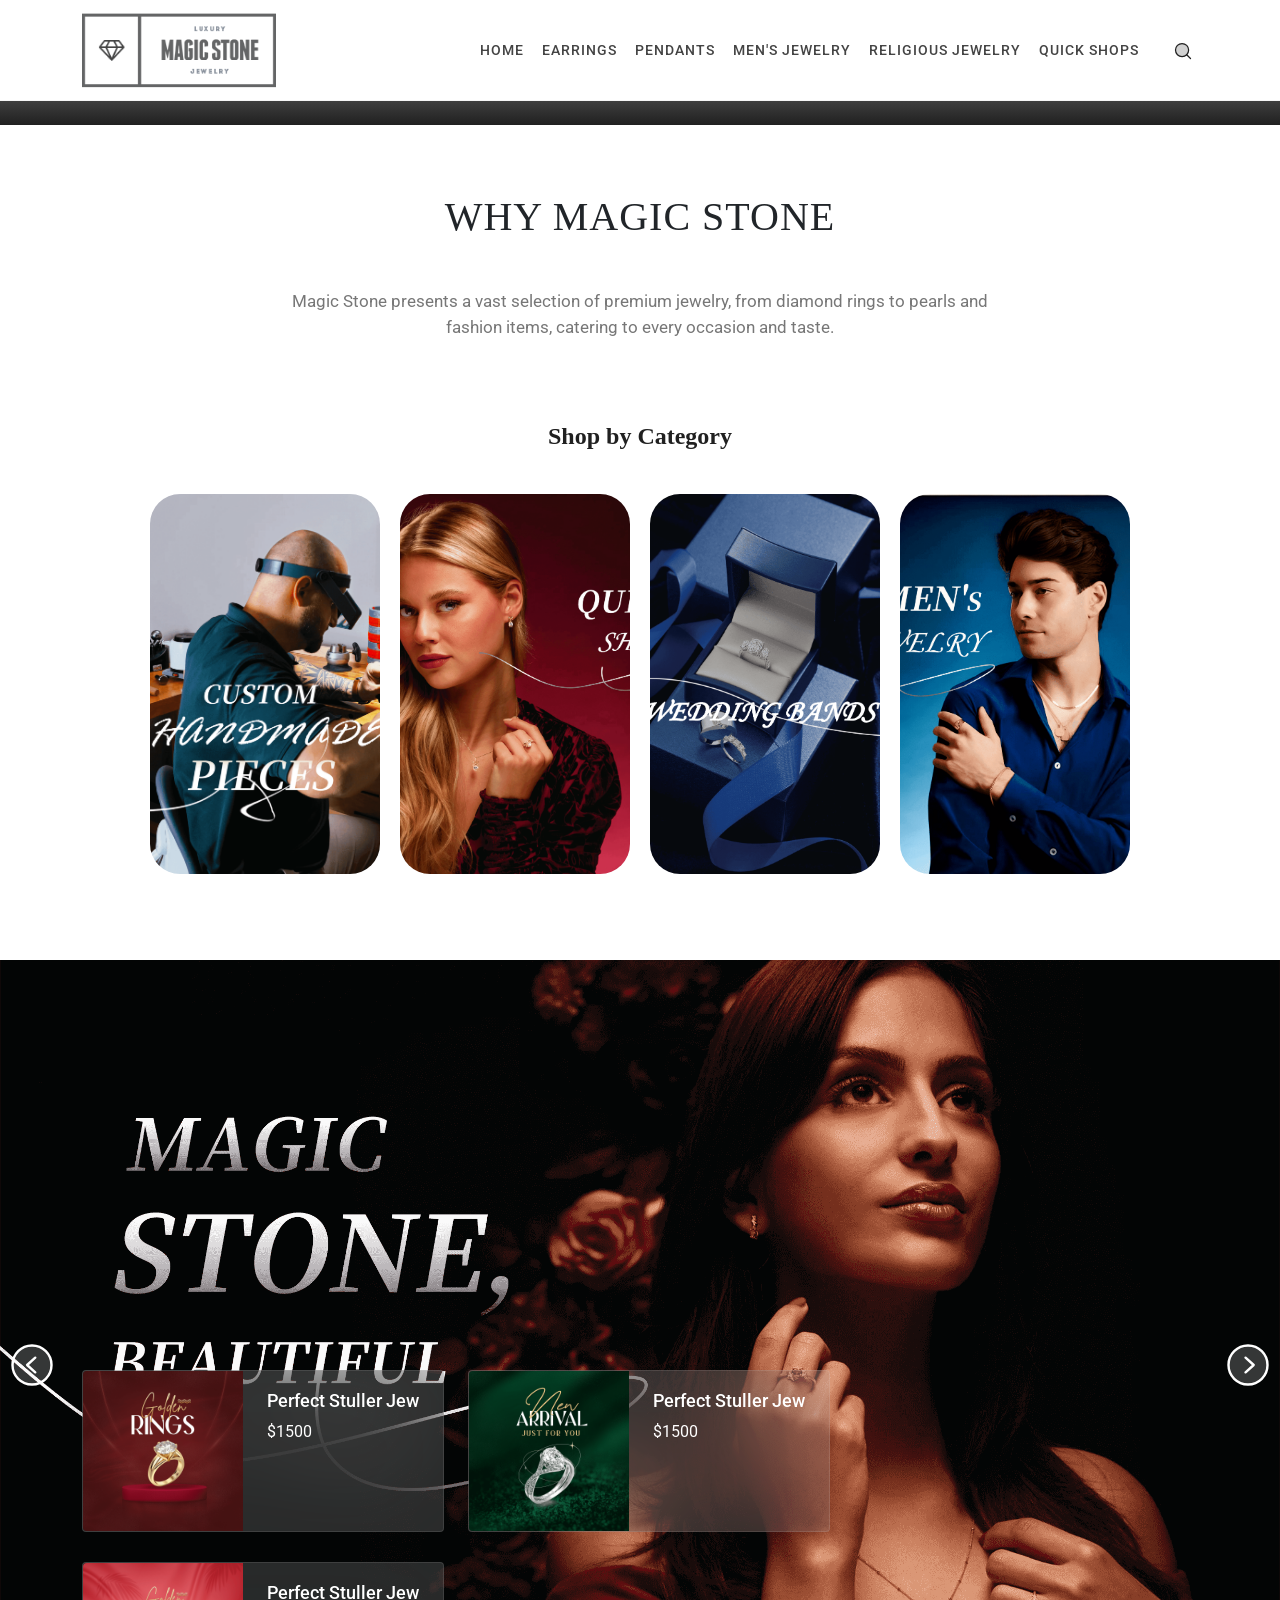
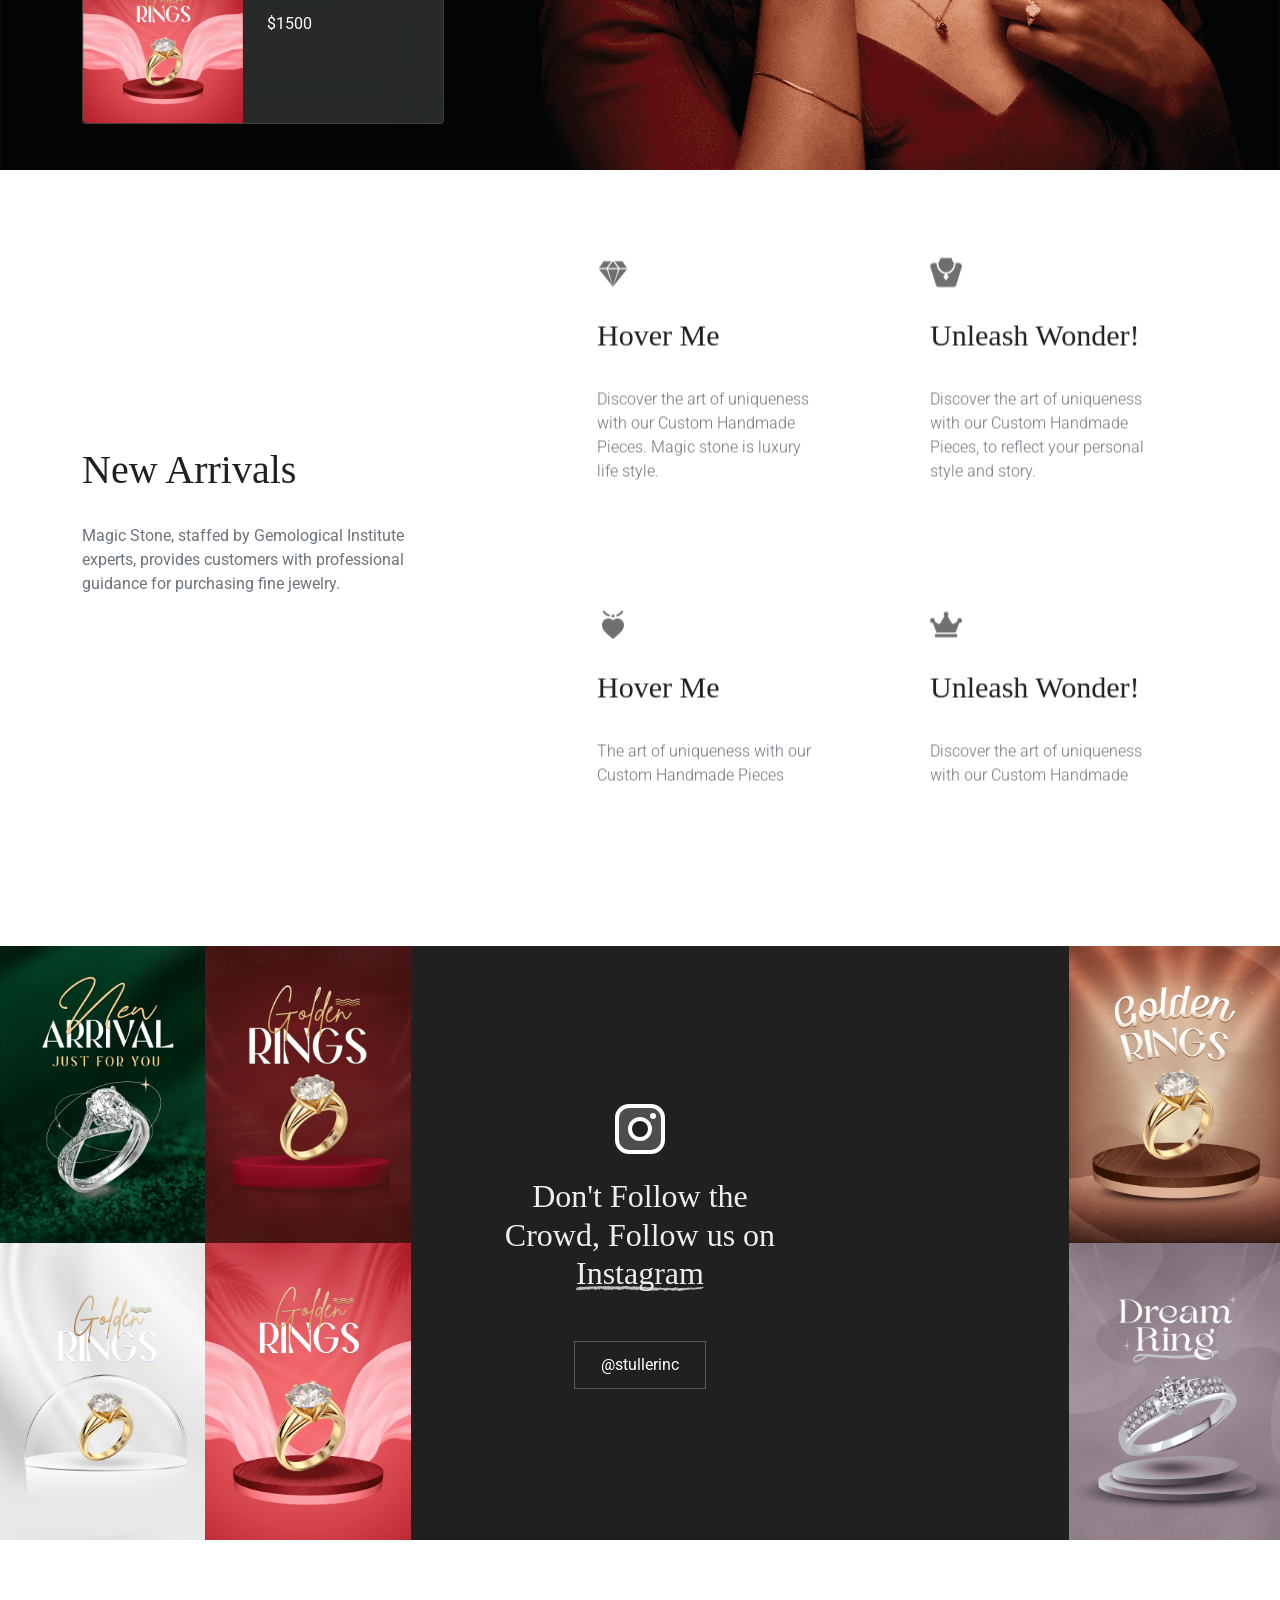
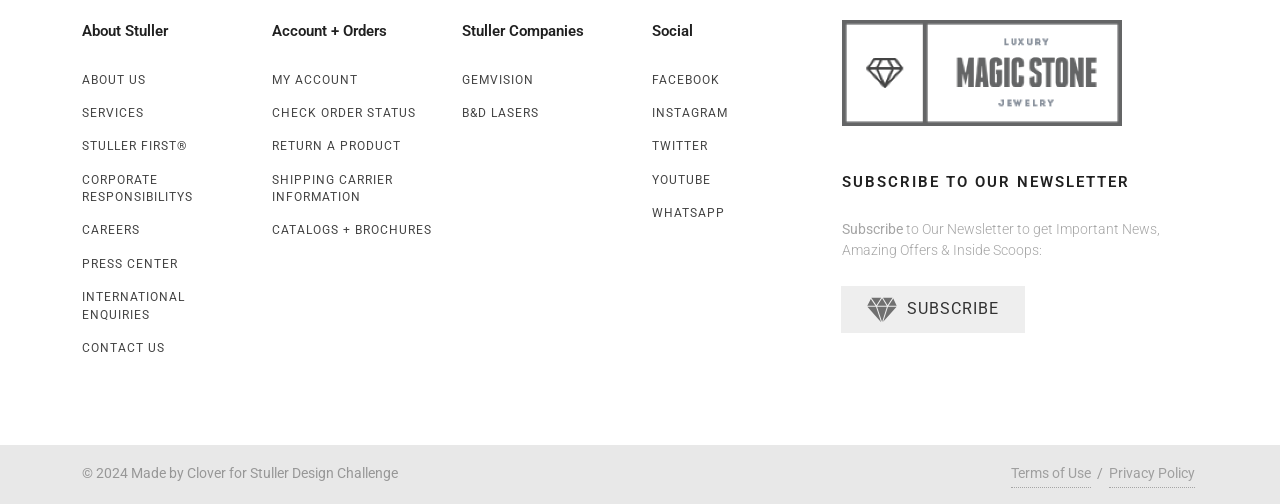
==== commit f294f59d: "new" ====
--- a/index.html
+++ b/index.html
@@ -292,7 +292,7 @@
 							<div class="position-absolute pos-y-end mb-3 row w-100 col-mb-30">
 								<div class="col-md-auto col-10 ts">
 									<a href="" class="card d-flex flex-row" data-animate="fadeInLeft">
-										<img src="./image/Weddingband1-2.jpg" width="136" height="136" alt="Image" class="rounded-start">
+										<img src="./image/Ring3.png" width="160" height="160" alt="Image" class="rounded-start">
 										<div class="card-body px-4">
 											<h4 class="mb-2 text-white fw-medium">Perfect Stuller Jew</h4>
 											<h4 class="mb-0 h6 text-white fw-normal font-body d-flex">$1500<i class="icon-long-arrow-right ms-auto"></i></h4>
@@ -302,7 +302,7 @@
 
 								<div class="col-md-auto col-10 ts">
 									<a href="" class="card d-flex flex-row" data-animate="fadeInLeft" data-delay="200">
-										<img src="./image/Self-added/instagram/2.jpg" width="136" height="136" alt="Image" class="rounded-start">
+										<img src="./image/Ring4.png" width="160" height="160" alt="Image" class="rounded-start">
 										<div class="card-body px-4">
 											<h4 class="mb-2 text-white fw-medium">Perfect Stuller Jew</h4>
 											<h4 class="mb-0 h6 text-white fw-normal font-body d-flex">$1500<i class="icon-long-arrow-right ms-auto"></i></h4>
@@ -312,7 +312,7 @@
 
 								<div class="col-md-auto col-10 ts">
 									<a href="" class="card d-flex flex-row" data-animate="fadeInLeft" data-delay="400">
-										<img src="./image/Quickshop1.png" width="136" height="136" alt="Image" class="rounded-start">
+										<img src="./image/Ring5.png" width="160" height="160" alt="Image" class="rounded-start">
 										<div class="card-body px-4">
 											<h4 class="mb-2 text-white fw-medium">Perfect Stuller Jew</h4>
 											<h4 class="mb-0 h6 text-white fw-normal font-body d-flex">$1500<i class="icon-long-arrow-right ms-auto"></i> </h4>
@@ -330,7 +330,7 @@
 
 								<div class="col-lg-auto col-md-8 col-10">
 									<a href="" class="card d-flex flex-row" data-animate="fadeInLeft">
-										<img src="./image/MenJew1-2.png" width="136" height="136" alt="Image" class="rounded-start">
+										<img src="./image/Ring6.png" width="160" height="160" alt="Image" class="rounded-start">
 										<div class="card-body px-4">
 											<h4 class="mb-2 text-white fw-medium">Perfect Stuller Jew</h4>
 											<h4 class="mb-0 h6 text-white fw-normal font-body d-flex">$1500 <i class="icon-long-arrow-right ms-auto"></i></h4>
@@ -340,7 +340,7 @@
 								
 								<div class="col-lg-auto col-md-8 col-10">
 									<a href="" class="card d-flex flex-row" data-animate="fadeInLeft" data-delay="200">
-										<img src="./image/Weddingband1.png" width="136" height="136" alt="Image" class="rounded-start">
+										<img src="./image/Ring2.png" width="160" height="160" alt="Image" class="rounded-start">
 										<div class="card-body px-4">
 											<h4 class="mb-2 text-white fw-medium">Perfect Stuller Jew</h4>
 											<h4 class="mb-0 h6 text-white fw-normal font-body d-flex">$1500 <i class="icon-long-arrow-right ms-auto"></i></h4>
@@ -350,7 +350,7 @@
 
 								<div class="col-lg-auto col-md-8 col-10">
 									<a href="" class="card d-flex flex-row" data-animate="fadeInLeft" data-delay="400">
-										<img src="./image/Self-added/instagram/4.jpg" width="136" height="136" alt="Image" class="rounded-start">
+										<img src="./image/Ring1.png" width="160" height="160" alt="Image" class="rounded-start">
 										<div class="card-body px-4">
 											<h4 class="mb-2 text-white fw-medium">Perfect Stuller Jew</h4>
 											<h4 class="mb-0 h6 text-white fw-normal font-body d-flex">$1500<i class="icon-long-arrow-right ms-auto"></i></h4>
@@ -411,7 +411,7 @@
 											</div>
 											<div class="flip-card-back dark" style="background-image: url('./image/special/Weddingband1.png')">
 												<div class="flip-card-inner mt-3">
-													<h3 class="mb-4 fw-bold">Discover the art of uniqueness with our Custom Handmade
+													<h3 class="mb-4 fw-bold" style="color: #ffffff;">Discover the art of uniqueness with our Custom Handmade
 														Pieces</h3>
 													<a href="#" class="button button-change overflow-hidden rounded nott fw-light button-light button-white m-0">
 														<span>Shop now</span>
@@ -443,7 +443,7 @@
 											</div>
 											<div class="flip-card-back dark" style="background-image: url('./image/special/MenJew1-2.png')">
 												<div class="flip-card-inner mt-3">
-													<h3 class="mb-4 fw-bold">Uniqueness with our Custom Handmade
+													<h3 class="mb-4 fw-bold" style="color: #ffffff;">Uniqueness with our Custom Handmade
 														Pieces</h3>
 													<a href="#" class="button button-change overflow-hidden rounded nott button-light button-white m-0">
 														<span>Shop now</span>
@@ -474,7 +474,7 @@
 											</div>
 											<div class="flip-card-back dark" style="background-image: url('./image/special/Quickshop1-2.png')">
 												<div class="flip-card-inner mt-3">
-													<h3 class="mb-4 fw-bold">Each creation is meticulously crafted to reflect your personal style.</h3>
+													<h3 class="mb-4 fw-bold" style="color: #ffffff;">Each creation is meticulously crafted to reflect your personal style.</h3>
 													<a href="#" class="button button-change overflow-hidden rounded nott fw-light button-light button-white m-0">
 														<span>Shop now</span>
 													</a>
@@ -504,7 +504,7 @@
 											</div>
 											<div class="flip-card-back dark" style="background-image: url('./image/special/man.png')">
 												<div class="flip-card-inner mt-3">
-													<h3 class="mb-4 fw-bold">Discover the art of uniqueness with our Custom Handmade
+													<h3 class="mb-4 fw-bold" style="color: #ffffff;">Discover the art of uniqueness with our Custom Handmade
 														Pieces</h3>
 													<a href="#" class="button button-change overflow-hidden rounded nott fw-light button-light button-white m-0">
 														<span>Shop now</span>
@@ -560,22 +560,22 @@
 								<div class="col-6">
 									<a class="d-block instagram-image" href=""
 										target="_blank"
-										style="background: url('./image/Self-added/instagram/1.jpg') no-repeat center center; background-size:cover; min-height: 33vh;"></a>
+										style="background: url('./image/Ring4.png') no-repeat center center; background-size:cover; min-height: 33vh;"></a>
 								</div>
 								<div class="col-6">
 									<a class="d-block instagram-image" href=""
 										target="_blank"
-										style="background: url('./image/Self-added/instagram/2.jpg') no-repeat center center; background-size:cover; min-height: 33vh;"></a>
+										style="background: url('./image/Ring3.png') no-repeat center center; background-size:cover; min-height: 33vh;"></a>
 								</div>
 								<div class="col-6">
 									<a class="d-block instagram-image" href=""
 										target="_blank"
-										style="background: url('./image/Self-added/instagram/3.jpg') no-repeat center center; background-size:cover; min-height: 33vh;"></a>
+										style="background: url('./image/Ring6.png') no-repeat center center; background-size:cover; min-height: 33vh;"></a>
 								</div>
 								<div class="col-6">
 									<a class="d-block instagram-image" href=""
 										target="_blank"
-										style="background: url('./image/Self-added/instagram/4.jpg') no-repeat center center; background-size:cover; min-height: 33vh;"></a>
+										style="background: url('./image/Ring5.png') no-repeat center center; background-size:cover; min-height: 33vh;"></a>
 								</div>
 							</div>
 						</div>
@@ -586,22 +586,22 @@
 								<div class="col-6">
 									<a class="d-block instagram-image" href=""
 										target="_blank"
-										style="background: url('./image/Self-added/instagram/5.jpg') no-repeat center center; background-size:cover; min-height: 33vh;"></a>
+										style="background: url('./image/Ring7.png') no-repeat center center; background-size:cover; min-height: 33vh;"></a>
 								</div>
 								<div class="col-6">
 									<a class="d-block instagram-image" href=""
 										target="_blank"
-										style="background: url('./image/Self-added/instagram/6.jpg') no-repeat center center; background-size:cover; min-height: 33vh;"></a>
+										style="background: url('./image/Ring1.png') no-repeat center center; background-size:cover; min-height: 33vh;"></a>
 								</div>
 								<div class="col-6">
 									<a class="d-block instagram-image" href=""
 										target="_blank"
-										style="background: url('./image/Self-added/instagram/7.jpg') no-repeat center center; background-size:cover; min-height: 33vh;"></a>
+										style="background: url('./image/RIng2.png') no-repeat center center; background-size:cover; min-height: 33vh;"></a>
 								</div>
 								<div class="col-6">
 									<a class="d-block instagram-image" href=""
 										target="_blank"
-										style="background: url('./image/Self-added/instagram/8.jpg') no-repeat center center; background-size:cover; min-height: 33vh;"></a>
+										style="background: url('./image/RIng8.png') no-repeat center center; background-size:cover; min-height: 33vh;"></a>
 								</div>
 							</div>
 						</div>
--- a/css/style.css
+++ b/css/style.css
@@ -13159,6 +13159,7 @@
 .flip-card-front.no-after::after,
 .flip-card-back.no-after::after { content: none }
 
+/* flipcardinneropacity */
 .flip-card-front::after,
 .flip-card-back::after {
 	position: absolute;
--- a/css/magicstone.css
+++ b/css/magicstone.css
@@ -1,3 +1,4 @@
+/* Testing sections design */
 .recipe-categories {
 	display: flex;
 	flex-wrap: wrap;
@@ -524,7 +525,7 @@
 
 
 
-/* HomePage 2 */
+/* Sections Testing */
 
 .slider-element .card {
 	background-color: rgba(255, 255, 255, 0.35);
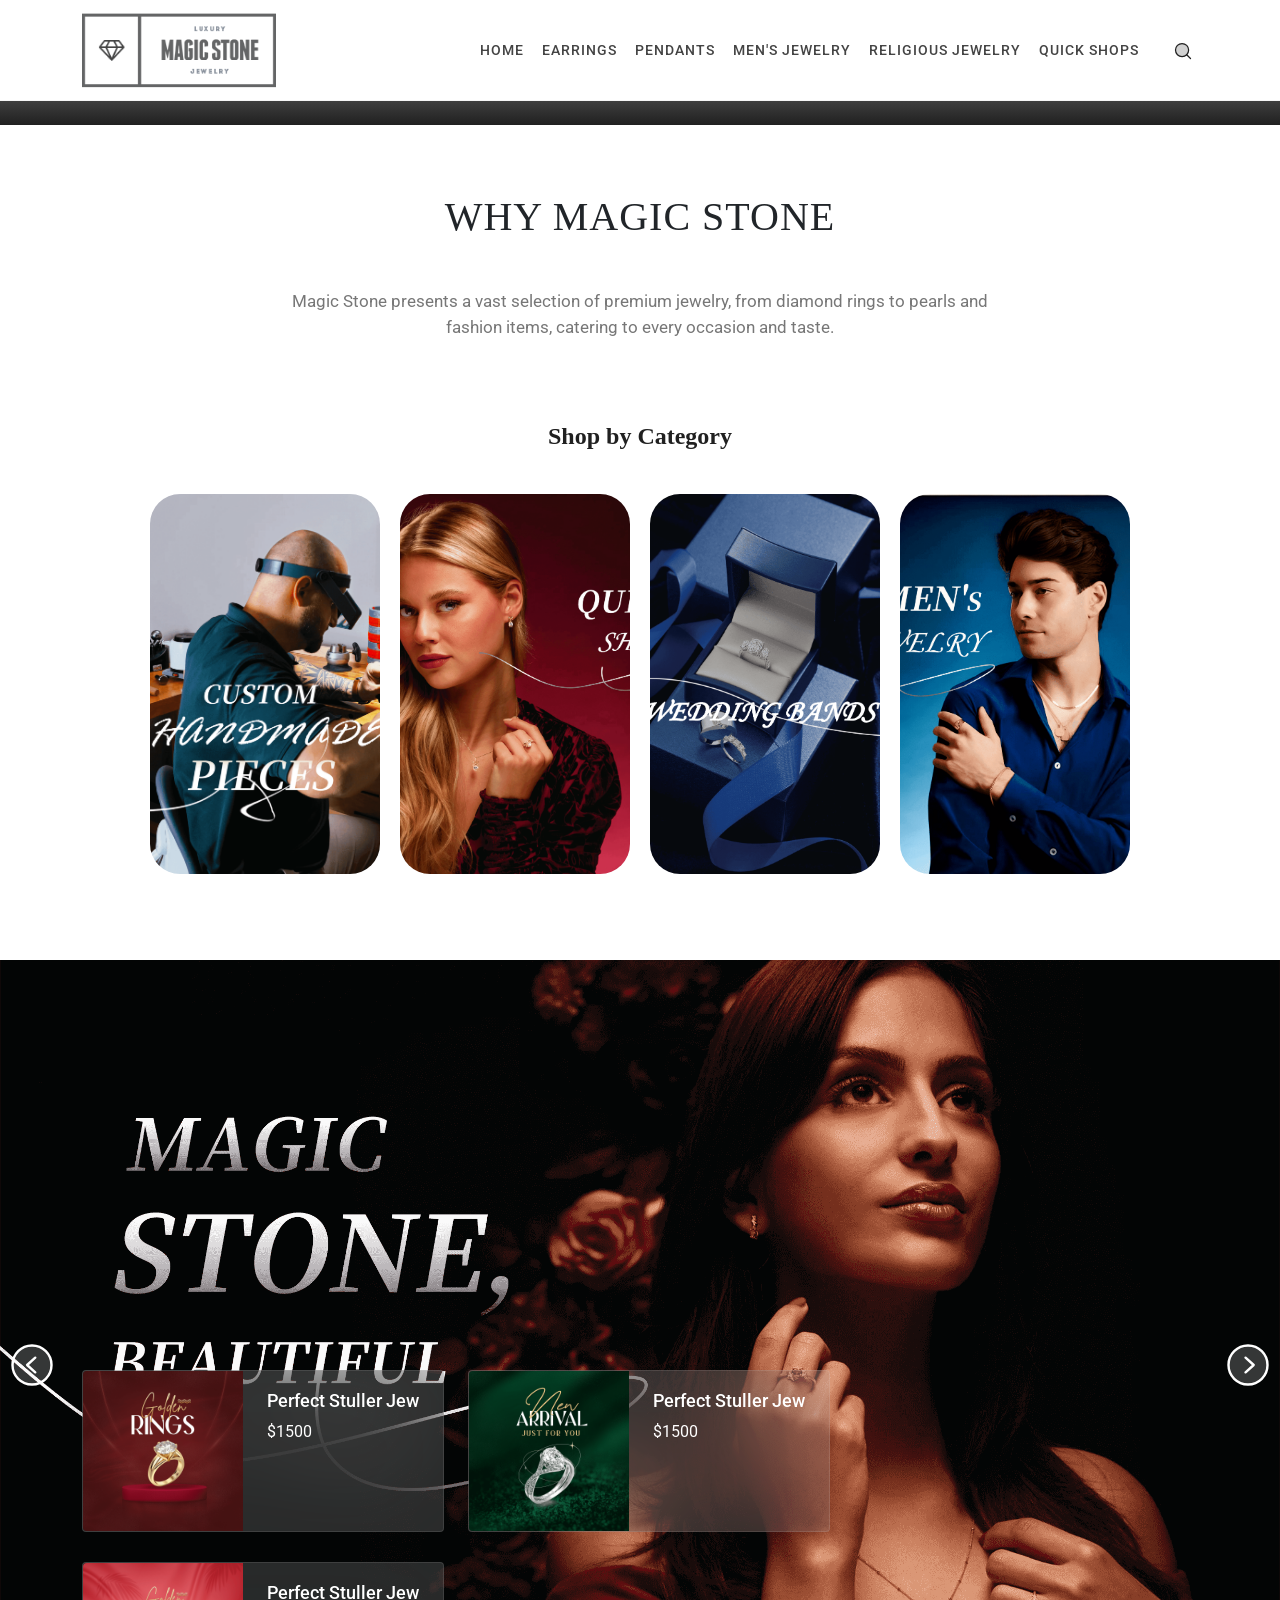
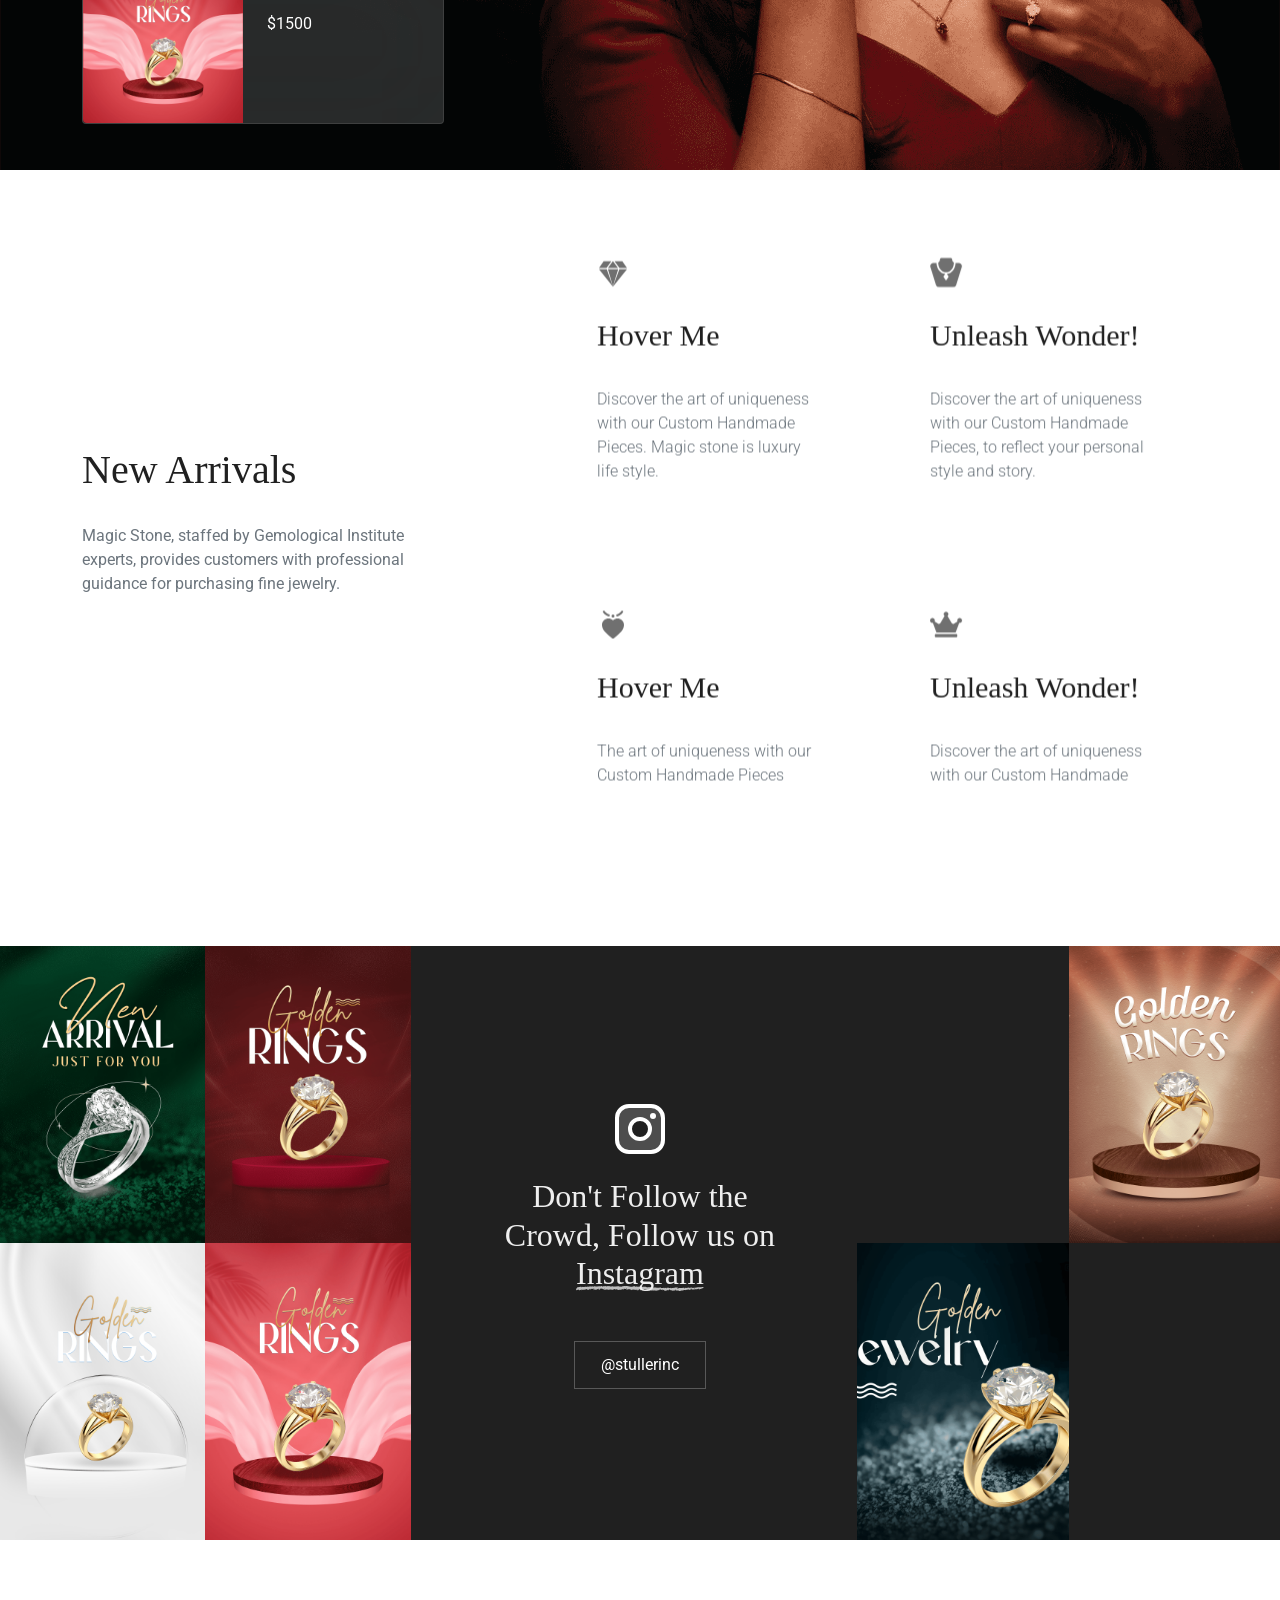
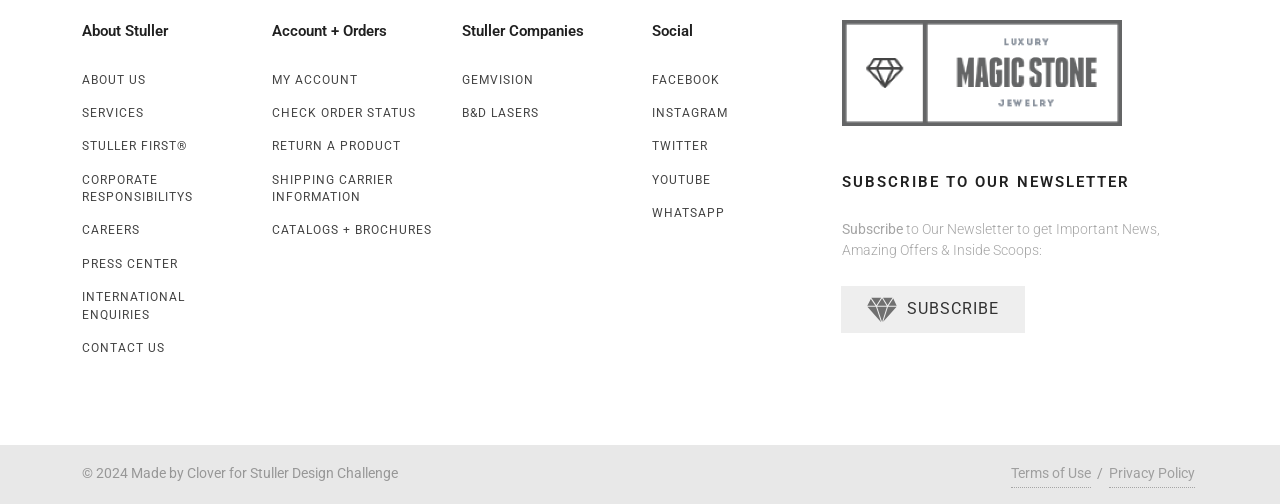
==== commit 441513dd: "new" ====
--- a/index.html
+++ b/index.html
@@ -596,12 +596,12 @@
 								<div class="col-6">
 									<a class="d-block instagram-image" href=""
 										target="_blank"
-										style="background: url('./image/RIng2.png') no-repeat center center; background-size:cover; min-height: 33vh;"></a>
+										style="background: url('./image/Ring2.png') no-repeat center center; background-size:cover; min-height: 33vh;"></a>
 								</div>
 								<div class="col-6">
 									<a class="d-block instagram-image" href=""
 										target="_blank"
-										style="background: url('./image/RIng8.png') no-repeat center center; background-size:cover; min-height: 33vh;"></a>
+										style="background: url('./image/Ring8.png') no-repeat center center; background-size:cover; min-height: 33vh;"></a>
 								</div>
 							</div>
 						</div>
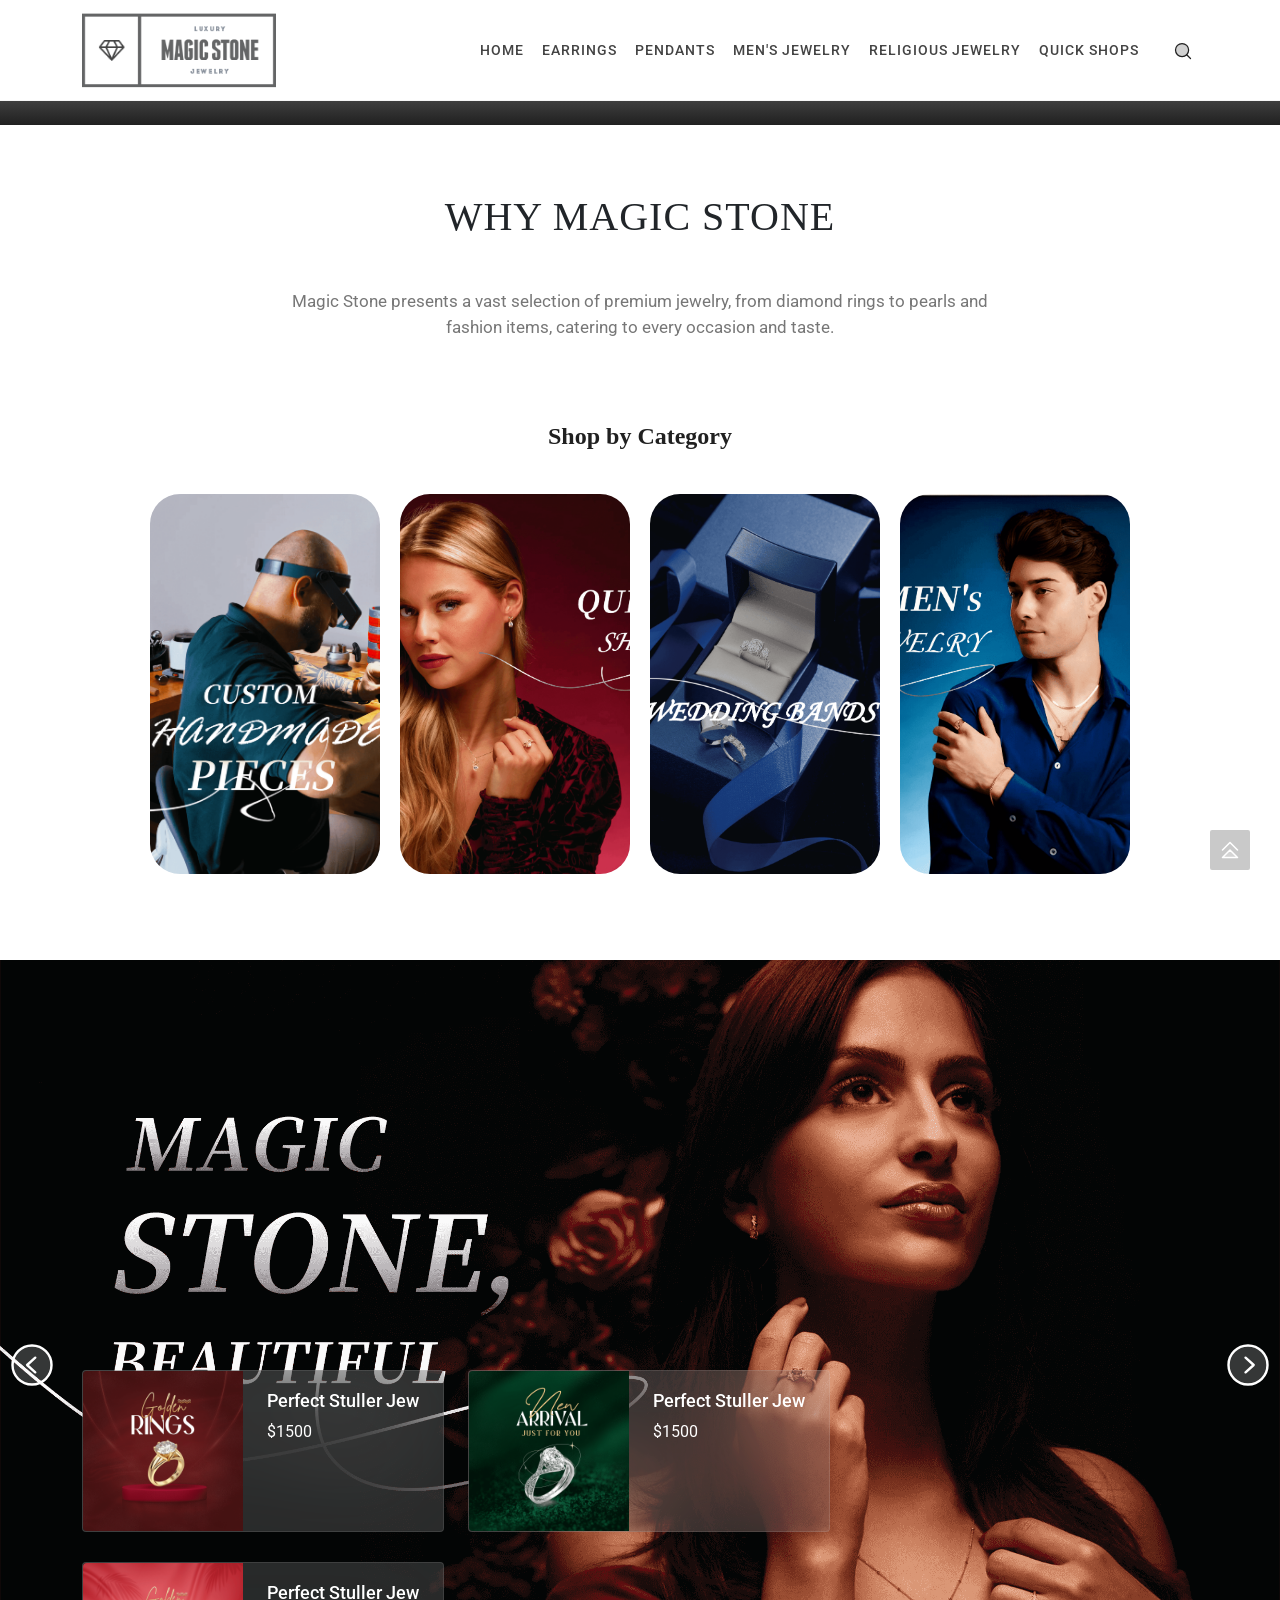
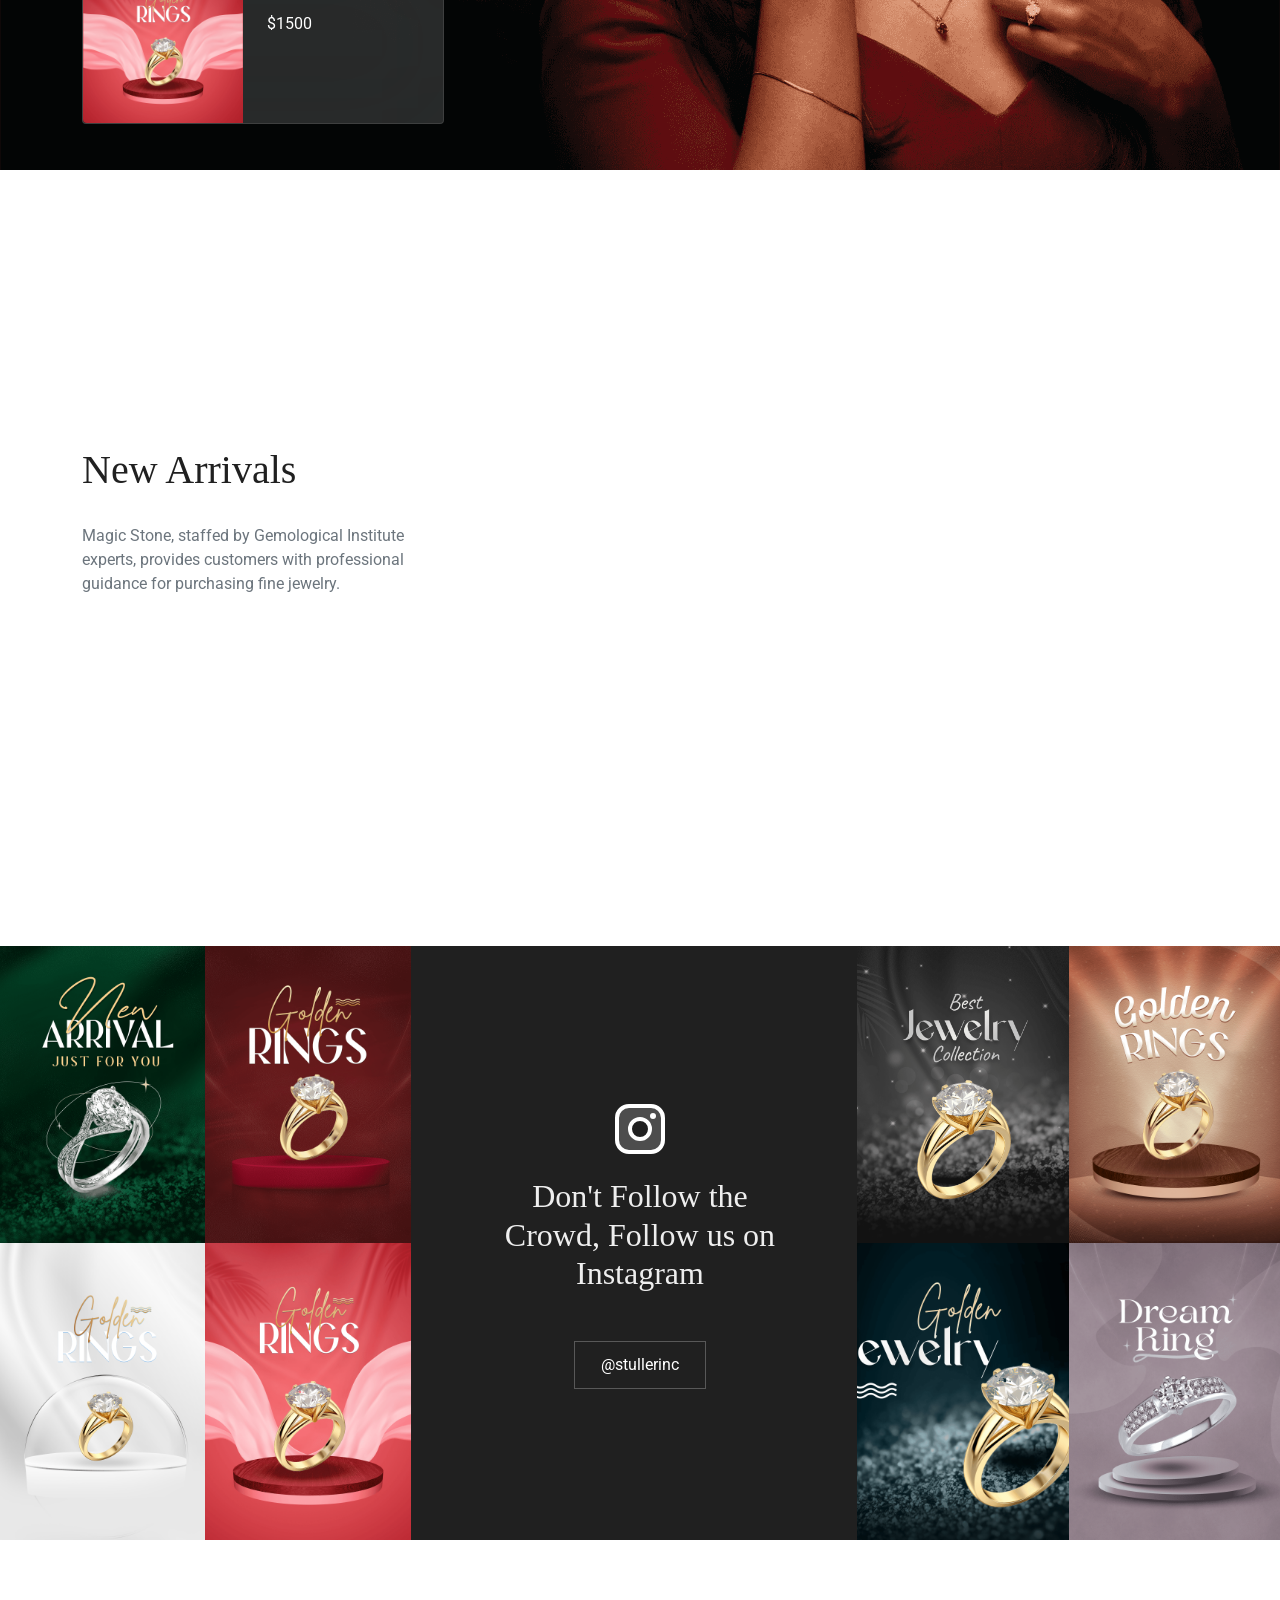
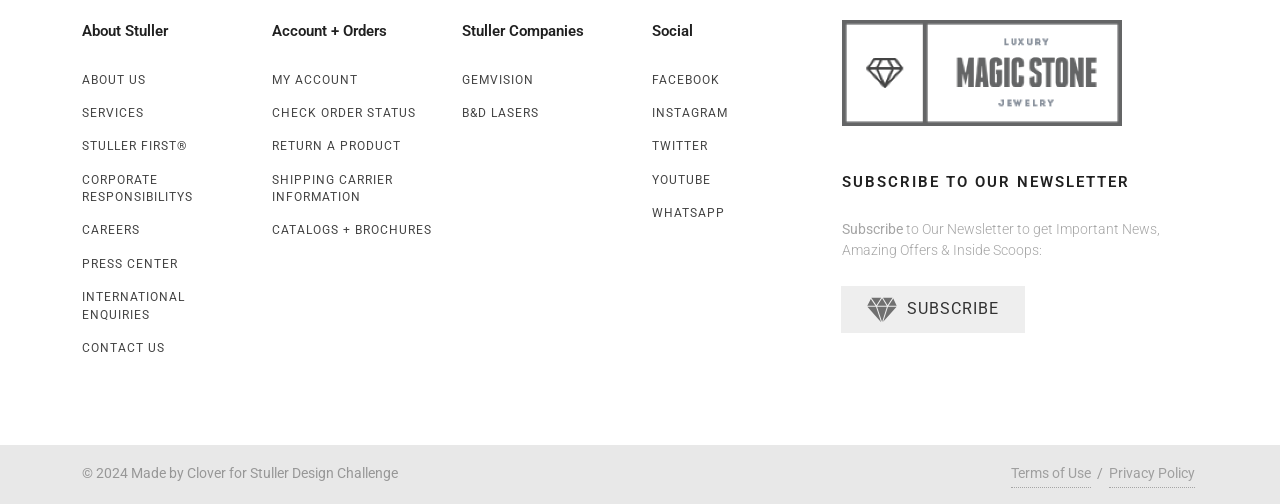
==== commit 4026e13d: "new" ====
--- a/index.html
+++ b/index.html
@@ -235,31 +235,26 @@
 
 						<div class="recipe-categories justify-content-center">
 							<a href="" data-animate="fadeInUp" class="recipe-category" style="background-image: url('./image/Jew1.png');">
-								<div class="recipe-category-inner">
+								<center><div class="recipe-category-info">Shop Now</div></center>
 									<!-- <div class="recipe-category-icon"><img src="./image/Self-added/map-pin.svg" alt="Breakfast"></div> -->
-									<!-- <div class="recipe-category-info" style="padding-left: 1vw;">Custom Handmade Pieces	</div> -->
-								</div>
+									
+								
 							</a>
 
 							<a href="" data-animate="fadeInUp" data-delay="100" class="recipe-category" style="background-image: url('./image/Jew3.png');">
-								<div class="recipe-category-inner">
+								<center><div class="recipe-category-info">Shop Now</div></center>
+								<!-- <div class="recipe-category-inner">
 									
-									<!-- <div class="recipe-category-info" style="padding-left: 1vw;">Quick Shops</div> -->
-								</div>
+									<div class="recipe-category-info">Quick Shops</div>
+								</div> -->
 							</a>
 
 							<a href="" data-animate="fadeInUp" data-delay="200" class="recipe-category" style="background-image: url('./image/Jew4.png');">
-								<div class="recipe-category-inner">
-									
-									<!-- <div class="recipe-category-info" style="padding-left: 1vw;">Wedding Bands</div> -->
-								</div>
+								<center><div class="recipe-category-info">Shop Now</div></center>
 							</a>
 
 							<a href="" data-animate="fadeInUp" data-delay="300" class="recipe-category" style="background-image: url('./image/Jew2.png');">
-								<div class="recipe-category-inner">
-
-									<!-- <div class="recipe-category-info" style="padding-left: 1vw;">Men's Jewelry</div> -->
-								</div>
+								<center><div class="recipe-category-info">Shop Now</div></center>
 							</a>
 
 
--- a/css/magicstone.css
+++ b/css/magicstone.css
@@ -72,6 +72,20 @@
     }
 	.position-change{
 		text-align: center;
+	}
+
+	.recipe-category:hover .recipe-category-info{
+		display: flex;
+		position: relative;
+		visibility: visible;
+		color: #ffffff;
+		padding-top: 35vh;
+		font-size: 18px;
+		font-weight: 600;
+		text-align: center;
+		justify-content: center;
+		align-items: center;
+	
 	}
 }
 
@@ -226,6 +240,10 @@
 		top: 40px;
 		height: 100%;
 	}
+
+	
+
+
 }
 
 /* Upper 1200px Devices */
@@ -476,6 +494,8 @@
 		-webkit-animation-name: fadeIn !important;
     	animation-name: fadeIn !important;
 	}
+
+	
 }
 
 /* Ajax Modal - Quick View */
@@ -614,15 +634,18 @@
 	display: flex;
 	justify-content: center;
 	align-items: center;
-	width: 100%;
+	text-align: center;
+	/* width: 100%;
 	height: 100%;
 	top: 0;
 	left: 0;
-	padding: 10px;
+	padding: 10px; */
 	z-index: 2;
 	text-transform: uppercase;
 	font-weight: 600;
+	color:white;
 	letter-spacing: 1px;
+
 }
 
 
@@ -646,10 +669,13 @@
 }
 
 .recipe-category-info {
-	color: #FFF;
+	visibility: hidden;
+	color: #ffffff;
 	font-size: 18px;
-	text-align: center;
-}
+	/* text-align: center; */
+}
+
+
 
 @media (min-width: 768px) {
 
@@ -657,6 +683,21 @@
 		flex: 0 0 calc(50% - 20px);
 		max-width: calc(50% - 30px);
 	}
+	.recipe-category:hover .recipe-category-info{
+		display: flex;
+		position: relative;
+		visibility: visible;
+		color: #ffffff;
+		padding-top: 35vh;
+		font-size: 18px;
+		font-weight: 600;
+		text-align: center;
+		justify-content: center;
+		align-items: center;
+	
+	}
+
+
 
 
 }
@@ -683,6 +724,7 @@
 		background-size: auto 105%;
 		background-position: center;
 
+
 	}
 
 
@@ -692,14 +734,15 @@
 		left: 0;
 		top: auto;
 		bottom: 0;
-		writing-mode: horizontal-rl;
-		text-orientation: mixed;
+		/* writing-mode: horizontal-rl; */
+		text-align: center;
 		/* transform: rotate(180deg); */
 	}
 
 	.recipe-category .recipe-category-inner {
-		writing-mode: horizontal-tb;
-		transform: rotate(0);
+		/* writing-mode: horizontal-tb;
+		transform: rotate(0); */
+		text-align: center;
 	}
 
 	.recipe-category:not() .recipe-category-icon {
@@ -716,7 +759,20 @@
 		background: linear-gradient(to bottom, rgba(0,0,0,0) 70%, rgba(0,0,0,0.8)) 100%;
 	} */
 
-}
-
-
-
+	.recipe-category:hover .recipe-category-info{
+		display: flex;
+		position: relative;
+		visibility: visible;
+		color: #ffffff;
+		padding-top: 45vh;
+		font-size: 18px;
+		font-weight: 600;
+		text-align: center;
+		justify-content: center;
+		align-items: center;
+	
+	}
+}
+
+
+
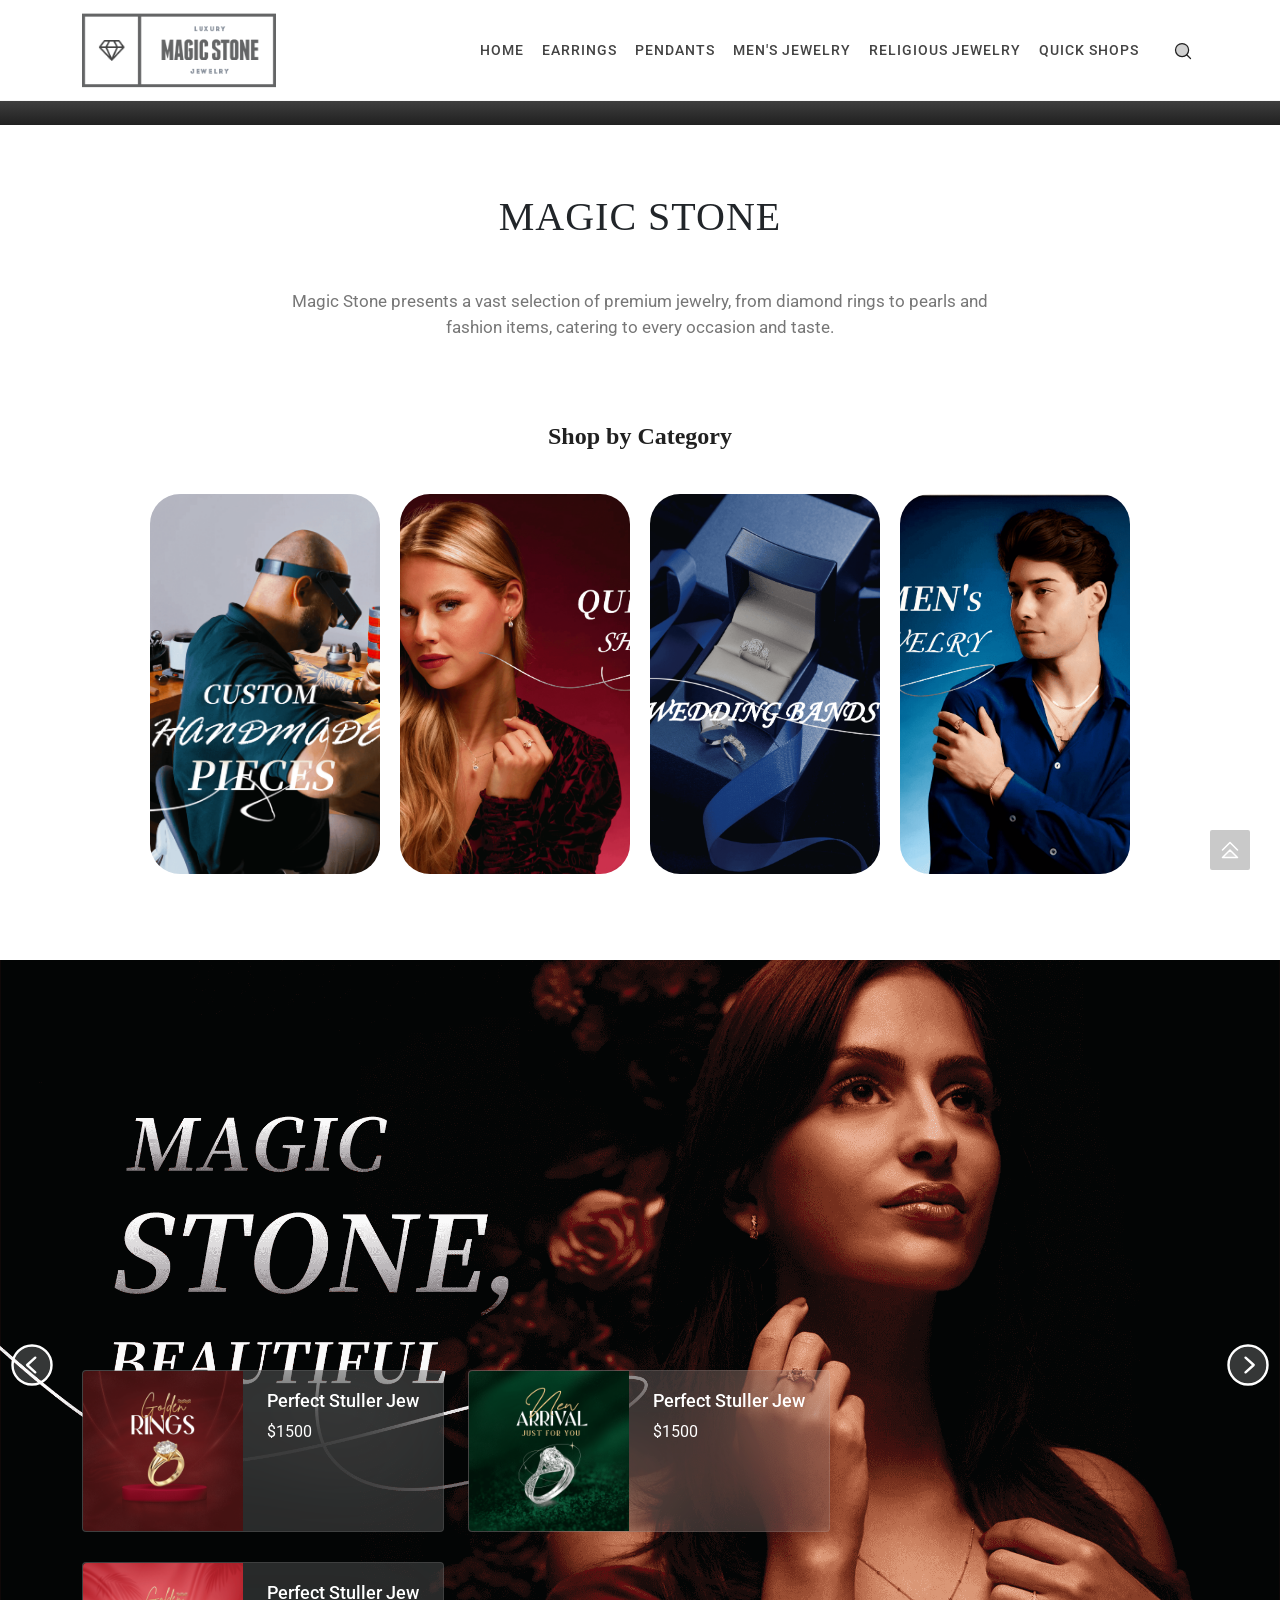
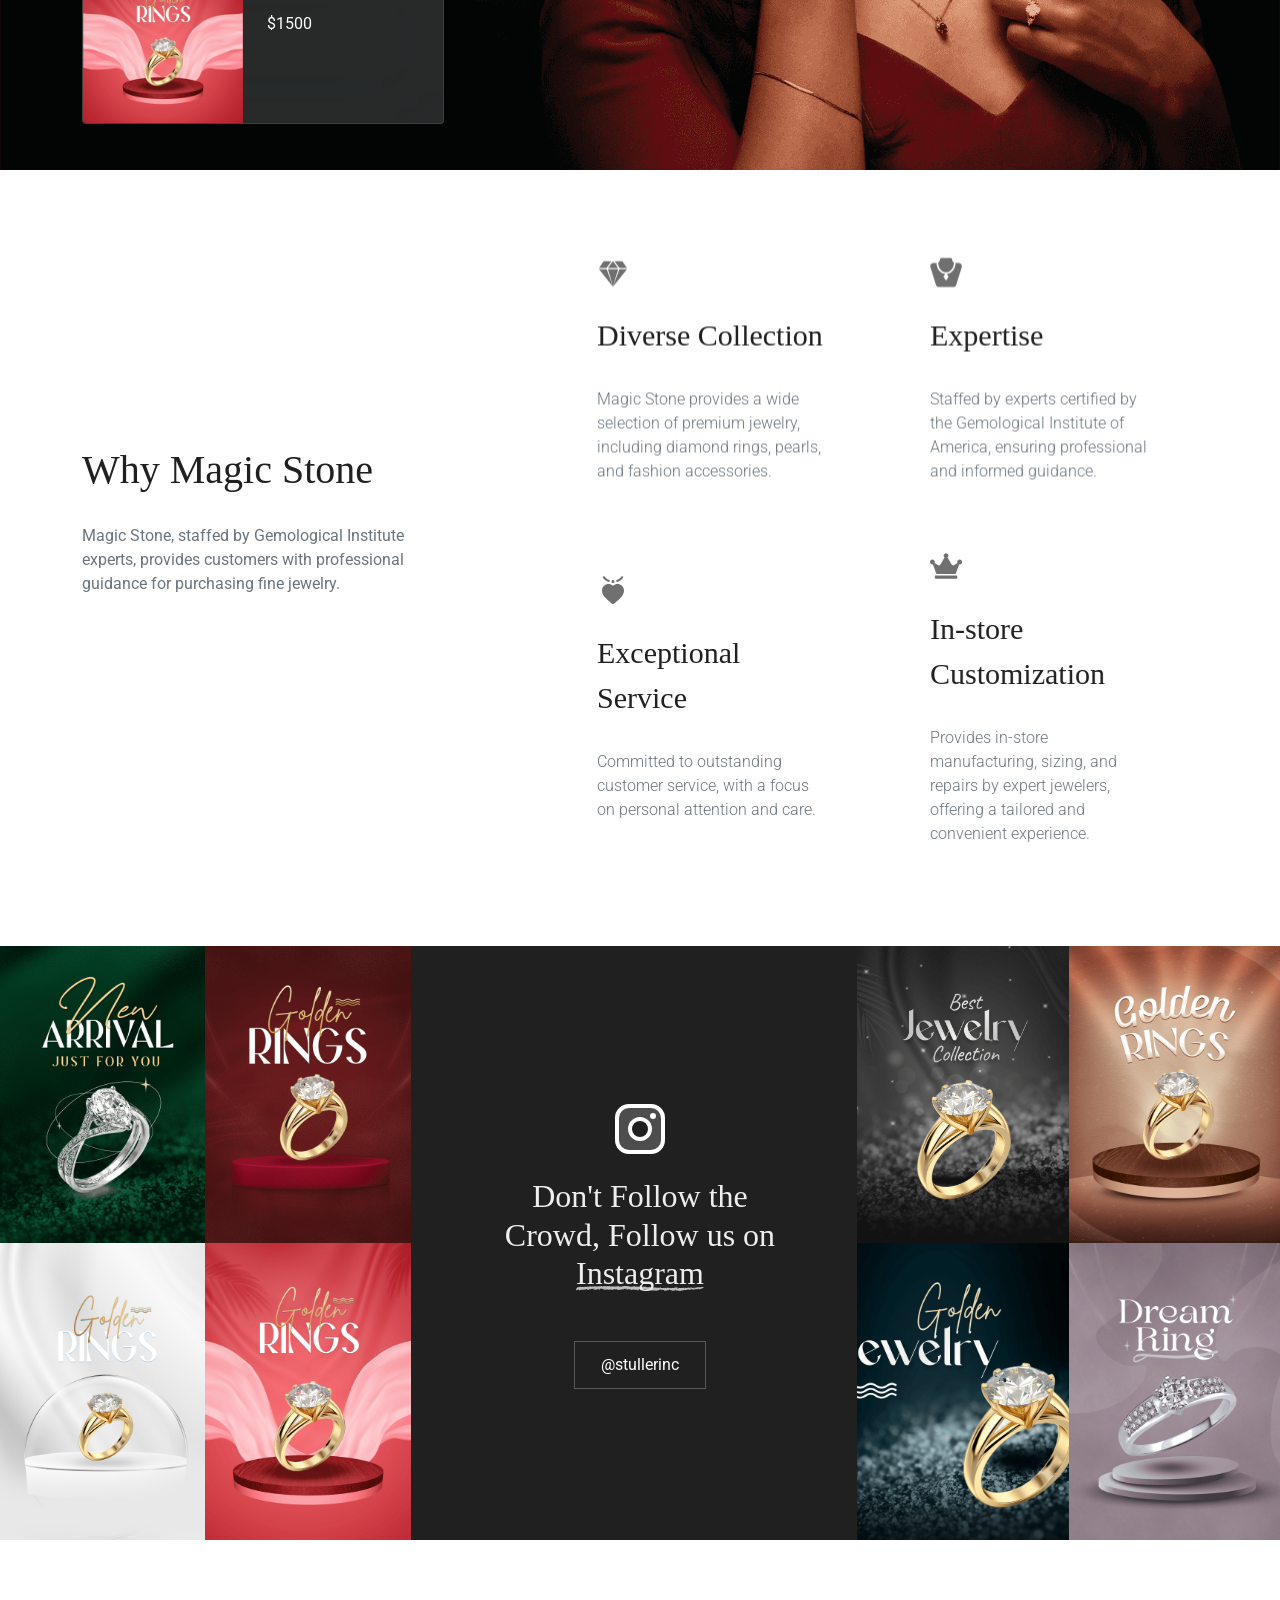
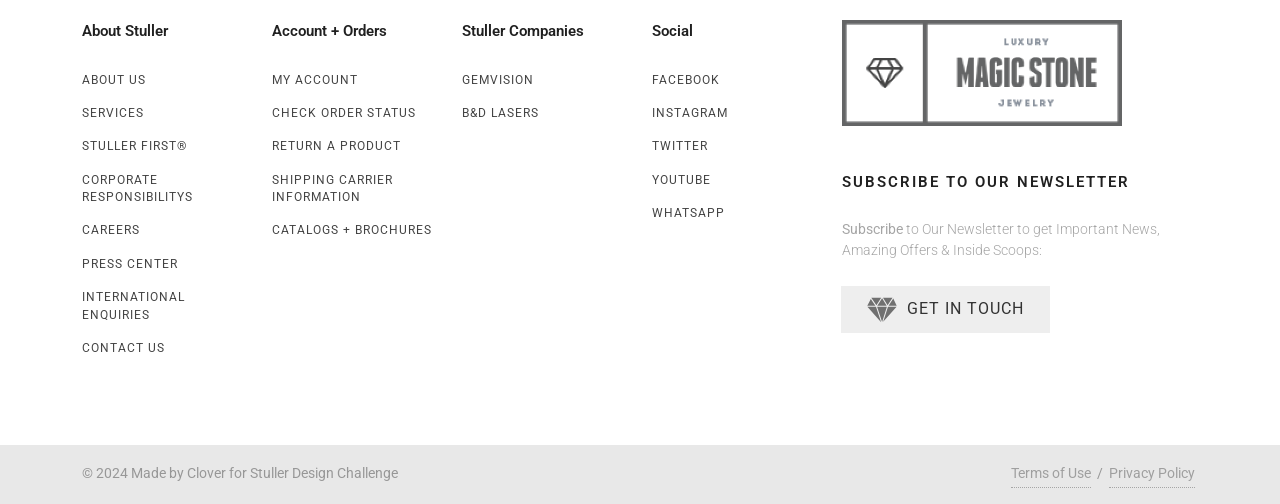
==== commit bc6954b7: "new" ====
--- a/index.html
+++ b/index.html
@@ -226,7 +226,7 @@
 			<div class="container">
 				<div class="row">
 					<div class="col-md-8 offset-md-2 center">
-						<h2 class="text-title-light h1 text-dark mb-5 ls1 text-uppercase">Why Magic Stone</h2>
+						<h2 class="text-title-light h1 text-dark mb-5 ls1 text-uppercase">Magic Stone</h2>
 						<p style="font-size: 17px; color: #777">Magic Stone presents a vast selection of premium jewelry, from diamond rings
 							to pearls and fashion items, catering to every occasion and taste.</p>
 					</div>
@@ -377,7 +377,7 @@
 						<div class="row align-items-center justify-content-between">
 
 							<div class="col-lg-4 parallax position-change" data-bottom-top="margin-top:-50px" data-top-bottom="margin-top:50px">
-								<h1 class="fw-light ls0 mb-4 " style="font-size: 40px;">New Arrivals</h1>
+								<h1 class="fw-light ls0 mb-4 " style="font-size: 40px;">Why Magic Stone</h1>
 								<p class="text-muted" style="font-size: 16px;">Magic Stone, staffed by Gemological Institute experts, 
 									provides customers with professional guidance for purchasing fine jewelry.</p>
 							</div>
@@ -397,9 +397,9 @@
 															</a>
 														</div>
 														<div class="fbox-content">
-															<h2 class="fw-normal nott">Hover Me</h2>
-															<p class="text-muted fw-light">Discover the art of uniqueness with our Custom Handmade
-									Pieces. Magic stone is luxury life style.</p>
+															<h2 class="fw-normal nott">Diverse Collection</h2>
+															<p class="text-muted fw-light">
+																Magic Stone provides a wide selection of premium jewelry, including diamond rings, pearls, and fashion accessories.</p>
 														</div>
 													</div>
 												</div>
@@ -428,10 +428,8 @@
 															</a>
 														</div>
 														<div class="fbox-content">
-															<h2 class="fw-normal nott">Unleash Wonder!</h2>
-															<p class="text-muted fw-light">Discover the art of uniqueness with our Custom Handmade
-																Pieces, to reflect your personal style
-																and story.</p>
+															<h2 class="fw-normal nott">Expertise</h2>
+															<p class="text-muted fw-light">Staffed by experts certified by the Gemological Institute of America, ensuring professional and informed guidance.</p>
 														</div>
 													</div>
 												</div>
@@ -460,9 +458,8 @@
 															</a>
 														</div>
 														<div class="fbox-content">
-															<h2 class="fw-normal nott">Hover Me</h2>
-															<p class="text-muted fw-light">The art of uniqueness with our Custom Handmade
-																Pieces</p>
+															<h2 class="fw-normal nott">Exceptional Service</h2>
+															<p class="text-muted fw-light">Committed to outstanding customer service, with a focus on personal attention and care.</p>
 														</div>
 													</div>
 												</div>
@@ -490,8 +487,8 @@
 															</a>
 														</div>
 														<div class="fbox-content">
-															<h2 class="fw-normal nott">Unleash Wonder!</h2>
-															<p class="text-muted fw-light">Discover the art of uniqueness with our Custom Handmade
+															<h2 class="fw-normal nott">In-store Customization</h2>
+															<p class="text-muted fw-light">Provides in-store manufacturing, sizing, and repairs by expert jewelers, offering a tailored and convenient experience.
 																</p>
 														</div>
 													</div>
@@ -707,7 +704,7 @@
 												<path
 													d="M546.133333 95.573333l157.013334 256 167.253333-256zM286.72 368.64L129.706667 133.12 10.24 368.64zM672.426667 368.64l-157.013334-259.413333-163.84 259.413333zM679.253333 402.773333h-334.506666l170.666666 522.24zM307.2 402.773333H13.653333l467.626667 525.653334zM733.866667 368.64h279.893333l-116.053333-249.173333zM320.853333 351.573333l163.84-259.413333H157.013333c-3.413333 0-6.826667 3.413333-10.24 3.413333l174.08 256zM716.8 402.773333l-163.84 512 457.386667-512z"
 													fill="#707070" p-id="4268"></path>
-											</svg></i> Subscribe</a>
+											</svg></i> Get in touch</a>
 								
 
 							</div>
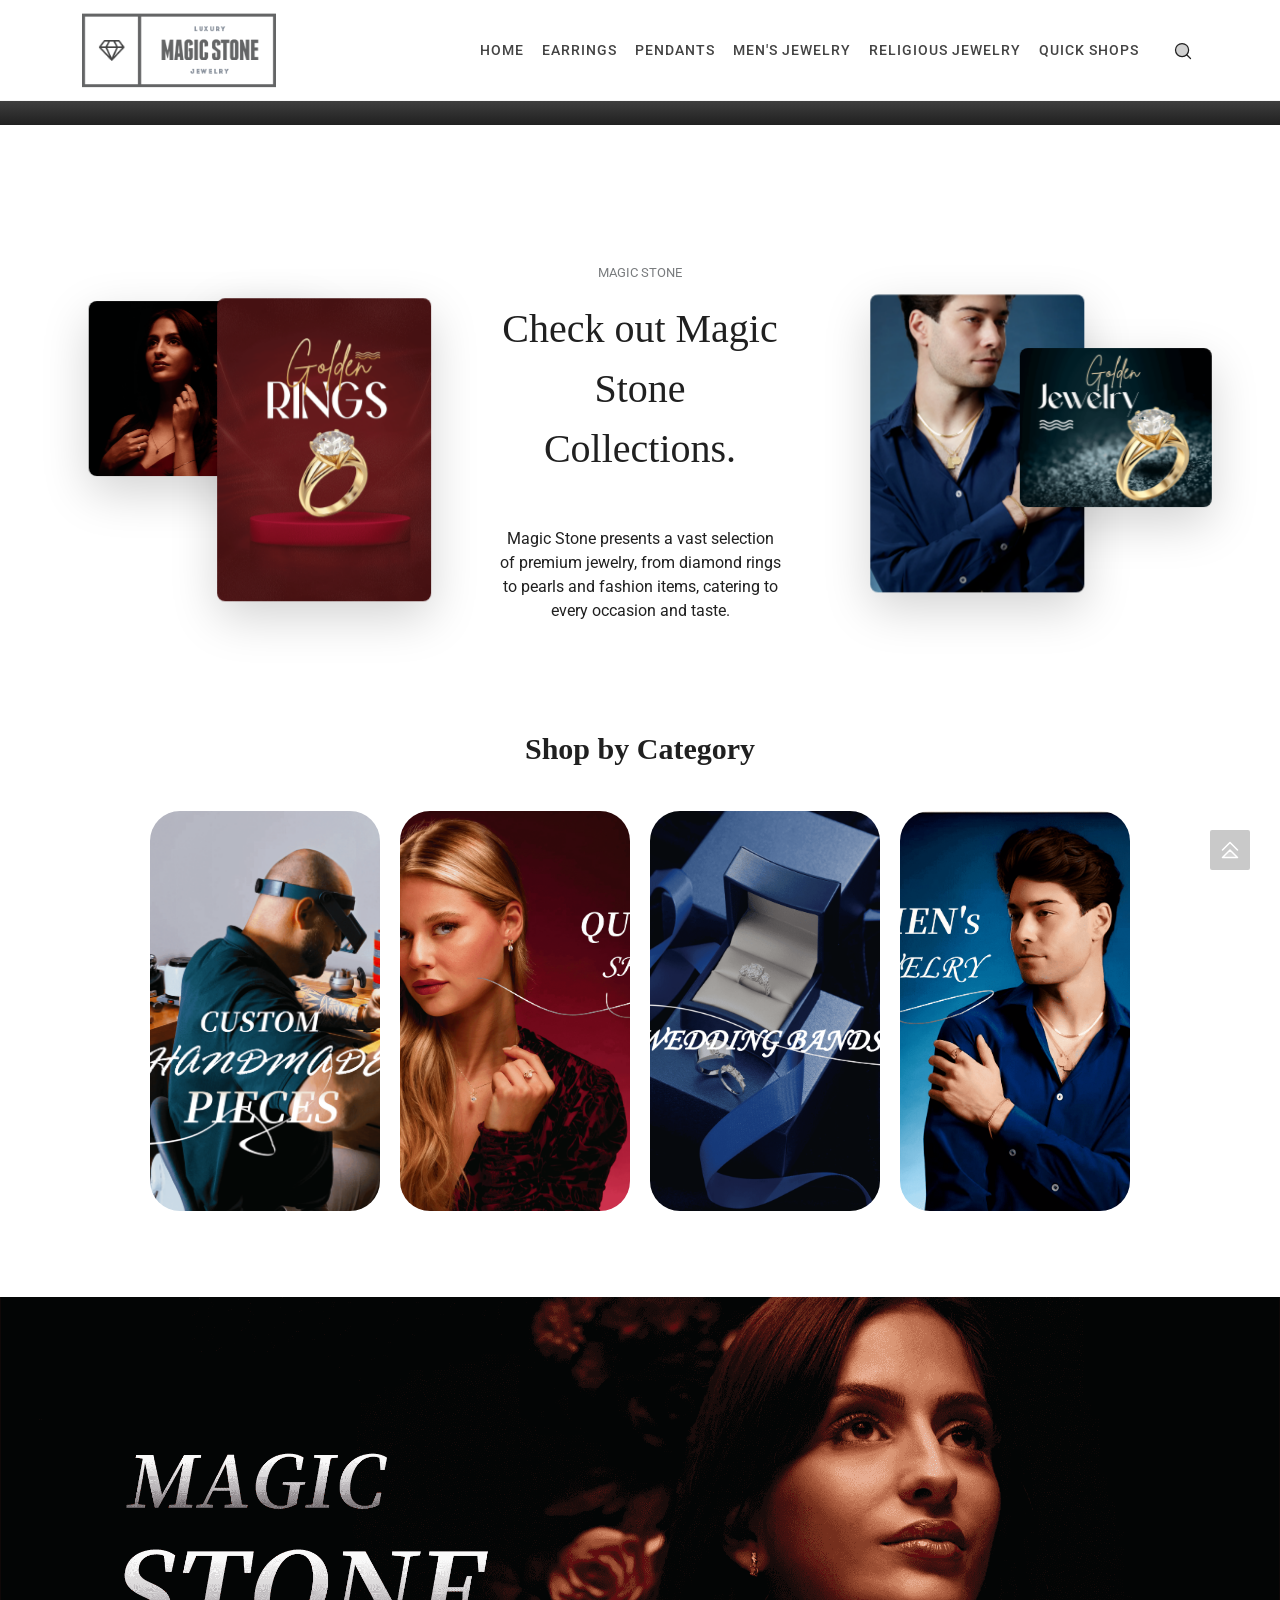
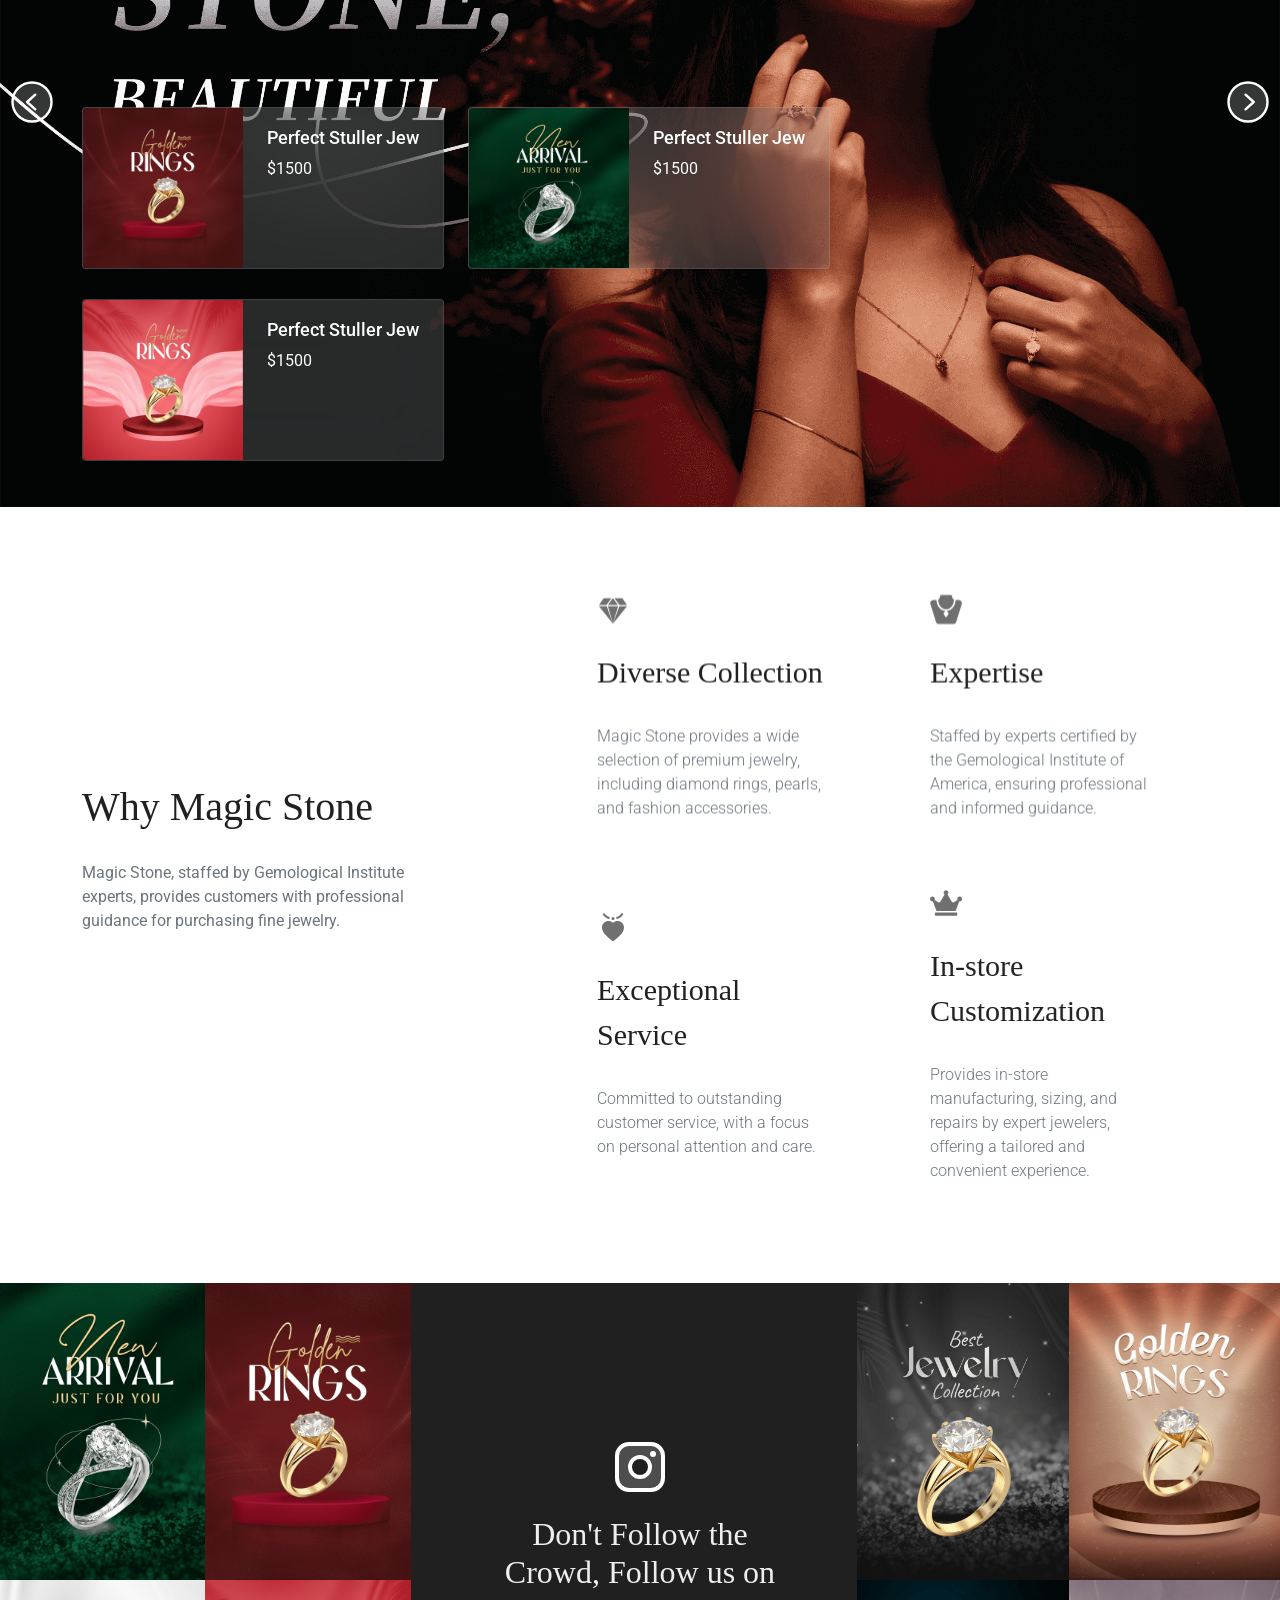
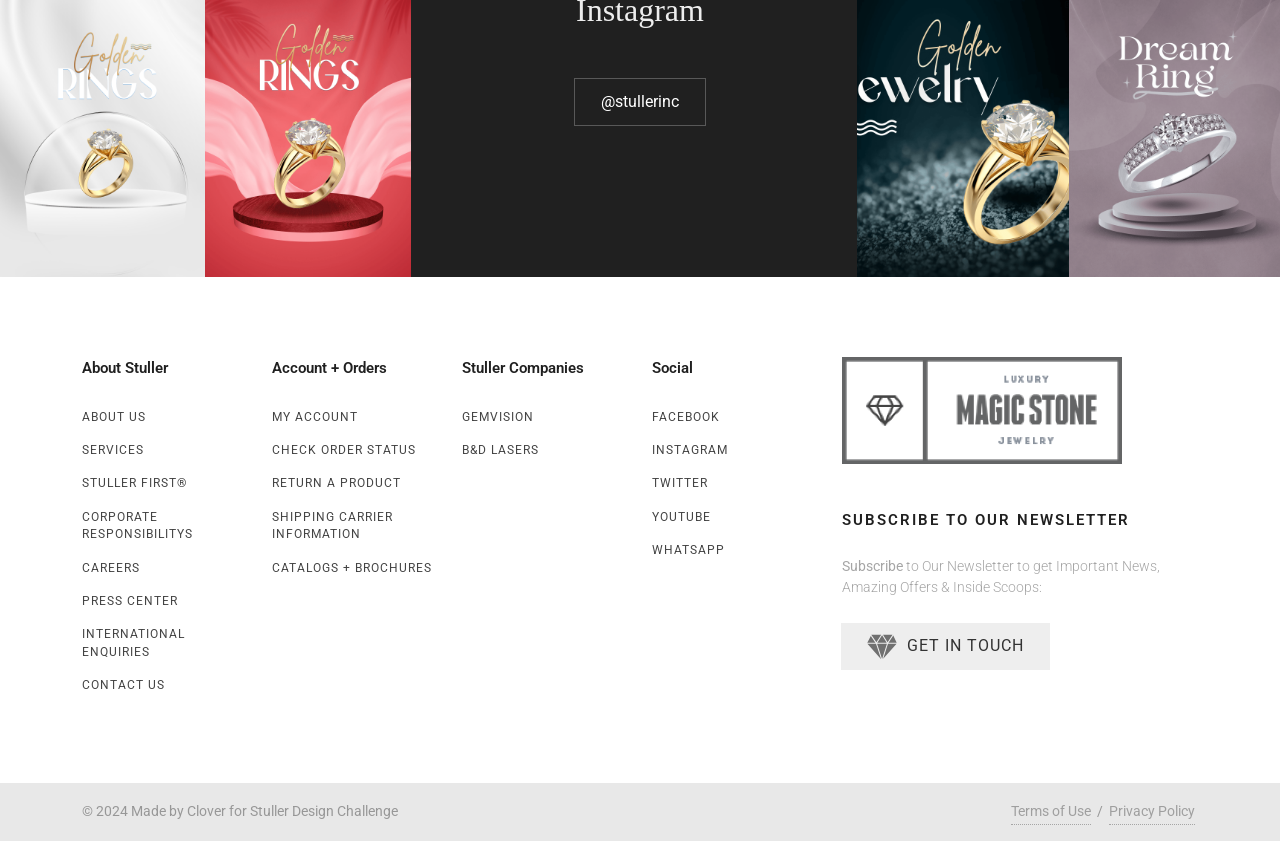
==== commit 42bfd1e4: "new" ====
--- a/index.html
+++ b/index.html
@@ -29,6 +29,8 @@
 	<link rel="stylesheet" href="./css/magicstone.css" type="text/css" /> 
 	
 	<link rel="stylesheet" href="./css/fonts.css" type="text/css" />
+
+	
 	<!-- / -->
 
 
@@ -225,13 +227,62 @@
 		<div class="section mt-2 bg-transparent">
 			<div class="container">
 				<div class="row">
-					<div class="col-md-8 offset-md-2 center">
+					<!-- <div class="col-md-8 offset-md-2 center">
 						<h2 class="text-title-light h1 text-dark mb-5 ls1 text-uppercase">Magic Stone</h2>
 						<p style="font-size: 17px; color: #777">Magic Stone presents a vast selection of premium jewelry, from diamond rings
 							to pearls and fashion items, catering to every occasion and taste.</p>
-					</div>
-					<div class="col-12 mt-5 mb-3">
-						<h3 class="center">Shop by Category</h3>
+					</div> -->
+<!-- new -->
+<div class="container-fluid" style="padding-top: 5vh;">
+	<div class="row justify-content-between align-items-center">
+	<div class="col-md-4 d-none d-md-block">
+	<div class="cascading-images">
+	<div class="cascading-images-inner">
+	<div class="cascading-image p-5">
+	<div data-bottom-top="transform: translate(-8%, -45%)" data-top-bottom="transform: translate(-24%, -35%)">
+	<img src="./image/Introwomen.png" style="width:90%;" alt="Image" data-animate="zoomIn faster" class="rounded-5 shadow-lg">
+	</div>
+	</div>
+	<div class="cascading-image">
+	<div data-bottom-top="transform: translate(30%, 0%)" data-top-bottom="transform: translate(30%, -75%)">
+	<img src="./image/IntroRing3.png"   alt="Image" data-animate="zoomIn faster" data-delay="300" class="rounded-5 shadow-lg">
+	</div>
+	</div>
+	</div>
+	</div>
+	</div>
+	<div class="col-md-4 text-center px-lg-5">
+	<div class="before-title text-uppercase ls-3 mb-3 text-dark text-smaller op-06">Magic Stone</div>
+	<h3 class="ls-1 lh-base h1 mb-5 fw-normal">Check out Magic Stone Collections.</h3>
+	<p class>Magic Stone presents a vast selection of premium jewelry, from diamond rings
+		to pearls and fashion items, catering to every occasion and taste.</p>
+	
+	</div>
+	<div class="col-md-4 d-none d-md-block">
+	<div class="cascading-images">
+	<div class="cascading-images-inner">
+	<div class="cascading-image">
+	<div data-bottom-top="transform: translate(-20%, -40px)" data-top-center="transform: translate(-20%, 5px)">
+	<img src="./image/Intromen.png" style="width: 120%;" alt="Image" data-animate="zoomIn faster" class="rounded-5 shadow-lg">
+	</div>
+	</div>
+	<div class="cascading-image">
+	<div data-bottom-top="transform: translate(50%, -20%)" data-top-bottom="transform: translate(50%, 60%)">
+	<img src="./image/IntroRing2.png" style="width:90%;" alt="Image" data-animate="zoomIn faster" data-delay="300" class="rounded-5 shadow-lg">
+	</div>
+	</div>
+	</div>
+	</div>
+	</div>
+	</div>
+	</div>
+
+
+<!-- new -->
+
+					<div class="col-12 mt-5 mb-3" style="padding-top: 0vh;">
+						<h2 class="center">Shop by Category</h2>
+
 
 						<div class="recipe-categories justify-content-center">
 							<a href="" data-animate="fadeInUp" class="recipe-category" style="background-image: url('./image/Jew1.png');">
@@ -517,6 +568,8 @@
 
 
 
+
+
 				<!-- 6. Section Instagram -->
 				<div class="section custom-bg my-0 py-0 " style="--custom-bg: var(--themecolor);">
 					<div class="row align-items-center no-gutters">
--- a/css/style.css
+++ b/css/style.css
@@ -1,94 +1,3 @@
-/*-----------------------------------------------------------------------------------
-
-	Theme Name: Canvas
-	Theme URI: http://themes.semicolonweb.com/html/canvas
-	Description: The Multi-Purpose Template
-	Author: SemiColonWeb
-	Author URI: http://themeforest.net/user/semicolonweb
-	Version: 6.5.4
-
------------------------------------------------------------------------------------*/
-
-/* ----------------------------------------------------------------
-
-	- Basic
-	- Typography
-	- Basic Layout Styles
-	- Helper Classes
-	- Sections
-	- Columns & Grids
-	- Flex Slider
-	- Swiper Slider
-	- Top Bar
-	- Header
-		- Logo
-		- Primary Menu
-		- Mega Menu
-		- Top Search
-		- Top Cart
-		- Sticky Header
-		- Page Menu
-		- Side Header
-	- Side Panel
-	- Slider
-	- Page Title
-	- Content
-	- Portfolio
-	- Blog
-	- Shop
-	- Events
-	- Shortcodes
-		- Countdown
-		- Buttons
-		- Promo Boxes
-		- Featured Boxes
-		- Process Steps
-		- Styled Icons
-		- Toggles
-		- Accordions
-		- Tabs
-		- Side Navigation
-		- FAQ List
-		- Clients
-		- Testimonials
-		- Team
-		- Pricing Boxes
-		- Counter
-		- Animated Rounded Skills
-		- Skills Bar
-		- Dropcaps & Highlights
-		- Quotes & Blockquotes
-		- Text Rotater
-	- Owl Carousel
-	- Overlays
-	- Forms
-	- Google Maps
-	- Heading Styles
-	- Divider
-	- Magazine Specific Classes
-	- Go To Top
-	- Error 404
-	- Landing Pages
-	- Preloaders
-	- Footer
-	- Widgets
-		- Tag Cloud
-		- Links
-		- Testimonial & Twitter
-		- Quick Contact Form
-		- Newsletter
-		- Twitter Feed
-		- Navigation Tree
-	- Wedding
-	- Bootstrap Specific
-	- Cookie Notification
-	- Stretched Layout
-	- Page Transitions
-	- Youtube Video Backgrounds
-
----------------------------------------------------------------- */
-
-
 /* ----------------------------------------------------------------
 	Bootstrap Adjustments
 -----------------------------------------------------------------*/
--- a/css/magicstone.css
+++ b/css/magicstone.css
@@ -711,7 +711,7 @@
 		max-width: 450px;
 		background-size: auto 100%;
 		border-radius: 10px;
-		height: 380px;
+		height: 400px;
 		border-radius: 30px;
 	}
 
@@ -719,7 +719,7 @@
 		flex: 0 0 400px;
 		max-width: 450px;
 		/* max-width: 250px; */
-		height: 380px;
+		height: 400px;
 		margin: 10px;
 		background-size: auto 105%;
 		background-position: center;
@@ -776,3 +776,57 @@
 
 
 
+
+
+
+
+
+
+
+
+
+
+
+/* new */
+
+-Beautified CSS-
+ 
+.cascading-image,
+.cascading-images,
+.cascading-images-inner {
+	position: relative;
+	--cnvs-cascading-padding: 20%
+}
+
+.cascading-image {
+	padding: var(--cnvs-cascading-padding)
+}
+
+.cascading-image:not(:first-child) {
+	position: absolute;
+	top: 50%;
+	left: 50%;
+	transform: translate(-50%, -50%);
+	width: 100%;
+	height: 100%
+}
+
+.cascading-image>* {
+	position: relative
+}
+
+.cascading-image-bg {
+	position: absolute;
+	top: 0;
+	left: 0;
+	width: 100%;
+	height: 100%
+}
+
+.cascading-image-bg>* {
+	width: 100%;
+	height: 100%
+}
+
+
+
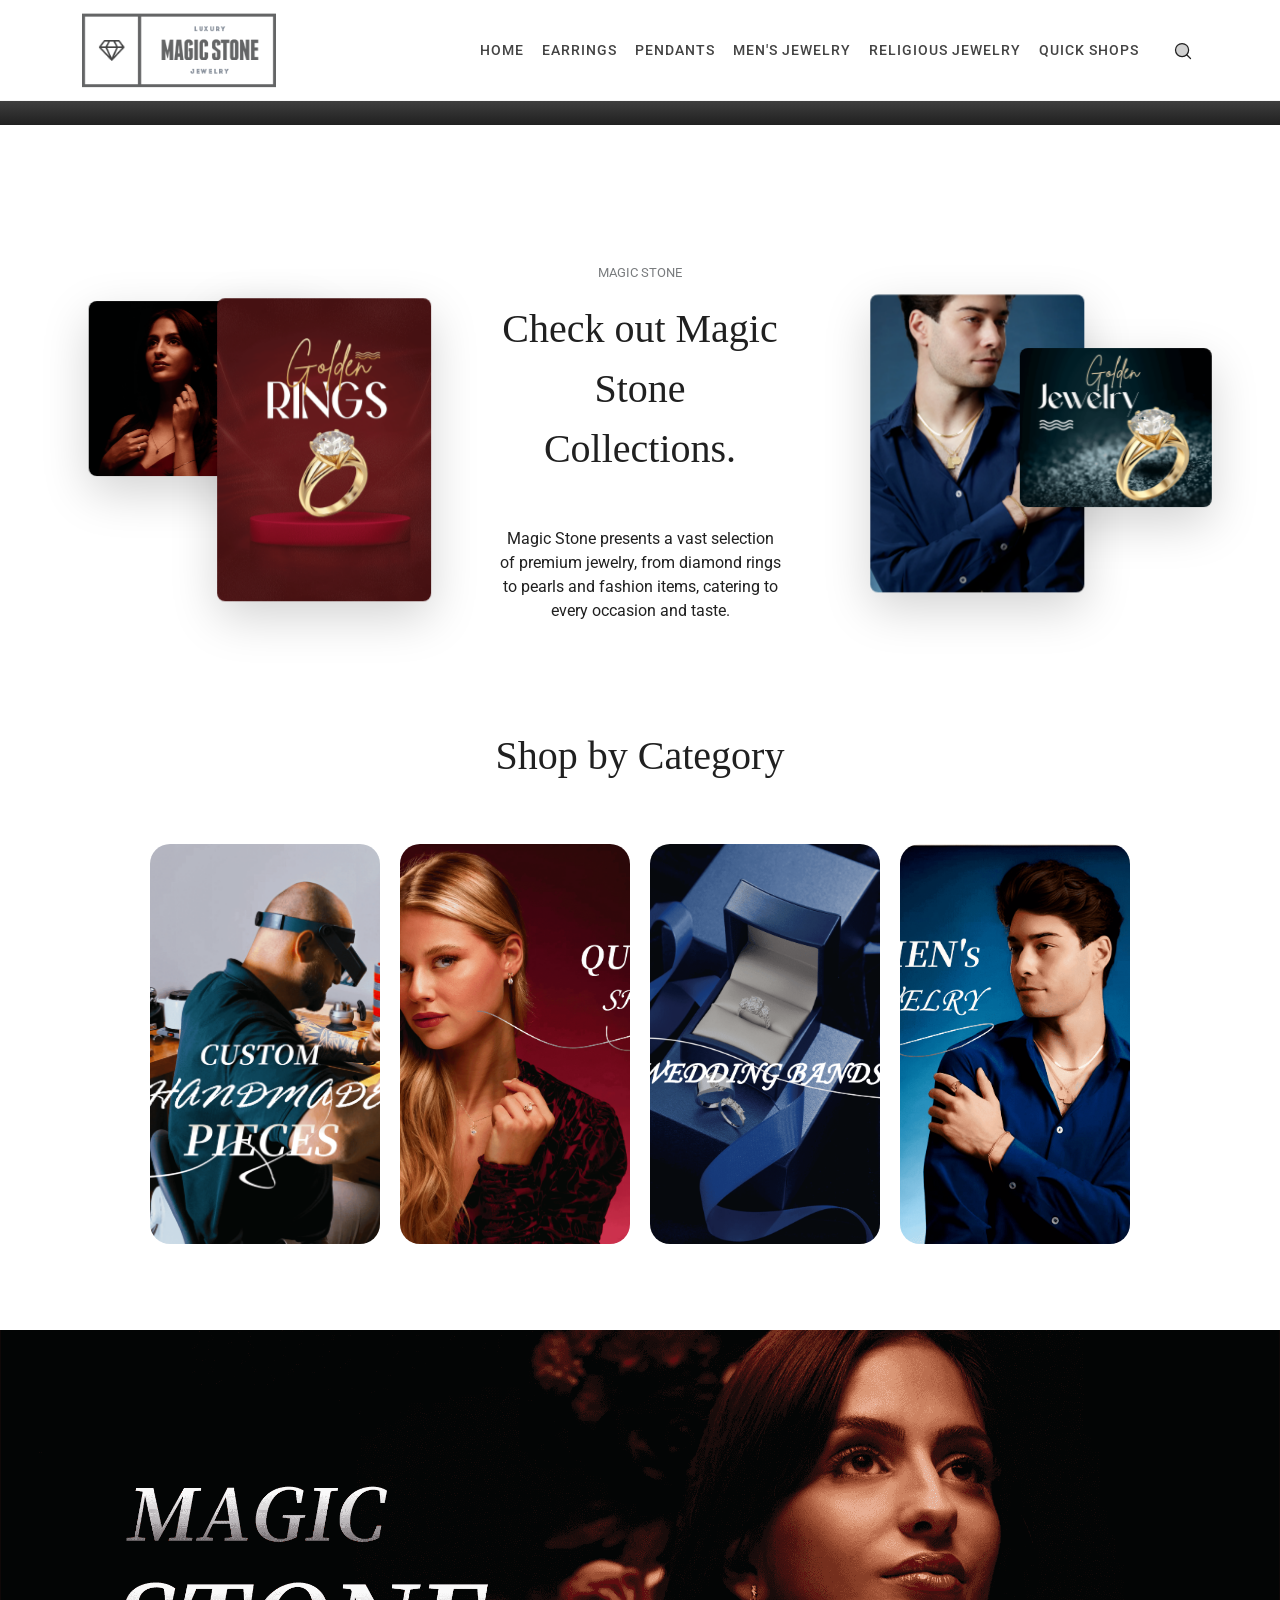
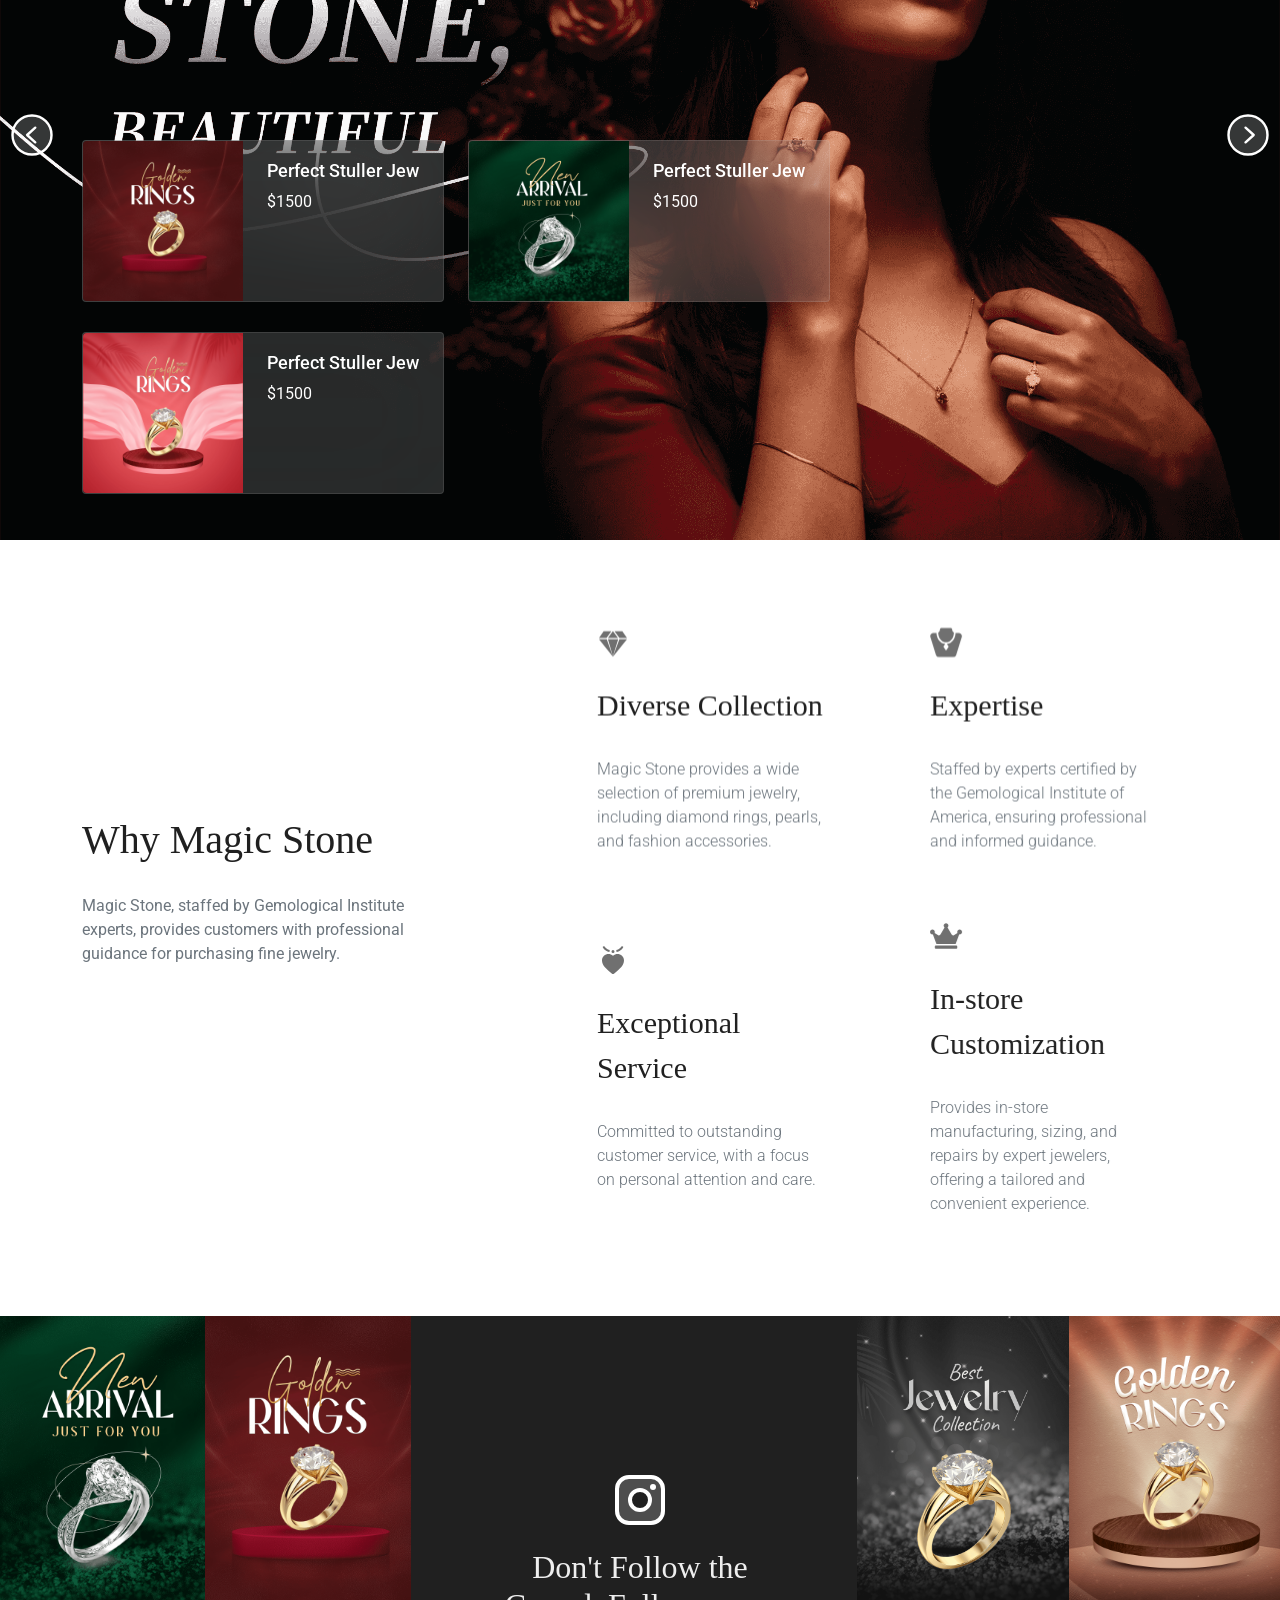
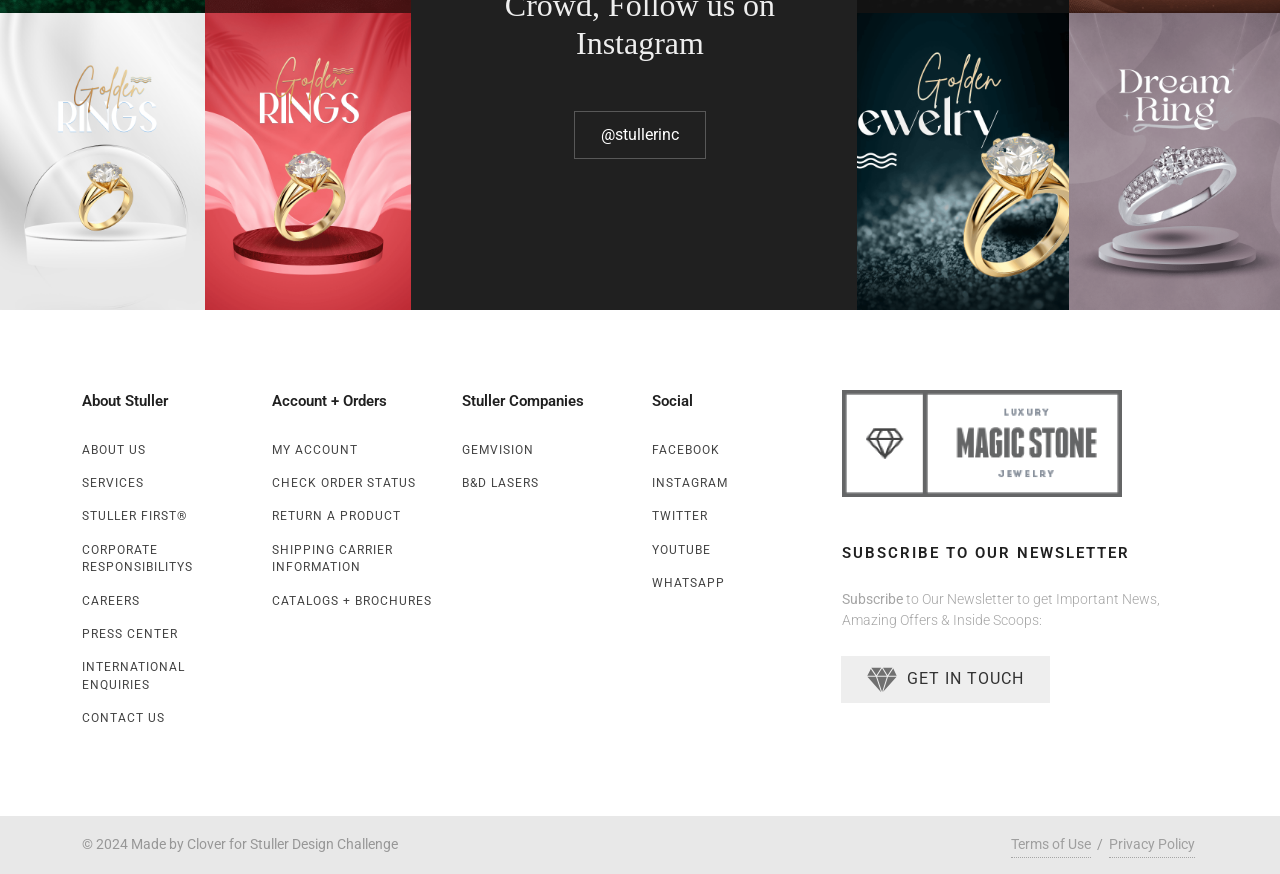
==== commit 97cd8c28: "new" ====
--- a/index.html
+++ b/index.html
@@ -280,8 +280,8 @@
 
 <!-- new -->
 
-					<div class="col-12 mt-5 mb-3" style="padding-top: 0vh;">
-						<h2 class="center">Shop by Category</h2>
+					<div class="col-12 mt-5 mb-3" >
+						<h3 class="center ls-1 lh-base h1 mb-5 fw-normal"  >Shop by Category</h3>
 
 
 						<div class="recipe-categories justify-content-center">
--- a/css/magicstone.css
+++ b/css/magicstone.css
@@ -712,7 +712,7 @@
 		background-size: auto 100%;
 		border-radius: 10px;
 		height: 400px;
-		border-radius: 30px;
+		border-radius: 20px;
 	}
 
 	.recipe-category:hover{
